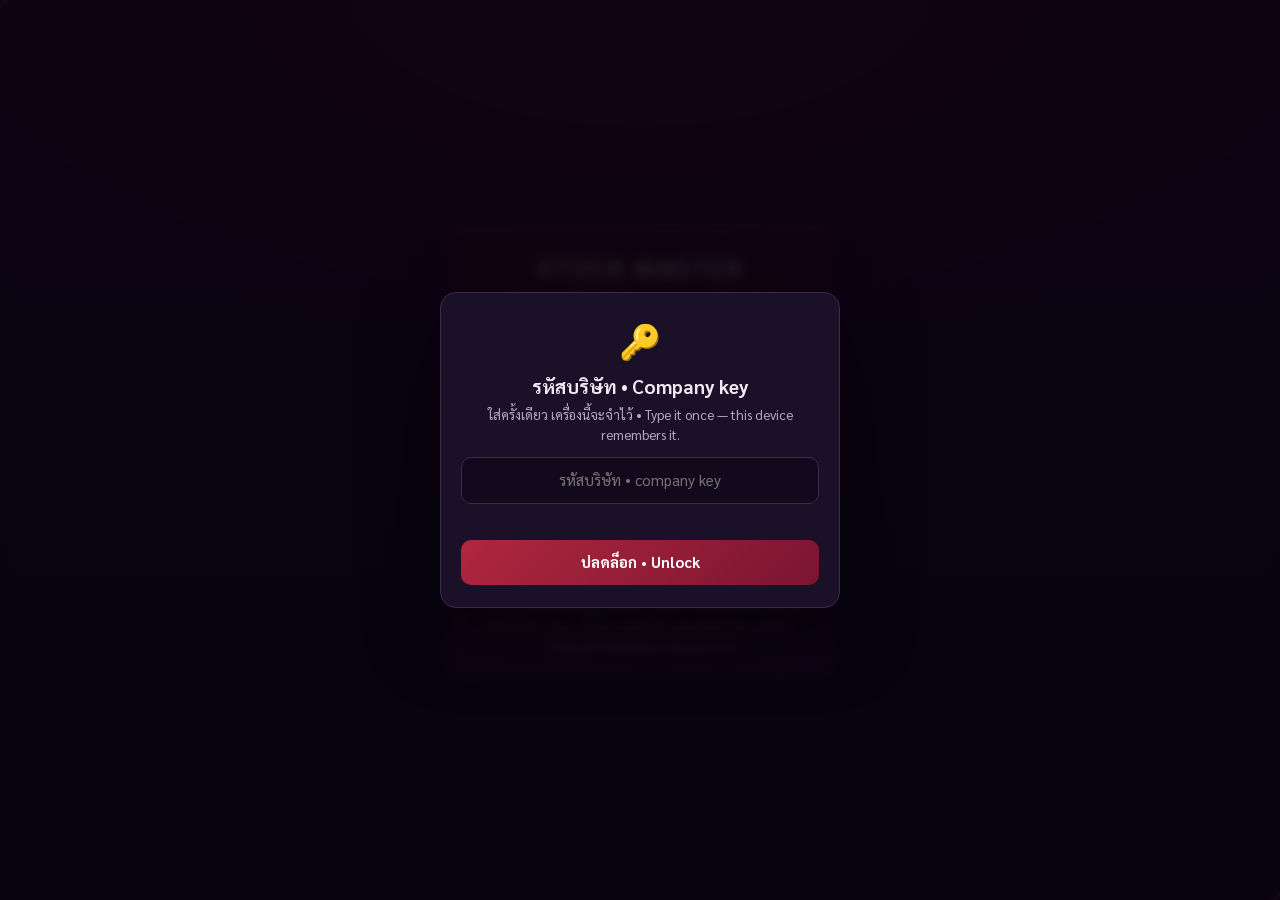
==== index.html @ 51f97d0a "BJ Stock v2026.11.13-1620 — 2026-11-13c — robot: real-browser door probe from the website origin" ====
<!DOCTYPE html>
<html lang="th">
<head>
<meta charset="utf-8">
<meta name="viewport" content="width=device-width, initial-scale=1">
<meta name="bjstock-version" content="v2026.11.13-1620">
<meta name="theme-color" content="#140a20">
<link rel="manifest" href="manifest.webmanifest">
<link rel="icon" href="icons/icon-192.png">
<link rel="apple-touch-icon" href="icons/icon-180.png">
<meta name="apple-mobile-web-app-capable" content="yes">
<meta name="apple-mobile-web-app-title" content="BJ Stock">
<title>Stock Master • เลือกระบบ</title>
<link rel="stylesheet" href="run.css?v2026.11.13-1620">
<script src="run.js?v2026.11.13-1620"></script>
  <meta name="smv2-file" content="SMV2_FILE:SMV2_Home patch 2026-10-28">
<!-- SMV2_Home.html
     Landing page (02/10/2026): <web app URL> with no page -> three module cards to choose from:
       1 STOCK MASTER (cards: viewer ?page=view, or the admin page ?page=admin&admin=<key>)
       2 สต๊อกบ้านใหม่ • New House Stocks   (?page=stock)
       3 สต๊อกโกดัง • Warehouse Stocks      (?page=stock&loc=wh)
     Opened with &admin=<key> every card carries the key (admin versions of each page).
     10/10/2026: + 🗺 Warehouse Map (Manager + admin) and 👥 Users (admin). Cards follow the role:
       Viewer = STOCK MASTER only · Manager = stock pages + map + photos · admin link = everything.
     Viewers log in here once (name + PIN); the token is kept for the other pages in this tab.
     Pulls in SMV2_Styles + SMV2_Common through smv2_include() (two template tags in this file);
     comments must never spell out template-tag syntax. -->
<meta charset="utf-8">
<base target="_top">
<meta name="viewport" content="width=device-width, initial-scale=1">
<link rel="preconnect" href="https://fonts.googleapis.com">
<link rel="preconnect" href="https://fonts.gstatic.com" crossorigin>
<link href="https://fonts.googleapis.com/css2?family=JetBrains+Mono:wght@500;700&family=Sarabun:wght@400;500;600;700&display=swap" rel="stylesheet">
<style>
.smv2-file-stamp::after { content: "SMV2_FILE:SMV2_Styles patch 2026-11-13"; }
/* SMV2_Styles.html — ALL styles for every page (admin, viewer, New House Stocks, login), merged 01/10/2026.
   Stock Master V2 — all CSS. Theme tokens, background system, HUD
   corner brackets and the spinning star checkbox are carried over from
   V1 (StockappStyles.html). Performance rule from V1's lag bug:
   backdrop-filter is NEVER applied to resting-state elements, only to
   the open lightbox overlay. */
:root {
  --fs: 1.15;  /* TEXT SIZE for the whole site: 1 = original, 1.15 = +15% (01/10/2026). Change this one number. */
  color-scheme: dark;
  --blue: #af0024; --blue-dark: #5d0012; --green: #6b8f5e; --red: #e04e35;
  --grey: #c7a09d; --bg: #33033c; --bg-deep: #0e0313; --card-bg: #3d0f3f;
  --border: #763b5b; --bg-panel-2: #290230; --ink: #f5e9ea; --ink-dim: #d9bdbb;
  --brass: #e04e35; --brass-light: #c7a09d; --bronze: #763b5b; --aurora-teal: #c7a09d;
  --radius-sm: 10px; --radius-md: 14px; --radius-lg: 20px; --radius-pill: 999px;
  --glow-brand: 0 0 22px rgba(175,0,36,.4); --glow-brand-soft: 0 0 12px rgba(175,0,36,.22);
  --glow-ok: 0 0 18px rgba(107,143,94,.35);
  --glass-border: 1px solid rgba(199,160,157,.18);
  --glass-highlight: inset 0 1px 0 rgba(255,255,255,.05);
  --shadow-float: 0 16px 36px -18px rgba(0,0,0,.75);
  --ease-smooth: cubic-bezier(.2,.7,.3,1); --t-fast: .15s; --t-med: .25s;
  --mono: 'JetBrains Mono', Consolas, monospace;
  --sans: 'Sarabun', -apple-system, "Segoe UI", Roboto, "Noto Sans Thai", Arial, sans-serif;
}
* { box-sizing: border-box; }
[hidden] { display: none !important; } /* buttons with display:inline-flex would otherwise ignore hidden */
html, body { overflow-x: clip; } /* HUD corner brackets sit 2px outside their box */
body {
  margin: 0; font-family: var(--sans); color: var(--ink); background-color: var(--bg-deep);
  position: relative; min-height: 100vh; line-height: 1.5; font-size: calc(15px * var(--fs));
  overflow-wrap: anywhere; word-break: break-word;
}
body::before {
  content: ''; position: fixed; inset: 0; z-index: 0; pointer-events: none;
  background-image:
    radial-gradient(rgba(224,78,53,.35) 1px, transparent 1.5px),
    repeating-linear-gradient(0deg, rgba(224,78,53,.05) 0, rgba(224,78,53,.05) 1px, transparent 1px, transparent 40px),
    repeating-linear-gradient(90deg, rgba(224,78,53,.05) 0, rgba(224,78,53,.05) 1px, transparent 1px, transparent 40px),
    linear-gradient(180deg, var(--bg-deep) 0%, var(--bg) 50%, var(--bg-deep) 100%);
  background-size: 40px 40px, 40px 40px, 40px 40px, 100% 100%;
}
/* 12/10/2026: the aurora drifts with transform only (GPU layer, painted once). It used to move background-position, which
   repainted the whole screen every frame — typing in the login / search boxes lagged (94 ms per key on a slow PC, now 17 ms). */
body::after {
  content: ''; position: fixed; inset: -6%; z-index: 0; pointer-events: none;
  background-image:
    radial-gradient(ellipse 60% 40% at 15% -10%, rgba(175,0,36,.24), transparent 60%),
    radial-gradient(ellipse 55% 45% at 85% 0%, rgba(224,78,53,.17), transparent 60%),
    radial-gradient(ellipse 50% 40% at 50% 100%, rgba(118,59,91,.20), transparent 60%),
    radial-gradient(ellipse 45% 35% at 4% 62%, rgba(93,0,18,.24), transparent 60%),
    radial-gradient(ellipse 42% 38% at 96% 58%, rgba(51,3,60,.30), transparent 60%);
  will-change: transform; transform: translate3d(0, 0, 0);
  animation: auroraDrift 34s ease-in-out infinite alternate;
}
@keyframes auroraDrift {
  0%   { transform: translate3d(-2%, -1.5%, 0) scale(1); }
  100% { transform: translate3d(2.5%, 2%, 0) scale(1.05); }
}
@media (prefers-reduced-motion: reduce) { body::after { animation: none; } }
body.lgOn::after { animation-play-state: paused; }        /* login card open: nothing moves behind it */
::selection { background: var(--red); color: #0a0e14; }
::-webkit-scrollbar { width: 10px; height: 10px; }
::-webkit-scrollbar-track { background: var(--bg-deep); }
::-webkit-scrollbar-thumb { background: linear-gradient(var(--blue-dark), var(--bronze)); border-radius: 6px; border: 2px solid var(--bg); }

/* HUD corner brackets (V1). Elements using it set their own position. */
.hud-frame::before, .hud-frame::after {
  content: ''; position: absolute; width: 22px; height: 22px; pointer-events: none; z-index: 2;
  border: 2px solid var(--red); opacity: .65; filter: drop-shadow(0 0 5px rgba(224,78,53,.5));
}
.hud-frame::before { top: -2px; left: -2px; border-right: none; border-bottom: none; border-radius: var(--radius-md) 0 0 0; }
.hud-frame::after { bottom: -2px; right: -2px; border-left: none; border-top: none; border-radius: 0 0 var(--radius-md) 0; }

/* ---------------- Header / search ---------------- */
header {
  background: linear-gradient(180deg, rgba(255,255,255,.04), rgba(0,0,0,.2)), var(--card-bg);
  border-bottom: var(--glass-border);
  box-shadow: 0 1px 0 rgba(224,78,53,.5), 0 6px 24px -12px rgba(175,0,36,.5);
  padding: 12px 16px; position: sticky; top: 0; z-index: 5;
}
.headerInner { max-width: 1600px; margin: 0 auto; display: flex; flex-direction: column; gap: 10px; }
.brandRow { text-align: center; }
.appTitle {
  margin: 0; font-family: var(--mono); font-size: calc(22px * var(--fs)); letter-spacing: .12em; color: var(--ink);
  text-shadow: 0 0 12px rgba(224,78,53,.55);
}
.appTitle .v2 { color: var(--red); }
.tagline { font-size: calc(14px * var(--fs)); color: var(--ink-dim); }
.statRow { display: flex; justify-content: center; gap: 10px; flex-wrap: wrap; }
.stat {
  font-family: var(--mono); font-size: calc(12.5px * var(--fs)); padding: 3px 12px; border-radius: var(--radius-pill);
  border: var(--glass-border); background: rgba(0,0,0,.25); color: var(--ink-dim);
}
.stat b { color: var(--ink); }
.searchWrap { display: flex; gap: 8px; max-width: 900px; width: 100%; margin: 0 auto; }
input[type=text], input[type=search] {
  flex: 1; min-width: 0; font-family: var(--sans); font-size: calc(15px * var(--fs)); color: var(--ink);
  background: rgba(0,0,0,.35); border: 1px solid var(--border); border-radius: var(--radius-sm);
  padding: 9px 12px; outline: none; transition: border-color var(--t-fast), box-shadow var(--t-fast);
}
input[type=text]:focus, input[type=search]:focus { border-color: var(--red); box-shadow: 0 0 0 3px rgba(224,78,53,.2); }
#searchInput { font-size: calc(16px * var(--fs)); padding: 11px 14px; }

.chipRow { display: flex; flex-wrap: wrap; gap: 6px; justify-content: center; max-width: 1100px; margin: 0 auto; }
.chipRow:empty { display: none; }
.chip {
  font-family: var(--sans); font-size: calc(13.5px * var(--fs)); color: var(--ink); cursor: pointer;
  padding: 4px 12px; border-radius: var(--radius-pill); border: 1px solid var(--border);
  background: rgba(0,0,0,.3); transition: all var(--t-fast);
}
.chip:hover { border-color: var(--red); box-shadow: var(--glow-brand-soft); }
.chip .n { font-family: var(--mono); font-size: calc(11.5px * var(--fs)); color: var(--ink-dim); margin-left: 6px; }
.chipRow.active .chip { background: linear-gradient(120deg, var(--blue), var(--blue-dark)); border-color: transparent; box-shadow: var(--glow-brand); }
.chipRow.active .chip::after { content: ' ✕'; opacity: .7; }
.chip.suggestion { border-style: dashed; color: var(--ink-dim); }
.chip.suggestion::before { content: '+ '; }

.filterRow { display: flex; flex-wrap: wrap; gap: 10px; justify-content: center; align-items: center; }
.seg { display: inline-flex; border: 1px solid var(--border); border-radius: var(--radius-pill); overflow: hidden; }
.seg button {
  font-family: var(--sans); font-size: calc(13px * var(--fs)); color: var(--ink-dim); background: transparent; border: none;
  padding: 6px 12px; cursor: pointer; transition: all var(--t-fast);
}
.seg button + button { border-left: 1px solid var(--border); }
.seg button.on { background: linear-gradient(120deg, var(--blue), var(--blue-dark)); color: var(--ink); box-shadow: var(--glow-brand-soft); }

/* ---------------- Buttons ---------------- */
.btn-ghost, .btn-primary {
  font-family: var(--sans); font-size: calc(13.5px * var(--fs)); color: var(--ink); cursor: pointer; text-decoration: none;
  padding: 7px 14px; border-radius: var(--radius-sm); border: 1px solid var(--border);
  background: rgba(0,0,0,.25); transition: all var(--t-fast) var(--ease-smooth); white-space: nowrap;
  display: inline-flex; align-items: center; gap: 6px;
}
.btn-ghost:hover:not([disabled]) { border-color: var(--red); box-shadow: var(--glow-brand-soft); transform: translateY(-1px); }
.btn-ghost:active:not([disabled]) { transform: scale(.97); }
.btn-primary { background: linear-gradient(120deg, var(--blue), var(--blue-dark)); border-color: transparent; box-shadow: var(--glow-brand-soft); }
.btn-primary:hover { box-shadow: var(--glow-brand); }
.btn-ghost[disabled] { opacity: .5; cursor: default; }
.small { padding: 4px 10px; font-size: calc(12.5px * var(--fs)); }
.count { font-family: var(--mono); font-size: calc(11.5px * var(--fs)); background: var(--blue); border-radius: var(--radius-pill); padding: 0 7px; }

/* ---------------- Feed / cards ---------------- */
main { position: relative; z-index: 1; max-width: 1600px; margin: 0 auto; padding: 18px 16px 60px; }
.feed { display: grid; grid-template-columns: repeat(auto-fill, minmax(330px, 1fr)); gap: 16px; align-items: start; }
.card {
  position: relative; border-radius: var(--radius-md); padding: 12px 14px;
  background: linear-gradient(180deg, rgba(255,255,255,.035), rgba(0,0,0,.18)), var(--card-bg);
  border: var(--glass-border); box-shadow: var(--glass-highlight), var(--shadow-float);
  display: flex; flex-direction: column; gap: 8px; transition: border-color var(--t-med), opacity var(--t-med);
}
.card.isChecked { border-color: rgba(107,143,94,.55); box-shadow: var(--glass-highlight), var(--glow-ok); }
.card.isNotStock { opacity: .55; }
.card.flash { animation: flashIn 1.2s var(--ease-smooth); }
@keyframes flashIn { 0% { box-shadow: 0 0 0 2px var(--red), var(--glow-brand); } 100% { box-shadow: var(--glass-highlight), var(--shadow-float); } }
.cardTop { display: flex; align-items: center; gap: 8px; flex-wrap: wrap; }
.cardDate { font-family: var(--mono); font-size: calc(13px * var(--fs)); color: var(--ink); }
.badge {
  font-family: var(--mono); font-size: calc(11px * var(--fs)); letter-spacing: .06em; padding: 1px 8px;
  border-radius: var(--radius-pill); border: 1px solid var(--border); color: var(--ink-dim);
}
.badge.text { border-color: #7c9bff; color: #b9c8ff; }
.badge.image { border-color: #5ce1c2; color: #a8f0df; }
.badge.dup { border-color: #ffb85c; color: #ffd9a3; cursor: pointer; }
.badge.ns { border-color: var(--red); color: var(--red); }
.cardSender { font-size: calc(12.5px * var(--fs)); color: var(--ink-dim); margin-left: auto; max-width: 45%; overflow: hidden; text-overflow: ellipsis; white-space: nowrap; }
.cardText {
  white-space: pre-wrap; font-size: calc(15px * var(--fs)); background: rgba(0,0,0,.25); border-radius: var(--radius-sm);
  padding: 8px 10px; max-height: 260px; overflow: auto; border: 1px solid rgba(118,59,91,.5);
}
.cardImgWrap { border-radius: var(--radius-sm); overflow: hidden; background: rgba(0,0,0,.35); cursor: zoom-in; min-height: 120px; display: flex; align-items: center; justify-content: center; }
.cardImg { display: block; width: 100%; max-height: 360px; object-fit: contain; }
.imgBroken { padding: 30px 10px; font-size: calc(13px * var(--fs)); color: var(--ink-dim); text-align: center; }
.headingHint { font-size: calc(12.5px * var(--fs)); color: var(--ink-dim); font-family: var(--mono); }
mark { background: rgba(224,78,53,.45); color: var(--ink); border-radius: 3px; padding: 0 2px; }

.cardBar { display: flex; align-items: center; gap: 8px; flex-wrap: wrap; }
.tagToggle { position: relative; }
.tagToggle .dot { position: absolute; top: -3px; right: -3px; width: 9px; height: 9px; border-radius: 50%; background: #ffb85c; box-shadow: 0 0 8px #ffb85c; }
/* Tag preview sits on its OWN full-width row under the buttons. As a flex:1 item
   squeezed between the buttons it shrank to ~0 width, and overflow-wrap:anywhere
   then broke long section names one letter per line (bug seen live 25/09/2026). */
.tagPreview { display: flex; flex-wrap: wrap; gap: 4px; flex: 1 1 100%; order: 10; min-width: 0; }
.tagPreview:empty { display: none; }
.tagPreview span {
  font-size: calc(12.5px * var(--fs)); padding: 1px 10px; border-radius: var(--radius-pill);
  background: rgba(175,0,36,.35); border: 1px solid rgba(224,78,53,.4);
  max-width: 100%; white-space: nowrap; overflow: hidden; text-overflow: ellipsis;
  overflow-wrap: normal; word-break: normal;
}
.cardStatus { font-size: calc(12px * var(--fs)); color: var(--ink-dim); font-family: var(--mono); min-height: 1em; }
.cardStatus.err { color: var(--red); }

/* Tag panel (collapsed by default, opened via the tag icon) */
.tagPanel { border-top: 1px dashed var(--border); padding-top: 10px; display: flex; flex-direction: column; gap: 10px; }
.tagPanel[hidden] { display: none; }
.suggestRow { display: flex; flex-wrap: wrap; gap: 6px; align-items: center; font-size: calc(12.5px * var(--fs)); color: var(--ink-dim); }
.secBlock { border: 1px solid rgba(118,59,91,.7); border-radius: var(--radius-sm); padding: 8px 10px; background: rgba(0,0,0,.2); }
.secHead { display: flex; align-items: center; gap: 8px; }
.secName { font-weight: 600; flex: 1; }
.xBtn { background: none; border: none; color: var(--ink-dim); cursor: pointer; font-size: calc(14px * var(--fs)); padding: 2px 6px; border-radius: 6px; }
.xBtn:hover { color: var(--red); background: rgba(224,78,53,.12); }
.itemList { display: flex; flex-wrap: wrap; gap: 5px; margin: 6px 0; }
.itemPill { font-size: calc(13px * var(--fs)); padding: 1px 4px 1px 10px; border-radius: var(--radius-pill); border: 1px solid var(--border); display: inline-flex; align-items: center; }
.pickWrap { position: relative; display: flex; gap: 6px; }
.pickList {
  position: absolute; left: 0; right: 0; top: 100%; z-index: 20; margin-top: 4px; max-height: 230px; overflow: auto;
  background: var(--bg-panel-2); border: 1px solid var(--border); border-radius: var(--radius-sm); box-shadow: var(--shadow-float);
}
.pickList[hidden] { display: none; }
.pickList div { padding: 7px 10px; cursor: pointer; font-size: calc(14px * var(--fs)); }
.pickList div:hover, .pickList div.hl { background: rgba(175,0,36,.4); }
.pickList div.new { color: #ffd9a3; font-style: italic; }

/* ---------------- Star checkbox (V1 "Checkbox #31", unchanged look) ---------------- */
.starLabel {
  position: relative; display: inline-flex; align-items: center; gap: 8px; font-size: calc(13px * var(--fs));
  color: var(--ink-dim); cursor: pointer; padding: 5px 12px 5px 8px; border-radius: var(--radius-md);
  border: 2px solid transparent; background: rgba(0,0,0,.18); transition: color .25s, box-shadow .25s; user-select: none;
}
.starLabel.checked {
  color: var(--ink);
  background: linear-gradient(rgba(0,0,0,.22), rgba(0,0,0,.22)) padding-box,
              conic-gradient(from 0deg, #5ce1c2, #7c9bff, #d75ce1, #ffb85c, #5ce1c2) border-box;
  box-shadow: 0 0 14px -2px rgba(124,155,255,.5);
}
.starCheckboxInput { position: absolute; opacity: 0; width: 0; height: 0; }
.starCheckboxBox { display: inline-block; width: 26px; height: 26px; flex: none; position: relative; transition: transform .6s cubic-bezier(.22,1,.36,1); }
.starLabel .glow, .starLabel .ring, .starLabel .star {
  position: absolute; clip-path: polygon(50% 0%, 61% 35%, 98% 35%, 68% 57%, 79% 91%, 50% 70%, 21% 91%, 32% 57%, 2% 35%, 39% 35%);
}
.starLabel .glow { inset: -5px; z-index: 0; background: #5ce1c2; filter: blur(6px); opacity: 0; pointer-events: none; transition: opacity .25s; }
.starLabel:hover .glow { opacity: .55; }
.starCheckboxInput:checked ~ .starCheckboxBox .glow { opacity: 1; background: conic-gradient(from 0deg, #5ce1c2, #7c9bff, #d75ce1, #ffb85c, #5ce1c2); animation: aurora-spin 2.2s linear infinite; }
.starLabel .ring { inset: 0; z-index: 1; background: #3a4863; transition: background .3s; }
.starCheckboxInput:checked ~ .starCheckboxBox .ring { background: conic-gradient(from 0deg, #5ce1c2, #7c9bff, #d75ce1, #ffb85c, #5ce1c2); animation: aurora-spin 2.2s linear infinite; }
.starLabel .star { inset: 2px; z-index: 2; background: repeating-radial-gradient(circle at 50% 52%, #232a35 0 2px, #171c24 2px 4px); transition: background .3s; }
.starCheckboxInput:checked ~ .starCheckboxBox .star {
  background: repeating-radial-gradient(circle at 50% 52%, rgba(255,255,255,.4) 0 2px, rgba(255,255,255,.1) 2px 4px), linear-gradient(160deg, #5ce1c2, #7c9bff);
}
@keyframes aurora-spin { to { transform: rotate(360deg); } }

/* ---------------- Loading / empty / toast ---------------- */
.loading { text-align: center; padding: 60px 0; color: var(--ink-dim); font-family: var(--mono); }
.loading[hidden] { display: none; }
.scanbar { width: 220px; height: 3px; margin: 0 auto 14px; background: linear-gradient(90deg, transparent, var(--red), transparent); background-size: 50% 100%; background-repeat: no-repeat; animation: scan 1.2s linear infinite; }
@keyframes scan { from { background-position: -110px 0; } to { background-position: 330px 0; } }
.emptyMsg { text-align: center; padding: 50px 0; color: var(--ink-dim); }
.sentinel { height: 40px; }
.toast {
  position: fixed; bottom: 18px; left: 50%; transform: translateX(-50%); z-index: 50;
  background: var(--bg-panel-2); border: 1px solid var(--red); border-radius: var(--radius-sm);
  padding: 9px 16px; box-shadow: var(--glow-brand); font-size: calc(14px * var(--fs));
}
.toast[hidden] { display: none; }
.spin-ico { display: inline-block; width: 11px; height: 11px; border: 2px solid var(--ink-dim); border-top-color: transparent; border-radius: 50%; animation: aurora-spin .8s linear infinite; vertical-align: -1px; margin-right: 5px; }

/* ---------------- Lightbox / skipped panel ---------------- */
.lightbox { position: fixed; inset: 0; z-index: 40; background: rgba(8,2,12,.82); backdrop-filter: blur(4px); display: flex; align-items: center; justify-content: center; padding: 20px; }
.lightbox[hidden] { display: none; }
.lightboxInner { max-width: 1100px; width: 100%; max-height: 100%; display: flex; flex-direction: column; gap: 10px; background: var(--card-bg); border: var(--glass-border); border-radius: var(--radius-md); padding: 12px; overflow: auto; }
.lightboxInner.wide { max-width: 1400px; }
.lightboxBar { display: flex; justify-content: space-between; align-items: center; gap: 10px; }
#lightboxImg { width: 100%; max-height: 80vh; object-fit: contain; }
.hint { margin: 0; font-size: calc(13px * var(--fs)); color: var(--ink-dim); }
.skippedGrid { display: grid; grid-template-columns: repeat(auto-fill, minmax(200px, 1fr)); gap: 10px; }
.skipCard { border: var(--glass-border); border-radius: var(--radius-sm); padding: 8px; background: rgba(0,0,0,.25); display: flex; flex-direction: column; gap: 6px; font-size: calc(12.5px * var(--fs)); }
.skipCard img { width: 100%; height: 150px; object-fit: cover; border-radius: 8px; background: rgba(0,0,0,.3); }
.skipMeta { font-family: var(--mono); color: var(--ink-dim); font-size: calc(11.5px * var(--fs)); }

/* =====================================================================
   LOADING SYSTEM (25/09/2026) — one aurora loader used everywhere:
   boot screen, full-screen block overlay, card cover, busy pill,
   image stages. Same aurora conic palette as the star checkbox.
   ===================================================================== */
.auroraLoader { position: relative; display: inline-block; width: 22px; height: 22px; flex: none; }
.auroraLoader::before, .auroraLoader > span {
  content: ''; position: absolute; inset: 0; border-radius: 50%;
  background: conic-gradient(from 0deg, #5ce1c2, #7c9bff, #d75ce1, #ffb85c, #5ce1c2);
  -webkit-mask: radial-gradient(farthest-side, transparent calc(100% - 3px), #000 calc(100% - 3px));
          mask: radial-gradient(farthest-side, transparent calc(100% - 3px), #000 calc(100% - 3px));
  animation: aurora-spin 1s linear infinite;
}
.auroraLoader > span { filter: blur(6px); opacity: .85; } /* glow halo */
.auroraLoader.big { width: 58px; height: 58px; }
.auroraLoader.big::before, .auroraLoader.big > span {
  -webkit-mask: radial-gradient(farthest-side, transparent calc(100% - 5px), #000 calc(100% - 5px));
          mask: radial-gradient(farthest-side, transparent calc(100% - 5px), #000 calc(100% - 5px));
}
.auroraLoader.tiny { width: 15px; height: 15px; }
.auroraText {
  background: linear-gradient(90deg, #5ce1c2, #7c9bff, #d75ce1, #ffb85c, #5ce1c2); background-size: 300% 100%;
  -webkit-background-clip: text; background-clip: text; color: transparent;
  animation: auroraShift 3s linear infinite;
}
@keyframes auroraShift { to { background-position: 300% 0; } }

/* Boot / welcome screen */
.bootScreen {
  position: fixed; inset: 0; z-index: 80; display: flex; align-items: center; justify-content: center; padding: 16px;
  background: radial-gradient(ellipse 70% 60% at 50% 40%, rgba(51,3,60,.96), rgba(14,3,19,.99));
  transition: opacity .45s var(--ease-smooth), visibility .45s;
}
.bootScreen.gone { opacity: 0; visibility: hidden; pointer-events: none; }
.bootCard {
  position: relative; width: min(580px, 100%); text-align: center; padding: 26px 20px 20px;
  background: linear-gradient(160deg, var(--card-bg), var(--bg-panel-2));
  border: var(--glass-border); border-radius: var(--radius-lg); box-shadow: var(--glass-highlight), var(--shadow-float), 0 0 60px -20px rgba(124,155,255,.45);
}
.bootTitle { margin-top: 14px; font-family: var(--mono); font-size: calc(24px * var(--fs)); letter-spacing: .14em; font-weight: 700; text-shadow: 0 0 14px rgba(224,78,53,.55); }
.bootTitle .v2 { color: var(--red); }
.bootSub { color: var(--ink-dim); font-size: calc(14px * var(--fs)); margin-bottom: 14px; }
.terminalScreen {
  position: relative; border-radius: var(--radius-sm); background: rgba(14,3,19,.55);
  box-shadow: inset 0 2px 10px rgba(0,0,0,.4); overflow: hidden; text-align: left;
}
.terminalScreen::after {
  content: ''; position: absolute; inset: 0; pointer-events: none;
  background: repeating-linear-gradient(0deg, rgba(0,0,0,0) 0px, rgba(0,0,0,0) 2px, rgba(0,0,0,.16) 3px);
}
.terminalBody {
  margin: 0; padding: 14px 16px; font-family: var(--mono); font-size: calc(12.5px * var(--fs)); line-height: 1.7; color: var(--ink);
  text-shadow: 0 0 3px rgba(245,233,234,.35); white-space: pre-wrap; word-break: break-word; height: 190px; overflow-y: auto;
}
.terminalPrompt { color: var(--brass-light); }
.terminalTag { display: inline-block; padding: 0 8px; border-radius: var(--radius-pill); font-size: calc(11.5px * var(--fs)); font-weight: 700; border: 1px solid currentColor; margin-left: 6px; }
.terminalOk { color: #5ce1c2; background: rgba(92,225,194,.1); }
.terminalErr { color: var(--red); background: rgba(224,78,53,.14); }
.terminalCursor { display: inline-block; width: 8px; height: 14px; background: #7c9bff; box-shadow: 0 0 6px #7c9bff; vertical-align: -2px; animation: terminalBlink 1s step-end infinite; }
@keyframes terminalBlink { 0%, 49% { opacity: 1; } 50%, 100% { opacity: 0; } }
.bootProgress { margin-top: 14px; height: 4px; border-radius: 4px; background: rgba(255,255,255,.08); overflow: hidden; }
#bootProgressFill { height: 100%; width: 5%; border-radius: 4px; background: linear-gradient(90deg, #5ce1c2, #7c9bff, #d75ce1, #ffb85c); box-shadow: 0 0 10px #7c9bff; transition: width .4s var(--ease-smooth); }

/* Global busy bar + pill */
.busyBar {
  position: fixed; top: 0; left: 0; right: 0; height: 3px; z-index: 70;
  background: linear-gradient(90deg, #5ce1c2, #7c9bff, #d75ce1, #ffb85c, #5ce1c2); background-size: 200% 100%;
  animation: auroraShift 1.2s linear infinite; box-shadow: 0 0 12px #7c9bff;
}
.busyBar[hidden], .busyPill[hidden], .blockOverlay[hidden] { display: none; }
.busyPill {
  position: fixed; right: 16px; bottom: 16px; z-index: 70; display: flex; align-items: center; gap: 8px;
  padding: 7px 14px 7px 10px; border-radius: var(--radius-pill); font-size: calc(13px * var(--fs));
  background: var(--bg-panel-2); border: 1px solid rgba(124,155,255,.5); box-shadow: 0 0 16px -4px rgba(124,155,255,.6);
}
.busyPill.slow { border-color: #ffb85c; box-shadow: 0 0 16px -4px rgba(255,184,92,.7); }

/* Full-screen block overlay (view-changing actions) */
.blockOverlay { position: fixed; inset: 0; z-index: 75; display: flex; align-items: center; justify-content: center; padding: 16px; background: rgba(8,2,12,.72); }
.blockCard { position: relative; text-align: center; padding: 26px 30px; min-width: 260px; max-width: 460px; border-radius: var(--radius-md); background: linear-gradient(160deg, var(--card-bg), var(--bg-panel-2)); border: var(--glass-border); box-shadow: var(--shadow-float); }
.blockText { margin-top: 14px; font-size: calc(16px * var(--fs)); font-weight: 600; }
.blockSub { margin-top: 6px; font-size: calc(13px * var(--fs)); color: var(--ink-dim); min-height: 1em; }

/* Card cover while a Done / Not stock save is running */
.cardCover {
  position: absolute; inset: 0; z-index: 6; border-radius: var(--radius-md);
  display: flex; flex-direction: column; align-items: center; justify-content: center; gap: 10px;
  background: rgba(20,4,26,.88); font-size: calc(14px * var(--fs)); font-weight: 600;
  padding: 16px; text-align: center; overflow: hidden;
  animation: fadeIn .18s ease-out;
}
.cardCover .coverSub { font-size: calc(12px * var(--fs)); font-weight: 400; color: var(--ink-dim); }
@keyframes fadeIn { from { opacity: 0; } to { opacity: 1; } }
.card.leaving { animation: cardLeave .42s var(--ease-smooth) forwards; }
@keyframes cardLeave { to { opacity: 0; transform: scale(.94) translateY(-8px); } }
/* thin aurora line on a card while its tags are saving (non-blocking, so typing can continue) */
.card.savingTags::after {
  content: ''; position: absolute; left: 12px; right: 12px; top: 0; height: 2px; border-radius: 2px; z-index: 3;
  background: linear-gradient(90deg, #5ce1c2, #7c9bff, #d75ce1, #ffb85c, #5ce1c2); background-size: 200% 100%;
  animation: auroraShift 1s linear infinite;
}

/* Image stages: aurora loader shows until the picture arrives */
.imgStage { position: relative; display: flex; align-items: center; justify-content: center; min-height: 160px; }
.imgStage .auroraLoader { position: absolute; top: 50%; left: 50%; margin: -29px 0 0 -29px; }
.imgStage.loaded .auroraLoader { display: none; }
.cardImgWrap { position: relative; }
.cardImgWrap .auroraLoader { position: absolute; top: 50%; left: 50%; margin: -11px 0 0 -11px; }
.cardImgWrap.loaded .auroraLoader { display: none; }

/* ---------------- Search highlight ---------------- */
.card.searchHit {
  border-color: rgba(124,155,255,.85);
  box-shadow: var(--glass-highlight), 0 0 0 1px rgba(124,155,255,.35), 0 0 24px -6px rgba(124,155,255,.65);
}
.matchRow { display: flex; flex-wrap: wrap; gap: 5px; align-items: center; font-size: calc(12px * var(--fs)); color: var(--ink-dim); }
.matchRow:empty { display: none; }
.matchRow .mt { padding: 0 8px; border-radius: var(--radius-pill); border: 1px solid rgba(124,155,255,.55); color: #c9d5ff; background: rgba(124,155,255,.12); }
.tagPreview span.hit { background: rgba(124,155,255,.3); border-color: #7c9bff; box-shadow: 0 0 8px -2px #7c9bff; }
.itemPill.hit, .secBlock.hit { border-color: #7c9bff; box-shadow: 0 0 8px -2px #7c9bff; }
mark { background: linear-gradient(90deg, rgba(92,225,194,.45), rgba(124,155,255,.45)); color: #fff; }

/* ---------------- Picker add button + draft ---------------- */
.pickWrap input.hasDraft { border-color: #ffb85c; box-shadow: 0 0 0 2px rgba(255,184,92,.18); }
.pickAdd { flex: none; }

/* ---------------- Duplicate compare ---------------- */
.compareGrid { display: grid; grid-template-columns: 1fr 1fr; gap: 12px; }
.compareCol { display: flex; flex-direction: column; gap: 6px; min-width: 0; }
.compareHead { font-family: var(--mono); font-size: calc(12.5px * var(--fs)); color: var(--ink-dim); letter-spacing: .05em; }
.compareCol img { width: 100%; max-height: 62vh; object-fit: contain; background: rgba(0,0,0,.3); border-radius: var(--radius-sm); }
.compareActions { display: flex; flex-wrap: wrap; gap: 10px; justify-content: flex-end; }
@media (max-width: 640px) { .compareGrid { grid-template-columns: 1fr; } }

/* ---------------- Free #tags (YouTube-style keywords) — 26/09/2026 ---------------- */
.kwRow { display: flex; flex-wrap: wrap; gap: 5px; align-items: center; }
.kw {
  display: inline-flex; align-items: center; font-size: calc(12.5px * var(--fs)); line-height: 1.6;
  padding: 0 2px 0 9px; border-radius: var(--radius-pill);
  background: rgba(92,225,194,.1); border: 1px solid rgba(92,225,194,.45); color: #bff3e6;
  max-width: 100%; overflow-wrap: normal; word-break: normal;
}
.kw .kwText { cursor: pointer; white-space: nowrap; overflow: hidden; text-overflow: ellipsis; max-width: 220px; }
.kw .kwText:hover { text-decoration: underline; }
.kw .xBtn { font-size: calc(11px * var(--fs)); padding: 0 5px; }
.kw.hit { background: rgba(124,155,255,.28); border-color: #7c9bff; color: #fff; box-shadow: 0 0 8px -2px #7c9bff; }
.kwPicker { flex: 1 1 150px; min-width: 150px; }
.kwPicker input[type=text] { padding: 4px 10px; font-size: calc(13px * var(--fs)); border-style: dashed; background: rgba(0,0,0,.2); }
.kwPicker .pickAdd { padding: 3px 9px; font-size: calc(12px * var(--fs)); }
.chip.kwChip { border-color: rgba(92,225,194,.55); color: #bff3e6; }
.chipRow.active .chip.kwChip { background: linear-gradient(120deg, #1f7f6c, #2b4a8f); color: #fff; }

/* ---------------- Image side panel (26/09/2026) ---------------- */
.sidePanel {
  position: fixed; top: 0; right: 0; bottom: 0; width: 50vw; z-index: 30;
  display: flex; flex-direction: column; gap: 10px; padding: 12px 14px;
  background: linear-gradient(160deg, var(--card-bg), var(--bg-panel-2));
  border-left: 1px solid rgba(124,155,255,.45);
  box-shadow: -18px 0 40px -18px rgba(0,0,0,.85), -1px 0 0 rgba(224,78,53,.35);
  transform: translateX(104%); transition: transform .32s var(--ease-smooth); visibility: hidden;
}
.sidePanel.open { transform: translateX(0); visibility: visible; }
.spBar { display: flex; align-items: center; gap: 6px; flex-wrap: wrap; }
.spArrow { font-size: calc(18px * var(--fs)); line-height: 1; padding: 4px 12px; }
.spCount { font-family: var(--mono); font-size: calc(12px * var(--fs)); color: var(--ink-dim); min-width: 48px; text-align: center; }
.spGrow { flex: 1; }
.spCloseBtn { border-color: rgba(224,78,53,.6); }
.spInfo { display: flex; flex-direction: column; gap: 2px; }
.spTags { font-size: calc(12.5px * var(--fs)); color: var(--ink); }
.spStage { flex: 1; min-height: 0; overflow: auto; border-radius: var(--radius-sm); background: rgba(0,0,0,.35); align-items: flex-start; }
#spImg { display: block; width: 100%; height: 100%; object-fit: contain; cursor: zoom-in; }
#spImg.zoom { width: auto; height: auto; max-width: none; cursor: zoom-out; }
/* feed reflows into the left half while the panel is open */
body.spOpen main { margin-right: 50vw; max-width: none; }
body.spOpen header { padding-right: calc(50vw + 16px); } /* search + filters stay usable in the left half */
body.spOpen .feed { grid-template-columns: repeat(auto-fill, minmax(300px, 1fr)); }
.card.spActive { border-color: #7c9bff; box-shadow: var(--glass-highlight), 0 0 0 2px rgba(124,155,255,.55), 0 0 26px -6px rgba(124,155,255,.7); }
@media (max-width: 900px) {
  /* phones/tablets: the panel becomes a bottom sheet over the lower part of the screen */
  .sidePanel { top: auto; left: 0; width: auto; height: 58vh; border-left: none; border-top: 1px solid rgba(124,155,255,.45);
    transform: translateY(104%); border-radius: var(--radius-lg) var(--radius-lg) 0 0; }
  .sidePanel.open { transform: translateY(0); }
  body.spOpen main { margin-right: 0; padding-bottom: 60vh; }
  body.spOpen header { padding-right: 16px; }
}

/* ---------------- Card kinds: Stock count (blue) / New arrival (green) — 26/09/2026 ---------------- */
:root { --kind-count: #5aa9ff; --kind-count-bg: rgba(90,169,255,.10); --kind-arrival: #4fe08a; --kind-arrival-bg: rgba(79,224,138,.10); }
.card.kindCount { border-left: 4px solid var(--kind-count);
  background: linear-gradient(180deg, var(--kind-count-bg), rgba(0,0,0,.18)), var(--card-bg); }
.card.kindArrival { border-left: 4px solid var(--kind-arrival);
  background: linear-gradient(180deg, var(--kind-arrival-bg), rgba(0,0,0,.18)), var(--card-bg); }
.badge.kind { font-weight: 700; }
.badge.kind.count { border-color: var(--kind-count); color: #cfe5ff; background: rgba(90,169,255,.16); }
.badge.kind.arrival { border-color: var(--kind-arrival); color: #d3ffe3; background: rgba(79,224,138,.16); }
.kindSeg { display: inline-flex; border: 1px solid var(--border); border-radius: var(--radius-pill); overflow: hidden; flex: none; }
.kindSeg button { font-family: var(--sans); font-size: calc(12px * var(--fs)); padding: 4px 10px; border: none; background: transparent; color: var(--ink-dim); cursor: pointer; white-space: nowrap; transition: all var(--t-fast); }
.kindSeg button + button { border-left: 1px solid var(--border); }
.kindSeg button[data-k="COUNT"].on { background: var(--kind-count); color: #06182c; font-weight: 700; }
.kindSeg button[data-k="ARRIVAL"].on { background: var(--kind-arrival); color: #05230f; font-weight: 700; }
.kindSeg button:not(.on):hover { color: var(--ink); background: rgba(255,255,255,.06); }
#segKind button.kCount.on { background: var(--kind-count); color: #06182c; box-shadow: 0 0 12px -2px var(--kind-count); }
#segKind button.kArrival.on { background: var(--kind-arrival); color: #05230f; box-shadow: 0 0 12px -2px var(--kind-arrival); }
.stat.kindStat.kcount { border-color: rgba(90,169,255,.55); }
.stat.kindStat.karrival { border-color: rgba(79,224,138,.55); }

/* ---------------- Tag panel: Add-section on top + star checklist (26/09/2026) ---------------- */
.panelTop { display: flex; flex-direction: column; gap: 8px; padding-bottom: 8px; border-bottom: 1px dashed rgba(124,155,255,.35); }
.secHead .secCount { font-family: var(--mono); font-size: calc(11.5px * var(--fs)); color: #7fe0a8; }
.itemFilter { margin: 6px 0; }
.itemFilter input[type=text] { padding: 5px 10px; font-size: calc(13px * var(--fs)); }
.checkList { display: grid; grid-template-columns: repeat(auto-fill, minmax(140px, 1fr)); gap: 5px; }
.checkEmpty { grid-column: 1 / -1; font-size: calc(12.5px * var(--fs)); color: var(--ink-dim); padding: 4px 2px; }
.newItemBtn, .moreItemsBtn {
  grid-column: 1 / -1; justify-self: start; font-family: var(--sans); font-size: calc(12.5px * var(--fs)); cursor: pointer;
  padding: 4px 12px; border-radius: var(--radius-pill); background: rgba(0,0,0,.25); color: var(--ink);
}
.newItemBtn { border: 1px dashed #ffb85c; color: #ffd9a3; }
.moreItemsBtn { border: 1px solid rgba(124,155,255,.5); color: #c9d5ff; }
.newItemBtn:hover, .moreItemsBtn:hover { box-shadow: var(--glow-brand-soft); }

/* mini star checkbox — simplified version of the Done star, used for all checklist ticks */
.miniStar {
  display: flex; align-items: center; gap: 7px; min-width: 0; cursor: pointer; user-select: none;
  padding: 4px 8px; border-radius: var(--radius-sm); border: 1px solid rgba(118,59,91,.7);
  background: rgba(0,0,0,.2); font-size: calc(13px * var(--fs)); color: var(--ink-dim); transition: all var(--t-fast);
}
.miniStar:hover { border-color: #7c9bff; color: var(--ink); }
.miniStar.on { color: var(--ink); border-color: rgba(124,155,255,.7); background: rgba(124,155,255,.12); }
.miniStar.hit { box-shadow: 0 0 8px -2px #7c9bff; }
.msInput { position: absolute; opacity: 0; width: 0; height: 0; }
/* star toggle switch: dark track + star knob that slides right and turns aurora when on */
.msSwitch {
  position: relative; flex: none; width: 38px; height: 20px; border-radius: 999px;
  background: #2a2236; border: 1px solid #4a3f5c; box-shadow: inset 0 1px 3px rgba(0,0,0,.5);
  transition: background .25s, border-color .25s, box-shadow .25s;
}
.msKnob {
  position: absolute; top: 1px; left: 1px; width: 16px; height: 16px; background: #7a6f8e;
  clip-path: polygon(50% 0%, 61% 35%, 98% 35%, 68% 57%, 79% 91%, 50% 70%, 21% 91%, 32% 57%, 2% 35%, 39% 35%);
  transition: transform .35s cubic-bezier(.22,1,.36,1), background .25s, filter .25s;
}
.miniStar:hover .msSwitch { border-color: #7c9bff; }
.miniStar:hover .msKnob { background: #9a8fb0; }
.miniStar.on .msSwitch {
  background: linear-gradient(90deg, rgba(92,225,194,.55), rgba(124,155,255,.55), rgba(215,92,225,.55));
  border-color: #7c9bff; box-shadow: 0 0 10px -2px rgba(124,155,255,.8), inset 0 1px 2px rgba(0,0,0,.3);
}
.miniStar.on .msKnob {
  transform: translateX(18px) rotate(144deg);
  background: conic-gradient(from 0deg, #ffffff, #ffe9b0, #ffb85c, #ffffff);
  filter: drop-shadow(0 0 3px rgba(255,255,255,.9));
}
.msInput:focus-visible + .msSwitch { outline: 2px solid #7c9bff; outline-offset: 2px; }
.msText { min-width: 0; overflow: hidden; text-overflow: ellipsis; white-space: nowrap; overflow-wrap: normal; word-break: normal; }

/* ---------------- Card action bar: one button size, same as Done (26/09/2026) ---------------- */
.cardBar { --barH: 40px; flex-direction: column; align-items: stretch; gap: 8px; }
.barRow { display: flex; gap: 6px; align-items: stretch; flex-wrap: nowrap; }  /* two controls per line, always */
.barRow > .btn-ghost, .barRow > .kindSeg, .barRow > .starLabel {
  height: var(--barH); box-sizing: border-box; font-size: calc(13px * var(--fs)); border-radius: var(--radius-md);
  flex: 1 1 0; min-width: 0; justify-content: center; white-space: nowrap; overflow: hidden;
}
.barRow > .kindSeg { flex-grow: 2.6; }
.barRow > .tagToggle { flex-grow: 1.15; }
.barRow > .starLabel { gap: 6px; }
.barRow > .starLabel .starCheckboxBox { width: 24px; height: 24px; }
.barRow .kindSeg button, .barRow .tagToggle .tbTxt, .barRow .starLabel span:last-child { overflow: hidden; text-overflow: ellipsis; }
.barRow > .btn-ghost { padding: 0 10px; border-width: 1px; }
.barRow > .starLabel { padding: 0 12px 0 8px; }
.barRow > .kindSeg { display: flex; }
.barRow > .kindSeg button { flex: 1 1 0; min-width: 0; height: 100%; padding: 0 4px; font-size: calc(12.5px * var(--fs)); }
.tagToggle { gap: 6px; border-color: rgba(92,225,194,.55); }
.tagToggle .tbIco { font-weight: 700; color: #7fe0c8; font-size: calc(15px * var(--fs)); }
.tagToggle .tbN { font-family: var(--mono); font-size: calc(11.5px * var(--fs)); min-width: 20px; text-align: center; padding: 0 6px; border-radius: var(--radius-pill); background: rgba(92,225,194,.18); color: #bff3e6; }
.tagToggle .tbArrow { font-size: calc(11px * var(--fs)); opacity: .8; }
.tagToggle.open { background: rgba(92,225,194,.14); border-color: #5ce1c2; }
@media (max-width: 640px) {
  .barRow > .btn-ghost, .barRow > .kindSeg button, .barRow > .starLabel { font-size: calc(12px * var(--fs)); }
  .barRow > .kindSeg button { padding: 0 8px; }
}

/* fast themed tooltip bubble (admin + viewer) */
.fastTip {
  position: fixed; z-index: 95; pointer-events: none; max-width: 320px;
  padding: 6px 11px; border-radius: 10px; font-family: var(--sans); font-size: calc(12.5px * var(--fs)); line-height: 1.45; color: #fff;
  background: linear-gradient(160deg, rgba(61,15,63,.97), rgba(41,2,48,.97)) padding-box,
              conic-gradient(from 0deg, #5ce1c2, #7c9bff, #d75ce1, #ffb85c, #5ce1c2) border-box;
  border: 1px solid transparent; box-shadow: 0 8px 22px -8px rgba(0,0,0,.8), 0 0 14px -4px rgba(124,155,255,.6);
  animation: tipIn .12s ease-out; overflow-wrap: anywhere;
}
@keyframes tipIn { from { opacity: 0; transform: translateY(-3px); } to { opacity: 1; transform: none; } }
.miniStar { position: relative; } /* keep the hidden switch input inside its own row */

.badge.auto { border-color: #d75ce1; color: #f3c9f8; background: rgba(215,92,225,.16); cursor: pointer; font-weight: 700; }
.autoNote { display: flex; flex-direction: column; gap: 6px; padding: 8px 10px; border-radius: var(--radius-sm);
  border: 1px solid rgba(215,92,225,.55); background: rgba(215,92,225,.1); font-size: calc(12.5px * var(--fs)); color: #f3dcf6; }
.autoBtns { display: flex; gap: 6px; flex-wrap: wrap; }

/* ---------------- Manual duplicate (26/09/2026) ---------------- */
.dupBtn {
  flex: none; font-family: var(--sans); font-size: calc(11.5px * var(--fs)); cursor: pointer; padding: 1px 8px;
  border-radius: var(--radius-pill); border: 1px dashed rgba(255,184,92,.6); background: transparent; color: #ffd9a3;
}
.dupBtn:hover { background: rgba(255,184,92,.14); border-style: solid; }
.dupThis { font-size: calc(13px * var(--fs)); padding: 8px 10px; border-radius: var(--radius-sm); border: 1px solid rgba(255,184,92,.5); background: rgba(255,184,92,.08); }
.dupGrid { display: grid; grid-template-columns: repeat(auto-fill, minmax(170px, 1fr)); gap: 10px; }
.dupTile {
  display: flex; flex-direction: column; gap: 5px; text-align: left; cursor: pointer; padding: 8px; font-family: var(--sans);
  border-radius: var(--radius-sm); border: var(--glass-border); background: rgba(0,0,0,.25); color: var(--ink); min-width: 0;
}
.dupTile:hover { border-color: #ffb85c; box-shadow: 0 0 14px -4px rgba(255,184,92,.7); }
.dupTile img { width: 100%; height: 150px; object-fit: cover; border-radius: 8px; background: rgba(0,0,0,.3); }
.dupTxt { font-size: calc(12.5px * var(--fs)); white-space: pre-wrap; max-height: 120px; overflow: hidden; background: rgba(0,0,0,.25); border-radius: 8px; padding: 6px; }
.dupHead { font-size: calc(11.5px * var(--fs)); color: var(--ink-dim); overflow: hidden; text-overflow: ellipsis; white-space: nowrap; }
.compareText { max-height: 55vh; }

/* ---------------- Overflow guard (fix 26/09/2026) ----------------
   A long section / item name (nowrap pill) made the card's content wider than the
   card, pushing Not stock / Done off the right edge and under the next card.
   Every flex/grid level must be allowed to shrink below its content width. */
.feed { grid-template-columns: repeat(auto-fill, minmax(min(330px, 100%), 1fr)); }
.feed > .card, .card { min-width: 0; }
.card > * { min-width: 0; max-width: 100%; }
.cardBar, .barRow, .tagPreview, .kwRow, .tagPanel, .panelTop, .secBlock, .checkList { min-width: 0; max-width: 100%; }
.tagPreview span { flex: 0 1 auto; min-width: 0; }
.secHead { min-width: 0; }
.secHead .secName { min-width: 0; overflow-wrap: anywhere; }
body.spOpen .feed { grid-template-columns: repeat(auto-fill, minmax(min(300px, 100%), 1fr)); }

.dupBtn.has { border-style: solid; border-color: #ffb85c; background: rgba(255,184,92,.16); font-weight: 700; }
.lightboxInner > * { flex-shrink: 0; } /* scrolling panel: children keep their height instead of being squashed */
.dupModeSeg { align-self: center; flex-wrap: wrap; justify-content: center; }
.dupTile { position: relative; }
.dupTile.sel { border-color: #ffb85c; box-shadow: 0 0 0 2px rgba(255,184,92,.7), 0 0 16px -4px rgba(255,184,92,.8); background: rgba(255,184,92,.1); }
.dupTick {
  position: absolute; top: 12px; left: 12px; z-index: 2; width: 26px; height: 26px; border-radius: 50%;
  display: flex; align-items: center; justify-content: center; font-weight: 700; font-size: calc(15px * var(--fs));
  background: rgba(20,4,26,.75); border: 2px solid rgba(255,255,255,.5); color: transparent;
}
.dupTile.sel .dupTick { background: #ffb85c; border-color: #fff; color: #3a1a00; }
.dupTileBtns { display: flex; gap: 6px; flex-wrap: wrap; }
.dupFoot {
  position: sticky; bottom: 0; display: flex; align-items: center; gap: 10px; justify-content: flex-end; flex-wrap: wrap;
  padding: 10px 4px 2px; background: linear-gradient(0deg, var(--card-bg) 70%, transparent);
}
.dupFoot #dupSelN { font-family: var(--mono); font-size: calc(12.5px * var(--fs)); color: #ffd9a3; margin-right: auto; }

@media (max-width: 640px) {
  header { position: relative; } /* tall on phones: scroll away instead of covering the feed */
  .feed { grid-template-columns: 1fr; }
  .seg { flex-wrap: wrap; border-radius: var(--radius-sm); justify-content: center; }
  .seg button { padding: 6px 8px; font-size: calc(12px * var(--fs)); white-space: nowrap; flex: 1 1 auto; }
  .seg button + button { border-left: none; }
}
/* ---------------- Stock locations (30/09/2026) ----------------
   Warehouse = amber, New House = teal, Old House = violet (same hues as the sheet). */
:root { --loc-wh: #f5b942; --loc-nh: #35d0c0; --loc-oh: #b48cff; }
.locSel {
  font-family: var(--sans); font-size: calc(12px * var(--fs)); font-weight: 600; color: var(--ink); cursor: pointer;
  padding: 1px 22px 1px 8px; border-radius: var(--radius-pill); border: 1px solid var(--border);
  background: rgba(0,0,0,.3) url("data:image/svg+xml,%3Csvg xmlns='http://www.w3.org/2000/svg' width='10' height='6'%3E%3Cpath d='M0 0l5 6 5-6z' fill='%23f7eaf4'/%3E%3C/svg%3E") no-repeat right 8px center;
  -webkit-appearance: none; appearance: none; max-width: 100%; min-width: 0; line-height: 1.5;
  transition: box-shadow var(--t-fast), border-color var(--t-fast);
}
.locSel:hover, .locSel:focus { outline: none; box-shadow: 0 0 10px -2px currentColor; }
.locSel option { background: #290230; color: var(--ink); }
.locSel.saving { opacity: .6; pointer-events: none; }
.locSel.loc-WAREHOUSE, .skipLoc.loc-WAREHOUSE { border-color: var(--loc-wh); color: #ffe2a6; background-color: rgba(245,185,66,.14); }
.locSel.loc-NEW_HOUSE, .skipLoc.loc-NEW_HOUSE { border-color: var(--loc-nh); color: #b8f5ee; background-color: rgba(53,208,192,.14); }
.locSel.loc-OLD_HOUSE, .skipLoc.loc-OLD_HOUSE { border-color: var(--loc-oh); color: #e3d4ff; background-color: rgba(180,140,255,.16); }
.skipLoc { display: inline-block; align-self: flex-start; font-size: calc(11.5px * var(--fs)); font-weight: 600; padding: 0 8px;
  border-radius: var(--radius-pill); border: 1px solid var(--border); }
#segLoc button .count { margin-left: 4px; background: rgba(0,0,0,.35); }
#segLoc button.loc-WAREHOUSE.on { background: var(--loc-wh); color: #2b1a00; box-shadow: 0 0 12px -2px var(--loc-wh); }
#segLoc button.loc-NEW_HOUSE.on { background: var(--loc-nh); color: #032a25; box-shadow: 0 0 12px -2px var(--loc-nh); }
#segLoc button.loc-OLD_HOUSE.on { background: var(--loc-oh); color: #1e0b3d; box-shadow: 0 0 12px -2px var(--loc-oh); }
@media (max-width: 640px) { .locSel { font-size: calc(11px * var(--fs)); } }
/* ---------------- 👥 viewer users panel (admin, 01/10/2026) ---------------- */
.userAdd { display: flex; gap: 8px; flex-wrap: wrap; margin: 6px 0 12px; }
.userAdd input { flex: 1 1 160px; min-width: 0; }
.userAdd input#uaPin { flex: 0 1 240px; font-family: var(--mono); letter-spacing: .15em; }
.userAdd input#uaPin::placeholder { letter-spacing: 0; font-family: var(--sans); }
.usersList { display: flex; flex-direction: column; gap: 6px; max-height: 60vh; overflow-y: auto; }
.userRow { display: grid; grid-template-columns: minmax(0, 1.2fr) 64px minmax(0, 1.4fr) 180px 170px 230px; gap: 8px; align-items: center;
  padding: 6px; border-radius: var(--radius-sm); border: 1px solid rgba(118,59,91,.5); background: rgba(0,0,0,.22); }
.userRow.head { background: transparent; border-color: transparent; font-size: calc(11px * var(--fs)); color: var(--ink-dim); font-family: var(--mono); padding: 0 6px; }
.userRow input[type=text] { min-width: 0; width: 100%; box-sizing: border-box; }
.userRow.off { opacity: .6; }
.userLast { font-size: calc(11.5px * var(--fs)); color: var(--ink-dim); font-family: var(--mono); }
.userBtns { display: flex; gap: 6px; justify-content: flex-end; }
.userDel.armed { border-color: var(--red); color: #ffb3b3; background: rgba(255,80,80,.15); }
.userToggle { position: relative; display: inline-block; width: 46px; height: 24px; cursor: pointer; }
.userToggle input { position: absolute; opacity: 0; width: 0; height: 0; }
.userToggle .ut { position: absolute; inset: 0; border-radius: 24px; background: rgba(255,255,255,.12); border: 1px solid var(--border); transition: all .2s; }
.userToggle .ut::after { content: ''; position: absolute; left: 3px; top: 3px; width: 16px; height: 16px; border-radius: 50%; background: #bbb; transition: all .2s; }
.userToggle input:checked + .ut { background: rgba(92,225,194,.35); border-color: #5ce1c2; }
.userToggle input:checked + .ut::after { left: 25px; background: #5ce1c2; }
/* one shared grid: header + every row line up exactly (01/10/2026 fix: header columns were offset) */
@media (min-width: 761px) {
  @supports (grid-template-columns: subgrid) {
    .usersList { display: grid; grid-template-columns: minmax(0, 1.2fr) 64px minmax(0, 1.4fr) minmax(150px, 180px) minmax(140px, 170px) auto; row-gap: 6px; column-gap: 8px; }
    .usersList > .userRow { grid-column: 1 / -1; grid-template-columns: subgrid; }
    .usersList > .emptyMsg { grid-column: 1 / -1; }
  }
}
.userRow input::placeholder { font-size: .92em; }
@media (max-width: 760px) {
  .userRow { grid-template-columns: minmax(0, 1fr) 64px; }
  .userRow.head { display: none; }
  .userRow > :nth-child(3), .userRow > :nth-child(4), .userRow > :nth-child(5), .userRow > :nth-child(6) { grid-column: 1 / -1; }
}

/* =====================================================================
 * VIEWER PAGE STYLES (was SMV2_ViewStyles.html — merged 01/10/2026)
 * ===================================================================== */

/* Viewer page styles (formerly SMV2_ViewStyles.html)
   Styles only for the read-only viewer page (SMV2_View). Builds on the
   shared theme tokens in SMV2_Styles. Layout (30/09/2026): ONE mixed feed,
   text and image cards together, grouped by day with sticky day headers,
   newest first. 4 cards across on desktop, 3 on tablet, 2 on phone. */
.viewPage { --hdrH: 0px; }
.roBadge {
  display: inline-block; margin-left: 6px; font-size: calc(11.5px * var(--fs)); font-family: var(--mono); padding: 0 8px;
  border-radius: var(--radius-pill); border: 1px solid rgba(92,225,194,.5); color: #bff3e6; vertical-align: 1px;
}
.vBootMsg { margin-top: 6px; font-size: calc(14px * var(--fs)); }

.vMain { position: relative; z-index: 1; max-width: 1600px; margin: 0 auto; padding: 14px 12px 60px; }
.vCols { display: grid; grid-template-columns: 1fr 1fr; gap: 14px; align-items: start; }
.vCol { min-width: 0; }
.vColHead {
  display: flex; align-items: center; gap: 8px; justify-content: center; font-family: var(--mono);
  font-size: calc(13px * var(--fs)); letter-spacing: .06em; color: var(--ink); padding: 8px 10px; margin-bottom: 10px;
  border-radius: var(--radius-sm); border: var(--glass-border); background: rgba(0,0,0,.28);
}
.vColHead .n { font-size: calc(11.5px * var(--fs)); background: var(--blue); border-radius: var(--radius-pill); padding: 0 8px; }
.vEmpty { text-align: center; color: var(--ink-dim); padding: 30px 8px; font-size: calc(14px * var(--fs)); }

/* section group with a sticky header that stays on top while its cards scroll by */
.vGroup { margin-bottom: 14px; }
.vGroupHead {
  position: sticky; top: var(--hdrH); z-index: 3;
  display: flex; align-items: center; gap: 8px; padding: 7px 12px; margin-bottom: 8px;
  border-radius: var(--radius-sm); border: 1px solid rgba(224,78,53,.55);
  background: linear-gradient(120deg, rgba(93,0,18,.96), rgba(51,3,60,.96));
  box-shadow: 0 6px 14px -8px rgba(0,0,0,.8), var(--glow-brand-soft);
}
.vGroupHead .gName { flex: 1; min-width: 0; font-weight: 600; font-size: calc(14px * var(--fs)); overflow: hidden; text-overflow: ellipsis; white-space: nowrap; }
.vGroupHead .gMeta { flex: none; font-family: var(--mono); font-size: calc(11.5px * var(--fs)); color: var(--ink-dim); }
.vGroupHead .gCount { flex: none; font-family: var(--mono); font-size: calc(11.5px * var(--fs)); background: rgba(0,0,0,.35); border-radius: var(--radius-pill); padding: 0 8px; }
.vGroupHead .gName { letter-spacing: .02em; }
.vGroup.noSection .vGroupHead { border-color: var(--border); background: rgba(41,2,48,.96); }

.vFeed { min-width: 0; }
/* one mixed grid (30/09/2026): 4 across on desktop, 3 on tablet, 2 on phone */
.vGrid { display: grid; grid-template-columns: repeat(4, minmax(0, 1fr)); gap: 10px; align-items: start; }

.vCard {
  position: relative; min-width: 0; display: flex; flex-direction: column; gap: 6px;
  border-radius: var(--radius-md); padding: 10px; overflow: hidden;
  background: linear-gradient(180deg, rgba(255,255,255,.035), rgba(0,0,0,.18)), var(--card-bg);
  border: var(--glass-border); box-shadow: var(--glass-highlight), var(--shadow-float);
}
.vCard.hit { border-color: rgba(124,155,255,.85); box-shadow: var(--glass-highlight), 0 0 20px -6px rgba(124,155,255,.65); }
.vDate { font-family: var(--mono); font-size: calc(12px * var(--fs)); color: var(--ink); display: flex; gap: 6px; align-items: baseline; flex-wrap: wrap; }
.vDate .t { color: var(--ink-dim); }
.vText {
  white-space: pre-wrap; font-size: calc(14px * var(--fs)); line-height: 1.5; background: rgba(0,0,0,.25); border-radius: var(--radius-sm);
  padding: 7px 9px; border: 1px solid rgba(118,59,91,.5);
  display: -webkit-box; -webkit-line-clamp: 8; -webkit-box-orient: vertical; overflow: hidden;
}
.vText.open { display: block; -webkit-line-clamp: unset; }
.vMore { align-self: stretch; justify-content: center; font-size: calc(12.5px * var(--fs)); padding: 5px 10px;
  border-color: rgba(124,155,255,.55); color: #d5ddff; background: rgba(124,155,255,.1); }
.vMore:hover:not([disabled]) { border-color: #7c9bff; box-shadow: 0 0 12px -3px rgba(124,155,255,.7); }
.vMore.on { background: rgba(124,155,255,.22); }
.vImg {
  position: relative; border-radius: var(--radius-sm); overflow: hidden; background: rgba(0,0,0,.35);
  aspect-ratio: 3 / 4; cursor: zoom-in;
}
.vImg img { width: 100%; height: 100%; object-fit: cover; display: block; }
.vImg .auroraLoader { position: absolute; top: 50%; left: 50%; margin: -11px 0 0 -11px; }
.vImg.loaded .auroraLoader { display: none; }
.vImg .imgBroken { position: absolute; inset: 0; display: flex; align-items: center; justify-content: center; padding: 8px; }
.vHeading { font-family: var(--mono); font-size: calc(11.5px * var(--fs)); color: var(--ink-dim); overflow: hidden; text-overflow: ellipsis; white-space: nowrap; }

.vMeta { display: flex; flex-direction: column; gap: 4px; font-size: calc(12.5px * var(--fs)); }
.vLine { display: flex; flex-wrap: wrap; gap: 4px; align-items: center; }
.vLabel { font-size: calc(11px * var(--fs)); color: var(--ink-dim); font-family: var(--mono); margin-right: 2px; }
.vSec, .vItem, .vKw {
  display: inline-block; max-width: 100%; white-space: nowrap; overflow: hidden; text-overflow: ellipsis;
  padding: 0 8px; border-radius: var(--radius-pill); font-size: calc(12px * var(--fs)); line-height: 1.6;
  overflow-wrap: normal; word-break: normal;
}
.vSec { background: rgba(175,0,36,.35); border: 1px solid rgba(224,78,53,.45); }
.vItem { border: 1px solid var(--border); background: rgba(0,0,0,.25); }
.vKw { background: rgba(92,225,194,.1); border: 1px solid rgba(92,225,194,.45); color: #bff3e6; cursor: pointer; }
.vSec.hit, .vItem.hit, .vKw.hit { background: rgba(124,155,255,.3); border-color: #7c9bff; color: #fff; }
.vSec.here { box-shadow: 0 0 0 1px rgba(255,255,255,.35) inset; }
.vFoot { text-align: center; font-size: calc(12px * var(--fs)); color: var(--ink-dim); margin-top: 16px; font-family: var(--mono); }

.vCard.kindCount { border-left: 4px solid var(--kind-count); background: linear-gradient(180deg, var(--kind-count-bg), rgba(0,0,0,.18)), var(--card-bg); }
.vCard.kindArrival { border-left: 4px solid var(--kind-arrival); background: linear-gradient(180deg, var(--kind-arrival-bg), rgba(0,0,0,.18)), var(--card-bg); }
.vKind { margin-left: auto; font-family: var(--sans); font-size: calc(11px * var(--fs)); font-weight: 700; padding: 0 7px; border-radius: var(--radius-pill); white-space: nowrap; }
.vKind.count { color: #cfe5ff; background: rgba(90,169,255,.18); border: 1px solid var(--kind-count); }
.vKind.arrival { color: #d3ffe3; background: rgba(79,224,138,.18); border: 1px solid var(--kind-arrival); }

.vLoc { align-self: flex-start; max-width: 100%; overflow: hidden; text-overflow: ellipsis; white-space: nowrap;
  font-size: calc(11.5px * var(--fs)); font-weight: 600; padding: 0 8px; border-radius: var(--radius-pill); border: 1px solid var(--border); }
.vLoc.loc-WAREHOUSE { border-color: var(--loc-wh); color: #ffe2a6; background: rgba(245,185,66,.14); }
.vLoc.loc-NEW_HOUSE { border-color: var(--loc-nh); color: #b8f5ee; background: rgba(53,208,192,.14); }
.vLoc.loc-OLD_HOUSE { border-color: var(--loc-oh); color: #e3d4ff; background: rgba(180,140,255,.16); }

@media (max-width: 1100px) { .vGrid { grid-template-columns: repeat(3, minmax(0, 1fr)); } }
@media (max-width: 700px)  { .vGrid { grid-template-columns: repeat(2, minmax(0, 1fr)); gap: 8px; } }
@media (max-width: 640px) {
  .vMain { padding: 10px 8px 50px; }
  .vCols { gap: 8px; }
  .vCard { padding: 8px; gap: 5px; }
  .vText { font-size: calc(12.5px * var(--fs)); -webkit-line-clamp: 7; padding: 6px 7px; }
  .vDate { font-size: calc(11px * var(--fs)); }
  .vGroupHead { padding: 6px 8px; gap: 5px; }
  .vGroupHead .gName { font-size: calc(12.5px * var(--fs)); }
  .vGroupHead .gMeta { display: none; }
  .vColHead { font-size: calc(11.5px * var(--fs)); padding: 6px; gap: 5px; }
  .vSec, .vItem, .vKw { font-size: calc(11px * var(--fs)); padding: 0 6px; }
}
/* ---------------- live clock (30/09/2026) ---------------- */
.vClock { margin-top: 6px; font-size: calc(13px * var(--fs)); color: var(--ink); display: flex; gap: 8px; justify-content: center; align-items: baseline; flex-wrap: wrap; }
.vClock .en { font-family: var(--mono); font-size: calc(11.5px * var(--fs)); color: var(--ink-dim); }
.vUser { margin-top: 6px; display: flex; justify-content: center; }
.vUser:empty { display: none; }
.vClock .t { font-family: var(--mono); font-weight: 700; font-size: calc(14px * var(--fs)); padding: 0 8px; border-radius: var(--radius-pill);
  background: rgba(0,0,0,.3); border: 1px solid rgba(124,155,255,.5); color: #d5ddff; }

/* ---------------- welcome box (30/09/2026) ---------------- */
.vWelcome { position: relative; margin: 0 0 14px; padding: 16px 18px; border-radius: var(--radius-md);
  border: 1px solid rgba(215,92,225,.5); background: linear-gradient(135deg, rgba(93,0,18,.55), rgba(51,3,60,.7)); box-shadow: var(--shadow-float); }
.vWelcome h2 { margin: 0 34px 6px 0; font-size: calc(18px * var(--fs)); }
.vWelcome h3 { margin: 0 0 6px; font-size: calc(14.5px * var(--fs)); color: #f3c9f8; }
.vWelcomeLead { margin: 0 0 12px; font-size: calc(14px * var(--fs)); line-height: 1.55; color: var(--ink); }
.vWelcomeGrid { display: grid; grid-template-columns: 1fr 1fr; gap: 14px; }
.vWelcomeCol { min-width: 0; background: rgba(0,0,0,.25); border: 1px solid rgba(118,59,91,.5); border-radius: var(--radius-sm); padding: 10px 12px; }
.vWelcomeCol ol, .vWelcomeCol ul { margin: 0; padding-left: 20px; font-size: calc(13.5px * var(--fs)); line-height: 1.55; }
.vWelcomeCol li + li { margin-top: 5px; }
.vWelcomeFoot { display: flex; justify-content: flex-end; align-items: center; gap: 14px; margin-top: 12px; flex-wrap: wrap; }
.vWelcomeHide { font-size: calc(13px * var(--fs)); color: var(--ink-dim); display: inline-flex; gap: 6px; align-items: center; cursor: pointer; }
.vWelcomeX { position: absolute; top: 10px; right: 10px; }
.vToolRow { display: flex; gap: 8px; max-width: 900px; width: 100%; margin: 0 auto; }   /* no extra margin: the header gap (10px) spaces every row evenly */
.vIndexBtn { flex: 1; min-width: 0; justify-content: center; text-align: center; padding: 9px 14px; font-size: calc(14px * var(--fs)); font-weight: 600;
  border-color: rgba(92,225,194,.55); color: #bff3e6; background: rgba(92,225,194,.08); overflow: hidden; text-overflow: ellipsis; }
.vGuideBtn { flex: none; padding: 9px 14px; font-size: calc(14px * var(--fs)); }
.vHistBtn { border-color: rgba(124,155,255,.6); color: #d5ddff; background: rgba(124,155,255,.08); }
@media (max-width: 700px) {
  .vToolRow { flex-wrap: wrap; }
  .vToolRow .vIndexBtn { flex: 1 1 calc(50% - 4px); font-size: calc(13px * var(--fs)); padding: 9px 8px; }
  .vToolRow .vGuideBtn { flex: 1 1 100%; }
}
.vIndexBtn:hover { box-shadow: 0 0 12px -3px rgba(92,225,194,.8); }

/* ---------------- Product Index drawer (30/09/2026) ---------------- */
.vIndexShade { position: fixed; inset: 0; z-index: 38; background: rgba(8,2,12,.55); }
.vIndex { position: fixed; top: 0; left: 0; bottom: 0; z-index: 39; width: min(440px, 92vw); display: flex; flex-direction: column; gap: 8px;
  padding: 12px; background: linear-gradient(180deg, #33033c, #1c0122); border-right: 1px solid rgba(92,225,194,.45);
  box-shadow: 12px 0 30px -10px rgba(0,0,0,.8); transform: translateX(-105%); visibility: hidden;
  transition: transform .28s var(--ease-smooth), visibility 0s linear .28s; }
.vIndex.open { transform: translateX(0); visibility: visible; transition: transform .28s var(--ease-smooth); }
.vIndexBar { display: flex; align-items: center; justify-content: space-between; gap: 8px; font-size: calc(15px * var(--fs)); }
.vIndexSearch { margin: 0; }
.vIndexHint { margin: 0; font-size: calc(12px * var(--fs)); color: var(--ink-dim); line-height: 1.45; }
.vIndexBody { flex: 1; min-height: 0; overflow-y: auto; padding-right: 4px; }
.vIdxHead { position: sticky; top: 0; z-index: 1; font-family: var(--mono); font-size: calc(12px * var(--fs)); letter-spacing: .05em; padding: 6px 4px;
  margin-top: 6px; background: #2a0231; color: #f3c9f8; border-bottom: 1px solid rgba(118,59,91,.6); }
.vIdxSec { border: 1px solid rgba(118,59,91,.55); border-radius: var(--radius-sm); margin: 6px 0; background: rgba(0,0,0,.22); }
.vIdxSec.on { border-color: #7c9bff; }
.vIdxSec summary { display: flex; align-items: center; gap: 8px; padding: 7px 8px; cursor: pointer; list-style: none; }
.vIdxSec summary::-webkit-details-marker { display: none; }
.vIdxSec summary::before { content: '▸'; color: var(--ink-dim); flex: none; transition: transform var(--t-fast); }
.vIdxSec[open] summary::before { transform: rotate(90deg); }
.vIdxSec .nm { flex: 1; min-width: 0; font-size: calc(13.5px * var(--fs)); font-weight: 600; line-height: 1.35; overflow-wrap: anywhere;
  display: -webkit-box; -webkit-line-clamp: 2; -webkit-box-orient: vertical; overflow: hidden; }
.vIdxSec .n, .vIdxItem .n { flex: none; font-family: var(--mono); font-size: calc(11px * var(--fs)); background: rgba(0,0,0,.4); border-radius: var(--radius-pill); padding: 0 7px; }
.vIdxGo { flex: none; padding: 2px 8px; font-size: calc(11.5px * var(--fs)); }
.vIdxItems { display: flex; flex-wrap: wrap; gap: 5px; padding: 2px 8px 9px 24px; }
.vIdxItem { display: inline-flex; align-items: center; gap: 5px; max-width: 100%; min-width: 0; font-family: var(--sans); font-size: calc(12.5px * var(--fs));
  color: var(--ink); background: rgba(0,0,0,.25); border: 1px solid var(--border); border-radius: var(--radius-pill); padding: 1px 4px 1px 9px; cursor: pointer; }
.vIdxItem:hover { border-color: #7c9bff; }
.vIdxTags { display: flex; flex-wrap: wrap; gap: 5px; padding: 8px 2px; }
.vIdxTag { font-family: var(--sans); }
.vIdxTag .n { font-family: var(--mono); font-size: calc(10.5px * var(--fs)); opacity: .8; }
.vIdxNone { font-size: calc(12.5px * var(--fs)); color: var(--ink-dim); padding: 6px 4px; }

@media (max-width: 700px) {
  .vWelcomeGrid { grid-template-columns: minmax(0, 1fr); }
  .vWelcome { padding: 12px; }
  .vWelcome h2 { font-size: calc(16px * var(--fs)); }
  .vClock { font-size: calc(12px * var(--fs)); } .vClock .en { display: none; }
  /* phone: tighter count pills so they take 2 rows instead of 4 */
  .viewPage #statRow { gap: 5px; }
  .viewPage #statRow .stat { font-size: calc(10.5px * var(--fs)); padding: 2px 8px; letter-spacing: 0; }
}

/* =====================================================================
 * LOGIN SCREEN (was the style part of SMV2_Login.html)
 * ===================================================================== */

/* Login screen (formerly SMV2_Login.html) — name + PIN login screen for the read-only pages (01/10/2026).
   Included by SMV2_View and SMV2_Stock. Uses the theme tokens from SMV2_Styles. */
.lgOverlay { position: fixed; inset: 0; z-index: 10000;   /* above the page boot screen */ display: flex; align-items: center; justify-content: center; padding: 16px;
  background: radial-gradient(1200px 600px at 50% 0%, rgba(175,0,36,.35), transparent 60%), linear-gradient(180deg, #2a0231, #12001a); }
.lgOverlay[hidden] { display: none !important; }
.lgOverlay.leaving { opacity: 0; transition: opacity .35s ease; }
.lgCard { width: 100%; max-width: 380px; padding: 24px 22px 20px; border-radius: var(--radius-md); text-align: center;
  border: 1px solid rgba(224,78,53,.5); background: linear-gradient(160deg, rgba(93,0,18,.75), rgba(51,3,60,.9)); box-shadow: var(--shadow-float); }
.lgTitle { margin: 0; font-size: calc(22px * var(--fs)); letter-spacing: .08em; }
.lgSub { margin: 4px 0 16px; font-size: calc(13px * var(--fs)); color: var(--ink-dim); }
.lgField { display: block; text-align: left; margin: 0 0 12px; }
.lgField span { display: block; font-size: calc(12.5px * var(--fs)); color: var(--ink-dim); margin-bottom: 4px; }
.lgField input { width: 100%; box-sizing: border-box; font-size: calc(17px * var(--fs)); padding: 11px 12px; font-family: var(--sans); color: var(--ink);
  background: rgba(0,0,0,.35); border: 1px solid var(--border); border-radius: var(--radius-sm); outline: none; }
.lgField input:focus { border-color: #e04e35; box-shadow: 0 0 0 2px rgba(224,78,53,.25); }
.lgPinWrap { position: relative; }
.lgPinWrap input { padding-right: 46px; letter-spacing: .25em; font-family: var(--mono); }
.lgEye { position: absolute; right: 6px; top: 50%; transform: translateY(-50%); background: transparent; border: none; color: var(--ink-dim);
  font-size: calc(18px * var(--fs)); cursor: pointer; padding: 6px; }
.lgBtn { width: 100%; padding: 12px; font-size: calc(16px * var(--fs)); margin-top: 4px; display: flex; align-items: center; justify-content: center; gap: 8px; text-align: center; }
.lgErr { min-height: 20px; margin: 10px 0 0; font-size: calc(13.5px * var(--fs)); color: #ff9a9a; }
.lgNote { margin: 12px 0 0; font-size: calc(11.5px * var(--fs)); color: var(--ink-dim); line-height: 1.5; }
/* success: welcome + loading box, stays until the page has its data */
.lgOk { display: none; }
.lgCard.ok .lgForm { display: none; }
.lgCard.ok .lgOk { display: block; }
.lgOkIcon { font-size: 40px; line-height: 1; margin: 4px 0 8px; animation: lgPop .4s ease; }
.lgOkName { font-size: calc(20px * var(--fs)); font-weight: 700; margin: 0 0 4px; }
.lgOkLoad { display: flex; gap: 10px; align-items: center; justify-content: center; margin-top: 14px; font-size: calc(14px * var(--fs)); }
.lgOkBar { height: 4px; border-radius: 4px; background: rgba(255,255,255,.08); overflow: hidden; margin-top: 14px; }
.lgOkBar i { display: block; height: 100%; width: 30%; background: linear-gradient(90deg, #5ce1c2, #7c9bff, #d75ce1); animation: lgSlide 1.1s ease-in-out infinite; }
@keyframes lgPop { 0% { transform: scale(.4); opacity: 0; } 80% { transform: scale(1.1); } 100% { transform: scale(1); opacity: 1; } }
@keyframes lgSlide { 0% { transform: translateX(-100%); } 100% { transform: translateX(340%); } }
/* signed-in chip in page headers */
.lgChip { display: inline-flex; align-items: center; gap: 6px; font-size: calc(12.5px * var(--fs)); color: var(--ink-dim); }
.lgChip b { color: var(--ink); font-weight: 600; }
.lgChip button { font-size: calc(12px * var(--fs)); padding: 3px 9px; }

/* =====================================================================
 * NEW HOUSE STOCKS LIST (was the style part of SMV2_History.html)
 * ===================================================================== */

/* New House Stocks (formerly SMV2_History.html) — "🏠 สต๊อกบ้านใหม่ • New House Stocks" (01/10/2026).
   Read-only view of the New House stock workbooks, mirrored daily by SMV2_StockSync.gs.
   Shown on its OWN page (SMV2_Stock, <web app URL>?page=stock) — the viewer / admin pages
   only link to it. Each row: item · last 4 counts (oldest -> current, current emphasised,
   blue fading from current to old) · trend · last out. Uses the theme tokens from SMV2_Styles. */
.shWrap { display: flex; flex-direction: column; gap: 10px; min-width: 0; }
.shTools { display: flex; gap: 8px; flex-wrap: wrap; align-items: center; }
.shTools input { flex: 1 1 280px; min-width: 0; }
.shTools select { min-width: 0; max-width: 100%; flex: 0 1 320px; font-family: var(--sans); font-size: calc(13px * var(--fs)); color: var(--ink);
  background: rgba(0,0,0,.35); border: 1px solid var(--border); border-radius: var(--radius-sm); padding: 8px; }
.shTools select option { background: #290230; }
.shSeg button .n { font-family: var(--mono); font-size: calc(11px * var(--fs)); opacity: .8; margin-left: 4px; }
.shHint { margin: 0; font-size: calc(12.5px * var(--fs)); color: var(--ink-dim); line-height: 1.5; }
.shLegend { display: inline-flex; gap: 4px; align-items: center; vertical-align: middle; margin: 0 4px; }
.shLegend i { display: inline-block; width: 16px; height: 10px; border-radius: 3px; background: var(--fade-c); }
.shEmpty { text-align: center; color: var(--ink-dim); padding: 30px 8px; font-size: calc(14px * var(--fs)); }
.shCat { border: 1px solid rgba(118,59,91,.55); border-radius: var(--radius-sm); margin: 0 0 8px; background: rgba(0,0,0,.2); }
.shCat > summary { list-style: none; cursor: pointer; display: flex; align-items: center; gap: 8px; padding: 10px 12px; position: sticky; top: 0; z-index: 2;
  background: linear-gradient(120deg, rgba(93,0,18,.97), rgba(51,3,60,.97)); border-radius: var(--radius-sm); }
.shCat > summary::-webkit-details-marker { display: none; }
.shCat > summary::before { content: '▸'; color: var(--ink-dim); transition: transform var(--t-fast); }
.shCat[open] > summary::before { transform: rotate(90deg); }
.shCat .nm { flex: 1; min-width: 0; font-weight: 600; font-size: calc(14.5px * var(--fs)); overflow-wrap: anywhere; }
.shPill { flex: none; font-family: var(--mono); font-size: calc(11px * var(--fs)); padding: 0 8px; border-radius: var(--radius-pill); background: rgba(0,0,0,.4); }
.shPill.out { background: rgba(255,107,107,.18); color: #ffb3b3; border: 1px solid rgba(255,107,107,.55); }
.shGroup { padding: 4px 10px 10px; }
.shGHead { display: flex; align-items: center; gap: 8px; flex-wrap: wrap; padding: 10px 2px 6px; border-bottom: 1px solid rgba(118,59,91,.45); }
.shGHead .g { font-weight: 600; font-size: calc(14px * var(--fs)); min-width: 0; overflow-wrap: anywhere; }
.shSec { font-size: calc(11.5px * var(--fs)); padding: 0 8px; border-radius: var(--radius-pill); background: rgba(175,0,36,.35); border: 1px solid rgba(224,78,53,.45);
  max-width: 100%; overflow: hidden; text-overflow: ellipsis; white-space: nowrap; }
.shSec.none { background: transparent; border-style: dashed; color: var(--ink-dim); }

/* row: item | 4 counts (old -> current) | trend | last out */
:root { --fade-c: #7c9bff; }
.shRow, .shHead { display: grid; grid-template-columns: minmax(0, 1.25fr) repeat(4, 86px) 110px minmax(0, .9fr); gap: 6px; align-items: center; }
.shRow { padding: 5px 4px; border-bottom: 1px solid rgba(255,255,255,.05); cursor: pointer; }
.shRow:hover { background: rgba(124,155,255,.06); }
.shRow.open { background: rgba(124,155,255,.1); }
.shHead { padding: 2px 4px 4px; font-size: calc(10.5px * var(--fs)); color: var(--ink-dim); font-family: var(--mono); letter-spacing: .02em; }
.shHead .hc { text-align: center; }
.shHead .hc.cur { color: #d5ddff; font-weight: 700; }
.shItem { min-width: 0; font-size: calc(14px * var(--fs)); overflow-wrap: anywhere; }
.shItem .loc { margin-left: 6px; font-size: calc(10.5px * var(--fs)); padding: 0 6px; border-radius: var(--radius-pill); border: 1px solid var(--loc-oh); color: #e3d4ff; white-space: nowrap; }
.shC { min-width: 0; text-align: center; border-radius: var(--radius-sm); padding: 3px 2px; line-height: 1.15; border: 1px solid transparent; }
.shC .v { display: block; font-family: var(--mono); font-weight: 600; font-size: calc(13px * var(--fs)); white-space: nowrap; overflow: hidden; text-overflow: ellipsis; }
.shC .d { display: block; font-family: var(--mono); font-size: max(12px, calc(10px * var(--fs))); color: var(--ink-dim); white-space: nowrap; }
.shC.f0 { background: rgba(124,155,255,.05); } .shC.f0 .v { opacity: .5; }  .shC.f0 .d { opacity: .6; }
.shC.f1 { background: rgba(124,155,255,.10); } .shC.f1 .v { opacity: .66; } .shC.f1 .d { opacity: .75; }
.shC.f2 { background: rgba(124,155,255,.18); } .shC.f2 .v { opacity: .82; } .shC.f2 .d { opacity: .9; }
.shC.f3 { background: rgba(124,155,255,.34); border-color: var(--fade-c); box-shadow: 0 0 12px -4px rgba(124,155,255,.9); }
.shC.f3 .v { font-size: calc(16px * var(--fs)); font-weight: 800; color: #ffffff; }
.shC.f3 .d { color: #d5ddff; }
.shC.none { background: transparent; }
.shC .v.sO { color: #ff8a8a !important; } .shC .v.sP { color: #5ce1c2; } .shC .v.sD { color: #ffb85c; }
.shC .v.sX { color: #9a9a9a; } .shC .v.sN { color: #d7a6ff; }
.shSpark { width: 110px; height: 28px; display: block; }
.shOut { font-size: calc(11.5px * var(--fs)); color: var(--ink-dim); min-width: 0; overflow: hidden; text-overflow: ellipsis; white-space: nowrap; }
.shOut b { color: #ffb3b3; font-weight: 600; }
.shOutL { display: none; }  /* header already says Last out; label only shows in the phone layout */
.shDetail { grid-column: 1 / -1; padding: 8px 4px 10px; display: flex; flex-wrap: wrap; gap: 5px; cursor: default; }
.shPt { font-family: var(--mono); font-size: calc(11.5px * var(--fs)); padding: 2px 8px; border-radius: var(--radius-sm); border: 1px solid var(--border); background: rgba(0,0,0,.3); white-space: nowrap; }
.shPt b { margin-left: 6px; }
.shPt.dup { border-style: dashed; }
.st-IN { color: #9ef0b8; } .st-OUT { color: #ff8a8a; } .st-PLENTY { color: #5ce1c2; }
.st-DAMAGED { color: #ffb85c; } .st-DISCONTINUED { color: #9a9a9a; } .st-NOTE { color: #d7a6ff; }
.shMore { display: block; margin: 10px auto; }
.shBtn { border-color: rgba(92,225,194,.55); color: #bff3e6; }
.shMini { display: inline-flex; align-items: center; justify-content: center; font-size: calc(11px * var(--fs)); line-height: 1; padding: 2px 6px; margin-left: 3px;
  border-radius: var(--radius-pill); border: 1px solid rgba(92,225,194,.55); background: rgba(92,225,194,.1); color: #bff3e6; cursor: pointer;
  vertical-align: middle; text-decoration: none; }
.shMini:hover { box-shadow: 0 0 10px -2px rgba(92,225,194,.8); }
@media (max-width: 760px) {
  .shHead { display: none; }
  .shRow { grid-template-columns: repeat(4, minmax(0, 1fr)); grid-template-areas: "item item item item" "c0 c1 c2 c3" "spark spark out out"; row-gap: 4px; padding: 8px 2px; }
  .shItem { grid-area: item; }
  .shC.p0 { grid-area: c0; } .shC.p1 { grid-area: c1; } .shC.p2 { grid-area: c2; } .shC.p3 { grid-area: c3; }
  .shSpark { grid-area: spark; width: 100%; max-width: 160px; } .shOut { grid-area: out; white-space: normal; text-align: right; }
  .shOutL { display: inline; }
  .shC .v { font-size: calc(12px * var(--fs)); } .shC.f3 .v { font-size: calc(15px * var(--fs)); }
}

/* =====================================================================
 * TEXT-FIT FIXES (01/10/2026 audit at 360 / 390 / 768 / 1024 px, real fonts)
 * ===================================================================== */
/* admin card "＋ ชนิดสินค้า n ▴" was 3px too wide: only the word shrinks, the icon, count and arrow stay whole */
.barRow > .tagToggle { display: flex; align-items: center; gap: 4px; padding: 0 8px; }
.barRow > .tagToggle .tbTxt { min-width: 0; flex: 0 1 auto; white-space: nowrap; overflow: hidden; text-overflow: ellipsis; }
.barRow > .tagToggle .tbIco, .barRow > .tagToggle .tbN, .barRow > .tagToggle .tbArrow { flex: none; }
.barRow > .tagToggle .dot { top: 4px; right: 4px; width: 8px; height: 8px; }  /* dot inside the button so overflow:hidden does not clip it */
/* long section names wrap (up to 3 lines) instead of being cut with "…" — viewer cards + New House Stocks */
.vSec { white-space: normal; overflow-wrap: anywhere; text-overflow: clip; line-height: 1.35; padding: 1px 8px; border-radius: 10px;
  display: -webkit-box; -webkit-box-orient: vertical; -webkit-line-clamp: 3; }
.shSec { white-space: normal; overflow-wrap: anywhere; text-overflow: clip; line-height: 1.35; padding: 1px 8px; border-radius: 10px;
  display: -webkit-box; -webkit-box-orient: vertical; -webkit-line-clamp: 3; }
/* viewer tool row on phones: button labels wrap to two lines instead of being cut */
@media (max-width: 700px) {
  .vToolRow .vIndexBtn, .vToolRow .vGuideBtn { white-space: normal; line-height: 1.3; text-overflow: clip; overflow: visible;
    display: flex; align-items: center; justify-content: center; text-align: center; min-height: 44px; }
}
@media (max-width: 380px) {  /* small phones: Stock count / New arrival buttons keep their full words */
  .barRow > .kindSeg button { padding: 0 2px; letter-spacing: -.01em; font-size: calc(12px * var(--fs)); }
}

/* ---------------- New House Stocks: sticky bar, section nodes, compact, longer trend (01/10/2026) ---------------- */
.shTools { position: sticky; top: 0; z-index: 6; margin: 0; padding: 10px; border-radius: var(--radius-md);
  background: rgba(36, 3, 42, .94); -webkit-backdrop-filter: blur(10px); backdrop-filter: blur(10px);
  border: 1px solid rgba(224,78,53,.38); box-shadow: 0 10px 24px -14px rgba(0,0,0,.95); }
input[type=search] { -webkit-appearance: none; appearance: none; }
.shTools input[type=search]::-webkit-search-cancel-button { filter: invert(1) opacity(.6); cursor: pointer; }
.shCat > summary { top: calc(var(--shToolsH, 0px) + 4px); }
.shCat { scroll-margin-top: calc(var(--shToolsH, 0px) + 6px); }
.shWrap { scroll-margin-top: 6px; }
.shCmpBtn { flex: none; min-height: 38px; border-color: rgba(124,155,255,.55); color: #d5ddff; }
.shCmpBtn.on { background: rgba(124,155,255,.22); border-color: #7c9bff; }

.shSecNav { display: flex; flex-wrap: wrap; gap: 6px; align-items: center; padding: 10px 12px 4px; }
.shSecNav .lbl { font-size: calc(12px * var(--fs)); color: var(--ink-dim); margin-right: 2px; }
.shNode { font-family: var(--sans); font-size: calc(12.5px * var(--fs)); line-height: 1.35; color: #ffe2dc; cursor: pointer; text-align: left;
  padding: 4px 10px; border-radius: var(--radius-pill); background: rgba(175,0,36,.22); border: 1px solid rgba(224,78,53,.55);
  white-space: normal; overflow-wrap: anywhere; max-width: 100%; transition: background var(--t-fast), box-shadow var(--t-fast), transform var(--t-fast); }
.shNode .n { font-family: var(--mono); font-size: max(12px, calc(10.5px * var(--fs))); opacity: .75; margin-left: 4px; }
.shNode:hover { background: rgba(224,78,53,.32); box-shadow: 0 0 12px -3px rgba(224,78,53,.9); transform: translateY(-1px); }
.shNode.on { background: linear-gradient(135deg, #af0024, #e04e35); color: #fff; border-color: #ff8d72; box-shadow: 0 0 14px -2px rgba(224,78,53,.95); }
.shNode.none { background: transparent; border-style: dashed; color: var(--ink-dim); }
.shNode.clear { background: rgba(0,0,0,.35); border-color: var(--border); color: var(--ink-dim); }

/* section first and bigger, sheet group under it */
.shGHead { flex-direction: column; align-items: flex-start; gap: 3px; }
.shGHead .shSec { font-family: var(--sans); font-size: calc(14.5px * var(--fs)); font-weight: 700; color: #fff; padding: 3px 12px; cursor: pointer;
  background: linear-gradient(135deg, rgba(175,0,36,.55), rgba(224,78,53,.38)); border: 1px solid rgba(255,141,114,.65);
  box-shadow: 0 0 12px -5px rgba(224,78,53,.9); -webkit-line-clamp: 3; }
.shGHead .shSec:hover { box-shadow: 0 0 16px -3px rgba(224,78,53,1); }
.shGHead .shSec.none { background: transparent; border: 1px dashed var(--border); color: var(--ink-dim); font-weight: 500; font-size: calc(12.5px * var(--fs)); cursor: default; box-shadow: none; }
.shGHead .g { font-weight: 500; font-size: calc(12.5px * var(--fs)); color: var(--ink-dim); }
.shGHead .gl { font-family: var(--mono); font-size: max(12px, calc(10px * var(--fs))); opacity: .7; margin-right: 4px; }

/* longer trend */
@media (min-width: 1001px) {
  .shRow, .shHead { grid-template-columns: minmax(0, 1.25fr) repeat(4, 86px) 180px minmax(0, .8fr); }
  .shSpark { width: 180px; }
}
.shTools .shCmpBtn { order: 2; } .shTools .shSeg { order: 3; }
/* 05/10/2026: only the search box is sticky; section / filters / compact scroll with the page */
.shTools.shToolsRest { position: relative; top: auto; z-index: 1; margin-top: 8px; background: rgba(36, 3, 42, .6); box-shadow: none; }
.shTools.shStick { padding: 8px 10px; }
.shStick .shSearchBox { flex: 1 1 100%; }
@media (max-width: 1000px) and (min-width: 761px) {
  .shRow, .shHead { grid-template-columns: minmax(0, 1.2fr) repeat(4, 78px) 132px minmax(0, .7fr); }
  .shSpark { width: 132px; }
  .shTools select { flex: 0 1 230px; }
}
@media (max-width: 760px) {
  .shRow { grid-template-areas: "item item item out" "c0 c1 c2 c3" "spark spark spark spark"; }
  .shSpark { max-width: none; width: 100%; height: 30px; }
  .shOut { align-self: start; }
  .shOutL { display: none; }
  .shOut b::before { content: '⛔ '; }
}

/* compact list: item + current count */
.shWrap.compact .shHint, .shWrap.compact .shHead, .shWrap.compact .shSpark, .shWrap.compact .shOut,
.shWrap.compact .shC:not(.f3) { display: none; }
.shWrap.compact .shRow { grid-template-columns: minmax(0, 1fr) auto; grid-template-areas: none; padding: 3px 4px; gap: 8px; row-gap: 0; }
.shWrap.compact .shC.f3 { grid-area: auto; display: inline-flex; align-items: baseline; gap: 8px; padding: 1px 10px; box-shadow: none; }
.shWrap.compact .shC.f3 .v { font-size: calc(14px * var(--fs)); }
.shWrap.compact .shItem { font-size: calc(13.5px * var(--fs)); }
.shWrap.compact .shGroup { padding: 2px 8px 6px; }
.shWrap.compact .shGHead { padding: 6px 2px 3px; flex-direction: row; flex-wrap: wrap; align-items: center; gap: 6px; }
.shWrap.compact .shGHead .shSec { font-size: calc(13px * var(--fs)); padding: 1px 10px; }
.shWrap.compact .shSecNav { padding: 6px 10px 2px; }
.shWrap.compact .shRow > .shItem { grid-area: 1 / 1; }
.shWrap.compact .shRow > .shC.f3 { grid-area: 1 / 2; }
@media (max-width: 760px) {
  /* phone: slimmer sticky bar — search full width, then section + compact on one line, then the 4 filters in one line */
  .shTools { gap: 6px; padding: 8px; }
  .shTools .shSearchBox { flex: 1 1 100%; }
  .shTools select { flex: 1 1 0; min-height: 36px; }
  .shTools .shCmpBtn { flex: none; min-height: 36px; padding: 0 10px; }
  .shTools .shSeg { order: 3; flex: 1 1 100%; display: grid; grid-template-columns: repeat(4, minmax(0, 1fr)); }
  .shTools .shSeg button { padding: 4px 2px; font-size: max(12px, calc(11px * var(--fs))); line-height: 1.2; white-space: normal; text-align: center; }
  .shTools .shSeg button .n { display: block; margin: 0; }
  /* section chips: one swipe-able line */
  .shSecNav { flex-wrap: nowrap; overflow-x: auto; -webkit-overflow-scrolling: touch; scrollbar-width: thin; padding-bottom: 8px; }
  .shSecNav .lbl { flex: none; }
  .shNode { flex: none; white-space: nowrap; max-width: none; }
  .shCat > summary { padding: 8px 10px; }
  .shCat > summary .nm { font-size: calc(13px * var(--fs)); line-height: 1.3; display: -webkit-box; -webkit-box-orient: vertical; -webkit-line-clamp: 2; overflow: hidden; }
  .shCat[open] > summary .nm { -webkit-line-clamp: 3; }
}

/* ---------------- New House Stocks v2: overview charts, suggestions, folded sections, centred compact (01/10/2026) ---------------- */
.shOv { position: relative; border: 1px solid rgba(118,59,91,.6); border-radius: var(--radius-md); padding: 10px 12px 12px;
  background: radial-gradient(120% 140% at 0% 0%, rgba(92,225,194,.07), transparent 55%), radial-gradient(120% 140% at 100% 0%, rgba(255,122,122,.08), transparent 55%), rgba(0,0,0,.22); }
.shOvHead { display: flex; align-items: center; justify-content: space-between; gap: 10px; flex-wrap: wrap; }
.shOvToggle { background: none; border: 0; color: var(--ink); font-family: var(--sans); font-weight: 700; font-size: calc(15px * var(--fs)); cursor: pointer; padding: 4px 2px;
  display: inline-flex; align-items: center; gap: 6px; text-align: left; }
.shOvToggle .ar { display: inline-block; transition: transform .25s; color: var(--ink-dim); }
.shOv.shut .shOvToggle .ar { transform: rotate(-90deg); }
.shOvScope { font-weight: 500; color: var(--ink-dim); font-size: calc(12.5px * var(--fs)); }
.shOv.shut .shOvBody { display: none; }
.shLead { display: inline-flex; align-items: center; gap: 4px; flex-wrap: wrap; }
.shLead .lbl { font-size: calc(12px * var(--fs)); color: var(--ink-dim); margin-right: 2px; }
.shLead button { min-width: 42px; font-family: var(--mono); font-size: max(12px, calc(11px * var(--fs))); color: var(--ink); cursor: pointer; padding: 4px 9px; border-radius: var(--radius-pill);
  background: rgba(0,0,0,.35); border: 1px solid var(--border); transition: background var(--t-fast), box-shadow var(--t-fast); }
.shLead button:hover { box-shadow: 0 0 10px -3px rgba(255,184,92,.8); }
.shLead button.on { background: linear-gradient(135deg, rgba(255,184,92,.35), rgba(255,184,92,.15)); border-color: #ffb85c; color: #fff; }
.shOvBody { margin-top: 10px; display: flex; flex-direction: column; gap: 12px; }
.shKpis { display: grid; grid-template-columns: repeat(4, minmax(0, 1fr)); gap: 8px; }
.shKpi { position: relative; text-align: left; font-family: var(--sans); color: var(--ink); padding: 10px 12px; border-radius: var(--radius-sm); border: 1px solid rgba(118,59,91,.55);
  background: rgba(0,0,0,.28); display: flex; flex-direction: column; gap: 2px; min-width: 0; }
button.shKpi { cursor: pointer; transition: transform var(--t-fast), box-shadow var(--t-fast), border-color var(--t-fast); }
button.shKpi:hover { transform: translateY(-2px); box-shadow: 0 8px 20px -12px rgba(0,0,0,.9); border-color: rgba(255,255,255,.3); }
.shKpi.on { border-color: #fff; box-shadow: 0 0 0 1px rgba(255,255,255,.4) inset; }
.shKpi .k { font-size: calc(12px * var(--fs)); color: var(--ink-dim); overflow-wrap: anywhere; }
.shKpi b { font-size: calc(26px * var(--fs)); font-weight: 700; line-height: 1.1; font-variant-numeric: tabular-nums; }
.shKpi .sub { font-size: max(12px, calc(10.5px * var(--fs))); color: var(--ink-dim); }
.shKpi.out { border-left: 3px solid #ff7a7a; } .shKpi.low { border-left: 3px solid #ffb85c; } .shKpi.order { border-left: 3px solid #7c9bff; }
.shCharts { display: grid; grid-template-columns: minmax(0, 1.15fr) minmax(0, 1fr); gap: 10px; }
.shCard { border: 1px solid rgba(118,59,91,.5); border-radius: var(--radius-sm); background: rgba(0,0,0,.25); padding: 10px 12px; min-width: 0; }
.shCardH { display: flex; align-items: baseline; justify-content: space-between; gap: 8px; flex-wrap: wrap; }
.shCardH h4 { margin: 0; font-size: calc(13.5px * var(--fs)); font-weight: 600; }
.shCardSub { margin: 2px 0 6px; font-size: max(12px, calc(11px * var(--fs))); color: var(--ink-dim); }
.shDelta { font-size: calc(12.5px * var(--fs)); color: var(--ink-dim); white-space: nowrap; }
.shDelta b { color: var(--ink); font-size: calc(16px * var(--fs)); }
.shDelta .bad { color: #ffb3b3; } .shDelta .good { color: #9ff0dc; } .shDelta .vs { opacity: .8; }
.shTrend, .shTop { min-height: 120px; }
.shNoChart { color: var(--ink-dim); font-size: calc(12.5px * var(--fs)); padding: 30px 0; text-align: center; }
.shTrendSvg, .shISvg { display: block; width: 100%; height: auto; overflow: visible; }
.shTrendSvg .grid, .shISvg .grid { stroke: rgba(255,255,255,.08); stroke-width: 1; }
.shTrendSvg .ax, .shISvg .ax { fill: var(--ink-dim); font-family: var(--mono); font-size: 11px; }
.shTrendSvg .col { fill: rgba(255,122,122,.32); }
.shTrendSvg .col.grow { transform-box: fill-box; transform-origin: bottom; animation: shGrow .7s cubic-bezier(.22,1,.36,1) both; }
@keyframes shGrow { from { transform: scaleY(0); } to { transform: scaleY(1); } }
.shTrendSvg .ln { fill: none; stroke: #ff7a7a; stroke-width: 2.5; stroke-linejoin: round; stroke-linecap: round; filter: drop-shadow(0 0 6px rgba(255,122,122,.55)); }
.shTrendSvg .dot { fill: #ff7a7a; stroke: #2a0430; stroke-width: 2; }
.shTrendSvg .pulse { fill: rgba(255,122,122,.35); transform-box: fill-box; transform-origin: center; animation: shPulse 2.2s ease-out infinite; }
.shTrendSvg .cross, .shISvg .cross { stroke: rgba(255,255,255,.35); stroke-width: 1; }
.fadeIn { animation: shFade .9s ease .25s both; }
.popIn { transform-box: fill-box; transform-origin: center; animation: shPop .45s cubic-bezier(.34,1.56,.64,1) .6s both; }
@keyframes shFade { from { opacity: 0; } to { opacity: 1; } }
@keyframes shPop { from { transform: scale(0); } to { transform: scale(1); } }
@keyframes shPulse { 0% { transform: scale(.6); opacity: .9; } 100% { transform: scale(2.2); opacity: 0; } }
.shTip { position: absolute; z-index: 20; pointer-events: none; background: rgba(20,2,24,.96); border: 1px solid rgba(255,255,255,.18); border-radius: 8px;
  padding: 6px 10px; font-size: calc(12.5px * var(--fs)); line-height: 1.4; color: var(--ink); box-shadow: 0 10px 24px -10px #000; max-width: 280px; }
.shTip b { font-size: calc(14px * var(--fs)); } .shTip span { color: var(--ink-dim); }
.shTabs { display: inline-flex; gap: 4px; flex-wrap: wrap; }
.shTabs button { font-family: var(--sans); font-size: calc(12.5px * var(--fs)); color: var(--ink-dim); background: transparent; border: 1px solid var(--border); border-radius: var(--radius-pill);
  padding: 3px 11px; cursor: pointer; }
.shTabs button.on { color: #fff; background: rgba(255,255,255,.1); border-color: rgba(255,255,255,.45); }
.shTop { display: flex; flex-direction: column; gap: 5px; }
.shBar { display: grid; grid-template-columns: minmax(0, 44%) minmax(0, 1fr); gap: 8px; align-items: center; background: none; border: 0; padding: 2px 0; cursor: pointer;
  font-family: var(--sans); color: var(--ink); text-align: right; border-radius: 6px; }
.shBar:hover { background: rgba(255,255,255,.05); }
.shBar .nm { font-size: calc(12px * var(--fs)); line-height: 1.25; overflow-wrap: anywhere; display: -webkit-box; -webkit-box-orient: vertical; -webkit-line-clamp: 2; overflow: hidden; }
.shBar .tr { position: relative; display: flex; align-items: center; gap: 6px; height: 18px; text-align: left; }
.shBar .trk { flex: 1 1 auto; min-width: 0; display: flex; align-items: center; }
.shBar .val { min-width: 62px; }
.shBar .fill { display: block; height: 14px; border-radius: 0 4px 4px 0; min-width: 2px; flex: none;
  background: linear-gradient(90deg, rgba(92,225,194,.55), #5ce1c2); box-shadow: 0 0 10px -2px rgba(92,225,194,.6); transition: width .9s cubic-bezier(.22,1,.36,1); }
.shBar.out .fill { background: linear-gradient(90deg, rgba(255,122,122,.5), #ff7a7a); box-shadow: 0 0 10px -2px rgba(255,122,122,.6); }
.shBar .val { flex: none; font-family: var(--mono); font-size: max(12px, calc(11px * var(--fs))); color: var(--ink); white-space: nowrap; }
.shBar:hover .fill { filter: brightness(1.2); }

/* suggestion + order flags on rows */
.shOut { display: flex; flex-direction: column; align-items: flex-start; gap: 2px; white-space: normal; overflow: visible; }
.shSug { font-family: var(--mono); font-size: max(12px, calc(11px * var(--fs))); color: #ffe0b0; white-space: nowrap; }
.shFlag { font-size: max(12px, calc(10.5px * var(--fs))); font-weight: 600; padding: 0 7px; border-radius: var(--radius-pill); white-space: nowrap; }
.shFlag.low { background: rgba(255,184,92,.18); border: 1px solid rgba(255,184,92,.7); color: #ffd7a0; }
.shFlag.out { background: rgba(255,122,122,.15); border: 1px solid rgba(255,122,122,.6); color: #ffb3b3; }
.shOut .lo { white-space: nowrap; }

.shPill.lead { background: rgba(255,184,92,.16); border: 1px solid rgba(255,184,92,.55); color: #ffd7a0; }

/* item detail chart */
.shDetail { flex-direction: column; align-items: stretch; }
.shIChart { position: relative; width: 100%; }
.shIInfo { display: flex; flex-wrap: wrap; gap: 6px 14px; font-size: calc(12.5px * var(--fs)); color: var(--ink-dim); margin-bottom: 4px; }
.shIInfo b { color: var(--ink); font-size: calc(14px * var(--fs)); }
.shIInfo .band i { display: inline-block; width: 14px; height: 10px; border-radius: 2px; background: rgba(255,184,92,.3); border-top: 2px solid #ffb85c; margin-right: 5px; vertical-align: -1px; }
.shIInfo .o b { color: #ffb3b3; } .shIInfo .muted { opacity: .8; }
.shISvg .ln { fill: none; stroke: #5ce1c2; stroke-width: 2; stroke-linejoin: round; stroke-linecap: round; filter: drop-shadow(0 0 5px rgba(92,225,194,.5)); }
.shISvg .band { fill: rgba(255,184,92,.12); }
.shISvg .minLn { stroke: #ffb85c; stroke-width: 1.5; stroke-dasharray: 5 4; }
.shISvg .bandTx { fill: #ffd7a0; font-family: var(--mono); font-size: 11px; }
.shISvg .outDot { fill: #ff7a7a; stroke: #2a0430; stroke-width: 2; }
.shISvg .endDot { fill: #5ce1c2; stroke: #2a0430; stroke-width: 2; }
.shAll { margin-top: 6px; }
.shAll > summary { cursor: pointer; font-size: calc(12.5px * var(--fs)); color: var(--ink-dim); padding: 4px 0; }
.shChips { display: flex; flex-wrap: wrap; gap: 5px; padding-top: 4px; }

/* sections inside a category: folded into one button, a tidy even grid when open */
.shSecNav { display: block; padding: 8px 12px 2px; overflow: visible; }
.shNavToggle { display: inline-flex; align-items: center; gap: 8px; font-family: var(--sans); font-size: calc(13px * var(--fs)); color: #ffe2dc; cursor: pointer;
  padding: 6px 14px; min-height: 36px; border-radius: var(--radius-pill); background: rgba(175,0,36,.2); border: 1px solid rgba(224,78,53,.5); max-width: 100%; text-align: left;
  transition: background var(--t-fast), box-shadow var(--t-fast); }
.shNavToggle:hover { background: rgba(224,78,53,.3); box-shadow: 0 0 12px -3px rgba(224,78,53,.85); }
.shNavToggle .ar { display: inline-flex; align-items: center; justify-content: center; flex: none; width: 22px; height: 22px; border-radius: 50%;
  font-size: calc(13px * var(--fs)); line-height: 1; color: #fff; background: linear-gradient(135deg, #af0024, #e04e35);
  border: 1px solid rgba(255,141,114,.8); box-shadow: 0 0 8px -2px rgba(224,78,53,.9); transition: transform .25s; }   /* 05/10/2026: a clear, themed arrow */
.shSecNav.open .shNavToggle .ar { transform: rotate(90deg); }
/* 05/10/2026: a closed "Sections here / Brands here" gives a small nudge so it reads as "tap me" */
.shSecNav:not(.open) .shNavToggle .ar { animation: shNudge 2.8s ease-in-out infinite; }
.shSecNav:not(.open) .shNavToggle { animation: shNavGlow 2.8s ease-in-out infinite; }
.shSecNav:not(.open) .shNavToggle:hover, .shSecNav:not(.open) .shNavToggle:hover .ar { animation: none; }
@keyframes shNudge { 0%, 58%, 100% { transform: translateX(0); opacity: .85; } 68% { transform: translateX(4px); opacity: 1; } 78% { transform: translateX(0); } 86% { transform: translateX(2px); } }
@keyframes shNavGlow { 0%, 100% { box-shadow: 0 0 0 0 rgba(224,78,53,0); } 68% { box-shadow: 0 0 12px -5px rgba(224,78,53,.75); } }
@media (prefers-reduced-motion: reduce) { .shSecNav:not(.open) .shNavToggle, .shSecNav:not(.open) .shNavToggle .ar { animation: none; } }
.shNavToggle .n { font-family: var(--mono); font-size: max(12px, calc(11px * var(--fs))); padding: 0 7px; border-radius: var(--radius-pill); background: rgba(0,0,0,.35); }
.shNavToggle .cur { font-weight: 700; color: #fff; overflow-wrap: anywhere; }
.shNodes { display: none; grid-template-columns: repeat(auto-fill, minmax(min(240px, 100%), 1fr)); gap: 8px; padding: 10px 0 6px; }
.shSecNav.open .shNodes { display: grid; animation: shFade .25s ease both; }
.shNodes .shNode { display: flex; align-items: center; justify-content: space-between; gap: 8px; min-height: 46px; width: 100%; max-width: none; box-sizing: border-box;
  padding: 6px 12px; border-radius: 10px; white-space: normal; text-align: left; line-height: 1.3; font-size: calc(13px * var(--fs)); }
.shNodes .shNode .t { min-width: 0; overflow-wrap: anywhere; display: -webkit-box; -webkit-box-orient: vertical; -webkit-line-clamp: 2; overflow: hidden; }
.shNodes .shNode .n { flex: none; margin: 0; min-width: 28px; text-align: center; padding: 1px 7px; border-radius: var(--radius-pill); background: rgba(0,0,0,.35); opacity: 1; }
.shNodes .shNode.clear { justify-content: center; }

/* compact: item and count meet in the middle */
.shWrap.compact .shRow { grid-template-columns: minmax(0, 1fr) minmax(0, 1fr); gap: 14px; }
.shWrap.compact .shRow > .shItem { grid-area: 1 / 1; text-align: right; justify-self: end; }
.shWrap.compact .shRow > .shC.f3 { grid-area: 1 / 2; justify-self: start; }
.shWrap.compact .shGHead { justify-content: center; text-align: center; }
.shWrap.compact .shRow.isLow > .shC.f3::after { content: '⚠'; color: #ffb85c; margin-left: 2px; }
.shWrap.compact .shRow.isOut > .shC.f3::after { content: '🛒'; margin-left: 2px; font-size: .9em; }
.shWrap.compact .shDetail { grid-column: 1 / -1; }

@media (max-width: 1000px) { .shCharts { grid-template-columns: minmax(0, 1fr); } }
@media (max-width: 760px) {
  .shKpis { grid-template-columns: repeat(2, minmax(0, 1fr)); }
  .shKpi b { font-size: calc(22px * var(--fs)); }
  .shTools .shSeg { grid-template-columns: repeat(5, minmax(0, 1fr)); }
  .shOut { flex-direction: row; flex-wrap: wrap; justify-content: flex-end; align-items: center; gap: 4px 8px; }
  .shRow { grid-template-areas: "item item out out" "c0 c1 c2 c3" "spark spark spark spark"; }
  .shSecNav { overflow: visible; }
  .shNodes { grid-template-columns: minmax(0, 1fr) minmax(0, 1fr); }
  .shNodes .shNode { white-space: normal; flex: initial; }
  .shBar { grid-template-columns: minmax(0, 40%) minmax(0, 1fr); }
}
@media (max-width: 560px) {
  .shNodes { grid-template-columns: minmax(0, 1fr); }
  .shNodes .shNode { min-height: 42px; }
  .shOvToggle { flex: 1 1 100%; flex-wrap: wrap; }
  .shOvScope { flex-basis: 100%; padding-left: 22px; }
}
@media (prefers-reduced-motion: reduce) { .shBar .fill, .shOvToggle .ar, .shNavToggle .ar { transition: none; } .shTrendSvg .pulse { animation: none; } }

/* search box: the main control — bigger, icon, glow (01/10/2026) */
.shTools .shSearchBox { position: relative; flex: 1 1 300px; min-width: 0; display: flex; }
.shSearchBox .ic { position: absolute; left: 13px; top: 50%; transform: translateY(-50%); font-size: calc(16px * var(--fs)); pointer-events: none; opacity: .9; }
.shTools .shSearchBox input { flex: 1 1 auto; width: 100%; min-height: 46px; padding: 9px 14px 9px 42px; font-size: calc(15.5px * var(--fs));
  background: rgba(0,0,0,.5); border: 1.5px solid rgba(92,225,194,.55); border-radius: var(--radius-md);
  box-shadow: 0 0 0 3px rgba(92,225,194,.08), 0 0 18px -8px rgba(92,225,194,.7); }
.shTools .shSearchBox input:focus { border-color: #5ce1c2; box-shadow: 0 0 0 3px rgba(92,225,194,.22), 0 0 22px -6px rgba(92,225,194,.9); }
.shTools .shSearchBox input::placeholder { color: rgba(247,234,244,.55); }
.shTools select { min-height: 46px; }
.shTools .shCmpBtn { min-height: 46px; }
.shScopeNote { display: flex; align-items: center; gap: 8px; flex-wrap: wrap; margin: 2px 2px -2px; font-size: calc(12.5px * var(--fs)); color: var(--ink-dim); }
.shScopeNote .now { color: #9ff0dc; font-weight: 600; overflow-wrap: anywhere; }
.shScopeNote .now { display: inline-block; max-width: 100%; }
.shScopeNote .now.filtered { color: #fff; background: rgba(92,225,194,.16); border: 1px solid rgba(92,225,194,.5); border-radius: var(--radius-pill); padding: 0 10px; }
@media (max-width: 760px) { .shTools .shSearchBox input, .shTools select, .shTools .shCmpBtn { min-height: 40px; } }

/* English group / item names (01/10/2026) */
.shGHead .gen { color: #c9d4ff; font-weight: 500; }
.shItem .ien { display: block; font-size: max(12px, calc(11px * var(--fs))); color: #b9c4f0; opacity: .85; line-height: 1.25; margin-top: 1px; }
.shWrap.compact .shItem .ien { display: inline; margin-left: 6px; }

/* 🛠 needs attention (01/10/2026) */
.shFixBtn { font-family: var(--sans); font-size: calc(13px * var(--fs)); cursor: pointer; padding: 5px 14px; min-height: 34px; border-radius: var(--radius-pill);
  display: inline-flex; align-items: center; gap: 7px; color: #ffe0b0; background: rgba(255,184,92,.14); border: 1px solid rgba(255,184,92,.7);
  transition: box-shadow var(--t-fast), background var(--t-fast); }
.shFixBtn b { font-family: var(--mono); color: #fff; background: rgba(255,184,92,.35); padding: 0 8px; border-radius: var(--radius-pill); }
.shFixBtn:hover { box-shadow: 0 0 14px -3px rgba(255,184,92,.9); background: rgba(255,184,92,.22); }
.shFixBtn .dot { width: 8px; height: 8px; border-radius: 50%; background: #ffb85c; box-shadow: 0 0 0 0 rgba(255,184,92,.7); animation: shDot 1.8s ease-out infinite; }
.shFixBtn.ok { color: #bff3e6; background: rgba(92,225,194,.12); border-color: rgba(92,225,194,.55); }
@keyframes shDot { 0% { box-shadow: 0 0 0 0 rgba(255,184,92,.7); } 100% { box-shadow: 0 0 0 9px rgba(255,184,92,0); } }
.shFix { margin-top: 10px; padding: 10px 12px; border-radius: var(--radius-sm); border: 1px solid rgba(255,184,92,.45); background: rgba(255,184,92,.06); display: flex; flex-direction: column; gap: 6px; }
.shFix[hidden] { display: none; }
.shFixLead { margin: 0 0 2px; font-size: calc(12.5px * var(--fs)); color: #ffe0b0; }
.shFixRow { display: flex; align-items: center; gap: 10px; padding: 6px 8px; border-radius: 8px; background: rgba(0,0,0,.25); }
.shFixRow .ic { flex: none; font-size: calc(16px * var(--fs)); }
.shFixRow .t { flex: 1 1 auto; min-width: 0; font-size: calc(13px * var(--fs)); overflow-wrap: anywhere; }
.shFixRow .t b { font-family: var(--mono); color: #fff; }
.shNeedList { display: flex; flex-direction: column; gap: 6px; margin-top: 6px; }
.shNeedList .nl { display: flex; flex-wrap: wrap; align-items: center; gap: 6px; padding: 6px 8px; border-radius: var(--radius-sm); background: rgba(245,185,66,.07); border: 1px solid rgba(245,185,66,.3); }
.shNeedList .nl b { color: #ffe2a6; }
.shNeedList .sp { font-size: max(12px, calc(11px * var(--fs))); color: var(--ink-dim); }
.shNeedList .go { display: flex; flex-wrap: wrap; gap: 4px; flex-basis: 100%; }
.shFixGo { font-size: max(12px, calc(11.5px * var(--fs))); padding: 2px 10px; border-radius: var(--radius-pill); border: 1px solid rgba(92,225,194,.6);
  color: #c9f7ec; background: rgba(92,225,194,.1); text-decoration: none; transition: box-shadow var(--t-fast), background var(--t-fast); }
.shFixGo:hover, .shFixGo:focus-visible { background: rgba(92,225,194,.22); box-shadow: 0 0 12px -3px rgba(92,225,194,.9); outline: none; }
.shFixRow .w.nm { color: #ffe2a6; margin-top: 4px; line-height: 1.45; }
/* 🔗 Needs attention links (12/10/2026) */
.shFixRow .t > .go { display: flex; flex-wrap: wrap; gap: 6px; margin-top: 6px; }
.shFixRow .go + .shNeedList, .shNeedList + .go { margin-top: 6px; }
.shFixApply { font-family: var(--sans); cursor: pointer; border-color: rgba(255,184,92,.75); color: #ffe2a6; background: rgba(255,184,92,.12); }
.shFixApply:hover, .shFixApply:focus-visible { background: rgba(255,184,92,.24); box-shadow: 0 0 12px -3px rgba(255,184,92,.9); outline: none; }
.shFixApply:disabled { cursor: wait; opacity: .85; }
.shFixWait { display: inline-flex; align-items: center; gap: 6px; font-size: max(12px, calc(11.5px * var(--fs))); color: var(--ink-dim); }
.shFixRow .w { display: block; font-size: max(12px, calc(11px * var(--fs))); color: var(--ink-dim); margin-top: 1px; }
.shFixRow code { font-family: var(--mono); color: #ffe0b0; background: rgba(0,0,0,.35); padding: 0 5px; border-radius: 4px; }
.shFixRow.bad { border-left: 3px solid #ff7a7a; } .shFixRow.ok { border-left: 3px solid #5ce1c2; }
.shFixShow { flex: none; font-family: var(--sans); font-size: calc(12px * var(--fs)); cursor: pointer; padding: 4px 12px; border-radius: var(--radius-pill);
  color: var(--ink); background: rgba(0,0,0,.35); border: 1px solid var(--border); white-space: nowrap; }
.shFixShow:hover { border-color: #ffb85c; } .shFixShow.on { background: rgba(255,184,92,.3); border-color: #ffb85c; color: #fff; }
.shNeed { display: inline-block; font-size: max(12px, calc(10.5px * var(--fs))); font-weight: 600; color: #ffd7a0; padding: 0 7px; border-radius: var(--radius-pill);
  border: 1px dashed rgba(255,184,92,.75); background: rgba(255,184,92,.1); white-space: nowrap; vertical-align: 1px; }
.shItem .shNeed.sm { margin-left: 6px; }
.shPill.fix { background: rgba(255,184,92,.16); border: 1px dashed rgba(255,184,92,.75); color: #ffd7a0; }
.shGHead .shSec.none { color: #ffd7a0; border-color: rgba(255,184,92,.6); }
/* badge on the "New House Stocks" link (admin + viewer pages) */
.shFixBadge { display: inline-block; margin-left: 8px; font-family: var(--mono); font-size: max(12px, calc(11px * var(--fs))); font-weight: 700; color: #2a0430;
  background: #ffb85c; padding: 0 8px; border-radius: var(--radius-pill); box-shadow: 0 0 10px -2px rgba(255,184,92,.9); vertical-align: 1px; animation: shBadge 2.4s ease-in-out infinite; }
@keyframes shBadge { 0%, 100% { transform: scale(1); } 50% { transform: scale(1.08); } }
@media (max-width: 560px) {
  .shFixRow { display: grid; grid-template-columns: auto minmax(0, 1fr); align-items: start; row-gap: 6px; }
  .shFixShow { grid-column: 2; justify-self: start; }
}
.shFixBadge { white-space: nowrap; flex: none; }
.vToolRow .vHistBtn { white-space: normal; text-overflow: clip; overflow: visible; display: inline-flex; flex-wrap: wrap; align-items: center; justify-content: center; text-align: center; gap: 2px 0; line-height: 1.3; }
@media (prefers-reduced-motion: reduce) { .shFixBtn .dot, .shFixBadge { animation: none; } }

/* opening count (no date in the sheet) */
.shC.start .d { font-family: var(--sans); color: #ffd7a0; }
.shC.start { border-style: dashed; border-color: rgba(255,184,92,.45); }
.shPt.start { border-style: dashed; border-color: rgba(255,184,92,.6); }

/* rows: room between the guide stripe and the text, styled item names (01/10/2026) */
.shRow { position: relative; padding-left: 16px; padding-right: 6px; border-radius: 8px; }
.shRow::before { content: ''; position: absolute; left: 4px; top: 8px; bottom: 8px; width: 4px; border-radius: 4px; background: rgba(255,255,255,.07); }
.shRow:hover::before { background: rgba(124,155,255,.5); }
.shRow.isLow { background: linear-gradient(90deg, rgba(255,184,92,.12), transparent 40%); }
.shRow.isLow::before { background: linear-gradient(180deg, #ffd27a, #ff9f3d); box-shadow: 0 0 10px rgba(255,184,92,.8); }
.shRow.isOut { background: linear-gradient(90deg, rgba(255,122,122,.12), transparent 40%); }
.shRow.isOut::before { background: linear-gradient(180deg, #ff9d9d, #ff5c5c); box-shadow: 0 0 10px rgba(255,122,122,.8); }
.shRow.isLow:hover, .shRow.isOut:hover { filter: brightness(1.08); }
.shItem { display: flex; flex-wrap: wrap; align-items: center; gap: 4px 8px; line-height: 1.35; }
.shItem .nmMain { font-weight: 600; letter-spacing: .01em; }
.shItem .ith { color: var(--ink-dim); opacity: 1; }
.shMdl { display: inline-block; margin-left: 6px; padding: 0 8px; border-radius: var(--radius-pill); font-family: var(--mono); font-weight: 600;
  font-size: max(11.5px, calc(11px * var(--fs))); color: #d6deff; background: rgba(124,155,255,.14); border: 1px solid rgba(124,155,255,.55); vertical-align: 1px; }
.shItem .ith .nmMain { font-weight: 500; letter-spacing: 0; color: #d9c6ea; }
.shItem .ith .subChip { transform: scale(.9); transform-origin: left center; }
.shItem .nmMain .x { font-style: normal; color: var(--ink-dim); opacity: .7; margin: 0 1px; font-weight: 400; }
.subChip { font-family: var(--mono); font-size: max(12px, calc(10.5px * var(--fs))); font-weight: 700; letter-spacing: .04em; padding: 1px 8px; border-radius: 6px;
  border: 1px solid transparent; line-height: 1.3; }
.subChip.bj { color: #b8f5cc; background: rgba(76,201,120,.16); border-color: rgba(76,201,120,.55); }
.subChip.eu { color: #d3d7ff; background: rgba(124,135,255,.18); border-color: rgba(124,135,255,.6); }
.subChip.shi { color: #ffd9b0; background: rgba(255,160,70,.16); border-color: rgba(255,160,70,.6); }
.subChip.other { color: var(--ink); background: rgba(255,255,255,.08); border-color: var(--border); }
.shItem .ien { flex-basis: 100%; }
.shItem .loc, .shItem .shNeed { margin-left: 0; }
.shWrap.compact .shRow { padding-left: 16px; }
.shWrap.compact .shItem { justify-content: flex-end; }
.shWrap.compact .shItem .ien { flex-basis: auto; }
.shSug small { font-size: .82em; opacity: .65; margin-left: 2px; }
.shHead .leadTag { font-weight: 600; color: #ffd7a0; }
/* refill days inside the pinned search bar */
.shLeadBar { order: 4; flex: 1 1 100%; display: flex; align-items: center; gap: 5px; flex-wrap: wrap; font-size: calc(12px * var(--fs)); }
.shLeadBar .lbl { color: #ffd7a0; margin-right: 2px; }
.shLeadBar button { font-family: var(--mono); font-size: max(12px, calc(11px * var(--fs))); color: var(--ink); cursor: pointer; padding: 2px 10px; border-radius: var(--radius-pill);
  background: rgba(0,0,0,.35); border: 1px solid var(--border); }
.shLeadBar button.on { background: linear-gradient(135deg, rgba(255,184,92,.4), rgba(255,184,92,.18)); border-color: #ffb85c; color: #fff; box-shadow: 0 0 10px -3px rgba(255,184,92,.9); }
@media (min-width: 1001px) { .shLeadBar { flex: 0 1 auto; margin-left: auto; } }
@media (max-width: 760px) { .shRow { padding-left: 14px; } .shRow::before { left: 3px; } }

/* colour swatches + property chips (01/10/2026) */
.pRow { display: inline-flex; flex-wrap: wrap; gap: 4px 6px; align-items: center; }
.shGHead .pRow { margin-top: 2px; }
.pChip { display: inline-flex; align-items: center; gap: 5px; font-size: max(12px, calc(10.5px * var(--fs))); line-height: 1.3; padding: 1px 9px 1px 4px;
  border-radius: var(--radius-pill); background: rgba(255,255,255,.06); border: 1px solid rgba(255,255,255,.14); color: var(--ink); white-space: nowrap;
  transition: transform var(--t-fast), box-shadow var(--t-fast); }
.pChip:hover { transform: translateY(-1px); box-shadow: 0 4px 12px -6px rgba(0,0,0,.9); }
.pChip.prop { padding-left: 7px; }
.pChip .ic { font-size: 1em; line-height: 1; }
.pChip .sw { width: 13px; height: 13px; border-radius: 50%; flex: none; border: 1px solid rgba(255,255,255,.35); box-shadow: inset 0 -2px 3px rgba(0,0,0,.35); }
.sw-white { background: #f4f1ee; }
.sw-clear { background: linear-gradient(135deg, rgba(255,255,255,.55) 0 30%, rgba(255,255,255,.08) 30% 60%, rgba(255,255,255,.4) 60% 100%); border-style: dashed !important; }
.shItem .ispec { color: #ffe2a6; font-family: var(--mono); font-weight: 600; opacity: 1; }
.shItem .iinfo { color: #cfd8ff; font-family: var(--mono); opacity: .9; }     /* 📂 stock-sheet info line (08/10/2026) */
.shItem .iinfo i.ic { display: inline-block; font-style: normal; margin: 2px 4px 0 0; padding: 0 6px; border-radius: 9px;
  background: rgba(207,216,255,.10); border: 1px solid rgba(207,216,255,.22); white-space: nowrap; }   /* 09/10/2026: one chip per detail */
.shItem .iinfo i.ic b { font-weight: 400; margin-right: 3px; }
.shItem .iinfo i.ph3 { color: #ffd59e; border-color: rgba(255,190,110,.45); background: rgba(255,170,60,.12); }   /* 3-phase 380V stands out */
.shWrap.compact .shItem .iinfo i.ic { margin-top: 0; }
/* ⚡ AC / 🔋 DC voltage badges (08/10/2026) */
.pChip.volt { font-family: var(--mono); font-weight: 700; letter-spacing: .02em; border-width: 1px; border-style: solid; }
.pChip.volt.ac { color: #ffd27a; background: rgba(255,184,92,.14); border-color: rgba(255,184,92,.55); }
.pChip.volt.ac.ph3 { color: #ffb0a0; background: rgba(255,122,122,.14); border-color: rgba(255,122,122,.55); }
.pChip.volt.dc { color: #8ff0c4; background: rgba(92,225,194,.12); border-color: rgba(92,225,194,.5); }
.pChip.volt .ic { margin-right: 3px; }
.sw-black { background: #151515; } .sw-grey { background: #8f959b; } .sw-red { background: #e5484d; } .sw-orange { background: #ff8a3d; }
.sw-yellow { background: #f5d33f; } .sw-green { background: #36b768; } .sw-navy { background: #3550e8; } .sw-sky { background: #5cb8ff; } .sw-pink { background: #ff7ab6; }
.sw-rainbow { background: conic-gradient(#ff5c5c, #ffb85c, #f5e34a, #5ce1a0, #5cb8ff, #a77bff, #ff5c5c); }
/* metallic finishes get a moving shine */
.sw-bronze { background: linear-gradient(135deg, #6e3f1c, #c8864a 45%, #f2c08a 55%, #8a5228); }
.sw-gold { background: linear-gradient(135deg, #8a6a12, #e8c24a 45%, #fff1b0 55%, #b8901e); }
.sw-brass { background: linear-gradient(135deg, #7a6514, #d1b03c 45%, #f6e39a 55%, #9c8020); }
.sw-steel { background: linear-gradient(135deg, #7c858d, #d9dee2 45%, #ffffff 55%, #8e979e); }
.sw-bronze, .sw-gold, .sw-brass, .sw-steel { background-size: 220% 220%; animation: swShine 3.2s ease-in-out infinite; }
@keyframes swShine { 0%, 100% { background-position: 0% 0%; } 50% { background-position: 100% 100%; } }
.shItem .pRow.sm .pChip { font-size: max(12px, calc(10px * var(--fs))); padding-top: 0; padding-bottom: 0; }
.subChip small { font-weight: 500; opacity: .75; margin-left: 5px; letter-spacing: 0; }
.shWrap.compact .shItem .pRow.sm .pChip { padding: 0 4px; gap: 0; font-size: 0; }    /* compact: just the swatch / icon */
.shWrap.compact .shItem .pRow.sm .pChip .ic, .shWrap.compact .shItem .pRow.sm .pChip .sw { font-size: 12px; }
.shWrap.compact .subChip small { display: none; }
@media (prefers-reduced-motion: reduce) { .pChip .sw { animation: none; } }

/* chart tooltips wear the same theme as the hover tips (01/10/2026) */
.shTip { background: linear-gradient(160deg, rgba(61,15,63,.97), rgba(41,2,48,.97)) padding-box,
    conic-gradient(from 0deg, #5ce1c2, #7c9bff, #d75ce1, #ffb85c, #5ce1c2) border-box;
  border: 1px solid transparent; border-radius: 10px; box-shadow: 0 8px 22px -8px rgba(0,0,0,.8), 0 0 14px -4px rgba(124,155,255,.6);
  animation: tipIn .12s ease-out; max-width: 300px; }
.shTip[hidden] { display: none; }
/* bar labels: item on top, group underneath */
.shBar .nm { display: flex; flex-direction: column; align-items: flex-end; gap: 0; -webkit-line-clamp: unset; overflow: visible; }
.shBar .nm .l1 { font-weight: 600; font-size: calc(12.5px * var(--fs)); overflow-wrap: anywhere; }
.shBar .nm .l2 { font-size: max(12px, calc(10.5px * var(--fs))); color: var(--ink-dim); overflow-wrap: anywhere; display: -webkit-box; -webkit-box-orient: vertical; -webkit-line-clamp: 2; overflow: hidden; }

/* ---------------- 🏭 Warehouse counts (01/10/2026) ----------------
   admin card strip "📦 Counts" + editor, header buttons, viewer link, Warehouse page bits */
.whBtn, .vWhBtn { border-color: rgba(245,185,66,.6) !important; color: #ffe2a6 !important; background: rgba(245,185,66,.08) !important; }
.whBtn:hover, .vWhBtn:hover { box-shadow: 0 0 12px -3px rgba(245,185,66,.85); }
.whTodoBtn { border-color: rgba(245,185,66,.4); color: #ffe2a6; }
.whTodoBtn .count { background: rgba(0,0,0,.35); margin-left: 4px; }
.whTodoBtn.has .count { background: var(--loc-wh); color: #2b1a00; animation: whPulse 2.2s ease-in-out infinite; }
.whTodoBtn.on { background: var(--loc-wh); color: #2b1a00; box-shadow: 0 0 14px -2px var(--loc-wh); }
.whTodoBtn.on .count { background: rgba(0,0,0,.25); color: #2b1a00; animation: none; }
@keyframes whPulse { 0%, 100% { box-shadow: 0 0 0 0 rgba(245,185,66,.6); } 50% { box-shadow: 0 0 0 5px rgba(245,185,66,0); } }

.whStrip { margin-top: 10px; border-radius: var(--radius-sm); border: 1px dashed rgba(245,185,66,.45); background: rgba(245,185,66,.05); }
.whStrip[hidden] { display: none; }
.whStrip.new { border-color: rgba(245,185,66,.75); }
.whStrip.auto { border-style: solid; border-color: rgba(245,185,66,.6); background: rgba(245,185,66,.09); }
.whStrip.done { border-style: solid; border-color: rgba(107,143,94,.6); background: rgba(107,143,94,.08); }
.whStrip.open { border-style: solid; border-color: var(--loc-wh); background: rgba(20,6,24,.55); padding: 10px; box-shadow: 0 0 18px -8px rgba(245,185,66,.7); }
.whOpen { width: 100%; display: flex; align-items: center; gap: 8px; padding: 8px 12px; background: none; border: 0; color: var(--ink); cursor: pointer;
  font: inherit; font-size: calc(13.5px * var(--fs)); text-align: left; border-radius: var(--radius-sm); }
.whOpen:hover { background: rgba(245,185,66,.1); }
.whOpen .ic { font-size: 1.15em; }
.whOpen .t { font-weight: 700; color: #ffe2a6; }
.whOpen .st { flex: 1; min-width: 0; color: var(--ink-dim); font-size: .92em; }
.whStrip.done .whOpen .st { color: #bfe3b0; }
.whStrip.new .whOpen .st { color: #ffd27a; }
.whOpen .ar { color: var(--ink-dim); }
.whLoading { padding: 10px 12px; color: var(--ink-dim); font-size: calc(13px * var(--fs)); }
.whHead { display: flex; align-items: center; gap: 8px 12px; flex-wrap: wrap; margin-bottom: 8px; }
.whHead b { color: #ffe2a6; font-size: calc(14.5px * var(--fs)); }
.whHead .btn-ghost { margin-left: auto; }
.whHint { color: var(--ink-dim); font-size: calc(12px * var(--fs)); }
.whLines { display: flex; flex-direction: column; gap: 6px; max-height: 60vh; overflow: auto; padding-right: 2px; }
.whEmpty { color: var(--ink-dim); padding: 8px; font-size: calc(13px * var(--fs)); }
.whLine { border: 1px solid rgba(199,160,157,.18); border-radius: var(--radius-sm); padding: 7px 8px; background: rgba(255,255,255,.025);
  transition: opacity var(--t-med), background var(--t-med); }
.whLine:hover { border-color: rgba(245,185,66,.45); }
.whLine.ign { opacity: .5; background: transparent; }
.whLine.ign .whFields input, .whLine.ign .whFields select { text-decoration: line-through; }
.whWritten { display: flex; align-items: baseline; gap: 6px 8px; flex-wrap: wrap; margin-bottom: 6px; font-size: calc(13px * var(--fs)); }
.whWritten .no { font-family: var(--mono); font-size: .85em; color: var(--ink-dim); }
.whWritten .w { font-family: var(--mono); color: var(--ink); white-space: pre-wrap; word-break: break-word; }
.whMatch { font-size: calc(11px * var(--fs)); padding: 0 7px; border-radius: var(--radius-pill); border: 1px solid rgba(199,160,157,.35); color: var(--ink-dim); white-space: nowrap; }
.whMatch.m-alias { border-color: rgba(180,140,255,.6); color: #e3d4ff; }
.whMatch.m-known, .whMatch.m-code { border-color: rgba(53,208,192,.55); color: #b8f5ee; }
.whMatch.m-items { border-color: rgba(124,155,255,.6); color: #d6deff; }
.whNeedNote { border-color: rgba(245,185,66,.7) !important; color: #ffe2a6 !important; background: rgba(245,185,66,.1) !important; }
.whNeedModel { padding: 1px 8px; border-radius: var(--radius-pill); border: 1px solid rgba(245,185,66,.75); color: #ffe2a6; background: rgba(245,185,66,.1); font-size: calc(12px * var(--fs)); font-weight: 600; cursor: help; }
.whMatch.m-new { border-color: rgba(245,185,66,.7); color: #ffe2a6; }
.whMatch.m-saved { border-color: rgba(107,143,94,.7); color: #bfe3b0; }
.whNote { font-size: calc(11.5px * var(--fs)); color: #ffd27a; }
/* cards are narrow: 2 columns (section on its own row); one row of 5 when the card is wide (container query) */
.whStrip { container-type: inline-size; }
.whFields { display: grid; grid-template-columns: minmax(0, 1fr) minmax(0, 1fr); gap: 6px; align-items: center; }
.whFields .whSec { grid-column: 1 / -1; }
.whFields .whIgn { justify-self: start; }
@container (min-width: 640px) {
  .whFields { grid-template-columns: minmax(0, 1.2fr) minmax(0, 1fr) minmax(0, 1.3fr) minmax(0, .6fr) auto; }
  .whFields .whSec { grid-column: auto; }
}
.whFields input, .whFields select { width: 100%; min-width: 0; box-sizing: border-box; font: inherit; font-size: calc(13px * var(--fs)); padding: 6px 8px;
  color: var(--ink); background: var(--bg-panel-2); border: 1px solid var(--border); border-radius: 8px; }
.whFields input:focus, .whFields select:focus { outline: none; border-color: var(--loc-wh); box-shadow: 0 0 0 2px rgba(245,185,66,.25); }
.whFields .whRaw { font-family: var(--mono); text-align: right; }
.whIgn { font: inherit; font-size: calc(12px * var(--fs)); padding: 5px 9px; border-radius: 8px; cursor: pointer; white-space: nowrap;
  background: transparent; color: var(--ink-dim); border: 1px solid rgba(199,160,157,.35); }
.whIgn:hover { color: #ffb4a6; border-color: var(--red); }
.whLine.ign .whIgn { color: #bfe3b0; border-color: rgba(107,143,94,.7); text-decoration: none; }
.whFoot { display: flex; align-items: center; gap: 10px; flex-wrap: wrap; margin-top: 10px; }
@media (max-width: 640px) { .whFoot .btn-primary { width: 100%; } }
/* Warehouse page: a group head can be empty (section is the category, no heading in the message) */
.shGHead:empty { display: none; }
@media (prefers-reduced-motion: reduce) { .whTodoBtn.has .count { animation: none; } }

/* 📦 Counts review panel (02/10/2026): message (left) ↔ read counts (right) */
body.whModalOpen { overflow: hidden; }
body.whModalOpen .toast, body.whModalOpen .busyBar, body.whModalOpen .busyPill { z-index: 96; }
.whModal { position: fixed; inset: 0; z-index: 90; background: rgba(8,2,12,.72); display: flex; align-items: stretch; justify-content: center; padding: 18px;
  animation: whFade .2s ease; }
.whModal[hidden] { display: none; }
@keyframes whFade { from { opacity: 0; } to { opacity: 1; } }
.whModalInner { width: min(1500px, 100%); display: flex; flex-direction: column; min-height: 0; padding: 12px 14px; border-radius: var(--radius-md);
  background: linear-gradient(160deg, var(--card-bg), var(--bg-panel-2)); border: 1px solid rgba(245,185,66,.55); box-shadow: 0 0 30px -10px rgba(245,185,66,.6), var(--shadow-float);
  animation: whRise .28s var(--ease-smooth); }
@keyframes whRise { from { transform: translateY(14px) scale(.985); opacity: .4; } to { transform: none; opacity: 1; } }
.whMBar { display: flex; align-items: center; gap: 8px 14px; flex-wrap: wrap; padding-bottom: 10px; border-bottom: 1px solid rgba(245,185,66,.25); margin-bottom: 10px; }
.whMTitle { color: #ffe2a6; font-size: calc(17px * var(--fs)); }
.whMMeta { color: var(--ink-dim); font-size: calc(13px * var(--fs)); font-family: var(--mono); }
.whMClose { margin-left: auto; }
.whMCols { flex: 1; min-height: 0; display: grid; grid-template-columns: minmax(260px, 2fr) minmax(0, 3fr); gap: 14px; }
.whMMsg, .whMEd { min-height: 0; display: flex; flex-direction: column; overflow: hidden; }
.whMEd { container-type: inline-size; }   /* fields go on one row when the pane is wide (same @container rule as the card strip) */
.whMHead { font-weight: 700; color: #ffe2a6; font-size: calc(13.5px * var(--fs)); margin-bottom: 6px; }
.whMHead .whHint { font-weight: 400; }
.whMsgLines { flex: 1; min-height: 0; overflow: auto; border-radius: var(--radius-sm); background: rgba(0,0,0,.28); border: 1px solid rgba(199,160,157,.2); padding: 6px 0; }
.whMsgLine { display: grid; grid-template-columns: 34px minmax(0, 1fr) auto; gap: 8px; align-items: baseline; padding: 3px 10px 3px 0; font-family: var(--mono);
  font-size: calc(14px * var(--fs)); line-height: 1.45; border-left: 3px solid transparent; transition: background var(--t-fast), border-color var(--t-fast); }
.whMsgLine .no { text-align: right; color: var(--ink-dim); opacity: .6; font-size: .8em; }
.whMsgLine .t { white-space: pre-wrap; word-break: break-word; }
.whMsgLine .tag { font-family: var(--sans); font-size: calc(11px * var(--fs)); padding: 0 7px; border-radius: var(--radius-pill); white-space: nowrap; color: var(--ink-dim); border: 1px solid rgba(199,160,157,.3); }
.whMsgLine .tag.v { color: #2b1a00; background: var(--loc-wh); border-color: var(--loc-wh); font-family: var(--mono); font-weight: 700; }
.whMsgLine.cnt { cursor: pointer; }
.whMsgLine.head .t { color: #b8f5ee; font-weight: 700; }
.whMsgLine.ign .t { color: var(--ink-dim); text-decoration: line-through; opacity: .7; }
.whMsgLine.blank { min-height: .9em; }
.whMsgLine.hi, .whMsgLine.cnt:hover { background: rgba(245,185,66,.16); border-left-color: var(--loc-wh); }
.whMEd .whLines { flex: 1; min-height: 0; max-height: none; overflow: auto; }
.whMEd .whLine { scroll-margin: 40px; }
.whMEd .whLine.hi { border-color: var(--loc-wh); background: rgba(245,185,66,.08); box-shadow: 0 0 0 1px rgba(245,185,66,.35); }
.whMEd .whLine.flash { animation: whFlash .9s ease; }
@keyframes whFlash { 0%, 60% { box-shadow: 0 0 0 3px rgba(245,185,66,.75); } 100% { box-shadow: none; } }
.whMEd .whLine.edited { border-left: 3px solid #ffb85c; }
.whMEd .whWritten .w { font-size: calc(14px * var(--fs)); color: #fff; }
.whMEd .whFields .whRaw { font-weight: 700; color: #ffe2a6; }
.whNext { border-color: rgba(245,185,66,.6); color: #ffe2a6; }
.whMEd .whFoot { padding-top: 10px; border-top: 1px solid rgba(245,185,66,.2); }
@media (max-width: 899px) {
  .whModal { padding: 0; }
  .whModalInner { border-radius: 0; padding: 10px; }
  .whMCols { grid-template-columns: 1fr; grid-template-rows: minmax(110px, 32%) minmax(0, 1fr); gap: 10px; }
  .whMsgLine { font-size: calc(13px * var(--fs)); }
  .whMCols { grid-template-rows: minmax(100px, 26%) minmax(0, 1fr); }
  .whMEd .whFoot { flex-wrap: nowrap; gap: 6px; padding-top: 8px; margin-top: 6px; }
  .whMEd .whFoot .btn-primary, .whMEd .whFoot .whNext { flex: 1 1 50%; width: auto; padding: 8px 6px; font-size: calc(12.5px * var(--fs)); }
  .whMEd .whFoot .whHint, .whMEd .whMHead .whHint { display: none; }
  .whMBar { padding-bottom: 6px; margin-bottom: 6px; }
  .whMMeta { font-size: calc(11.5px * var(--fs)); }
}
@media (prefers-reduced-motion: reduce) { .whModal, .whModalInner, .whMEd .whLine.flash { animation: none; } }

/* card strip (02/10/2026): "📦 Counts … ⤢ Review" on line 1, status on line 2 (was squeezed into a 1-letter column) */
.whOpen { flex-wrap: wrap; row-gap: 2px; }
.whOpen .t, .whOpen .ar { white-space: nowrap; }
.whOpen .ar { margin-left: auto; color: #ffe2a6; font-size: .9em; padding: 1px 8px; border-radius: var(--radius-pill); border: 1px solid rgba(245,185,66,.45); }
.whOpen .st { order: 3; flex: 1 1 100%; min-width: 0; padding-left: 1.7em; }

/* ---------------- 02/10/2026: wider search, folding top panel, Home link, landing page ---------------- */
.searchWrap, .vToolRow { max-width: min(1400px, 100%); }
.vToolRow .vIndexBtn { white-space: nowrap; }
header .homeLink, header .hdrFold { position: absolute; top: 10px; z-index: 2; }
header .homeLink { left: 12px; }
header .hdrFold { right: 12px; border-color: rgba(124,155,255,.5); color: #d5ddff; }
header .hdrFold:hover { box-shadow: 0 0 12px -3px rgba(124,155,255,.8); }
@media (max-width: 760px) { header .brandRow { padding-top: 34px; } }
header.hdrFolded { padding-top: 8px; padding-bottom: 8px; }
header.hdrFolded .headerInner { gap: 6px; }
header.hdrFolded .headerInner > :not(.brandRow):not(.searchWrap):not(#suggestChips):not(#activeChips) { display: none !important; }
header.hdrFolded .brandRow > :not(.appTitle):not(.homeLink) { display: none !important; }
header.hdrFolded .brandRow { padding-top: 0; min-height: 30px; display: flex; align-items: center; justify-content: center; }
header.hdrFolded .appTitle { font-size: calc(16px * var(--fs)); }
header.hdrFolded .homeLink, header.hdrFolded .hdrFold { top: 8px; }
@media (max-width: 760px) {
  header.hdrFolded .appTitle { display: none; }
  header.hdrFolded .brandRow { min-height: 30px; }
}

/* landing: three module cards */
.homeMain { position: relative; z-index: 1; max-width: 1200px; margin: 0 auto; padding: 40px 16px 60px; min-height: 100vh; box-sizing: border-box; display: flex; flex-direction: column; justify-content: center; }
.homeHead { text-align: center; margin-bottom: 28px; }
.homeHead .appTitle { font-size: calc(30px * var(--fs)); }
.homeHead .tagline { margin-top: 4px; font-size: calc(16px * var(--fs)); }
.homeUser { margin-top: 10px; }
.homeUser:empty { display: none; }
.homeGrid { display: grid; grid-template-columns: repeat(auto-fit, minmax(240px, 1fr)); gap: 18px; }   /* 4–5 cards since 07/10/2026 (📷 Count photos) */
.homeCard { position: relative; display: flex; flex-direction: column; gap: 8px; padding: 26px 22px 20px; border-radius: var(--radius-lg); text-decoration: none; color: var(--ink);
  background: linear-gradient(160deg, var(--card-bg), var(--bg-panel-2)); border: 1px solid var(--c, rgba(199,160,157,.3)); overflow: hidden;
  box-shadow: var(--shadow-float); opacity: 0; transform: translateY(16px); transition: transform .3s var(--ease-smooth), box-shadow .3s, border-color .3s; }
.homeCard::before { content: ''; position: absolute; inset: 0; background: radial-gradient(120% 80% at 0% 0%, var(--g, rgba(224,78,53,.18)), transparent 60%); pointer-events: none; }
body.ready .homeCard { animation: homeIn .55s var(--ease-smooth) forwards; }
body.ready .homeCard.m2 { animation-delay: .08s; }
body.ready .homeCard.m3 { animation-delay: .16s; }
@keyframes homeIn { to { opacity: 1; transform: none; } }
.homeCard:hover, .homeCard:focus-visible { transform: translateY(-4px); box-shadow: 0 0 0 1px var(--c), 0 18px 40px -16px var(--c); outline: none; }
.homeCard.m1 { --c: rgba(224,78,53,.75); --g: rgba(224,78,53,.22); }
.homeCard.m2 { --c: rgba(53,208,192,.7); --g: rgba(53,208,192,.18); }
.homeCard.m3 { --c: rgba(245,185,66,.75); --g: rgba(245,185,66,.18); }
.homeCard.m6 { --c: rgba(200,140,255,.72); --g: rgba(200,140,255,.18); }
body.ready .homeCard.m6 { animation-delay: .24s; }
.homeCard .num { position: absolute; top: 14px; right: 16px; font-family: var(--mono); font-size: calc(13px * var(--fs)); color: var(--ink-dim);
  width: 28px; height: 28px; border-radius: 50%; display: flex; align-items: center; justify-content: center; border: 1px solid var(--c); }
.homeCard .ic { font-size: calc(44px * var(--fs)); line-height: 1; }
.homeCard .nm { font-size: calc(20px * var(--fs)); font-weight: 700; line-height: 1.3; }
.homeCard.m1 .nm { font-family: var(--mono); letter-spacing: .1em; }
.homeCard .sub { color: var(--ink-dim); font-size: calc(14px * var(--fs)); line-height: 1.5; flex: 1; }
.homeCard .go { align-self: flex-start; margin-top: 6px; padding: 4px 14px; border-radius: var(--radius-pill); border: 1px solid var(--c); font-weight: 600; font-size: calc(13.5px * var(--fs)); }
.homeCard .shFixBadge { position: absolute; top: 14px; right: 52px; }
.homeFoot { text-align: center; color: var(--ink-dim); font-size: calc(13px * var(--fs)); margin-top: 22px; min-height: 1.4em; }
@media (max-width: 860px) { .homeGrid { grid-template-columns: 1fr; gap: 12px; } .homeMain { padding-top: 24px; justify-content: flex-start; }
  .homeCard { padding: 18px 16px 16px; display: grid; grid-template-columns: auto 1fr; column-gap: 14px; }
  .homeCard .ic { grid-row: span 3; font-size: calc(36px * var(--fs)); align-self: center; }
  .homeCard .go { grid-column: 2; justify-self: start; }
  .homeCard .nm { padding-right: 84px; font-size: calc(18px * var(--fs)); } }
.homeCard .nm { padding-right: 88px; }
@media (prefers-reduced-motion: reduce) { .homeCard { opacity: 1; transform: none; animation: none !important; } }

/* Check counts: preload + background save status (02/10/2026) */
.whMStat { display: inline-flex; gap: 6px; align-items: center; flex-wrap: wrap; margin-left: auto; }
.whMStat + .whMClose { margin-left: 0; }
.whPre, .whSaving { font-size: calc(12px * var(--fs)); padding: 1px 9px; border-radius: var(--radius-pill); border: 1px solid rgba(199,160,157,.35); color: var(--ink-dim); white-space: nowrap; display: inline-flex; align-items: center; gap: 5px; }
.whPre.ok { border-color: rgba(107,143,94,.7); color: #bfe3b0; }
.whSaving { border-color: rgba(245,185,66,.6); color: #ffe2a6; }
.whDraftNote { margin: 0 0 8px; padding: 6px 10px; border-radius: var(--radius-sm); border: 1px solid rgba(245,185,66,.6); background: rgba(245,185,66,.1); color: #ffe2a6; font-size: calc(12.5px * var(--fs)); }

/* sections on the text card (strip + review panel) */
.whOpen .whSecN { order: 4; flex: 1 1 100%; padding-left: 1.7em; font-size: .88em; color: #b8f5ee; }
.whOpen .whSecN.none { color: #ffd27a; }
.whMSecs { flex: 1 1 100%; display: flex; flex-wrap: wrap; gap: 6px; align-items: center; }
.whMSecs .lbl { font-size: calc(12.5px * var(--fs)); color: var(--ink-dim); margin-right: 2px; }
.whSecChip { font-size: calc(12px * var(--fs)); padding: 1px 10px; border-radius: var(--radius-pill); border: 1px solid rgba(53,208,192,.55); color: #b8f5ee;
  background: rgba(53,208,192,.08); max-width: 340px; overflow: hidden; text-overflow: ellipsis; white-space: nowrap; }
.whSecChip.other { border-color: rgba(180,140,255,.6); color: #e3d4ff; background: rgba(180,140,255,.08); }
.whSecChip.warn, .whSecChip.none { border-color: rgba(245,185,66,.7); color: #ffe2a6; background: rgba(245,185,66,.08); }

/* Check counts: ＋ add section at the top (02/10/2026) */
.whMSecWrap { flex: 1 1 100%; display: flex; flex-wrap: wrap; gap: 8px 12px; align-items: center; }
.whMSecWrap .whMSecs { flex: 1 1 420px; }
.whAddSec { flex: 0 1 380px; min-width: 240px; position: relative; display: flex; gap: 6px; }
.whAddSec input { flex: 1; min-width: 0; padding: 6px 10px; font-size: calc(13px * var(--fs)); border-color: rgba(53,208,192,.55); }
.whAddSec .pickList { z-index: 3; }
button.whSecChip { cursor: pointer; font-family: inherit; }
button.whSecChip:hover { background: rgba(53,208,192,.2); box-shadow: 0 0 10px -3px rgba(53,208,192,.8); }
@media (max-width: 899px) { .whAddSec { flex: 1 1 100%; } }
.whMBar { position: relative; z-index: 4; }

/* login: Enter -> "logging in" box straight away (02/10/2026) */
.lgCard.pending .lgOkIcon { animation: lgPulse 1s ease-in-out infinite; }
.lgCard.pending .lgOkLoad .auroraText { opacity: .7; }
@keyframes lgPulse { 0%, 100% { transform: scale(1); } 50% { transform: scale(1.12); } }
@media (prefers-reduced-motion: reduce) { .lgCard.pending .lgOkIcon { animation: none; } }

/* ⬢ brand (02/10/2026) */
.whFields .whBrand { text-transform: uppercase; font-family: var(--mono); font-weight: 700; color: #e3d4ff; border-color: rgba(180,140,255,.55); }
.whFields .whBrand::placeholder { text-transform: none; font-family: var(--sans); font-weight: 400; }
@container (min-width: 640px) {
  .whFields { grid-template-columns: minmax(0, 1.25fr) minmax(0, .7fr) minmax(0, .8fr) minmax(0, 1.2fr) minmax(0, .6fr) auto; }
}
.brandChip { display: inline-flex; align-items: center; gap: 4px; font-family: var(--mono); font-weight: 700; letter-spacing: .04em;
  font-size: calc(12px * var(--fs)); padding: 1px 9px; border-radius: var(--radius-pill); border: 1px solid rgba(180,140,255,.65); color: #e3d4ff; background: rgba(180,140,255,.14); white-space: nowrap; }
.shNode.brand .t { font-family: var(--mono); font-weight: 700; }

/* landing: a card waits (spinner inside) until its link is ready — no click that goes nowhere (02/10/2026) */
.homeCard .go .ld { display: none; align-items: center; gap: 6px; }
.homeCard.wait { cursor: progress; }
.homeCard.wait .go .ok { display: none; }
.homeCard.wait .go .ld { display: inline-flex; }
.homeCard.wait:hover { transform: none; box-shadow: var(--shadow-float); }
.homeCard.wait .ic { animation: homeWait 1.4s ease-in-out infinite; }
@keyframes homeWait { 0%, 100% { opacity: .55; } 50% { opacity: 1; } }
@media (prefers-reduced-motion: reduce) { .homeCard.wait .ic { animation: none; } }

/* ⚡ Confirm ready (02/10/2026) */
.whReadyBtn { border-color: rgba(107,143,94,.7); color: #bfe3b0; }
.whReadyBtn:hover { box-shadow: 0 0 12px -3px rgba(107,143,94,.9); }
.whReadyBtn.armed { background: var(--green); color: #0d1a08; border-color: var(--green); font-weight: 700; animation: whPulse 1.2s ease-in-out infinite; }
.whReadyBtn.idle:not(.armed) { opacity: .55; }
.whMatch.m-close { border-color: rgba(255,184,92,.8); color: #ffd27a; background: rgba(255,184,92,.12); }

/* Warehouse: one clear band per brand inside a category (02/10/2026) */
.shBrandHead { display: flex; align-items: center; gap: 12px; margin: 14px 0 4px; padding: 8px 14px; border-radius: var(--radius-sm); cursor: pointer;
  background: linear-gradient(90deg, rgba(180,140,255,.28), rgba(180,140,255,.06) 70%, transparent); border-left: 4px solid #b48cff;
  box-shadow: inset 0 1px 0 rgba(255,255,255,.06); }
.shBrandHead:first-of-type { margin-top: 6px; }
.shBrandHead .bn { font-family: var(--mono); font-weight: 800; letter-spacing: .08em; font-size: calc(16px * var(--fs)); color: #efe6ff; }
.shBrandHead .bc { font-size: calc(12px * var(--fs)); color: var(--ink-dim); }
.shBrandHead:hover { background: linear-gradient(90deg, rgba(180,140,255,.4), rgba(180,140,255,.1) 70%, transparent); }
.shBrandHead.none { cursor: default; background: linear-gradient(90deg, rgba(199,160,157,.18), transparent 70%); border-left-color: rgba(199,160,157,.6); }
.shBrandHead.none .bn { font-family: var(--sans); letter-spacing: 0; color: var(--ink-dim); font-weight: 700; }
.shGroup.inBrand { margin-left: 10px; border-left: 2px solid rgba(180,140,255,.25); padding-left: 8px; }
@media (max-width: 640px) { .shGroup.inBrand { margin-left: 4px; padding-left: 4px; } }

/* 📋 STOCK MASTER rows (02/10/2026): 🏭 · 🏠 · 🏚 cells + Σ total */
.shC.pl .d { font-family: var(--mono); }
.shC.pl-WH { border-color: rgba(245,185,66,.5); background: rgba(245,185,66,.08); }
.shC.pl-NH { border-color: rgba(53,208,192,.5); background: rgba(53,208,192,.08); }
.shC.pl-OH { border-color: rgba(180,140,255,.5); background: rgba(180,140,255,.08); }
.shC.pl .v { opacity: 1; }
.shC.none.pl { opacity: .45; }
.shC.tot .v { font-size: calc(17px * var(--fs)); }
.stkLoc.all { border-color: #e04e35; color: #ffd0c4; background: rgba(224,78,53,.14); }
.shPlaceBox { margin: 6px 0 10px; border-left: 3px solid var(--border); padding-left: 10px; }
.shPlaceBox.pl-WH { border-left-color: var(--loc-wh); } .shPlaceBox.pl-NH { border-left-color: var(--loc-nh); } .shPlaceBox.pl-OH { border-left-color: var(--loc-oh); }
.shPlaceHead { font-weight: 700; margin-bottom: 4px; } .shPlaceHead b { font-family: var(--mono); margin-left: 6px; } .shPlaceHead small { color: var(--ink-dim); margin-left: 6px; }
.shDetail.inner { padding: 0; border: 0; background: none; }
.msBtn { border-color: rgba(224,78,53,.6); color: #ffd0c4; }

.shPlaceSeg button .n { margin-left: 4px; font-family: var(--mono); opacity: .8; }
.homeCard.m4 { --c: rgba(124,155,255,.7); --g: rgba(124,155,255,.18); opacity: 1; transform: none; }
.homeGrid:has(.m4:not([hidden])) { grid-template-columns: repeat(2, minmax(0, 1fr)); }
@media (max-width: 860px) { .homeGrid:has(.m4:not([hidden])) { grid-template-columns: 1fr; } }

/* ▦ Modules switcher (02/10/2026): one button -> panel of module cards; closes by folding down */
.modBtn { border-color: rgba(124,155,255,.6) !important; color: #d6deff !important; background: rgba(124,155,255,.1) !important; font-weight: 600; position: relative; }
.modBtn[aria-expanded="true"] { box-shadow: 0 0 0 1px rgba(124,155,255,.8), 0 0 14px -3px rgba(124,155,255,.9); }
.modBtn .shFixBadge { margin-left: 6px; }
.modPop { position: fixed; inset: 0; z-index: 9000; display: flex; align-items: flex-start; justify-content: center; padding: 70px 16px 16px; }
.modPop[hidden] { display: none; }
.modBack { position: absolute; inset: 0; background: rgba(8,1,12,.62); backdrop-filter: blur(3px); opacity: 0; transition: opacity .3s var(--ease-smooth); }
.modSheet { position: relative; width: min(760px, 100%); max-height: calc(100vh - 90px); overflow: auto; padding: 16px 16px 18px;
  background: linear-gradient(160deg, var(--card-bg), var(--bg-panel-2)); border: 1px solid var(--border); border-radius: var(--radius-lg);
  box-shadow: 0 24px 60px -20px rgba(0,0,0,.8); transform-origin: top center;
  opacity: 0; transform: translateY(-14px) scaleY(.6); transition: opacity .3s var(--ease-smooth), transform .3s var(--ease-smooth); }
.modPop.on .modBack { opacity: 1; }
.modPop.on .modSheet { opacity: 1; transform: none; }
.modPop.off .modBack { opacity: 0; }
.modPop.off .modSheet { opacity: 0; transform: translateY(40px) scaleY(.4); transform-origin: bottom center; }
.modHead { display: flex; align-items: center; justify-content: space-between; gap: 10px; margin-bottom: 12px; }
.modHead b { font-size: calc(16px * var(--fs)); letter-spacing: .02em; }
.modGrid { display: grid; grid-template-columns: repeat(2, minmax(0, 1fr)); gap: 10px; }
.modCard { position: relative; display: grid; grid-template-columns: auto 1fr; column-gap: 12px; align-items: center; padding: 14px 14px 12px;
  border-radius: var(--radius-sm); border: 1px solid var(--c, var(--border)); background: rgba(255,255,255,.03); color: var(--ink); text-decoration: none;
  transition: transform var(--t-fast), box-shadow var(--t-fast); }
.modCard:hover, .modCard:focus-visible { transform: translateY(-2px); box-shadow: 0 0 0 1px var(--c), 0 10px 26px -12px var(--c); outline: none; }
.modCard .ic { grid-row: span 2; font-size: calc(30px * var(--fs)); line-height: 1; }
.modCard .nm { font-weight: 700; font-size: calc(15px * var(--fs)); line-height: 1.3; padding-right: 60px; }
.modCard .sub { color: var(--ink-dim); font-size: calc(12.5px * var(--fs)); line-height: 1.4; }
.modCard .shFixBadge { position: absolute; top: 10px; right: 10px; }
.modCard.m1 { --c: rgba(224,78,53,.7); } .modCard.m1 .nm { font-family: var(--mono); letter-spacing: .08em; }
.modCard.m2 { --c: rgba(53,208,192,.65); }
.modCard.m3 { --c: rgba(245,185,66,.7); }
.modCard.m4 { --c: rgba(124,155,255,.7); } .modCard.m6 { --c: rgba(200,140,255,.7); }
.modCard.m5 { --c: rgba(217,189,187,.45); }
.modCard.cur { background: rgba(255,255,255,.08); box-shadow: inset 4px 0 0 var(--c); cursor: default; }
.modCard.cur:hover { transform: none; }
.modCard .here { grid-column: 2; justify-self: start; margin-top: 6px; padding: 1px 10px; border-radius: var(--radius-pill); border: 1px solid var(--c); font-size: calc(12px * var(--fs)); font-weight: 600; }
.modCard.wait { opacity: .55; pointer-events: none; }
body.modOpen { overflow: hidden; }
@media (max-width: 640px) { .modPop { padding: 12px 10px; align-items: flex-end; } .modGrid { grid-template-columns: 1fr; } .modSheet { max-height: calc(100vh - 24px); } }
@media (prefers-reduced-motion: reduce) { .modSheet, .modBack { transition: none; } }
/* 06/10/2026: "over 200" shows as 200 with a big glowing + */
.plus { display: inline-block; margin-left: 1px; font-weight: 900; font-size: 1.3em; line-height: .8; vertical-align: -.04em;
  color: #ffb85c; text-shadow: 0 0 6px rgba(255, 184, 92, .65); }
.shC .v.sO .plus, .shC .v.sP .plus { color: inherit; }

/* ---------------- 09/10/2026: 3 list views · 📍 which sheet · 🔗 merge (admin) · 📂 Sheets in Modules ---------------- */
.shViewSeg { flex: none; order: 2; display: inline-flex; border: 1px solid rgba(124,155,255,.55); border-radius: var(--radius-pill); overflow: hidden; }
.shViewSeg button { min-height: 38px; padding: 0 12px; border: 0; background: transparent; color: #d5ddff; cursor: pointer;
  font: inherit; font-size: max(12px, calc(12.5px * var(--fs))); white-space: nowrap; transition: background var(--t-fast); }
.shViewSeg button + button { border-left: 1px solid rgba(124,155,255,.35); }
.shViewSeg button.on { background: rgba(124,155,255,.28); color: #fff; font-weight: 600; }
.shViewSeg button:hover, .shViewSeg button:focus-visible { background: rgba(124,155,255,.18); outline: none; }
@media (max-width: 760px) { .shViewSeg button { min-height: 40px; padding: 0 9px; } .shViewSeg button .t { font-size: max(12px, calc(11.5px * var(--fs))); } }

/* what each view shows: ☰ Compact = model + count · ◧ Key = model + 3 key facts + counts · ▦ Full = everything */
.shItem .ikey, .shItem .iwhere { display: none; }
.shWrap.vKey .shItem .ikey { display: block; }
.shWrap.vKey .shItem .ispec, .shWrap.vKey .shItem .iinfo, .shWrap.vKey .shItem .pRow, .shWrap.vKey .shItem .ith2 { display: none; }
.shWrap.vFull .shItem .iwhere { display: block; }
.shWrap.compact .shItem .ien, .shWrap.compact .shItem .pRow, .shWrap.compact .shItem .loc { display: none !important; }
.shItem .ikey { color: #cfd8ff; font-family: var(--mono); opacity: .95; }
.shItem .ikey i.ic { display: inline-block; font-style: normal; margin: 2px 4px 0 0; padding: 0 7px; border-radius: 9px;
  background: rgba(124,155,255,.13); border: 1px solid rgba(124,155,255,.32); white-space: nowrap; }
.shItem .ikey i.ic b { font-weight: 400; margin-right: 3px; }
.shItem .ikey .pChip { margin-right: 4px; }

/* 📍 which sheet / texts */
.shItem .iwhere { color: #b9c4f0; font-size: max(12px, calc(11.5px * var(--fs))); }
.shItem .iwhere .wh, .shWhereBox .wh { display: inline-block; margin: 2px 6px 0 0; padding: 0 8px; border-radius: 9px; white-space: nowrap;
  background: rgba(255,255,255,.05); border: 1px dashed rgba(185,196,240,.35); color: #d9def7; text-decoration: none; }
.shItem .iwhere .wl, .shWhereBox .wl { border-color: rgba(92,225,194,.45); color: #c9f7ec; }
a.whLink { cursor: pointer; } a.whLink:hover, a.whLink:focus-visible { border-style: solid; border-color: #7c9bff; background: rgba(124,155,255,.18); outline: none; }
.shWhereBox { display: flex; flex-wrap: wrap; align-items: center; gap: 4px 6px; margin: 0 0 10px; padding: 8px 10px; border-radius: 10px;
  background: rgba(124,155,255,.08); border: 1px solid rgba(124,155,255,.25); font-size: max(12px, calc(12.5px * var(--fs))); }
.shWhereBox > b { margin-right: 4px; color: #e6e9ff; }

/* 🔗 merge (admin) */
.shMergeBtn { margin-left: 6px; padding: 1px 9px; border-radius: var(--radius-pill); border: 1px solid rgba(255,184,92,.7); background: rgba(255,170,60,.14);
  color: #ffd59e; font: inherit; font-size: max(12px, calc(11.5px * var(--fs))); cursor: pointer; vertical-align: middle; white-space: nowrap; }
.shMergeBtn:hover, .shMergeBtn:focus-visible, .shMergeBtn.on { background: rgba(255,170,60,.3); box-shadow: 0 0 12px -3px rgba(255,184,92,.9); outline: none; }
.shMerge { grid-column: 1 / -1; margin: 4px 6px 10px; padding: 10px 12px; border-radius: 12px; background: rgba(255,170,60,.08);
  border: 1px solid rgba(255,184,92,.4); font-size: max(12px, calc(12.5px * var(--fs))); overflow-x: auto; }
.shMerge .lead { margin: 0 0 8px; line-height: 1.5; color: #f3e6d6; }
.shMerge table { width: 100%; border-collapse: collapse; min-width: 520px; }
.shMerge th, .shMerge td { text-align: left; padding: 5px 8px; border-bottom: 1px solid rgba(255,255,255,.08); vertical-align: top; }
.shMerge th { color: #ffd59e; font-weight: 600; }
.shMerge tr.me td { background: rgba(255,255,255,.04); }
.shMerge td.diff { color: #ff9b9b; font-weight: 600; }
.shMerge td small { opacity: .7; }
.shMerge .shFixGo { display: inline-block; margin: 0 4px 4px 0; cursor: pointer; font: inherit; font-size: max(12px, calc(11.5px * var(--fs))); }
.shWrap.compact .shMergeBtn { font-size: 0; padding: 1px 6px; } .shWrap.compact .shMergeBtn::before { content: '🔗'; font-size: 12px; }

/* 📂 Sheets in the ▦ Modules panel (admin only) */
.modSheets { margin-top: 14px; padding-top: 12px; border-top: 1px solid var(--border); }
.modSheets .msHead { display: flex; flex-wrap: wrap; align-items: baseline; gap: 4px 10px; margin-bottom: 8px; }
.modSheets .msHead b { font-size: calc(15px * var(--fs)); }
.modSheets .msNote { font-size: max(12px, calc(11.5px * var(--fs))); opacity: .7; }
.modSheets .msBody { display: grid; grid-template-columns: repeat(auto-fit, minmax(220px, 1fr)); gap: 10px; font-size: max(12px, calc(12.5px * var(--fs))); }
.modSheets .msGroup { display: flex; flex-direction: column; gap: 4px; }
.modSheets h4 { margin: 0 0 2px; font-size: max(12px, calc(12.5px * var(--fs))); color: #ffd59e; font-weight: 600; }
.modSheets .msLink { display: flex; align-items: baseline; gap: 6px; padding: 5px 8px; border-radius: 8px; text-decoration: none; color: #e6e9ff;
  border: 1px solid rgba(255,255,255,.08); background: rgba(255,255,255,.03); min-width: 0; }
.modSheets .msLink:hover, .modSheets .msLink:focus-visible { border-color: #7c9bff; background: rgba(124,155,255,.15); outline: none; }
.modSheets .msLink .t { flex: 1 1 auto; min-width: 0; overflow-wrap: anywhere; }
.modSheets .msLink .s { flex: none; opacity: .65; font-size: max(12px, calc(11px * var(--fs))); }

/* ---------------- 09/10/2026 (c): 💬 LINE cards list · 📂 All Stock Sheets module ---------------- */
button.wh.lineGo { font: inherit; cursor: pointer; }
button.wh.lineGo:hover, button.wh.lineGo:focus-visible, button.wh.lineGo.on { border-style: solid; background: rgba(92,225,194,.18); outline: none; }
.shLineList { display: flex; flex-wrap: wrap; align-items: center; gap: 4px; margin: 6px 0 2px; padding: 6px 8px; border-radius: 10px;
  background: rgba(92,225,194,.07); border: 1px solid rgba(92,225,194,.3); white-space: normal; flex-basis: 100%; }
.shLineList .lbl { margin-right: 4px; color: #c9f7ec; font-size: max(12px, calc(11.5px * var(--fs))); }
.shLineList .shFixGo { display: inline-block; }
.homeCard.m7 { --c: rgba(255,184,92,.75); --g: rgba(255,170,60,.18); opacity: 1; transform: none; }
.modCard.m7 { --c: rgba(255,184,92,.72); }

.sxWait, .sxNone { padding: 18px; color: var(--ink-dim); }
.sxTop { display: grid; grid-template-columns: repeat(auto-fit, minmax(300px, 1fr)); gap: 14px; margin-bottom: 14px; }
.sxBox { padding: 14px; border-radius: var(--radius-lg); border: 1px solid var(--border); background: linear-gradient(160deg, var(--card-bg), var(--bg-panel-2)); min-width: 0; }
.sxBox h3 { margin: 0 0 10px; font-size: calc(15px * var(--fs)); color: #ffd59e; font-weight: 600; }
.sxBox h3 b { margin-left: 4px; padding: 0 8px; border-radius: var(--radius-pill); background: rgba(255,184,92,.18); color: #ffe2a8; font-size: .9em; }
.sxFile { display: flex; align-items: baseline; gap: 8px; padding: 7px 10px; margin-bottom: 5px; border-radius: 10px; text-decoration: none; color: #e6e9ff;
  border: 1px solid rgba(255,255,255,.08); background: rgba(255,255,255,.03); min-width: 0; transition: background var(--t-fast), border-color var(--t-fast); }
.sxFile:hover, .sxFile:focus-visible { border-color: #7c9bff; background: rgba(124,155,255,.15); outline: none; }
.sxFile .ic { flex: none; } .sxFile .t { flex: 1 1 auto; min-width: 0; overflow-wrap: anywhere; font-size: calc(14px * var(--fs)); }
.sxFile .s { flex: none; color: var(--ink-dim); font-size: max(12px, calc(11.5px * var(--fs))); white-space: nowrap; }
.sxFile .go { flex: none; opacity: .5; } .sxFile:hover .go { opacity: 1; }
.sxFile.main { border-color: rgba(255,184,92,.45); background: rgba(255,170,60,.08); }
.sxTabs { display: grid; grid-template-columns: repeat(auto-fill, minmax(180px, 1fr)); gap: 0 6px; padding-left: 10px; }
.sxFile.tab { padding: 4px 8px; margin-bottom: 4px; } .sxFile.tab .t { font-family: var(--mono); font-size: max(12px, calc(12px * var(--fs))); }
.sxHead { display: flex; flex-wrap: wrap; align-items: center; gap: 8px 12px; margin-bottom: 10px; }
.sxHead h3 { margin: 0; } .sxHead .sxFile.folder { margin: 0; flex: 0 1 auto; }
.sxCtl { margin-left: auto; display: inline-flex; gap: 6px; }
.sxCtl button { font: inherit; font-size: max(12px, calc(12px * var(--fs))); padding: 4px 10px; border-radius: var(--radius-pill); cursor: pointer;
  border: 1px solid rgba(124,155,255,.45); background: transparent; color: #d5ddff; }
.sxCtl button:hover, .sxCtl button:focus-visible { background: rgba(124,155,255,.18); outline: none; }
.sxTree { display: flex; flex-direction: column; gap: 4px; }
.sxFHead { display: flex; align-items: center; gap: 8px; width: 100%; padding: 8px 10px; border-radius: 10px; cursor: pointer; text-align: left;
  font: inherit; color: #f3e6d6; background: rgba(255,170,60,.06); border: 1px solid rgba(255,184,92,.22); transition: background var(--t-fast); }
.sxFHead:hover, .sxFHead:focus-visible { background: rgba(255,170,60,.16); outline: none; }
.sxFHead .tw { display: inline-block; width: 14px; transition: transform var(--t-fast); color: #ffd59e; }
.sxFolder.open .sxFHead .tw { transform: rotate(90deg); }
.sxFHead .fn { font-weight: 700; font-family: var(--mono); letter-spacing: .04em; font-size: calc(14px * var(--fs)); }
.sxFHead .fc { margin-left: auto; color: var(--ink-dim); font-size: max(12px, calc(12px * var(--fs))); }
.sxFolder.empty .sxFHead { cursor: default; opacity: .45; background: transparent; border-style: dashed; }
.sxFiles { display: none; margin: 4px 0 6px 22px; padding-left: 12px; border-left: 1px dashed rgba(255,184,92,.35); }
.sxFolder.open .sxFiles { display: block; }
@media (max-width: 640px) { .sxFile .s { white-space: normal; text-align: right; } .sxCtl { margin-left: 0; } .sxTabs { padding-left: 0; } }
@media (prefers-reduced-motion: reduce) { .sxFHead .tw { transition: none; } }

/* ================= 👥 roles · 📍 places · 🗺 Warehouse Map · 👥 Users (10/10/2026) ================= */
.btn-primary[disabled] { opacity: .45; cursor: default; box-shadow: none; }
.linkBtn { background: none; border: 0; padding: 0; color: #9be7ff; text-decoration: underline; cursor: pointer; font: inherit; }
.roleTag { display: inline-flex; align-items: center; gap: 3px; margin-left: 6px; padding: 0 8px; border-radius: var(--radius-pill); font-size: max(12px, calc(11px * var(--fs))); font-weight: 600; border: 1px solid; white-space: nowrap; }
.roleTag.r-SUPER, .r-SUPER > b { color: #ffe2a8; border-color: rgba(245,185,66,.6); background: rgba(245,185,66,.12); }
.roleTag.r-MANAGER { color: #b9f0ff; border-color: rgba(79,195,247,.6); background: rgba(79,195,247,.12); }
.roleTag.r-VIEWER { color: #e3d4ff; border-color: rgba(180,140,255,.55); background: rgba(180,140,255,.12); }
.roleBlock { position: relative; max-width: 560px; margin: 40px auto; padding: 28px 22px; text-align: center; border: 1px solid var(--border); border-radius: var(--radius-lg); background: rgba(20,4,26,.7); }
.roleBlock .ic { font-size: calc(40px * var(--fs)); }
.roleBlock h2 { margin: 6px 0; font-size: calc(19px * var(--fs)); }
.roleBlock p { color: var(--ink-dim); margin: 0 0 16px; }
.modCard.m8 { --c: rgba(79,195,247,.75); } .modCard.m9 { --c: rgba(124,155,255,.7); }
.homeCard.m8 { --c: rgba(79,195,247,.75); --g: rgba(79,195,247,.18); }
.homeCard.m9 { --c: rgba(124,155,255,.7); --g: rgba(124,155,255,.18); opacity: 1; transform: none; }
body.ready .homeCard.m8 { animation-delay: .2s; }

/* 📍 floor chip on Warehouse / STOCK MASTER rows */
.spotChip { display: inline-flex; align-items: center; gap: 2px; padding: 0 8px; margin-left: 4px; border-radius: var(--radius-pill); text-decoration: none; white-space: nowrap; vertical-align: 1px;
  font-family: var(--mono); font-size: max(12px, calc(11px * var(--fs))); font-weight: 700; color: #b9f0ff; border: 1px solid rgba(79,195,247,.6); background: rgba(79,195,247,.12); }
.spotChip:hover { background: rgba(79,195,247,.25); box-shadow: 0 0 10px -2px rgba(79,195,247,.8); }
.spotChip.none { color: rgba(185,240,255,.55); border-style: dashed; background: transparent; font-weight: 500; }

/* 🗺 map page */
.mpWrap { display: flex; flex-direction: column; gap: 12px; margin-top: 12px; }
.mpSearch { position: sticky; top: 0; z-index: 4; display: flex; flex-wrap: wrap; align-items: center; gap: 8px 10px; padding: 12px 14px; border-radius: var(--radius-lg);
  border: 1px solid rgba(79,195,247,.45); background: linear-gradient(180deg, rgba(8,32,56,.96), rgba(6,22,40,.96)); box-shadow: 0 10px 30px -18px rgba(79,195,247,.6); }
.mpSearch.hud-frame::before, .mpSearch.hud-frame::after, .mpSide.hud-frame::before, .mpSide.hud-frame::after { border-color: #4fc3f7; filter: drop-shadow(0 0 5px rgba(79,195,247,.6)); }
/* 🗺 site switch: 🏭 Warehouse / 🏠 New House (16/10/2026) */
.mpSites { flex: 1 1 100%; display: flex; flex-wrap: wrap; gap: 6px; }
.mpSite { flex: 0 1 auto; display: inline-flex; align-items: center; gap: 6px; cursor: pointer; font-family: var(--sans); font-size: calc(14px * var(--fs)); font-weight: 600;
  padding: 6px 16px; border-radius: var(--radius-pill); color: rgba(207,239,255,.8); background: rgba(0,10,22,.55); border: 1px solid rgba(79,195,247,.35);
  transition: background var(--t-fast), box-shadow var(--t-fast), border-color var(--t-fast); }
.mpSite .ic { font-size: calc(16px * var(--fs)); }
.mpSite:hover, .mpSite:focus-visible { border-color: #9be7ff; outline: none; }
.mpSite.on { color: #04131f; background: linear-gradient(90deg, #4fc3f7, #7c9bff); border-color: transparent; box-shadow: 0 0 14px -4px rgba(79,195,247,.9); }
.mpSite.on[data-site="NH"] { background: linear-gradient(90deg, #ffb85c, #ff7eb6); box-shadow: 0 0 14px -4px rgba(255,184,92,.9); }
.stkLoc.nh { border-color: #ffb85c; color: #ffe2b8; background: rgba(255,184,92,.14); }
.spotChip.nh { border-color: rgba(255,184,92,.7); color: #ffe2b8; background: rgba(255,184,92,.14); }
.mpSBox { flex: 1 1 420px; display: flex; align-items: center; gap: 8px; padding: 2px 14px; border-radius: var(--radius-pill); border: 1px solid rgba(79,195,247,.55); background: rgba(0,10,22,.6); }
.mpSBox:focus-within { border-color: #9be7ff; box-shadow: 0 0 0 3px rgba(79,195,247,.25); }
.mpSBox .ic { font-size: calc(18px * var(--fs)); }
.mpSBox input { flex: 1; min-width: 0; border: 0; outline: 0; background: transparent; color: #e6f8ff; font-family: var(--sans); font-size: calc(17px * var(--fs)); padding: 10px 0; }
.mpSBox input::placeholder { color: rgba(185,240,255,.5); }
.mpSum { flex: 1 1 100%; display: flex; flex-wrap: wrap; align-items: center; gap: 6px; font-size: calc(13px * var(--fs)); color: #cfefff; }
.mpSum .mpHint, .mpSum .mpOn { color: rgba(207,239,255,.7); }
.mpN { font-family: var(--mono); font-size: calc(18px * var(--fs)); color: #ffd27a; }
.mpPill { cursor: pointer; font-family: var(--mono); font-size: max(12px, calc(12px * var(--fs))); padding: 2px 10px; border-radius: var(--radius-pill); color: #ffe2a8; border: 1px solid rgba(255,194,74,.6); background: rgba(255,194,74,.12); }
.mpPill b { color: #fff; }
.mpPill.on { background: #ffc24a; color: #2b1a00; } .mpPill.on b { color: #2b1a00; }
.mpPill.none { color: #cfefff; border-color: rgba(207,239,255,.4); background: transparent; }
.mpGrid { display: grid; grid-template-columns: minmax(0, 1.55fr) minmax(320px, 1fr); gap: 12px; align-items: start; }
.mpStage { position: relative; border-radius: var(--radius-lg); overflow: hidden; border: 1px solid rgba(79,195,247,.5);
  background-color: #061a2f;
  background-image: linear-gradient(rgba(79,195,247,.07) 1px, transparent 1px), linear-gradient(90deg, rgba(79,195,247,.07) 1px, transparent 1px),
    linear-gradient(rgba(79,195,247,.035) 1px, transparent 1px), linear-gradient(90deg, rgba(79,195,247,.035) 1px, transparent 1px),
    radial-gradient(ellipse 70% 60% at 50% 40%, rgba(40,120,190,.25), transparent 70%);
  background-size: 64px 64px, 64px 64px, 16px 16px, 16px 16px, 100% 100%;
  box-shadow: inset 0 0 60px rgba(0,0,0,.55), 0 14px 40px -24px rgba(79,195,247,.7); }
.mpTools { display: flex; flex-wrap: wrap; gap: 6px; padding: 10px 10px 0; position: relative; z-index: 2; }
.mpTool { cursor: pointer; min-width: 38px; height: 34px; padding: 0 10px; border-radius: var(--radius-sm); font-family: var(--sans); font-size: calc(13px * var(--fs));
  color: #cfefff; border: 1px solid rgba(79,195,247,.45); background: rgba(6,26,47,.85); }
.mpTool:hover, .mpTool.on { border-color: #9be7ff; box-shadow: 0 0 12px -3px rgba(79,195,247,.9); color: #fff; }
.mpTool.on { background: rgba(79,195,247,.25); }
.mpTool.warn b { font-family: var(--mono); color: #2b1a00; background: #ffc24a; border-radius: var(--radius-pill); padding: 0 7px; margin-left: 4px; }
.mpSvgBox { padding: 4px 8px 0; overflow: auto; }
.mpSvg.zoomed { max-height: none; }
.mpSvg { display: block; width: 100%; height: auto; max-height: 72vh; font-family: var(--mono); overflow: visible; }
.mpGround polyline { fill: none; stroke: rgba(79,195,247,.10); stroke-width: .6; }
.mpRoad polygon { fill: rgba(150,170,190,.10); stroke: rgba(180,200,220,.45); stroke-width: .8; }
.mpRoad .dash { fill: none; stroke: rgba(255,226,168,.55); stroke-width: 1; stroke-dasharray: 6 6; }
.mpRoadT { fill: rgba(207,239,255,.6); font-size: var(--mfs); letter-spacing: .2em; }
.mpFloor { cursor: pointer; outline: none; transition: transform .35s var(--ease-smooth), opacity .2s; }
.mpFloor polygon { stroke: var(--bc, #4fc3f7); stroke-width: .9; stroke-linejoin: round; transition: fill .2s; }
.mpFloor .fL { fill: var(--bf, rgba(79,195,247,.10)); } .mpFloor .fR { fill: var(--br, rgba(79,195,247,.05)); } .mpFloor .fT { fill: var(--bt, rgba(79,195,247,.18)); }
.mpFloor:hover polygon, .mpFloor:focus-visible polygon { stroke: #ffffff; }
.mpFloor:hover .fL, .mpFloor:focus-visible .fL { fill: var(--bh, rgba(79,195,247,.24)); }
.mpFloor:focus-visible .fT { fill: var(--bh, rgba(79,195,247,.4)); }
.mpSvg.turning .mpFloor { transition: none; }
.mpSvg.turning .mpFT, .mpSvg.turning .mpCnt, .mpSvg.turning .mpBT { opacity: .55; }
.mpFloor.hit polygon { stroke: #ffc24a; } .mpFloor.hit .fL { fill: rgba(255,194,74,.28); } .mpFloor.hit .fT { fill: rgba(255,194,74,.36); } .mpFloor.hit .fR { fill: rgba(255,194,74,.14); }
.mpFloor.dim { opacity: .42; }
.mpFloor.sel polygon { stroke: #ffffff; stroke-width: 1.4; } .mpFloor.sel .fL { fill: rgba(124,243,255,.42); } .mpFloor.sel .fT { fill: rgba(124,243,255,.55); }
.mpFloor.sel { filter: drop-shadow(0 0 6px rgba(124,243,255,.85)); }
.mpFloor.shop polygon { stroke: rgba(200,200,210,.6); stroke-dasharray: 4 3; } .mpFloor.shop .fL, .mpFloor.shop .fT, .mpFloor.shop .fR { fill: rgba(200,200,210,.08); }
.mpFloor.none { cursor: default; } .mpFloor.none polygon { stroke-dasharray: 3 3; }
/* ⏸ not in use yet (16/10/2026): grey, dashed, no count */
.mpFloor.unused polygon { stroke: rgba(170,170,180,.55); stroke-dasharray: 4 3; } .mpFloor.unused .fL, .mpFloor.unused .fT, .mpFloor.unused .fR { fill: rgba(150,150,160,.12); }
.mpFloor.unused .mpFT { fill: rgba(200,200,210,.6); }
.mpFloor.unused:hover .fL { fill: rgba(150,150,160,.22); }
.mpFT { fill: #e6f8ff; font-size: var(--mfs); font-weight: 700; pointer-events: none; }
.mpFloor.hit .mpFT { fill: #fff3d6; }
.mpCnt { pointer-events: none; } .mpCnt rect { fill: #0b2e4d; stroke: var(--bc, #4fc3f7); stroke-width: .7; }
.mpCnt text { fill: #cfefff; font-size: calc(var(--mfs) * .9); font-weight: 700; }
.mpFloor.hit .mpCnt rect { fill: #ffc24a; stroke: #ffe2a8; } .mpFloor.hit .mpCnt text { fill: #2b1a00; }
.mpBT { fill: rgba(207,239,255,.85); font-size: var(--mfs); font-weight: 700; letter-spacing: .04em; pointer-events: none; paint-order: stroke; stroke: #061a2f; stroke-width: 3px; }
.mpLegend { display: flex; flex-wrap: wrap; gap: 6px 14px; padding: 6px 12px 10px; font-size: max(12px, calc(11.5px * var(--fs))); color: rgba(207,239,255,.75); }
.mpLegend .lg::before { content: ''; display: inline-block; width: 12px; height: 9px; margin-right: 5px; border: 1px solid #4fc3f7; background: rgba(79,195,247,.18); vertical-align: 0; }
.mpLegend .lg.h::before { border-color: #ffc24a; background: rgba(255,194,74,.4); }
.mpLegend .lg.s::before { border-color: #fff; background: rgba(124,243,255,.55); }
.mpLegend .lg.shop::before { border-style: dashed; border-color: rgba(200,200,210,.7); background: transparent; }
.mpLegend .lg.un::before { border-style: dashed; border-color: rgba(170,170,180,.7); background: rgba(150,150,160,.18); }
.mpLegend .lgNote { margin-left: auto; }
.mpEdit { margin: 0 10px 10px; padding: 10px; border-radius: var(--radius-md); border: 1px dashed rgba(79,195,247,.55); background: rgba(4,18,34,.85); color: #cfefff; font-size: calc(13px * var(--fs)); }
.mpEH small { display: block; color: rgba(207,239,255,.7); margin: 2px 0 8px; }
.mpEB { display: flex; flex-direction: column; gap: 6px; }
.mpEBld { display: flex; flex-wrap: wrap; align-items: center; gap: 6px 8px; }
.mpEBld > b { font-family: var(--mono); color: #9be7ff; min-width: 44px; }
.mpEBld .nm { min-width: 140px; flex: 1 1 140px; color: rgba(207,239,255,.8); }
.mpEBld label, .mpEAdd { display: inline-flex; align-items: center; gap: 4px; font-family: var(--mono); }
.mpEdit input, .mpEdit select, .mpRuleNew input, .mpRuleNew select, .mpAct select, .mpRen input {
  font-family: var(--sans); font-size: calc(13px * var(--fs)); color: #e6f8ff; background: rgba(0,10,22,.7); border: 1px solid rgba(79,195,247,.45); border-radius: 8px; padding: 5px 8px; min-width: 0; }
.mpEBld input { width: 72px; }
.mpEAdd { flex-wrap: wrap; margin-top: 10px; gap: 6px; font-family: var(--sans); }
.mpEAdd input { width: 130px; }
.mpSide { position: relative; border-radius: var(--radius-lg); border: 1px solid rgba(79,195,247,.45); background: linear-gradient(180deg, rgba(8,30,52,.92), rgba(5,20,36,.94)); padding: 14px; color: #e6f8ff;
  max-height: calc(100vh - 140px); overflow: auto; transition: opacity .2s; }
.mpSide.busy { opacity: .55; pointer-events: none; }
.mpHead h3 { margin: 0; font-size: calc(17px * var(--fs)); }
.mpSub { margin: 2px 0 0; color: rgba(207,239,255,.72); font-size: calc(13px * var(--fs)); }
.mpFH { display: flex; align-items: center; gap: 12px; }
.mpFH > div { flex: 1; min-width: 0; }
.mpBig { font-family: var(--mono); font-weight: 700; font-size: calc(26px * var(--fs)); color: #7cf3ff; text-shadow: 0 0 12px rgba(79,195,247,.7); padding: 2px 10px; border: 1px solid rgba(79,195,247,.6); border-radius: 10px; background: rgba(79,195,247,.1); }
.mpRen { display: grid; gap: 6px; margin-top: 10px; }
.mpRen label { display: grid; gap: 2px; font-size: calc(12.5px * var(--fs)); color: rgba(207,239,255,.75); }
.mpRenB { display: flex; gap: 6px; flex-wrap: wrap; }
.mpTree { display: grid; gap: 10px; margin-top: 10px; }
.mpTB { border: 1px solid rgba(79,195,247,.3); border-radius: var(--radius-md); overflow: hidden; }
.mpTBH { display: flex; justify-content: space-between; gap: 8px; padding: 6px 10px; background: rgba(79,195,247,.12); font-size: calc(13.5px * var(--fs)); }
.mpTBH span { font-family: var(--mono); color: #9be7ff; }
.mpTF { display: grid; grid-template-columns: 56px 1fr auto; align-items: center; gap: 8px; width: 100%; padding: 6px 10px; border: 0; border-top: 1px solid rgba(79,195,247,.15); background: transparent; color: #e6f8ff; text-align: left; cursor: pointer; font-family: var(--sans); font-size: calc(13.5px * var(--fs)); }
.mpTF:hover { background: rgba(79,195,247,.12); }
.mpTF .id { font-family: var(--mono); font-weight: 700; color: #7cf3ff; }
.mpTF .nm small { display: block; color: rgba(207,239,255,.6); font-size: .86em; }
.mpTF .n { font-family: var(--mono); color: #ffd27a; }
.mpTF.shop { opacity: .6; }
.mpTF.unused { opacity: .5; filter: grayscale(1); }
.mpNone.unused { color: rgba(220,220,228,.8); border: 1px dashed rgba(170,170,180,.5); border-radius: var(--radius-sm); padding: 10px 12px; }
.mpFoot { margin: 10px 0 0; font-size: calc(13px * var(--fs)); color: rgba(207,239,255,.8); }
.mpRules { margin: 12px 0 4px; border: 1px solid rgba(79,195,247,.28); border-radius: var(--radius-md); padding: 6px 10px; }
.mpRules summary { cursor: pointer; font-size: calc(13.5px * var(--fs)); }
.mpRules summary b { font-family: var(--mono); color: #ffd27a; }
.mpRule { display: flex; align-items: center; gap: 8px; padding: 4px 0; border-top: 1px dashed rgba(79,195,247,.2); font-size: calc(13px * var(--fs)); }
.mpRule span { flex: 1; min-width: 0; }
.mpRule small { font-family: var(--mono); color: #9be7ff; }
.mpRuleNew { display: flex; flex-wrap: wrap; gap: 6px; margin: 8px 0 4px; }
.mpRuleNew input { flex: 1 1 160px; }
.mpAct { position: sticky; top: -14px; z-index: 2; margin: 12px -14px 8px; padding: 8px 14px; background: rgba(5,20,36,.97); border-top: 1px solid rgba(79,195,247,.25); border-bottom: 1px solid rgba(79,195,247,.25); display: grid; gap: 6px; }
.mpAct.on { border-color: #ffc24a; box-shadow: 0 6px 18px -10px rgba(255,194,74,.8); }
.mpActN { font-size: calc(13px * var(--fs)); color: rgba(207,239,255,.75); font-weight: 600; }
.mpAct.on .mpActN { color: #ffd27a; }
.mpActRow { display: flex; flex-wrap: wrap; gap: 6px; align-items: center; }
.mpActRow select { flex: 1 1 180px; }
.mpListHead { display: flex; justify-content: space-between; margin: 4px 0; font-size: calc(13px * var(--fs)); color: rgba(207,239,255,.8); }
.mpAll { display: inline-flex; gap: 6px; align-items: center; cursor: pointer; }
.mpSec { margin: 10px 0 2px; padding: 2px 0; font-size: calc(12.5px * var(--fs)); color: #9be7ff; border-bottom: 1px solid rgba(79,195,247,.2); }
.mpSec b { font-family: var(--mono); color: rgba(207,239,255,.6); font-weight: 500; }
.mpRow { display: grid; grid-template-columns: 22px minmax(0, 1fr) auto; grid-template-areas: "ck m c" "ck w w"; gap: 0 8px; align-items: start; padding: 6px 4px; border-radius: 8px; cursor: pointer; }
.mpRow:hover { background: rgba(79,195,247,.08); }
.mpRow.on { background: rgba(255,194,74,.12); box-shadow: inset 3px 0 0 #ffc24a; }
.mpRow input { grid-area: ck; margin-top: 4px; width: 16px; height: 16px; accent-color: #ffc24a; }
.mpRow .m { grid-area: m; min-width: 0; }
.mpRow .m b { display: block; font-family: var(--mono); font-size: calc(13.5px * var(--fs)); color: #fff; }
.mpRow .m small { display: block; font-size: max(12px, calc(11.5px * var(--fs))); color: rgba(207,239,255,.7); }
.mpRow .m small.x { color: rgba(207,239,255,.55); }
.mpRow .c { grid-area: c; font-family: var(--mono); font-weight: 700; color: #e6f8ff; text-align: right; }
.mpRow .c.sO { color: #ff8a80; } .mpRow .c.sP { color: #8ef0b0; }
.mpRow .w { grid-area: w; display: flex; flex-wrap: wrap; gap: 4px; margin-top: 3px; }
.mpSp { font-family: var(--mono); font-size: max(12px, calc(11px * var(--fs))); padding: 0 7px; border-radius: var(--radius-pill); border: 1px solid rgba(79,195,247,.5); color: #b9f0ff; }
.mpSp.cur { background: rgba(124,243,255,.25); border-color: #fff; color: #fff; }
.mpSp.none { border-style: dashed; color: rgba(207,239,255,.55); }
.mpVia { font-size: max(12px, calc(11px * var(--fs))); color: rgba(207,239,255,.6); }
.mpNone { color: rgba(207,239,255,.7); font-size: calc(13.5px * var(--fs)); padding: 10px 0; }
.mpMore { margin: 10px auto 0; display: flex; }
@media (max-width: 980px) {
  .mpGrid { grid-template-columns: 1fr; }
  .mpSide { max-height: none; overflow: visible; }
  .mpAct { top: 0; margin: 12px 0 8px; border-radius: var(--radius-md); border: 1px solid rgba(79,195,247,.25); }
  .mpLegend .lgNote { margin-left: 0; flex-basis: 100%; }
}
@media (max-width: 640px) {
  .mpSearch { padding: 10px; top: 0; }
  .mpSBox { flex-basis: 100%; }
  .mpSBox input { font-size: calc(16px * var(--fs)); }
  .mpTool.wide { flex: 1 1 auto; }
  .mpEBld input { width: 62px; }
}
@media (prefers-reduced-motion: reduce) { .mpFloor { transition: none; } }

/* 👥 Users page */
.umWrap { display: grid; gap: 14px; margin-top: 12px; }
.umRoles { display: grid; grid-template-columns: repeat(auto-fit, minmax(240px, 1fr)); gap: 10px; }
.umRole { padding: 10px 12px; border-radius: var(--radius-md); border: 1px solid var(--border); background: rgba(20,4,26,.6); font-size: calc(13px * var(--fs)); }
.umRole b { display: block; font-size: calc(14.5px * var(--fs)); margin-bottom: 2px; }
.umRole span { color: var(--ink-dim); }
.umRole.r-SUPER { border-color: rgba(245,185,66,.55); } .umRole.r-SUPER b { background: none; border: 0; }
.umRole.r-MANAGER { border-color: rgba(79,195,247,.55); } .umRole.r-MANAGER b { color: #b9f0ff; }
.umRole.r-VIEWER { border-color: rgba(180,140,255,.55); } .umRole.r-VIEWER b { color: #e3d4ff; }
.umStats { display: flex; flex-wrap: wrap; gap: 8px 16px; font-size: calc(14px * var(--fs)); color: var(--ink-dim); }
.umStats b { font-family: var(--mono); color: var(--ink); }
.umStats .r-MANAGER b { color: #b9f0ff; } .umStats .r-VIEWER b { color: #e3d4ff; }
.umAdd { position: relative; display: grid; grid-template-columns: repeat(auto-fit, minmax(180px, 1fr)); gap: 10px; align-items: end; padding: 14px; border-radius: var(--radius-lg); border: 1px solid var(--border); background: rgba(20,4,26,.7); }
.umAdd h3 { grid-column: 1 / -1; margin: 0; font-size: calc(16px * var(--fs)); }
.umAdd label, .umRow label { display: grid; gap: 3px; font-size: calc(12.5px * var(--fs)); color: var(--ink-dim); min-width: 0; }
.umAdd input, .umCard input[type=text] { font-family: var(--sans); font-size: calc(14px * var(--fs)); color: var(--ink); background: rgba(0,0,0,.3); border: 1px solid var(--border); border-radius: 8px; padding: 7px 9px; min-width: 0; width: 100%; }
.umAdd input:focus, .umCard input[type=text]:focus { outline: none; border-color: var(--red); box-shadow: 0 0 0 2px rgba(224,78,53,.25); }
.umErr { grid-column: 1 / -1; margin: 0; color: #ff8a80; font-size: calc(13px * var(--fs)); min-height: 1em; }
.umSeg { display: inline-flex; border: 1px solid var(--border); border-radius: var(--radius-pill); overflow: hidden; width: max-content; }
.umSeg button { cursor: pointer; border: 0; padding: 6px 12px; font-family: var(--sans); font-size: calc(13px * var(--fs)); color: var(--ink-dim); background: rgba(0,0,0,.25); white-space: nowrap; }
.umSeg button + button { border-left: 1px solid var(--border); }
.umSeg button.on.r-MANAGER { background: rgba(79,195,247,.28); color: #e6f8ff; box-shadow: inset 0 0 0 1px #4fc3f7; }
.umSeg button.on.r-VIEWER { background: rgba(180,140,255,.28); color: #f1e9ff; box-shadow: inset 0 0 0 1px #b48cff; }
.umList { display: grid; grid-template-columns: repeat(auto-fill, minmax(min(100%, 420px), 1fr)); gap: 12px; }
.umCard { display: grid; gap: 10px; padding: 12px; border-radius: var(--radius-md); border: 1px solid var(--border); background: rgba(20,4,26,.6); }
.umCard.off { opacity: .6; border-style: dashed; }
.umTop { display: flex; flex-wrap: wrap; align-items: center; gap: 8px; }
.umTop .umName { flex: 1 1 140px; font-weight: 600; }
.umAv { width: 34px; height: 34px; flex: 0 0 34px; display: grid; place-items: center; border-radius: 50%; font-weight: 700; font-family: var(--mono); border: 1px solid; }
.umAv.r-MANAGER { color: #b9f0ff; border-color: #4fc3f7; background: rgba(79,195,247,.15); }
/* 🛡 Admin level + 🎚 per-user switches (16/10/2026 c) */
.roleTag.r-ADMIN { color: #ffe2b8; border-color: rgba(255,184,92,.7); background: rgba(255,184,92,.14); }
.umRole.r-ADMIN { border-color: rgba(255,184,92,.6); } .umRole.r-ADMIN b { color: #ffe2b8; }
.umStats .r-ADMIN b { color: #ffe2b8; }
.umSeg button.on.r-ADMIN { background: rgba(255,184,92,.28); color: #fff3e0; box-shadow: inset 0 0 0 1px #ffb85c; }
.umAv.r-ADMIN { color: #ffe2b8; border-color: #ffb85c; background: rgba(255,184,92,.15); }
.umSw2 { display: flex; flex-direction: column; gap: 8px; margin: 10px 0 4px; padding: 10px 12px; border-radius: var(--radius-sm); background: rgba(0,0,0,.22); border: 1px solid var(--border); }
.umSw2.all b { color: #ffe2b8; font-size: calc(13px * var(--fs)); font-weight: 600; }
.umSwRow { display: grid; grid-template-columns: minmax(120px, 170px) repeat(2, minmax(0, 1fr)); align-items: center; gap: 6px 12px; }
.umSwRow .lb { font-size: calc(12.5px * var(--fs)); color: var(--ink-dim); line-height: 1.3; }
.umTg { position: relative; display: inline-flex; align-items: center; gap: 8px; cursor: pointer; font-size: calc(13px * var(--fs)); color: var(--ink); user-select: none; }
.umTg input { position: absolute; opacity: 0; width: 1px; height: 1px; }
.umTg .trk { position: relative; flex: 0 0 40px; width: 40px; height: 22px; border-radius: 11px; background: rgba(255,255,255,.14); border: 1px solid rgba(255,255,255,.18);
  transition: background var(--t-fast), box-shadow var(--t-fast); }
.umTg .trk i { position: absolute; top: 2px; left: 2px; width: 16px; height: 16px; border-radius: 50%; background: #fff; box-shadow: 0 1px 3px rgba(0,0,0,.4); transition: transform .22s cubic-bezier(.3,1.4,.6,1); }
.umTg.on .trk { background: linear-gradient(90deg, #3fbf7f, #5ce1c2); border-color: transparent; box-shadow: 0 0 10px -3px rgba(92,225,194,.9); }
.umTg.on .trk i { transform: translateX(18px); }
.umTg input:focus-visible + .trk { outline: 2px solid #9be7ff; outline-offset: 2px; }
.umTg.dis { cursor: not-allowed; opacity: .45; }
.umSwRow .umTg.w2 { grid-column: span 2; }
.umSwNote { color: var(--ink-dim); font-size: max(12px, calc(11px * var(--fs))); }
@media (max-width: 560px) { .umSwRow { grid-template-columns: repeat(2, minmax(0, 1fr)); } .umSwRow .lb { grid-column: 1 / -1; } }
/* 📦 Maps badge on the 🗺 Maps card (16/10/2026 c) */
.mapBadge { display: inline-block; margin-left: 8px; font-family: var(--mono); font-size: max(12px, calc(11px * var(--fs))); font-weight: 700; color: #04131f;
  background: #4fc3f7; padding: 0 8px; border-radius: var(--radius-pill); box-shadow: 0 0 10px -2px rgba(79,195,247,.9); vertical-align: 1px; white-space: nowrap; }
.homeCard .mapBadge, .modCard .mapBadge { position: absolute; top: 10px; right: 10px; margin: 0; }
.umAv.r-VIEWER { color: #e3d4ff; border-color: #b48cff; background: rgba(180,140,255,.15); }
.umSw { position: relative; width: 42px; height: 24px; flex: 0 0 42px; cursor: pointer; }
.umSw input { position: absolute; opacity: 0; inset: 0; margin: 0; cursor: pointer; }
.umSw span { position: absolute; inset: 0; border-radius: 12px; background: rgba(255,255,255,.15); transition: background .2s; pointer-events: none; }
.umSw span::after { content: ''; position: absolute; top: 3px; left: 3px; width: 18px; height: 18px; border-radius: 50%; background: #fff; transition: transform .2s; }
.umSw input:checked + span { background: #3fbf7f; } .umSw input:checked + span::after { transform: translateX(18px); }
.umSw input:focus-visible + span { box-shadow: 0 0 0 2px #fff; }
.umRow { display: grid; grid-template-columns: 1fr 1.4fr; gap: 8px; }
.umFoot { display: flex; flex-wrap: wrap; align-items: center; gap: 8px; font-size: max(12px, calc(12px * var(--fs))); color: var(--ink-dim); }
.umFoot span { flex: 1 1 200px; }
.umFoot b { font-family: var(--mono); color: var(--ink); font-weight: 500; }
@media (max-width: 640px) { .umRow { grid-template-columns: 1fr; } .umTop .umSeg { order: 3; } }
/* 16/10/2026 d: New user form = wrapping row; the 3-button Role switch keeps its own width (it ran over the Note box) */
.umAdd { display: flex; flex-wrap: wrap; }
.umAdd > h3, .umAdd > .umErr { flex: 1 1 100%; }
.umAdd > label { flex: 1 1 170px; }
.umAdd > label.umRoleL { flex: 0 0 auto; max-width: 100%; }
.umAdd > button[type=submit] { flex: 1 1 150px; }
@media (max-width: 480px) { .umAdd > label.umRoleL { flex: 1 1 100%; } .umAdd .umRoleL .umSeg { width: 100%; } .umAdd .umRoleL .umSeg button { flex: 1 1 0; padding: 6px 6px; } }

/* ⏳ SMV2Busy (10/10/2026): loader + words inside the part that is loading / saving; "Opening…" bar; "still saving" guard */
.bzRel { position: relative; }
.bzOver { position: absolute; inset: 0; z-index: 6; display: flex; align-items: flex-start; justify-content: center; padding: 18px 12px;
  background: rgba(14,3,19,.62); border-radius: inherit; animation: bzIn .18s ease-out; }
.bzBox { position: sticky; top: 30%; display: flex; flex-direction: column; align-items: center; gap: 8px; max-width: 360px; text-align: center;
  padding: 14px 18px; border-radius: var(--radius-md); background: var(--bg-panel-2); border: 1px solid rgba(124,155,255,.5); box-shadow: 0 0 22px -6px rgba(124,155,255,.7); }
.bzBox .bzT { font-size: calc(14px * var(--fs)); font-weight: 600; }
.bzLag { font-size: max(12px, calc(12px * var(--fs))); color: #ffd7a0; }
.bzLag:empty { display: none; }
.bzOver.slow .bzBox { border-color: #ffb85c; box-shadow: 0 0 22px -6px rgba(255,184,92,.8); }
.bzOver.err .bzBox { border-color: var(--red); box-shadow: var(--glow-brand); }
.bzOver.err .bzT { color: #ffb4a8; font-weight: 600; }
.bzX { font-size: calc(22px * var(--fs)); color: var(--red); }
.mpSide .bzOver, .mpSvgBox .bzOver, .mpEdit .bzOver { background: rgba(5,20,36,.72); }
.mpSide .bzBox, .mpSvgBox .bzBox, .mpEdit .bzBox { background: #0b2440; border-color: rgba(79,195,247,.7); box-shadow: 0 0 22px -6px rgba(79,195,247,.9); }
.mpSvgBox { position: relative; min-height: 120px; }
.bzBtn { cursor: progress !important; opacity: .9 !important; }
.bzNav { position: fixed; top: 0; left: 50%; transform: translateX(-50%); z-index: 9000; display: flex; align-items: center; gap: 8px; max-width: calc(100vw - 24px);
  margin-top: 8px; padding: 7px 16px 7px 10px; border-radius: var(--radius-pill); font-size: calc(13.5px * var(--fs)); color: var(--ink);
  background: var(--bg-panel-2); border: 1px solid rgba(124,155,255,.6); box-shadow: 0 0 18px -4px rgba(124,155,255,.8); animation: bzIn .18s ease-out; }
.bzNav::before { content: ''; position: fixed; top: 0; left: 0; right: 0; height: 3px; background: linear-gradient(90deg, #5ce1c2, #7c9bff, #d75ce1, #ffb85c, #5ce1c2); background-size: 200% 100%; animation: auroraShift 1.2s linear infinite; }
.bzNav.slow { border-color: #ffb85c; }
.bzGuard { position: fixed; inset: 0; z-index: 9500; display: flex; align-items: center; justify-content: center; padding: 16px; background: rgba(8,2,12,.7); }
.bzGBox { position: relative; display: grid; grid-template-columns: auto 1fr; gap: 10px 14px; align-items: center; max-width: 460px; padding: 18px 20px;
  border-radius: var(--radius-lg); background: linear-gradient(160deg, var(--card-bg), var(--bg-panel-2)); border: 1px solid #ffb85c; box-shadow: 0 0 28px -8px rgba(255,184,92,.8); }
.bzGBox b { font-size: calc(16px * var(--fs)); }
.bzGT { white-space: pre-line; margin: 4px 0 0; color: var(--ink-dim); font-size: calc(13.5px * var(--fs)); }
.bzGB { grid-column: 1 / -1; display: flex; flex-wrap: wrap; gap: 8px; justify-content: flex-end; }
.bzMini { display: inline-flex; align-items: center; gap: 6px; margin: 6px 0; padding: 3px 12px; border-radius: var(--radius-pill); border: 1px solid rgba(79,195,247,.5);
  background: rgba(79,195,247,.1); font-size: max(12px, calc(12.5px * var(--fs))); }
.modCard.going, .homeCard.going { pointer-events: none; }
.modCard.going::after, .homeCard.going::after { content: 'กำลังเปิด… • Opening…'; position: absolute; right: 12px; bottom: 10px; padding: 2px 10px; border-radius: var(--radius-pill);
  font-size: max(12px, calc(12px * var(--fs))); color: var(--ink); background: var(--bg-panel-2); border: 1px solid rgba(124,155,255,.6); animation: bzPulse 1s ease-in-out infinite alternate; }
.mpLag { margin-top: 8px; color: #ffd7a0; font-size: calc(13px * var(--fs)); min-height: 1.2em; }
@keyframes bzIn { from { opacity: 0; } to { opacity: 1; } }
@keyframes bzPulse { from { opacity: .55; } to { opacity: 1; } }
@media (prefers-reduced-motion: reduce) { .bzOver, .bzNav { animation: none; } .modCard.going::after, .homeCard.going::after { animation: none; } }

/* 🗺 10/10/2026 b: building colours in the legend / overview, moving rows */
.mpBLeg { display: inline-flex; flex-wrap: wrap; gap: 4px 10px; }
.lgB { display: inline-flex; align-items: center; gap: 5px; color: var(--bc); font-weight: 600; }
.lgB i { width: 12px; height: 9px; border: 1px solid var(--bc); background: color-mix(in srgb, var(--bc) 25%, transparent); }
.mpTB { border-color: color-mix(in srgb, var(--bc, #4fc3f7) 45%, transparent); }
.mpTBH { box-shadow: inset 3px 0 0 var(--bc, #4fc3f7); background: color-mix(in srgb, var(--bc, #4fc3f7) 14%, transparent); }
.mpTBH b { color: var(--bc, #e6f8ff); } .mpTF .id { color: var(--bc, #7cf3ff); }
.mpRow.moving { cursor: progress; opacity: .7; background: rgba(79,195,247,.08); box-shadow: inset 3px 0 0 #7cf3ff; }
.mpRow.moving input { opacity: .4; }
.mpMv { display: inline-flex; align-items: center; gap: 5px; font-size: max(12px, calc(11.5px * var(--fs))); color: #9be7ff; padding: 0 8px; border-radius: var(--radius-pill); border: 1px dashed rgba(124,243,255,.6); }
.mpRow.failed { box-shadow: inset 3px 0 0 var(--red); background: rgba(224,78,53,.1); }
.mpFail { font-size: max(12px, calc(11.5px * var(--fs))); color: #ffb4a8; }
.mpPend { display: inline-flex; align-items: center; gap: 6px; font-size: max(12px, calc(12px * var(--fs))); color: #9be7ff; }

/* 🔒 map view only (10/10/2026) + Users map-edit switch */
.mpRO { display: inline-flex; align-items: center; padding: 0 12px; height: 34px; border-radius: var(--radius-sm); font-size: calc(13px * var(--fs)); color: rgba(207,239,255,.75); border: 1px dashed rgba(79,195,247,.4); }
.mpRow.ro { grid-template-columns: minmax(0, 1fr) auto; grid-template-areas: "m c" "w w"; cursor: default; }
.mpRules.ro { padding: 8px 10px; } .mpRules.ro > b { font-size: calc(13px * var(--fs)); color: #9be7ff; }
.umMap { display: flex; flex-wrap: wrap; align-items: center; gap: 4px 10px; }
.umMap small { color: var(--ink-dim); font-size: max(12px, calc(12px * var(--fs))); }
.umLock { cursor: pointer; font-family: var(--sans); font-size: calc(13px * var(--fs)); padding: 5px 12px; border-radius: var(--radius-pill); color: var(--ink-dim); background: rgba(0,0,0,.25); border: 1px dashed var(--border); }
.umLock.open { color: #d6ffe6; border: 1px solid #3fbf7f; background: rgba(63,191,127,.18); }
.umLock.view.open { color: #e0f4ff; border-color: #4fc3f7; background: rgba(79,195,247,.16); }
.umLock:hover { border-color: var(--red); }
/* 📥📤 Stock in / out (17/10/2026): green = in (+), red = out (−); the "now" cell = last count + in − out */
:root { --kind-out: #ff6b6b; --kind-out-bg: rgba(255,107,107,.10); --mv-in: #5fe39a; --mv-out: #ff7d7d; }
.card.kindOut { border-left: 4px solid var(--kind-out); }
.vCard.kindOut { border-left: 4px solid var(--kind-out); background: linear-gradient(180deg, var(--kind-out-bg), rgba(0,0,0,.18)), var(--card-bg); }
.badge.kind.out { border-color: var(--kind-out); color: #ffe0e0; background: rgba(255,107,107,.16); }
.kindSeg button[data-k="OUT"].on { background: var(--kind-out); color: #2a0505; font-weight: 700; }
#segKind button.kOut.on { background: var(--kind-out); color: #2a0505; box-shadow: 0 0 12px -2px var(--kind-out); }
.stat.kindStat.kout { border-color: rgba(255,107,107,.55); }
.vKind.out { color: #ffe0e0; background: rgba(255,107,107,.18); border: 1px solid var(--kind-out); }
.whMTitle.mv-in { color: var(--mv-in); } .whMTitle.mv-out { color: var(--mv-out); }
.whMMv { flex-basis: 100%; font-size: max(12px, calc(12.5px * var(--fs))); padding: 4px 10px; border-radius: var(--radius-sm); }
.whMMv.mv-in { color: #d3ffe3; background: rgba(79,224,138,.12); border: 1px solid rgba(79,224,138,.45); }
.whMMv.mv-out { color: #ffe0e0; background: rgba(255,107,107,.12); border: 1px solid rgba(255,107,107,.45); }
.shC.mvNow { background: rgba(79,224,138,.16); border-color: rgba(95,227,154,.7); box-shadow: 0 0 12px -4px rgba(95,227,154,.9); }
.shC.mvNow .d { color: #c8f7da; }
.shC.mvNow.mvOnly { background: rgba(255,107,107,.16); border-color: rgba(255,125,125,.75); box-shadow: 0 0 12px -4px rgba(255,107,107,.9); }
.shC.mvNow.mvOnly .v { color: var(--mv-out) !important; }
.shC.mvNow.mvOnly .d { color: #ffd0d0; }
.shItem .imv { display: block; margin-top: 2px; }
.shItem .imv i { display: inline-block; font-style: normal; font-family: var(--mono); font-size: max(12px, calc(12px * var(--fs))); margin: 2px 6px 0 0; padding: 0 8px; border-radius: 9px; white-space: nowrap; border: 1px solid transparent; }
.shItem .imv .mvIn { color: var(--mv-in); border-color: rgba(95,227,154,.5); background: rgba(79,224,138,.12); font-weight: 700; }
.shItem .imv .mvOut { color: var(--mv-out); border-color: rgba(255,125,125,.5); background: rgba(255,107,107,.12); font-weight: 700; }
.shItem .imv .mvBase, .shItem .imv .mvNoC { color: var(--ink-dim); border-color: var(--border); }
.shPt.mvI b { color: var(--mv-in); } .shPt.mvI { border-color: rgba(95,227,154,.45); }
.shPt.mvO b { color: var(--mv-out); } .shPt.mvO { border-color: rgba(255,125,125,.45); }
.shMoves summary { color: #e8f6ee; }
/* 📤 Fast stock out page (?page=out) */
.modCard.m10 { --c: rgba(255,107,107,.75); }
.homeCard.m10 { --c: rgba(255,107,107,.75); --g: rgba(255,107,107,.18); }
.modCard.m11 { --c: rgba(180,140,255,.75); } .homeCard.m11 { --c: rgba(180,140,255,.75); --g: rgba(180,140,255,.18); }   /* 🏚 Old House (28/10/2026) */
.otWrap { display: grid; gap: 14px; max-width: 980px; margin: 0 auto; }
.otForm, .otToday { position: relative; padding: 14px 16px; border-radius: var(--radius-lg); border: 1px solid var(--border); background: rgba(20,4,26,.72); min-width: 0; }
.otHead { display: flex; flex-wrap: wrap; align-items: center; justify-content: space-between; gap: 8px; }
.otHead h2 { margin: 0; font-size: calc(18px * var(--fs)); color: #ffe0e0; }
.otDay { font-family: var(--mono); font-weight: 700; font-size: calc(15px * var(--fs)); padding: 3px 12px; border-radius: var(--radius-pill); border: 1px solid rgba(255,125,125,.6); background: rgba(255,107,107,.12); color: #fff; white-space: nowrap; }
.otDay small { font-family: var(--sans); font-weight: 400; font-size: calc(12px * var(--fs)); color: #ffd0d0; margin-left: 4px; }
.otLead { margin: 8px 0 12px; font-size: max(12px, calc(13px * var(--fs))); color: var(--ink-dim); line-height: 1.5; }
.red { color: var(--mv-out); }
.otEntry { display: flex; flex-wrap: wrap; gap: 10px; align-items: flex-end; }
.otEntry label { display: grid; gap: 4px; font-size: max(12px, calc(12.5px * var(--fs))); color: var(--ink-dim); min-width: 0; }
.otFind { position: relative; flex: 3 1 260px; }
.otQty { flex: 1 1 110px; max-width: 180px; }
.otEntry input, .otRq, .otEq { font-family: var(--mono); font-size: calc(17px * var(--fs)); color: var(--ink); background: rgba(0,0,0,.35); border: 1px solid var(--border); border-radius: 10px; padding: 9px 12px; width: 100%; min-width: 0; }
.otEntry input:focus, .otRq:focus, .otEq:focus { outline: none; border-color: var(--mv-out); box-shadow: 0 0 0 2px rgba(255,107,107,.25); }
.otAdd { flex: 1 1 140px; height: 46px; font-size: calc(14px * var(--fs)); }
.otAdd small { opacity: .7; margin-left: 4px; font-size: calc(11px * var(--fs)); }
.otHits { position: absolute; left: 0; right: 0; top: 100%; z-index: 30; margin-top: 4px; max-height: 340px; overflow-y: auto; border-radius: 10px; border: 1px solid var(--border); background: #1c0322; box-shadow: 0 12px 30px rgba(0,0,0,.55); }
.otHit { display: grid; grid-template-columns: 1fr auto; gap: 0 10px; width: 100%; text-align: left; padding: 8px 12px; border: 0; border-bottom: 1px solid rgba(255,255,255,.06); background: transparent; color: var(--ink); cursor: pointer; font-family: var(--sans); }
.otHit b { font-family: var(--mono); font-size: calc(15px * var(--fs)); }
.otHit small { grid-column: 1; color: var(--ink-dim); font-size: max(12px, calc(12px * var(--fs))); }
.otHit .otNow { grid-column: 2; grid-row: 1 / span 2; align-self: center; }
.otHit.on, .otHit:hover { background: rgba(255,107,107,.14); }
.otHit.free { display: block; color: #ffd59e; font-size: max(12px, calc(12.5px * var(--fs))); }
.otPick { min-height: 1.4em; margin: 8px 0 0; font-size: max(12px, calc(13px * var(--fs))); color: #d3ffe3; }
.otPick small { color: var(--ink-dim); }
.otNow { font-family: var(--mono); font-weight: 700; font-size: calc(13px * var(--fs)); padding: 0 8px; border-radius: 9px; border: 1px solid rgba(124,155,255,.5); color: #e6ecff; background: rgba(124,155,255,.14); white-space: nowrap; }
.otNow.neg { border-color: rgba(255,125,125,.6); color: var(--mv-out); background: rgba(255,107,107,.12); }
.otNow.none { color: var(--ink-dim); border-color: var(--border); background: transparent; }
.otDraft, .otList { display: grid; gap: 6px; margin-top: 12px; }
.otRow { display: grid; grid-template-columns: minmax(0, 1fr) auto 110px auto; gap: 8px; align-items: center; padding: 8px 10px; border-radius: 10px; border: 1px solid var(--border); background: rgba(0,0,0,.25); }
.otRow.typed { border-color: rgba(255,190,110,.55); }
.otRow .otNm { display: grid; min-width: 0; }
.otRow .otNm b { font-family: var(--mono); font-size: calc(15px * var(--fs)); overflow: hidden; text-overflow: ellipsis; white-space: nowrap; }
.otRow .otNm small { color: var(--ink-dim); font-size: max(12px, calc(12px * var(--fs))); overflow: hidden; text-overflow: ellipsis; white-space: nowrap; }
.otRow .otNm small.warn { color: #ffd59e; white-space: normal; }
.otRq, .otEq { font-size: calc(15px * var(--fs)); padding: 6px 10px; text-align: right; color: var(--mv-out); }
.otRow.saved { grid-template-columns: minmax(0, 1fr) auto auto auto auto; }
.otBy { font-size: max(12px, calc(12px * var(--fs))); color: var(--ink-dim); white-space: nowrap; }
.otQ { font-family: var(--mono); font-weight: 800; font-size: calc(16px * var(--fs)); }
.otNone { margin: 10px 0 0; color: var(--ink-dim); font-size: max(12px, calc(13px * var(--fs))); }
.otSaveRow { display: flex; flex-wrap: wrap; align-items: center; justify-content: flex-end; gap: 10px; margin-top: 12px; }
.otSum { flex: 1 1 200px; font-size: max(12px, calc(13px * var(--fs))); color: var(--ink-dim); }
.otSum b { font-family: var(--mono); color: var(--ink); }
.otSum b.red { color: var(--mv-out); }
.otToday h3 { margin: 0; font-size: calc(16px * var(--fs)); }
.otToday h3 small { font-weight: 400; font-size: max(12px, calc(12px * var(--fs))); color: var(--ink-dim); margin-left: 6px; }
@media (max-width: 640px) {
  .otRow { grid-template-columns: auto minmax(0, 1fr) auto; }
  .otRow > .otNm { grid-column: 1 / -1; }
  .otRow > .otNow { justify-self: start; }
  .otRow.saved { grid-template-columns: minmax(0, 1fr) auto auto auto; }
  .otRow.saved > .otEq { grid-column: 2; }
  .otQty { max-width: none; }
}
/* 📤 17/10/2026 b: admin matching + 🖨 A4 pick list */
.otTHead { display: flex; flex-wrap: wrap; align-items: center; justify-content: space-between; gap: 8px; }
.otPrintBtn { white-space: nowrap; }
.otMatch { position: relative; padding: 14px 16px; border-radius: var(--radius-lg); border: 1px solid rgba(255,190,110,.5); background: rgba(40,20,6,.55); min-width: 0; }
.otMatch h3 { margin: 0; font-size: calc(16px * var(--fs)); color: #ffd59e; }
.otMatch h3 small { font-weight: 400; font-size: max(12px, calc(12px * var(--fs))); color: var(--ink-dim); margin-left: 6px; }
.otMRow { border: 1px solid var(--border); border-radius: 10px; background: rgba(0,0,0,.25); padding: 8px 10px; }
.otMRow.open { border-color: rgba(255,190,110,.6); }
.otMTop { display: grid; grid-template-columns: minmax(0, 1fr) auto auto auto; gap: 8px; align-items: center; }
.otMTop .otNm { display: grid; min-width: 0; }
.otMTop .otNm b { font-family: var(--mono); font-size: calc(15px * var(--fs)); overflow-wrap: anywhere; }
.otMTop .otNm small { color: var(--ink-dim); font-size: max(12px, calc(12px * var(--fs))); }
.otMTop button.on { border-color: #ffd59e; color: #ffd59e; }
.otMForm { display: flex; flex-wrap: wrap; gap: 10px; align-items: flex-end; margin-top: 10px; }
.otMForm label { display: grid; gap: 4px; flex: 1 1 160px; min-width: 0; font-size: max(12px, calc(12.5px * var(--fs))); color: var(--ink-dim); }
.otMForm .otFind { flex: 1 1 100%; }
.otMForm .otSecF { flex: 1 1 100%; }   /* 🔎 Section: search / ＋ new (17/10/2026 e) */
.otSecHits { display: flex; flex-wrap: wrap; gap: 6px; max-height: 150px; overflow-y: auto; }
.otSecHits:empty { display: none; }
.otSecHit, .otSecNew { font-family: var(--sans); font-size: max(12px, calc(12.5px * var(--fs))); color: var(--ink); background: rgba(255,255,255,.06); border: 1px solid var(--border); border-radius: 999px; padding: 5px 11px; cursor: pointer; }
.otSecHit:hover { background: rgba(77,163,255,.18); border-color: rgba(77,163,255,.5); }
.otSecNew { background: rgba(61,220,151,.12); border-color: rgba(61,220,151,.55); color: #9ff0c8; }
.otSecOk { font-size: max(12px, calc(12.5px * var(--fs))); color: #9ff0c8; padding: 4px 2px; }
.otSecOk.new { color: #ffd59e; }
.otMForm input, .otMForm select { font-family: var(--sans); font-size: calc(14px * var(--fs)); color: var(--ink); background: rgba(0,0,0,.35); border: 1px solid var(--border); border-radius: 8px; padding: 7px 9px; width: 100%; min-width: 0; }
.otMForm select option { background: #1c0322; }
.otMHits { flex: 1 1 100%; display: grid; gap: 4px; }
.otMHits .otHit { border: 1px solid var(--border); border-radius: 8px; }
@media (max-width: 640px) { .otMTop { grid-template-columns: minmax(0, 1fr) auto; } .otMTop button { grid-column: span 1; } }
#otPrint { display: none; }
@media print {
  @page { size: A4 portrait; margin: 12mm; }
  :root { background: #fff !important; color-scheme: light !important; }   /* dark color-scheme would paint the page margins dark */
  body.otPrinting { background: #fff !important; color: #000 !important; }
  body.otPrinting::before, body.otPrinting::after { display: none !important; }
  body.otPrinting > *:not(#otPrint) { display: none !important; }
  body.otPrinting #otPrint { display: block; color: #000; font-family: 'Sarabun', var(--sans), sans-serif; font-size: calc(11px * var(--fs)); }
  #otPrint .pHead { display: flex; justify-content: space-between; align-items: flex-start; gap: 16px; border-bottom: 2px solid #000; padding-bottom: 8px; margin-bottom: 10px; }
  #otPrint h1 { margin: 0; font-size: calc(20px * var(--fs)); }
  #otPrint h2 { margin: 2px 0 0; font-size: calc(12px * var(--fs)); font-weight: 400; }
  #otPrint .pMeta { border-collapse: collapse; font-size: calc(10px * var(--fs)); }
  #otPrint .pMeta th { text-align: left; font-weight: 600; padding: 1px 8px 1px 0; white-space: nowrap; }
  #otPrint .pMeta td { padding: 1px 0; font-family: 'JetBrains Mono', monospace; }
  #otPrint .pList { width: 100%; border-collapse: collapse; }
  #otPrint .pList th, #otPrint .pList td { border: 1px solid #555; padding: 5px 6px; vertical-align: middle; }
  #otPrint .pList thead th { background: #e6e6e6 !important; -webkit-print-color-adjust: exact; print-color-adjust: exact; font-size: calc(10px * var(--fs)); text-align: left; }
  #otPrint .pList td b { display: block; font-family: 'JetBrains Mono', monospace; font-size: calc(12.5px * var(--fs)); }
  #otPrint .pList td small { display: block; font-size: calc(9.5px * var(--fs)); color: #333; }
  #otPrint .pList tr { break-inside: avoid; page-break-inside: avoid; }
  #otPrint .pList tr.typed td { background: #fff4dc !important; -webkit-print-color-adjust: exact; print-color-adjust: exact; }
  #otPrint .c { text-align: center; width: 1%; white-space: nowrap; }
  #otPrint .pList th:last-child { width: 16%; }
  #otPrint .r { text-align: right; white-space: nowrap; }
  #otPrint .q { font-family: 'JetBrains Mono', monospace; font-weight: 800; font-size: calc(15px * var(--fs)); }
  #otPrint .box { display: inline-block; width: 14px; height: 14px; border: 1.5px solid #000; border-radius: 2px; }
  #otPrint .line { display: inline-block; width: 52px; border-bottom: 1px solid #000; height: 14px; }
  #otPrint tfoot td { font-weight: 700; background: #f3f3f3 !important; -webkit-print-color-adjust: exact; print-color-adjust: exact; }
  #otPrint thead { display: table-header-group; }
  #otPrint .pSign { display: flex; gap: 18px; margin-top: 34px; break-inside: avoid; }
  #otPrint .pSign div { flex: 1; text-align: center; font-size: calc(10px * var(--fs)); }
  #otPrint .pSign span { display: block; border-bottom: 1px solid #000; height: 30px; margin-bottom: 4px; }
  #otPrint .pFoot { margin-top: 14px; font-size: calc(9px * var(--fs)); color: #444; }
  #otPrint .pc b { font-size: calc(14px * var(--fs)); font-weight: 800; white-space: nowrap; }   /* 📦 3 ลัง × 6 (29/10/2026 d) */
  #otPrint .m { text-align: center; white-space: nowrap; }   /* 📦 ctn × per + qty + given in the centre of the box (29/10/2026 h) */
  #otPrint .pList thead th.m { text-align: center; }
  #otPrint .pc small, #otPrint .q small { color: #333; }
  #otPrint .gv { margin-top: 3px; white-space: nowrap; }
  #otPrint .pList td small.sp { color: #000; font-weight: 600; }   /* 📂 model spec (29/10/2026 d) */
}
/* 📦 cartons (17/10/2026 b) */
.shItem .imv .mvPk { color: #ffe2a6; border-color: rgba(255,190,110,.5); background: rgba(255,170,60,.1); }
.otPack { display: inline-block; font-family: var(--mono); font-size: max(12px, calc(11.5px * var(--fs))); font-weight: 600; padding: 0 7px; border-radius: 9px; border: 1px solid rgba(255,190,110,.5); color: #ffe2a6; background: rgba(255,170,60,.1); white-space: nowrap; vertical-align: middle; }
.otEntry .otQty.otC, .otEntry .otQty.otP { flex: 1 1 90px; max-width: 130px; }
.otQx { display: inline-flex; flex-wrap: wrap; align-items: center; gap: 4px; justify-content: flex-end; }
.otQx input { width: 64px; font-family: var(--mono); font-size: calc(15px * var(--fs)); color: var(--ink); background: rgba(0,0,0,.35); border: 1px solid var(--border); border-radius: 8px; padding: 5px 7px; text-align: right; }
.otQx input:focus { outline: none; border-color: var(--mv-out); }
.otQx i { font-style: normal; color: var(--ink-dim); font-size: max(12px, calc(12px * var(--fs))); }
.otQx .otTot { font-family: var(--mono); font-size: calc(16px * var(--fs)); min-width: 48px; text-align: right; }
.otRow { grid-template-columns: minmax(0, 1fr) auto auto auto; }
.otSaveP { grid-column: 1 / -1; font-size: max(12px, calc(12.5px * var(--fs))); color: #ffe2a6; display: flex; gap: 6px; align-items: center; }
.otQ small { display: block; font-family: var(--sans); font-weight: 400; font-size: max(12px, calc(11.5px * var(--fs))); color: var(--ink-dim); text-align: right; }
@media (max-width: 640px) {
  .otRow:not(.saved) { grid-template-columns: auto minmax(0, 1fr) auto; }
  .otRow:not(.saved) > .otQx { grid-column: 1 / -1; justify-content: flex-start; }
  .otRow:not(.saved) > .otX { grid-column: 3; grid-row: 2; }
  .otQx input { width: 56px; }
  .otEntry .otQty.otC, .otEntry .otQty.otP { max-width: none; }
}
@media print {
  #otPrint .ct { display: block; font-size: calc(9.5px * var(--fs)); font-weight: 600; white-space: nowrap; }
  #otPrint .q small { font-weight: 400; font-size: calc(9px * var(--fs)); }
  #otPrint .pList th { white-space: nowrap; }
  #otPrint .pList td:nth-child(3) { width: 40%; }
}
/* 📦 Stock Allocations (17/10/2026 d): mode tabs (count blue · in green · out red) + Warehouse / New House */
:root { --mv-cnt: #7fb6ff; }
.otTop { display: flex; flex-wrap: wrap; gap: 10px; justify-content: space-between; align-items: center; }
.otModes, .otPlaces { display: flex; flex-wrap: wrap; gap: 6px; }
.otMode, .otPlace { cursor: pointer; border: 1px solid var(--border); border-radius: var(--radius-pill); background: rgba(0,0,0,.3); color: var(--ink-dim);
  font-family: var(--sans); font-size: calc(14px * var(--fs)); padding: 8px 14px; white-space: nowrap; display: inline-flex; align-items: center; gap: 6px; }
.otMode .n { display: inline-grid; place-items: center; width: 20px; height: 20px; border-radius: 50%; font-size: max(12px, calc(11px * var(--fs))); font-weight: 700; background: rgba(255,255,255,.1); }
.otMode:disabled, .otPlace:disabled { opacity: .45; cursor: not-allowed; }
.otMode.mC.on { background: rgba(90,169,255,.25); border-color: var(--mv-cnt); color: #e6f1ff; box-shadow: 0 0 12px -3px var(--mv-cnt); }
.otMode.mI.on { background: rgba(79,224,138,.22); border-color: var(--mv-in); color: #e2ffec; box-shadow: 0 0 12px -3px var(--mv-in); }
.otMode.mO.on { background: rgba(255,107,107,.22); border-color: var(--mv-out); color: #ffe6e6; box-shadow: 0 0 12px -3px var(--mv-out); }
.otPlace.on.pWH { background: rgba(240,180,76,.2); border-color: #f0b44c; color: #ffe2a8; }
.otPlace.on.pNH { background: rgba(53,208,192,.2); border-color: #35d0c0; color: #b8f5ee; }
.otPlace.on.pOH { background: rgba(180,140,255,.2); border-color: var(--loc-oh); color: #e3d4ff; }
.otHead h2 small { font-size: max(12px, calc(13px * var(--fs))); font-weight: 400; color: var(--ink-dim); margin-left: 6px; }
.otWrap.mC .otHead h2 { color: #d9e9ff; } .otWrap.mI .otHead h2 { color: #d3ffe3; }
.otWrap.mC .otForm { border-color: rgba(127,182,255,.5); } .otWrap.mI .otForm { border-color: rgba(95,227,154,.5); }
.otWrap.mC .otSign { color: var(--mv-cnt); } .otWrap.mI .otSign { color: var(--mv-in); } .otWrap.mO .otSign { color: var(--mv-out); }
.otSign.mC, .otQ.mC { color: var(--mv-cnt) !important; } .otSign.mI, .otQ.mI { color: var(--mv-in) !important; } .otSign.mO, .otQ.mO { color: var(--mv-out) !important; }
.otMd { display: inline-block; font-family: var(--sans); font-size: max(12px, calc(11px * var(--fs))); font-weight: 600; padding: 0 7px; border-radius: 9px; border: 1px solid; vertical-align: middle; }
.otMd.mC { color: var(--mv-cnt); border-color: rgba(127,182,255,.5); } .otMd.mI { color: var(--mv-in); border-color: rgba(95,227,154,.5); } .otMd.mO { color: var(--mv-out); border-color: rgba(255,125,125,.5); }
.shPt.mvC b { color: var(--mv-cnt); }
@media (max-width: 640px) { .otTop { flex-direction: column; align-items: stretch; } .otModes, .otPlaces { display: grid; grid-template-columns: repeat(3, 1fr); } .otPlaces { grid-template-columns: 1fr 1fr 1fr; }
  .otMode, .otPlace { justify-content: center; padding: 8px 6px; white-space: normal; text-align: center; font-size: max(12px, calc(12.5px * var(--fs))); border-radius: 12px; line-height: 1.25; }
  .otMode { flex-direction: column; gap: 3px; } }
.homeWarn { margin: 12px auto; max-width: 860px; padding: 12px 14px; border-radius: 12px; border: 1px solid rgba(255,107,107,.6); background: rgba(255,107,107,.12); color: var(--ink); font-size: max(12px, calc(13px * var(--fs))); }   /* 🔎 17/10/2026 e */
.homeWarn p { margin: 6px 0 0; color: var(--ink-dim); }
.homeWarn code { font-family: var(--mono); color: #ffd59e; }
.shC.est { border-style: dashed; border-color: rgba(160,180,210,.5); background: rgba(160,180,210,.06); }   /* ≈ estimate before the first count (18/10/2026) */
.shC.est .v { font-style: italic; color: var(--ink-dim); }
.shC.est .d { color: var(--ink-dim); }
.shPt .mvEst { display: block; font-size: max(12px, calc(11px * var(--fs))); font-style: italic; color: var(--ink-dim); }
.otHBar { display: flex; flex-wrap: wrap; align-items: center; gap: 8px; margin: 8px 0; }   /* 🗂 Stock Allocations history (18/10/2026) */
.otHBar .otHDay { font-family: var(--mono); font-size: calc(15px * var(--fs)); }
.otHDays { display: flex; flex-wrap: wrap; gap: 6px; margin: 4px 0 10px; max-height: 132px; overflow-y: auto; }
.otHChip { display: inline-flex; align-items: center; gap: 6px; font-family: var(--sans); font-size: max(12px, calc(12.5px * var(--fs))); color: var(--ink); background: rgba(255,255,255,.05); border: 1px solid var(--border); border-radius: 999px; padding: 4px 10px; cursor: pointer; }
.otHChip b { font-family: var(--mono); font-weight: 600; }
.otHChip i { font-style: normal; }
.otHChip .mC { color: #9cc8ff; } .otHChip .mI { color: #9ff0c8; } .otHChip .mO { color: #ffadad; }
.otHChip.on { background: rgba(77,163,255,.2); border-color: rgba(77,163,255,.65); }
.otMPend:empty { display: none; }   /* ⏳ background matches (18/10/2026) */
.otMPend { display: grid; gap: 6px; margin: 6px 0 10px; }
.otMP { display: flex; align-items: center; gap: 8px; padding: 6px 10px; border-radius: 10px; border: 1px solid var(--border); background: rgba(255,255,255,.04); font-size: max(12px, calc(13px * var(--fs))); }
.otMP .otMPT { flex: 1 1 auto; min-width: 0; overflow-wrap: anywhere; }
.otMP small { color: var(--ink-dim); }
.otMP.ok { border-color: rgba(61,220,151,.55); background: rgba(61,220,151,.1); }
.otMP.err { border-color: rgba(255,107,107,.6); background: rgba(255,107,107,.1); }
.umSwRow.al { grid-template-columns: minmax(120px, 170px) repeat(3, minmax(0, 1fr)); }   /* 🎚 Stock Allocations count / in / out (18/10/2026) */
@media (max-width: 560px) { .umSwRow.al { grid-template-columns: repeat(3, minmax(0, 1fr)); } .umSwRow.al .umTg { flex-direction: column; gap: 4px; text-align: center; } }
.shC.skip { border-style: dashed; border-color: rgba(170,170,190,.45); background: rgba(170,170,190,.06); }   /* ⤼ "-" = not counted this round (18/10/2026) */
.shC.skip .v, .shC.skip .d { color: var(--ink-dim); }
.mvSkip { font-style: normal; color: var(--ink-dim); border: 1px dashed rgba(170,170,190,.5); border-radius: 999px; padding: 0 8px; }
.otNew { display: flex; flex-wrap: wrap; gap: 10px; align-items: flex-start; margin: 4px 0 10px; padding: 10px 12px; border: 1px dashed rgba(61,220,151,.5); border-radius: 12px; background: rgba(61,220,151,.06); }   /* ＋ new model (18/10/2026 b) */
.otNew[hidden] { display: none; }
.otNew label { display: grid; gap: 4px; flex: 1 1 180px; min-width: 0; font-size: max(12px, calc(12.5px * var(--fs))); color: var(--ink-dim); }
.otNew label.otNS { flex: 2 1 260px; }
.otNew input { font-family: var(--sans); font-size: calc(14px * var(--fs)); color: var(--ink); background: rgba(0,0,0,.35); border: 1px solid var(--border); border-radius: 8px; padding: 7px 9px; width: 100%; min-width: 0; }
.otNew > small { flex: 1 1 100%; }
.otRow small.newm { color: #9ff0c8; }
/* 🎚 Users switches (18/10/2026 c): a group per box with its own bracket, label above / glass switch below, star knob */
.umSw2 .umGrid { display: grid; grid-template-columns: repeat(auto-fill, minmax(220px, 1fr)); gap: 14px; }
.umG { --gc: #5ce1c2; position: relative; padding: 16px 14px 12px 18px; border-radius: 10px; background: linear-gradient(160deg, rgba(255,255,255,.05), rgba(255,255,255,.015)); border: 1px solid rgba(255,255,255,.06); }
.umG::before, .umG::after { content: ''; position: absolute; width: 16px; height: 16px; pointer-events: none; }
.umG::before { top: -1px; left: -1px; border-top: 2px solid var(--gc); border-left: 2px solid var(--gc); border-top-left-radius: 10px; }
.umG::after { bottom: -1px; right: -1px; border-bottom: 2px solid var(--gc); border-right: 2px solid var(--gc); border-bottom-right-radius: 10px; }
.umG h4 { margin: 0 0 10px; font-size: calc(13px * var(--fs)); font-weight: 600; color: var(--gc); display: flex; flex-wrap: wrap; align-items: baseline; gap: 2px 6px; }
.umG h4 small { font-weight: 400; color: var(--ink-dim); font-size: max(12px, calc(11.5px * var(--fs))); flex: 1 1 100%; }
/* each group its own bracket */
.umG.b-stk { --gc: #5ce1c2; }
.umG.b-mwh { --gc: #ffb85c; } .umG.b-mwh::before, .umG.b-mwh::after { width: 22px; height: 22px; border-radius: 0; border-width: 3px; border-style: double; }
.umG.b-mnh { --gc: #ff8fc8; } .umG.b-mnh::before { border-top-left-radius: 18px; width: 24px; height: 24px; } .umG.b-mnh::after { border-bottom-right-radius: 18px; width: 24px; height: 24px; }
.umG.b-pho { --gc: #c39bff; } .umG.b-pho::before, .umG.b-pho::after { border-style: dotted; border-width: 3px; border-radius: 0; width: 20px; height: 20px; }
.umG.b-awh { --gc: #6fe39a; } .umG.b-awh::before, .umG.b-awh::after { width: 12px; height: 12px; border-width: 4px; border-radius: 2px; }
.umG.b-awh { box-shadow: inset 3px 0 0 -1px rgba(111,227,154,.35); }
.umG.b-anh { --gc: #6cc6ff; } .umG.b-anh::before, .umG.b-anh::after { border-style: dashed; width: 30px; height: 18px; border-radius: 0; }
.umG.b-anh { box-shadow: inset -3px 0 0 -1px rgba(108,198,255,.35); }
.umG::before { border-right: 0 !important; border-bottom: 0 !important; }   /* a bracket = two sides only */
.umG::after { border-top: 0 !important; border-left: 0 !important; }
.umTiles { display: flex; flex-wrap: wrap; gap: 12px 10px; }
/* tile: icon + Thai + English above, the switch under it */
.umSw2 .umTg { flex: 1 1 64px; min-width: 64px; display: flex; flex-direction: column; align-items: center; gap: 6px; text-align: center; padding: 6px 4px 8px; border-radius: 10px; transition: background var(--t-fast); }
.umSw2 .umTg:hover:not(.dis) { background: rgba(255,255,255,.04); }
.umSw2 .umTg .tx { display: flex; flex-direction: column; align-items: center; line-height: 1.2; min-height: calc(46px * var(--fs)); }
.umSw2 .umTg .tx .ic { font-size: calc(15px * var(--fs)); }
.umSw2 .umTg .tx b { font-size: calc(13px * var(--fs)); font-weight: 600; color: var(--ink); }
.umSw2 .umTg .tx small { font-size: max(12px, calc(11px * var(--fs))); color: var(--ink-dim); }
.umSw2 .umTg.pend { background: rgba(255,214,102,.08); box-shadow: inset 0 0 0 1px rgba(255,214,102,.45); }
.umSw2 .umTg.pend .tx b::after { content: ' ●'; color: #ffd666; }
/* glass track + star knob */
.umSw2 .umTg .trk { position: relative; flex: none; width: 50px; height: 26px; border-radius: 13px;
  background: linear-gradient(180deg, rgba(255,255,255,.16), rgba(255,255,255,.04)); border: 1px solid rgba(255,255,255,.24);
  box-shadow: inset 0 1px 0 rgba(255,255,255,.25), inset 0 -6px 10px rgba(0,0,0,.25), 0 2px 8px rgba(0,0,0,.35);
  -webkit-backdrop-filter: blur(6px); backdrop-filter: blur(6px); transition: background .3s, border-color .3s, box-shadow .3s; }
.umSw2 .umTg .trk i { position: absolute; top: 2px; left: 3px; width: 20px; height: 20px; background: none; border-radius: 0; box-shadow: none;
  filter: drop-shadow(0 1px 2px rgba(0,0,0,.55)); transition: transform .45s cubic-bezier(.22,1,.36,1), filter .3s; }
.umSw2 .umTg .trk i::before { content: ''; position: absolute; inset: 0; clip-path: polygon(50% 0%, 61% 35%, 98% 35%, 68% 57%, 79% 91%, 50% 70%, 21% 91%, 32% 57%, 2% 35%, 39% 35%);
  background: linear-gradient(160deg, #f3f0ff, #a99cc4); transition: background .3s; }
.umSw2 .umTg.on .trk { background: linear-gradient(90deg, rgba(92,225,194,.45), rgba(124,155,255,.45), rgba(215,92,225,.45)); border-color: rgba(156,180,255,.75);
  box-shadow: inset 0 1px 0 rgba(255,255,255,.35), 0 0 14px -3px rgba(124,155,255,.9); }
.umSw2 .umTg.on .trk i { transform: translateX(23px) rotate(144deg); filter: drop-shadow(0 0 5px rgba(255,255,255,.75)); }
.umSw2 .umTg.on .trk i::before { background: conic-gradient(from 0deg, #5ce1c2, #7c9bff, #d75ce1, #ffb85c, #5ce1c2); }
.umSw2 .umTg.dis { opacity: .4; }
.umSw2 .umTg input:focus-visible + .trk { outline: 2px solid #9be7ff; outline-offset: 2px; }
.umPendBar { display: flex; flex-wrap: wrap; align-items: center; gap: 8px; margin-top: 12px; padding: 8px 10px; border-radius: 10px; background: rgba(255,214,102,.08); border: 1px solid rgba(255,214,102,.4); }
.umPendBar span { flex: 1 1 auto; color: #ffd666; font-size: max(12px, calc(12.5px * var(--fs))); }
.umSw2 .umSwNote { display: block; margin-top: 10px; }
@media (max-width: 560px) { .umSw2 .umGrid { grid-template-columns: 1fr; gap: 12px; } }
@media (prefers-reduced-motion: reduce) { .umSw2 .umTg .trk i { transition: none; } }
.otCargo { display: flex; flex-wrap: wrap; align-items: center; gap: 6px 8px; margin: 10px 0 2px; }   /* 🚚 cargo (19/10/2026) */
.otCargo .lb { font-size: max(12px, calc(12.5px * var(--fs))); color: var(--ink-dim); margin-right: 2px; }
.otCargo .otNone { flex: 1 1 100%; margin: 0; }
.otCg { font-family: var(--mono); font-size: calc(13px * var(--fs)); color: var(--ink); background: rgba(255,255,255,.05); border: 1px solid var(--border); border-radius: 999px; padding: 5px 12px; cursor: pointer; display: inline-flex; align-items: center; gap: 6px; }
.otCg small { font-size: max(12px, calc(11px * var(--fs))); color: var(--ink-dim); background: rgba(0,0,0,.3); border-radius: 999px; padding: 0 6px; }
.otCg.on { background: rgba(255,107,107,.18); border-color: rgba(255,140,140,.75); box-shadow: 0 0 10px -3px rgba(255,107,107,.8); }
.otCg.new { font-family: var(--sans); color: var(--ink-dim); border-style: dashed; }
.otCgGrp { margin-top: 12px; border: 1px solid rgba(255,140,140,.35); border-radius: 12px; padding: 8px 10px 4px; background: rgba(255,107,107,.04); }
.otCgHead { display: flex; flex-wrap: wrap; align-items: center; gap: 6px 10px; margin-bottom: 6px; }
.otCgHead b { font-size: calc(14px * var(--fs)); }
.otCgHead small { flex: 1 1 auto; color: var(--ink-dim); font-size: max(12px, calc(12px * var(--fs))); }
.otHistBox { margin-top: 16px; }
/* 🚚 19/10/2026 c: truck names, batch move, themed cargo / date pickers (no browser select or date box) */
.otCargo { display: grid; gap: 8px; }
.otCgRow, .otCgSaved, .otCgName { display: flex; flex-wrap: wrap; align-items: center; gap: 6px 8px; min-width: 0; }
.otCg em { font-style: normal; font-family: var(--sans); font-size: max(12px, calc(12px * var(--fs))); color: #ffd0d0; max-width: 140px; overflow: hidden; text-overflow: ellipsis; white-space: nowrap; }
.otCgName label { font-size: max(12px, calc(12.5px * var(--fs))); color: var(--ink-dim); }
.otCgName .otBox { flex: 1 1 200px; max-width: 340px; display: flex; }
.otCgName input { flex: 1; min-width: 0; font-family: var(--sans); font-size: calc(14px * var(--fs)); color: var(--ink); background: rgba(0,0,0,.35); border: 1px solid var(--border); border-radius: 10px; padding: 6px 10px; }
.otCgName input:focus { outline: none; border-color: var(--mv-out); box-shadow: 0 0 0 3px rgba(255,107,107,.18); }
.otCgSaved .lb { font-size: max(12px, calc(12px * var(--fs))); color: var(--ink-dim); }
.otCgS { display: inline-flex; align-items: stretch; border: 1px solid var(--border); border-radius: 999px; overflow: hidden; background: rgba(255,255,255,.04); }
.otCgS.on { border-color: rgba(255,140,140,.75); background: rgba(255,107,107,.14); }
.otCgS button { font-family: var(--sans); font-size: max(12px, calc(12.5px * var(--fs))); color: var(--ink); background: transparent; border: 0; padding: 4px 10px; cursor: pointer; }
.otCgS button:hover { background: rgba(255,107,107,.16); }
.otCgS button.x { color: var(--ink-dim); border-left: 1px solid var(--border); padding: 4px 8px; }
.otCgS button.x:hover { color: #fff; background: rgba(255,80,80,.3); }
.otCgHead b em { font-style: normal; color: #ffd0d0; font-weight: 600; }
/* ▾ themed dropdown button (gradient chevron square, turns when open) */
.otCgBtn, .otDateBtn { display: inline-flex; align-items: center; gap: 8px; max-width: 220px; min-width: 0; font-family: var(--mono); font-size: calc(13px * var(--fs)); color: var(--ink);
  background: rgba(0,0,0,.35); border: 1px solid var(--border); border-radius: 10px; padding: 4px 5px 4px 10px; cursor: pointer; }
.otDateBtn { font-family: var(--sans); font-size: calc(14px * var(--fs)); }
.otCgBtn span, .otDateBtn span { overflow: hidden; text-overflow: ellipsis; white-space: nowrap; min-width: 0; }
.otCgBtn:hover, .otDateBtn:hover, .otCgBtn.open, .otDateBtn.open { border-color: rgba(255,140,140,.75); background: rgba(255,107,107,.1); }
.otDD { flex: none; width: 20px; height: 20px; border-radius: 6px; background: linear-gradient(135deg, #ff7d7d, #d75ce1); position: relative; transition: transform .2s ease; }
.otDD::after { content: ""; position: absolute; left: 6px; top: 5px; width: 6px; height: 6px; border-right: 2px solid #fff; border-bottom: 2px solid #fff; transform: rotate(45deg); }
.open > .otDD, .open .otDD { transform: rotate(180deg); }
.otPop { position: fixed; z-index: 93; max-width: calc(100vw - 16px); max-height: min(340px, calc(100vh - 16px)); overflow: auto; padding: 6px; border-radius: 12px;
  background: linear-gradient(160deg, rgba(61,15,63,.98), rgba(41,2,48,.98)) padding-box, linear-gradient(135deg, #ff7d7d, #d75ce1, #7c9bff) border-box;
  border: 1px solid transparent; box-shadow: 0 14px 30px -10px rgba(0,0,0,.85); display: grid; gap: 2px; animation: tipIn .12s ease-out;
  scrollbar-color: #d75ce1 transparent; scrollbar-width: thin; }
.otPop::-webkit-scrollbar { width: 8px; } .otPop::-webkit-scrollbar-thumb { background: linear-gradient(#ff7d7d, #d75ce1); border-radius: 8px; }
.otPopI { text-align: left; font-family: var(--mono); font-size: calc(13.5px * var(--fs)); color: var(--ink); background: transparent; border: 0; border-radius: 8px; padding: 7px 10px; cursor: pointer; white-space: nowrap; }
.otPopI small { font-family: var(--sans); color: var(--ink-dim); font-size: max(12px, calc(11.5px * var(--fs))); }
.otPopI:hover, .otPopI.hi { background: rgba(255,107,107,.18); }
.otPopI.on { background: linear-gradient(135deg, rgba(255,107,107,.35), rgba(215,92,225,.3)); }
.otPopI.dim { color: var(--ink-dim); border-top: 1px solid var(--border); border-radius: 0 0 8px 8px; }
/* 📅 date picker */
.otPop.otDP { width: 292px; gap: 6px; padding: 10px; }
.dpHead { display: grid; grid-template-columns: 34px 1fr 34px; gap: 6px; align-items: center; }
.dpNav, .dpTitle, .dpEra, .dpToday { font-family: var(--sans); color: var(--ink); background: rgba(255,255,255,.05); border: 1px solid var(--border); border-radius: 8px; cursor: pointer; padding: 5px 6px; font-size: calc(13px * var(--fs)); }
.dpTitle { display: inline-flex; align-items: center; justify-content: center; gap: 6px; font-weight: 700; }
.dpTitle .otDD { width: 16px; height: 16px; } .dpTitle .otDD::after { left: 4px; top: 3px; width: 5px; height: 5px; }
.dpNav:disabled { opacity: .35; cursor: default; }
.dpNav:not(:disabled):hover, .dpTitle:hover, .dpEra:hover, .dpToday:hover { border-color: rgba(255,140,140,.75); background: rgba(255,107,107,.14); }
.dpGrid { display: grid; grid-template-columns: repeat(7, 1fr); gap: 3px; }
.dpGrid.dpW span { text-align: center; font-size: max(12px, calc(11.5px * var(--fs))); color: var(--ink-dim); padding: 2px 0; }
.dpGrid.dpM { grid-template-columns: repeat(3, 1fr); } .dpGrid.dpY { grid-template-columns: repeat(4, 1fr); }
.dpD { position: relative; font-family: var(--mono); font-size: calc(13px * var(--fs)); color: var(--ink); background: transparent; border: 1px solid transparent; border-radius: 8px; padding: 6px 0; cursor: pointer; display: grid; justify-items: center; }
.dpD small { font-family: var(--sans); font-size: max(12px, calc(10.5px * var(--fs))); color: var(--ink-dim); }
.dpD:hover:not(:disabled) { background: rgba(255,107,107,.16); }
.dpD:disabled { color: rgba(255,255,255,.22); cursor: default; }
.dpD.tdy { border-color: rgba(255,140,140,.6); }
.dpD.has::after { content: ""; position: absolute; left: 50%; bottom: 2px; width: 5px; height: 5px; margin-left: -2.5px; border-radius: 50%; background: linear-gradient(135deg, #ff7d7d, #d75ce1); }
.dpD.on { background: linear-gradient(135deg, #ff7d7d, #d75ce1); color: #fff; font-weight: 800; }
.dpD.on.has::after { background: #fff; }
.dpFoot { display: flex; flex-wrap: wrap; align-items: center; gap: 6px; justify-content: space-between; }
.dpLeg { font-size: max(12px, calc(11.5px * var(--fs))); color: var(--ink-dim); display: inline-flex; align-items: center; gap: 5px; }
.dpLeg i { width: 6px; height: 6px; border-radius: 50%; background: linear-gradient(135deg, #ff7d7d, #d75ce1); }
/* ☑ saved rows: tick + one action group (✎ 🗑 never fall onto their own row) */
.otRow.saved { grid-template-columns: minmax(0, 1fr) auto auto auto; }
.otRow.saved.pk { grid-template-columns: auto minmax(0, 1fr) auto auto auto; }
.otRow.saved.sel { border-color: rgba(255,140,140,.75); background: rgba(255,107,107,.08); }
.otAct { display: inline-flex; align-items: center; gap: 6px; justify-self: end; }
.otIco { width: 34px; height: 34px; display: inline-grid; place-items: center; border-radius: 10px; border: 1px solid var(--border); background: rgba(255,255,255,.04); color: var(--ink); cursor: pointer; font-size: calc(14px * var(--fs)); padding: 0; }
.otIco:hover { border-color: rgba(255,140,140,.75); background: rgba(255,107,107,.14); }
.otIco.otDel[data-sure] { width: auto; padding: 0 10px; font-size: max(12px, calc(12px * var(--fs))); border-color: rgba(255,100,100,.8); background: rgba(255,80,80,.2); white-space: nowrap; }
.otTick { position: relative; display: inline-grid; place-items: center; width: 26px; height: 26px; cursor: pointer; }
.otTick input { position: absolute; opacity: 0; inset: 0; margin: 0; cursor: pointer; }
.otTick span { width: 20px; height: 20px; border-radius: 6px; border: 1.5px solid var(--border); background: rgba(0,0,0,.35); display: grid; place-items: center; transition: background .15s, border-color .15s; }
.otTick input:checked + span { background: linear-gradient(135deg, #ff7d7d, #d75ce1); border-color: transparent; }
.otTick input:checked + span::after { content: ""; width: 6px; height: 11px; border-right: 2.5px solid #fff; border-bottom: 2.5px solid #fff; transform: translateY(-1px) rotate(45deg); }
.otTick input:focus-visible + span { box-shadow: 0 0 0 3px rgba(255,107,107,.35); }
.otBatch { display: flex; flex-wrap: wrap; align-items: center; gap: 6px 8px; margin-top: 10px; padding: 8px 10px; border: 1px dashed rgba(255,140,140,.45); border-radius: 12px; background: rgba(255,107,107,.05); }
.otBatch .lb { font-size: max(12px, calc(12.5px * var(--fs))); color: var(--ink-dim); }
.otBatch .otNone { margin: 0; }
.otChip { font-family: var(--sans); font-size: max(12px, calc(12.5px * var(--fs))); color: var(--ink); background: rgba(255,255,255,.05); border: 1px solid var(--border); border-radius: 999px; padding: 4px 10px; cursor: pointer; }
.otChip:hover { border-color: rgba(255,140,140,.75); background: rgba(255,107,107,.14); }
.otBGo { display: inline-flex; flex-wrap: wrap; align-items: center; gap: 6px 8px; }
.otBGo b { font-size: max(12px, calc(13px * var(--fs))); }
@media (max-width: 640px) {
  .otRow.saved, .otRow.saved.pk { grid-template-columns: auto minmax(0, 1fr) auto; }
  .otRow.saved > .otNm { grid-column: 1 / -1; }
  .otRow.saved.pk > .otTick { grid-row: 1; grid-column: 1; }
  .otRow.saved.pk > .otNm { grid-column: 2 / -1; grid-row: 1; }
  .otRow.saved > .otBy { grid-column: 1 / 3; }
  .otRow.saved > .otQ { grid-column: 3; }
  .otRow.saved > .otAct { grid-column: 1 / -1; justify-self: end; flex-wrap: wrap; }
  .otCgBtn { max-width: 190px; }
}
/* 📦 Stock Out Room (19/10/2026 d) */
.otRoom { position: relative; padding: 14px 16px; border-radius: var(--radius-lg); border: 1px solid rgba(215,92,225,.5); background: rgba(40,6,48,.55); min-width: 0; }
.otRoom h3 { margin: 0; font-size: calc(16px * var(--fs)); color: #f3c9f8; }
.otRoom h3 small { font-weight: 400; font-size: max(12px, calc(12px * var(--fs))); color: var(--ink-dim); margin-left: 6px; }
.otRoom > .otNone { margin-top: 6px; }
.otRow.room { grid-template-columns: minmax(0, 1fr) auto auto auto; }
.otRow.room.pk { grid-template-columns: auto minmax(0, 1fr) auto auto auto; }
.otRow.room.sel { border-color: rgba(215,92,225,.8); background: rgba(215,92,225,.1); }
.otBk { font-family: var(--mono); font-weight: 800; font-size: calc(16px * var(--fs)); color: #f3c9f8; white-space: nowrap; }
.otBk small { display: block; font-family: var(--sans); font-weight: 400; font-size: max(12px, calc(11.5px * var(--fs))); color: var(--ink-dim); text-align: right; }
.otLoadQ { display: inline-flex; align-items: center; gap: 6px; }
.otLoadQ i { font-style: normal; font-size: max(12px, calc(12px * var(--fs))); color: var(--ink-dim); white-space: nowrap; }
.otLoadQ input { width: 72px; font-family: var(--mono); font-size: calc(15px * var(--fs)); color: var(--ink); background: rgba(0,0,0,.35); border: 1px solid rgba(215,92,225,.6); border-radius: 8px; padding: 5px 7px; text-align: right; }
.otLoadQ input:focus, .otREq:focus { outline: none; border-color: #d75ce1; box-shadow: 0 0 0 3px rgba(215,92,225,.25); }
.otREq { width: 80px; font-family: var(--mono); font-size: calc(15px * var(--fs)); color: var(--ink); background: rgba(0,0,0,.35); border: 1px solid var(--border); border-radius: 8px; padding: 5px 7px; text-align: right; }
.otLeft { font-size: max(12px, calc(11.5px * var(--fs))); color: #ffd59e; white-space: nowrap; }
.otRBar { border-color: rgba(215,92,225,.5); background: rgba(215,92,225,.06); }
.otToRoomBtn { border-color: rgba(215,92,225,.6); }
.otToRoomBtn:not(:disabled):hover { background: rgba(215,92,225,.16); }
.imv .mvBk { color: #f3c9f8; border-color: rgba(215,92,225,.55); background: rgba(215,92,225,.12); }
.mvBk { display: inline-block; font-style: normal; font-size: max(12px, calc(11.5px * var(--fs))); font-weight: 600; padding: 0 7px; border-radius: 9px; border: 1px solid rgba(215,92,225,.55); color: #f3c9f8; background: rgba(215,92,225,.12); white-space: nowrap; margin-right: 4px; }
@media (max-width: 640px) {
  .otRow.room, .otRow.room.pk { grid-template-columns: auto minmax(0, 1fr) auto; }
  .otRow.room > .otNm { grid-column: 1 / -1; }
  .otRow.room.pk > .otTick { grid-row: 1; grid-column: 1; }
  .otRow.room.pk > .otNm { grid-column: 2 / -1; grid-row: 1; }
  .otRow.room > .otBy { grid-column: 1 / 3; white-space: normal; min-width: 0; }
  .otRow.room .otLeft { flex-basis: 100%; text-align: right; }
  .otRow.room > .otBk { grid-column: 3; }
  .otRow.room > .otAct { grid-column: 1 / -1; justify-self: end; flex-wrap: wrap; justify-content: flex-end; }
}
/* ✕ draft rows: picker + ✕ in one action group (19/10/2026 d) */
.otRow:not(.saved):not(.room) { grid-template-columns: minmax(0, 1fr) auto auto auto; }
@media (max-width: 640px) {
  .otRow:not(.saved):not(.room) { grid-template-columns: auto minmax(0, 1fr) auto; }
  .otRow:not(.saved):not(.room) > .otNm { grid-column: 1 / -1; }
  .otRow:not(.saved):not(.room) > .otNow { grid-column: 1; grid-row: 2; justify-self: start; }
  .otRow:not(.saved):not(.room) > .otAct { grid-column: 2 / -1; grid-row: 2; }
  .otRow:not(.saved):not(.room) > .otQx { grid-column: 1 / -1; grid-row: 3; justify-content: flex-start; }
  .otRow:not(.saved):not(.room) > .otSaveP { grid-row: 4; }
}
/* ⓪ out-of-stock switch (26/10/2026): one geometry (UI standard), glass track + ★ knob */
.otSw { --sw-w: 40px; --sw-h: 22px; --sw-pad: 3px; display: inline-flex; align-items: center; gap: 6px; cursor: pointer; position: relative; white-space: nowrap; }
.otSw input { position: absolute; opacity: 0; width: 1px; height: 1px; }
.otSwT { position: relative; flex: none; width: var(--sw-w); height: var(--sw-h); border-radius: 999px; border: 1px solid var(--border);
  background: linear-gradient(180deg, rgba(255,255,255,.08), rgba(0,0,0,.35)); transition: background .2s, border-color .2s; }
.otSwT i { position: absolute; top: var(--sw-pad); left: var(--sw-pad); width: calc(var(--sw-h) - 2 * var(--sw-pad) - 2px); height: calc(var(--sw-h) - 2 * var(--sw-pad) - 2px);
  border-radius: 50%; display: grid; place-items: center; font-style: normal; font-size: 10px; line-height: 1; color: #fff;
  background: radial-gradient(circle at 35% 30%, #fff8, #8a6a96 70%); transition: transform .22s cubic-bezier(.45,.05,.3,1), background .2s; }
.otSw input:checked + .otSwT { background: linear-gradient(135deg, #ff7d7d, #b8325a); border-color: transparent; }
.otSw input:checked + .otSwT i { transform: translateX(calc(var(--sw-w) - var(--sw-h))); background: radial-gradient(circle at 35% 30%, #fff, #ffd0d0 70%); color: #b8325a; }
.otSw input:focus-visible + .otSwT { box-shadow: 0 0 0 3px rgba(255,107,107,.35); }
.otSw b { font-weight: 600; font-size: max(12px, calc(12px * var(--fs))); color: var(--ink-dim); }
.otSw input:checked ~ b { color: #ffb3b3; }
.otEmB { font-style: normal; font-size: max(12px, calc(12px * var(--fs))); font-weight: 700; color: #ffb3b3; border: 1px solid rgba(255,125,125,.55); border-radius: 9px; padding: 1px 8px; white-space: nowrap; }
.otPopI.toRoom { font-family: var(--sans); color: #f3c9f8; border-top: 1px solid var(--border); border-radius: 0 0 8px 8px; }
.otPopI.toRoom:hover, .otPopI.toRoom.hi { background: rgba(215,92,225,.2); }
.shItem .iwhere .wa, .shWhereBox .wa { border-color: rgba(215,92,225,.5); color: #f3c9f8; }
/* 🚚 truck toggles (26/10/2026) */
.otCgS button small { font-family: var(--mono); font-size: max(12px, calc(11px * var(--fs))); color: var(--ink); background: rgba(0,0,0,.35); border-radius: 999px; padding: 0 7px; margin-left: 6px; }
.otCgS.on button:first-child { font-weight: 700; }
.otCgS.none button { color: var(--ink-dim); }
.otCgS.none.on button { color: var(--ink); }
.otCgAdd { display: inline-flex; flex-wrap: nowrap; align-items: center; gap: 6px; flex: 1 1 260px; min-width: 0; }
.otCgAdd .otBox { flex: 1 1 180px; max-width: 320px; display: flex; min-width: 0; }
.otCgAdd input { flex: 1; min-width: 0; font-family: var(--sans); font-size: calc(14px * var(--fs)); color: var(--ink); background: rgba(0,0,0,.35); border: 1px solid var(--border); border-radius: 10px; padding: 6px 10px; }
.otCgAdd input:focus { outline: none; border-color: var(--mv-out); box-shadow: 0 0 0 3px rgba(255,107,107,.18); }
.otCgHead b em { font-style: normal; color: #ffd0d0; }
.whStrip .whReread, .whMBar .whMReread { white-space: nowrap; }
.whStrip .whReread[data-sure], .whMBar .whMReread[data-sure] { border-color: rgba(255,190,110,.8); color: #ffd59e; background: rgba(255,170,60,.14); }
.otRoom .otCargo { margin-top: 10px; padding: 8px 10px; border-radius: 12px; border: 1px solid rgba(255,140,140,.3); background: rgba(255,107,107,.04); }
.otRTo { color: #ffd0d0; }
.under { display: inline-block; margin-right: 1px; font-weight: 900; font-size: 1.15em; line-height: .8; color: #ffd59e; }   /* ➖ <200 = under 200 (26/10/2026) */
.shC .v.sO .under, .shC .v.sP .under { color: inherit; }

/* 🛒 ⇄ 🔁 Sales / Transfer (28/10/2026) */
.otDest { margin-top: 6px; }
.otDst { font-family: var(--sans); font-size: max(12px, calc(12.5px * var(--fs))); color: var(--ink-dim); background: rgba(255,255,255,.04); border: 1px solid var(--border); border-radius: 999px; padding: 4px 11px; cursor: pointer; }
.otDst:hover { color: var(--ink); background: rgba(255,255,255,.08); }
.otDst.on.sale { color: #ffe9b0; border-color: rgba(255,200,90,.75); background: rgba(255,200,90,.16); }
.otDst.on.x { color: #d8ecff; border-color: rgba(110,180,255,.8); background: rgba(110,180,255,.18); box-shadow: 0 0 10px -3px rgba(110,180,255,.8); }
.otDst.on.pWH { border-color: var(--loc-wh); } .otDst.on.pNH { border-color: var(--loc-nh); } .otDst.on.pOH { border-color: var(--loc-oh); }
.otRDst { font-weight: 600; color: #ffe9b0; } .otRDst.x { color: #9fd0ff; }
.otXf { display: inline-block; margin-top: 2px; font-style: normal; font-size: max(11px, calc(11.5px * var(--fs))); padding: 0 7px; border-radius: 999px; border: 1px solid rgba(110,180,255,.55); color: #bfe0ff; background: rgba(110,180,255,.1); }
.otXf.in { border-color: rgba(92,225,194,.6); color: #bdf5e8; background: rgba(92,225,194,.1); }
.otXf.sale { border-color: rgba(255,200,90,.45); color: #ffe2a0; background: rgba(255,200,90,.08); margin: 0; align-self: center; }
.otXfBtn { display: inline-flex; align-items: center; gap: 4px; font-family: var(--sans); font-size: max(12px, calc(12px * var(--fs))); color: #ffe2a0; background: rgba(255,200,90,.08); border: 1px solid rgba(255,200,90,.45); border-radius: 999px; padding: 3px 9px; cursor: pointer; white-space: nowrap; }
.otXfBtn.x { color: #bfe0ff; background: rgba(110,180,255,.12); border-color: rgba(110,180,255,.6); }
.otXfBtn:hover { filter: brightness(1.15); }

/* 👥 Users page, compact (28/10/2026, Aowu: "more compact … arrangement polished") */
.umCompact { gap: 10px; }
.umHelp { border: 1px solid var(--border); border-radius: var(--radius-md); background: rgba(20,4,26,.45); padding: 6px 10px; }
.umHelp > summary { cursor: pointer; font-size: max(12px, calc(12.5px * var(--fs))); color: var(--ink-dim); list-style: none; }
.umHelp > summary::-webkit-details-marker { display: none; }
.umHelp > summary::before { content: '▸ '; } .umHelp[open] > summary::before { content: '▾ '; }
.umHelp .umRoles { margin-top: 8px; }
.umCompact .umAdd { display: grid; grid-template-columns: minmax(120px, 1fr) 120px auto minmax(120px, 1.2fr) auto; align-items: end; gap: 8px; padding: 10px 12px; }
.umCompact .umAdd h3 { grid-column: 1 / -1; margin: 0; font-size: calc(13.5px * var(--fs)); }
.umCompact .umAdd .umErr { grid-column: 1 / -1; margin: 0; }
.umLegend { display: flex; flex-wrap: wrap; gap: 4px 12px; font-size: max(12px, calc(11.5px * var(--fs))); color: var(--ink-dim); padding: 0 2px; }
.umLegend span:first-child { color: var(--ink); font-weight: 600; }
.umCompact .umList { display: grid; grid-template-columns: repeat(auto-fill, minmax(min(100%, 430px), 1fr)); gap: 10px; align-items: start; }
.umCompact .umCard { gap: 8px; padding: 10px 12px; }
.umCompact .umTop { gap: 6px; }
.umCompact .umAv { width: 28px; height: 28px; flex: 0 0 28px; font-size: 14px; }
.umCompact .umSw2.umMxW { margin: 0; padding: 8px 10px; gap: 6px; }
.umMx { display: grid; grid-template-columns: minmax(78px, 1.3fr) repeat(6, minmax(36px, 1fr)); align-items: center; gap: 4px 4px; }
.umMx .umH { text-align: center; font-size: calc(14px * var(--fs)); line-height: 1.1; color: var(--ink); }
.umMx .umH small { display: block; font-size: max(10.5px, calc(10px * var(--fs))); color: var(--ink-dim); white-space: nowrap; overflow: hidden; text-overflow: ellipsis; }
.umMx .umPl { font-size: max(12px, calc(12.5px * var(--fs))); font-weight: 600; line-height: 1.15; padding-left: 7px; border-left: 3px solid var(--border); }
.umMx .umPl small { display: block; font-weight: 400; color: var(--ink-dim); font-size: max(10.5px, calc(10.5px * var(--fs))); }
.umMx .umPl.pWH { border-left-color: var(--loc-wh); } .umMx .umPl.pNH { border-left-color: var(--loc-nh); } .umMx .umPl.pOH { border-left-color: var(--loc-oh); } .umMx .umPl.pPH { border-left-color: #c39bff; }
.umMx .umC { justify-self: center; }
.umMx .umC.na { color: rgba(255,255,255,.18); font-size: 12px; }
.umMx .umC.sp { grid-column: span 5; }
.umSw2 .umMx .umTg { flex: none; min-width: 0; padding: 3px; border-radius: 8px; gap: 0; display: inline-flex; }
.umSw2 .umMx .umTg .trk { width: 34px; height: 19px; border-radius: 10px; display: inline-flex; align-items: center; justify-content: center; font-size: 10px; }
.umSw2 .umMx .umTg .trk i { top: 2px; left: 2px; width: 14px; height: 14px; }
.umSw2 .umMx .umTg.on .trk i { transform: translateX(15px) rotate(144deg); }
.umSw2 .umMx .umTg.pend { box-shadow: inset 0 0 0 1px rgba(255,214,102,.65); background: rgba(255,214,102,.1); }
.umSw2 .umMx .umTg.pend::after { content: '●'; position: absolute; top: -5px; right: -3px; font-size: 9px; color: #ffd666; }
.umCompact .umSw2 .umSwNote { margin-top: 2px; font-size: max(11px, calc(11px * var(--fs))); }
.umCompact .umRow2 { grid-template-columns: 110px 1fr auto; align-items: end; }
.umCompact .umAct2 { display: inline-flex; gap: 6px; }
.umCompact .umFoot { font-size: max(11px, calc(11px * var(--fs))); }
@media (max-width: 640px) {
  .umCompact .umAdd { grid-template-columns: 1fr 110px; }
  .umCompact .umAdd .umRoleL, .umCompact .umAdd label:nth-of-type(4) { grid-column: 1 / -1; }
  .umCompact .umRow2 { grid-template-columns: 96px 1fr; } .umCompact .umAct2 { grid-column: 1 / -1; justify-content: flex-end; }
  .umMx { grid-template-columns: 84px repeat(6, minmax(30px, 1fr)); gap: 4px 2px; }
  .umMx .umPl { font-size: 12px; overflow: hidden; }
  .umMx .umH small, .umMx .umPl small { display: none; }
  .umMx .umPl { white-space: nowrap; padding-left: 5px; }
  .umSw2 .umMx .umTg .trk { width: 30px; } .umSw2 .umMx .umTg.on .trk i { transform: translateX(11px) rotate(144deg); }
  .umCompact .umAdd button[type=submit] { grid-column: 1 / -1; }
}

/* 🗂 Section tag (28/10/2026, Aowu: "clearer and understandable"): 🗂 = section (🏷 = brand). A teal folder-tab chip with the short
   section name and the number of items ticked under it; the Sections button is amber "🗂＋ Add section" until the card has one. */
.secTag { display: inline-flex; align-items: center; gap: 5px; max-width: 100%; min-width: 0; position: relative; padding: 1px 9px 1px 7px; margin-top: 3px;
  border-radius: 3px 9px 9px 9px; border: 1px solid rgba(92,225,194,.6); background: linear-gradient(180deg, rgba(92,225,194,.2), rgba(92,225,194,.08));
  color: #d4fff4; font-size: max(12px, calc(12.5px * var(--fs))); line-height: 1.5; white-space: nowrap; }
.secTag::before { content: ''; position: absolute; left: -1px; top: -5px; width: 40%; max-width: 46px; height: 5px; border: 1px solid rgba(92,225,194,.6); border-bottom: 0; border-radius: 4px 6px 0 0; background: rgba(92,225,194,.25); }
.secTag .secIc { font-style: normal; font-size: .95em; }
.secTag b { font-weight: 600; min-width: 0; overflow: hidden; text-overflow: ellipsis; }
.secTag small { flex: none; font-family: var(--mono); font-size: .82em; color: #0b2a24; background: #5ce1c2; border-radius: 999px; padding: 0 6px; }
.secTag.hit { border-color: #7c9bff; box-shadow: 0 0 8px -2px #7c9bff; }
.secMore { align-self: center; font-family: var(--mono); font-size: max(11.5px, calc(11.5px * var(--fs))); color: #bff3e6; padding: 0 6px; border-radius: 999px; border: 1px dashed rgba(92,225,194,.5); }
.tagPreview { gap: 8px 6px; padding-top: 4px; }
.tagPreview .secTag, .tagPreview .secMore { background-color: transparent; }
.tagPreview span.secTag { padding: 1px 9px 1px 7px; border-radius: 3px 9px 9px 9px; background: linear-gradient(180deg, rgba(92,225,194,.2), rgba(92,225,194,.08)); border: 1px solid rgba(92,225,194,.6); }
.tagPreview span.secMore { background: none; border: 1px dashed rgba(92,225,194,.5); padding: 0 6px; }
.tagToggle.none { border-style: dashed; border-color: rgba(255,200,90,.75); background: rgba(255,200,90,.08); }
.tagToggle.none .tbIco, .tagToggle.none .tbTxt { color: #ffe2a0; }
.tagToggle .tbIco { font-weight: 400; }
.tagToggle .tbTxt em { font-style: normal; }
@media (max-width: 520px) { .tagToggle .tbTxt em { display: none; } }
.whOpen .whSecN { display: flex; flex-wrap: wrap; align-items: center; gap: 6px 6px; padding-top: 2px; }
.whOpen .whSecN .lb { color: var(--ink-dim); font-size: .92em; margin-right: 2px; }
.whOpen .whSecN.none { color: #ffd27a; font-weight: 600; }
.secName { display: inline-flex; align-items: baseline; gap: 6px; } .secName .secIc { font-style: normal; }

/* 🔁 LINE transfer texts (28/10/2026 b): where a 📤 text's goods went */
.xfRow { align-items: center; gap: 6px; flex-wrap: wrap; }
.xfRow .xfLb { font-size: max(12px, calc(12px * var(--fs))); color: var(--ink-dim); }
.xfSeg { display: inline-flex; flex-wrap: wrap; border: 1px solid var(--border); border-radius: var(--radius-pill); overflow: hidden; }
.xfSeg button { font-family: var(--sans); font-size: max(12px, calc(12px * var(--fs))); padding: 4px 10px; border: 0; background: transparent; color: var(--ink-dim); cursor: pointer; white-space: nowrap; }
.xfSeg button + button { border-left: 1px solid var(--border); }
.xfSeg button.on.sale { background: rgba(255,200,90,.85); color: #2b1a00; font-weight: 700; }
.xfSeg button.on.x { background: rgba(110,180,255,.85); color: #04172b; font-weight: 700; }
.xfSeg button em { font-style: normal; }
@media (max-width: 520px) { .xfSeg { display: grid; grid-template-columns: repeat(3, 1fr); flex: 1 1 100%; } .xfSeg button { padding: 6px 4px; } .xfSeg button em { display: none; } .xfRow .xfLb { flex: 1 1 100%; } }
.xfRow .xfAuto { color: #9fd0ff; font-size: max(11px, calc(11px * var(--fs))); }
.xfHint { font-family: var(--sans); font-size: max(12px, calc(12px * var(--fs))); text-align: left; color: #cfe6ff; background: rgba(110,180,255,.12); border: 1px dashed rgba(110,180,255,.7); border-radius: 10px; padding: 5px 10px; cursor: pointer; }
.badge.kind.out.xf { border-color: rgba(110,180,255,.85); color: #d8ecff; background: rgba(110,180,255,.16); }

/* ⬢ Brand mark (28/10/2026 c): hexagon monogram, colour per brand (--bh hue); ⬢ in plain text. 🗂 = section, ⬢ = brand. */
.brMk { --bh: 270; display: inline-grid; place-items: center; flex: none; width: 1.45em; height: 1.6em; margin-right: .4em; vertical-align: -.35em; font-style: normal;
  clip-path: polygon(50% 0, 100% 25%, 100% 75%, 50% 100%, 0 75%, 0 25%);
  background: linear-gradient(160deg, hsl(var(--bh) 85% 72%), hsl(var(--bh) 70% 42%)); box-shadow: inset 0 0 0 1px rgba(255,255,255,.3); }
.brMk b { font-family: var(--mono); font-weight: 800; font-size: .78em; line-height: 1; color: hsl(var(--bh) 80% 10%); letter-spacing: 0; }
.brMk.big { width: 1.75em; height: 1.95em; margin-right: .1em; filter: drop-shadow(0 0 6px hsl(var(--bh) 90% 60% / .55)); }
.brandChip { gap: 0; padding: 1px 10px 1px 5px; border-color: rgba(220,200,255,.45); background: linear-gradient(90deg, rgba(255,255,255,.1), rgba(255,255,255,.03)); }
.brandChip .brMk { width: 1.3em; height: 1.45em; margin-right: .35em; }
.shBrandHead { gap: 10px; }
.shBrandHead .bn { letter-spacing: .1em; }
.shNode.brand .t { display: inline-flex; align-items: center; }
.shNode.brand .t .brMk { width: 1.25em; height: 1.4em; }

/* 🧾 Saved today rows (28/10/2026 c, Aowu: "let me see the item model name too"): with ⓪ + 🛒/🔁 + truck + ✎ 🗑 the actions no longer fit
   on the name's line, so the model name gets the whole first line and the actions go on their own line under it (desktop too). */
.otRow.saved.pk { grid-template-columns: auto minmax(0, 1fr) auto auto; }
.otRow.saved.pk > .otTick { grid-row: 1 / span 2; align-self: start; margin-top: 2px; }
.otRow.saved.pk > .otNm { grid-column: 2; grid-row: 1; }
.otRow.saved.pk > .otBy { grid-column: 3; grid-row: 1; }
.otRow.saved.pk > .otQ { grid-column: 4; grid-row: 1; }
.otRow.saved.pk > .otAct { grid-column: 2 / -1; grid-row: 2; justify-self: end; flex-wrap: wrap; }
.otRow.saved .otNm b { white-space: normal; overflow-wrap: anywhere; }
.otRow.saved .otNm b .otMd { white-space: nowrap; }
@media (max-width: 640px) {
  .otRow.saved.pk { grid-template-columns: auto minmax(0, 1fr) auto; }
  .otRow.saved.pk > .otTick { grid-row: 1; }
  .otRow.saved.pk > .otNm { grid-column: 2 / -1; grid-row: 1; }
  .otRow.saved.pk > .otBy { grid-column: 1 / 3; grid-row: 2; }
  .otRow.saved.pk > .otQ { grid-column: 3; grid-row: 2; }
  .otRow.saved.pk > .otAct { grid-column: 1 / -1; grid-row: 3; }
}

/* 👁 hover tips keep line breaks (28/10/2026 c) */
.fastTip { white-space: pre-line; max-width: min(420px, calc(100vw - 16px)); }

/* ↕ model order note (28/10/2026 c) */
.shHead .azNote { margin-left: 6px; font-family: var(--mono); font-size: max(11px, calc(10.5px * var(--fs))); color: #9fd0ff; border: 1px solid rgba(110,180,255,.45); border-radius: 999px; padding: 0 6px; white-space: nowrap; }

/* ⏪ Back-dating bar (28/10/2026 d) */
.otWork { display: flex; flex-wrap: wrap; align-items: center; gap: 6px 10px; margin: 8px 0 2px; padding: 6px 10px; border-radius: 10px; border: 1px solid var(--border); background: rgba(0,0,0,.2); }
.otWork .lb { font-size: max(12px, calc(12.5px * var(--fs))); color: var(--ink-dim); }
.otWork.back { border: 1px dashed rgba(255,200,90,.85); background: rgba(255,200,90,.1); box-shadow: 0 0 14px -6px rgba(255,200,90,.9); }
.otWork.back .otDateBtn { border-color: rgba(255,200,90,.85); color: #ffe7b0; }
.otWork .otBackMsg { flex: 1 1 240px; font-size: max(12px, calc(12.5px * var(--fs))); color: #ffe2a0; }
.otBackTag { font-style: normal; font-size: .78em; color: #2b1a00; background: #ffc85a; border-radius: 999px; padding: 1px 8px; margin: 0 4px; white-space: nowrap; }

/* 🔁 Goes to — 3 tabs (29/10/2026 b, Aowu: "make it 3 tab or better design"): equal columns that never wrap, icon + Thai + small
   English; colour per place (🛒 amber, 🏠 teal, 🏚 blue); the picked tab is filled with a ✓ corner. */
.barRow.xfRow { display: flex; flex-direction: column; align-items: stretch; gap: 5px; }
.xfRow .xfHead { display: flex; align-items: baseline; gap: 8px; flex-wrap: wrap; }
.xfRow .xfLb { font-size: max(12px, calc(12.5px * var(--fs))); color: var(--ink-dim); font-weight: 600; }
.xfRow .xfAuto { color: #9fd0ff; font-size: max(11.5px, calc(11.5px * var(--fs))); }
.xfRow .xfSeg { display: grid; grid-template-columns: repeat(3, minmax(0, 1fr)); gap: 6px; border: 0; border-radius: 0; overflow: visible; }
.xfSeg .xfTab { --c: 255,200,90; position: relative; display: flex; flex-direction: column; align-items: center; justify-content: center; gap: 1px; min-width: 0;
  padding: 7px 4px 6px; border-radius: 12px; border: 1px solid rgba(var(--c), .45); background: rgba(var(--c), .07); color: var(--ink);
  font-family: var(--sans); cursor: pointer; transition: background .15s, border-color .15s, transform .1s; }
.xfSeg .xfTab + .xfTab { border-left: 1px solid rgba(var(--c), .45); }
.xfSeg .xfTab.nh { --c: 92,225,194; } .xfSeg .xfTab.oh { --c: 124,170,255; }
.xfSeg .xfTab:hover { background: rgba(var(--c), .16); border-color: rgba(var(--c), .8); }
.xfSeg .xfTab:active { transform: scale(.97); }
.xfSeg .xfTab:focus-visible { outline: 2px solid rgba(var(--c), 1); outline-offset: 2px; }
.xfSeg .xfTab .xfIc { font-style: normal; font-size: max(18px, calc(19px * var(--fs))); line-height: 1.1; }
.xfSeg .xfTab b { font-weight: 700; font-size: max(13px, calc(13.5px * var(--fs))); max-width: 100%; overflow: hidden; text-overflow: ellipsis; white-space: nowrap; }
.xfSeg .xfTab small { font-size: max(11px, calc(11px * var(--fs))); color: var(--ink-dim); max-width: 100%; overflow: hidden; text-overflow: ellipsis; white-space: nowrap; }
.xfSeg .xfTab.on { background: rgba(var(--c), .88); border-color: rgba(var(--c), 1); color: #10131c; box-shadow: 0 0 14px -4px rgba(var(--c), .9); }
.xfSeg .xfTab.on small { color: rgba(16,19,28,.75); }
.xfSeg .xfTab.on::after { content: '✓'; position: absolute; top: 4px; right: 7px; font-size: max(11px, calc(11px * var(--fs))); font-weight: 800; color: #10131c; }
@media (max-width: 520px) { .xfSeg .xfTab { padding: 6px 2px 5px; } .xfSeg .xfTab small { font-size: max(10.5px, calc(10.5px * var(--fs))); } }

/* 💬 LINE text lines in Stock Allocations (29/10/2026 c): read-only, green LINE chip, dashed left edge */
.otRow.saved.line { border-left-style: dashed; }
.otLine { font-style: normal; font-size: max(11px, calc(11px * var(--fs))); font-weight: 700; color: #052b14; background: #4cd27a; border-radius: 999px; padding: 0 7px; margin-right: 2px; white-space: nowrap; }
/* 📂 the model's own spec in the 📦 Stock Allocations search + picked line (29/10/2026 d) */
.otHit .otSpec { grid-column: 1; color: #bfe9ff; font-size: max(12px, calc(12.5px * var(--fs))); font-weight: 600; }
.otHit .otNow { grid-row: 1 / span 3; }
#otPick .otSpec { color: #bfe9ff; font-weight: 600; }
/* 🖨 A4 print window (29/10/2026 h) */
.otPop.otPrO { width: min(360px, calc(100vw - 16px)); max-height: calc(100vh - 16px); gap: 4px; padding: 10px; }
.prHead { display: flex; align-items: center; justify-content: space-between; gap: 8px; padding: 0 0 6px; border-bottom: 1px solid var(--border); margin-bottom: 2px; }
.prHead b { font-size: calc(14px * var(--fs)); color: var(--ink); }
.prX { width: 30px; height: 30px; border-radius: 8px; border: 1px solid var(--border); background: rgba(255,255,255,.05); color: var(--ink); cursor: pointer; }
.prX:hover { border-color: rgba(255,140,140,.75); background: rgba(255,107,107,.14); }
.prRow { display: flex; align-items: center; gap: 8px; padding: 3px 4px; border-radius: 8px; cursor: pointer; color: var(--ink); font-size: max(12px, calc(13px * var(--fs))); }
.prRow:hover { background: rgba(255,107,107,.1); }
.prRow.fixed { cursor: default; opacity: .75; } .prRow.fixed:hover { background: transparent; }
.prRow small { color: var(--ink-dim); font-size: max(12px, calc(11.5px * var(--fs))); }
.prRec { font-style: normal; }
.prNote { font-size: max(12px, calc(11.5px * var(--fs))); color: var(--ink-dim); padding: 4px 4px 2px; border-top: 1px solid var(--border); margin-top: 2px; }
.prAct { display: flex; flex-wrap: wrap; gap: 6px; justify-content: flex-end; padding: 6px 0 2px; position: sticky; bottom: -10px; background: linear-gradient(180deg, rgba(51,8,55,.9), rgba(41,2,48,.99) 30%); }   /* 🖨 Print always in view on a phone */
/* 📚 Catalogue chapters (29/10/2026 i): Chapter → Section → items */
.shChapBar { display: flex; flex-wrap: wrap; gap: 6px; align-items: center; }
.shChip { display: inline-flex; align-items: center; gap: 6px; font-family: var(--sans); font-size: max(12px, calc(12.5px * var(--fs))); color: var(--ink); cursor: pointer;
  padding: 4px 10px; border-radius: var(--radius-pill); background: rgba(0,0,0,.3); border: 1px solid rgba(124,155,255,.45); transition: background var(--t-fast), box-shadow var(--t-fast); }
.shChip b { font-family: var(--mono); font-weight: 800; letter-spacing: .02em; }
.shChip .n { font-family: var(--mono); font-size: max(12px, calc(10.5px * var(--fs))); opacity: .8; }
.shChip:hover { background: rgba(124,155,255,.18); box-shadow: 0 0 12px -3px rgba(124,155,255,.9); }
.shChip.on { background: linear-gradient(135deg, #3d5bd9, #7c9bff); border-color: #a9bcff; color: #fff; }
.shChip.zero { opacity: .5; }
.shChap { position: relative; z-index: 1; border: 1px solid rgba(124,155,255,.42); border-radius: var(--radius-sm); margin: 0 0 10px; background: rgba(20,24,70,.18); scroll-margin-top: calc(var(--shToolsH, 0px) + 6px); }
.shChap > summary, .shChapHead { list-style: none; display: flex; align-items: center; gap: 10px; padding: 10px 12px; border-radius: var(--radius-sm);
  background: linear-gradient(120deg, rgba(36,44,128,.95), rgba(51,3,60,.95)); }
.shChap > summary { cursor: pointer; }
.shChap > summary::-webkit-details-marker { display: none; }
.shChap > summary::before { content: '▸'; color: var(--ink-dim); transition: transform var(--t-fast); }
.shChap[open] > summary::before { transform: rotate(90deg); }
.shChap[open] > summary { margin-bottom: 8px; }
.shChap > .shCat { margin: 0 8px 8px; }
.shChap .chL { flex: none; min-width: 34px; text-align: center; font-family: var(--mono); font-weight: 800; font-size: calc(15px * var(--fs)); color: #fff;
  padding: 2px 8px; border-radius: 8px; background: linear-gradient(135deg, #3d5bd9, #d75ce1); }
.shChap .nm { flex: 1; min-width: 0; font-weight: 700; font-size: calc(15px * var(--fs)); overflow-wrap: anywhere; }
.shChap.empty { opacity: .55; } .shChap.empty .chL { background: rgba(255,255,255,.12); }
.shGHead .gtab { font-size: max(12px, calc(11px * var(--fs))); color: var(--ink-dim); }
@media (max-width: 520px) { .shChap > .shCat { margin: 0 4px 6px; } .shChap .nm { font-size: calc(13.5px * var(--fs)); } .shChip { padding: 3px 8px; } }
/* 📚 chapter tag in the 📦 Stock Allocations search */
.otChap { display: inline-block; font-family: var(--mono); font-size: max(12px, calc(11px * var(--fs))); font-weight: 800; color: #fff; padding: 0 6px; border-radius: 6px;
  background: linear-gradient(135deg, #3d5bd9, #d75ce1); vertical-align: middle; margin-right: 6px; }

/* 🔎 Stock Allocations search hits (04/11/2026, Aowu: "model need to be in single line"): the model never wraps — one line,
   cut with … (full name on hover); the hit list scrolls with the arrow keys (hitIntoView). */
.otHit { grid-template-columns: minmax(0, 1fr) auto; }
.otHit > b { grid-column: 1 / -1; display: flex; align-items: center; gap: 6px; min-width: 0; white-space: nowrap; }   /* the model gets the full width; stock sits beside the spec */
.otHit .otNow { grid-row: 2 / span 2; align-self: center; }
.otHit > b .otChap { flex: none; }
.otHit > b .otHM { min-width: 0; overflow: hidden; text-overflow: ellipsis; white-space: nowrap; }
.otHit > b > :not(.otHM):not(.otChap) { flex: none; }
@media (max-width: 520px) { .otHit > b { font-size: max(13.5px, calc(14px * var(--fs))); } .otHit .otNow { font-size: max(11px, calc(11.5px * var(--fs))); } }
</style>
<style>
/* 🔗👀 Phase B (09/11/2026 b): catalogue-linked names · "Also at" strip (other places' stock, never this page's) · 🔗 Model Links page */
.nmLk { font-family: var(--mono); font-weight: 700; letter-spacing: .01em; white-space: nowrap; }
.lkB { display: inline-block; margin-left: 4px; padding: 0 7px; border-radius: var(--radius-pill); font-style: normal; font-weight: 700;
  font-size: max(10.5px, calc(10.5px * var(--fs))); color: #ffe7a8; background: rgba(255,196,64,.12); border: 1px solid rgba(255,196,64,.35); vertical-align: 1px; }
.lkOwn { color: var(--ink-dim); }
.alsoAt { display: flex; flex-wrap: wrap; align-items: center; gap: 5px; margin: 4px 0 2px; padding: 4px 6px; border-radius: var(--radius-sm);
  background: repeating-linear-gradient(135deg, rgba(255,255,255,.025) 0 6px, transparent 6px 12px); border: 1px dashed rgba(199,160,157,.35); }
.alsoAt .aaL { font-size: max(10.5px, calc(10.5px * var(--fs))); color: var(--ink-dim); font-weight: 700; margin-right: 2px; white-space: nowrap; }
.alsoAt .aa { display: inline-flex; align-items: baseline; gap: 4px; padding: 1px 8px; border-radius: var(--radius-pill); white-space: nowrap;
  font-size: max(11px, calc(11px * var(--fs))); border: 1px solid; }
.alsoAt .aa small { opacity: .75; font-size: .85em; }
.alsoAt .aa b { font-family: var(--mono); font-size: 1.08em; }
.alsoAt .aa-WH { color: #ffd27a; background: rgba(255,170,40,.12); border-color: rgba(255,170,40,.5); }
.alsoAt .aa-NH { color: #8ff0d8; background: rgba(60,210,170,.11); border-color: rgba(60,210,170,.5); }
.alsoAt .aa-OH { color: #c9b4ff; background: rgba(150,120,255,.12); border-color: rgba(150,120,255,.5); }
.alsoAt .aa.sO b { color: #ff8a8a; }
.shWrap.vKey .shItem .alsoAt .aaL small, .shWrap.vKey .shItem .alsoAt .aa small { display: none; }
.modCard.m12 { --c: rgba(255,196,64,.75); } .homeCard.m12 { --c: rgba(255,196,64,.75); --g: rgba(255,196,64,.18); }
/* 🔗 Model Links page */
.lkWrap { display: flex; flex-direction: column; gap: 10px; padding-bottom: 70px; }
.lkTop { display: flex; flex-wrap: wrap; gap: 8px; align-items: center; padding: 10px 12px; position: sticky; top: 0; z-index: 5; }
.lkSeg { display: inline-flex; flex-wrap: wrap; gap: 4px; padding: 3px; border-radius: var(--radius-pill); background: rgba(0,0,0,.25); border: var(--glass-border); }
.lkSeg button { border: 0; background: transparent; color: var(--ink-dim); padding: 5px 12px; border-radius: var(--radius-pill); cursor: pointer; font: inherit; font-size: max(12px, calc(12px * var(--fs))); }
.lkSeg button small { opacity: .7; }
.lkSeg button b { margin-left: 6px; font-family: var(--mono); padding: 0 6px; border-radius: var(--radius-pill); background: rgba(255,255,255,.08); }
.lkSeg button.on { background: var(--blue); color: #fff; box-shadow: var(--glow-brand-soft); }
.lkSrc select, .lkQ { background: var(--bg-panel-2); color: var(--ink); border: 1px solid var(--border); border-radius: var(--radius-sm); padding: 6px 10px; font: inherit; }
.lkQ { flex: 1 1 200px; min-width: 0; }
.lkLead { margin: 0; color: var(--ink-dim); font-size: max(11.5px, calc(11.5px * var(--fs))); }
.lkGrp h4 { margin: 8px 0 4px; font-size: max(12.5px, calc(12.5px * var(--fs))); color: var(--brass-light); white-space: nowrap; overflow: hidden; text-overflow: ellipsis; }
.lkGrp h4 small { color: var(--ink-dim); font-weight: 400; }
.lkRow { display: grid; grid-template-columns: minmax(0, 1.1fr) auto minmax(0, 1.3fr) auto; gap: 8px; align-items: center; padding: 6px 10px;
  border-radius: var(--radius-sm); background: var(--card-bg); border: 1px solid transparent; margin-bottom: 4px; }
.lkRow.pend { border-color: rgba(255,214,102,.55); background: rgba(255,214,102,.06); }
.lkRow.st-AUTO, .lkRow.st-CONFIRMED { border-left: 3px solid rgba(107,200,140,.7); }
.lkRow.st-NONE { opacity: .85; }
.lkNh { display: flex; align-items: baseline; gap: 6px; min-width: 0; white-space: nowrap; overflow: hidden; }
.lkNh b { font-family: var(--mono); }
.lkNh small { color: var(--ink-dim); overflow: hidden; text-overflow: ellipsis; }
.lkNow { font-style: normal; font-family: var(--mono); color: #8ff0d8; padding: 0 6px; border-radius: var(--radius-pill); border: 1px solid rgba(60,210,170,.4); }
.lkArrow { color: var(--ink-dim); }
.lkTo { display: flex; flex-wrap: wrap; gap: 4px; align-items: center; min-width: 0; }
.lkCat { display: inline-flex; align-items: baseline; gap: 4px; min-width: 0; max-width: 100%; overflow: hidden; }
.lkM { font-family: var(--mono); white-space: nowrap; }
.lkF { color: var(--ink-dim); white-space: nowrap; overflow: hidden; text-overflow: ellipsis; min-width: 0; }
.lkNo { color: var(--ink-dim); font-size: .92em; }
.lkCh { display: flex; flex-wrap: wrap; gap: 4px; }
.lkChip, .lkHit { cursor: pointer; font: inherit; color: var(--ink); background: rgba(255,255,255,.05); border: 1px solid var(--border); border-radius: var(--radius-pill); padding: 2px 9px; font-family: var(--mono); font-size: .92em; }
.lkChip i { font-style: normal; color: #ffe7a8; font-size: .85em; }
.lkChip:hover, .lkHit:hover { border-color: var(--brass); box-shadow: var(--glow-brand-soft); }
.lkActs { display: flex; gap: 4px; flex-wrap: wrap; justify-content: flex-end; }
.lkPick { grid-column: 1 / -1; display: flex; flex-direction: column; gap: 6px; padding: 8px; border-radius: var(--radius-sm); background: var(--bg-panel-2); border: 1px solid var(--border); }
.lkPickQ { background: var(--bg-deep); color: var(--ink); border: 1px solid var(--border); border-radius: var(--radius-sm); padding: 6px 10px; font: inherit; }
.lkPickL { display: flex; flex-direction: column; gap: 3px; max-height: 320px; overflow: auto; }
.lkHit { text-align: left; border-radius: var(--radius-sm); font-family: inherit; }
.lkHint { color: var(--ink-dim); font-size: .92em; padding: 4px; }
.lkBar { position: fixed; left: 50%; bottom: 12px; transform: translateX(-50%); z-index: 20; width: min(640px, calc(100% - 32px)); background: var(--bg-deep); box-shadow: var(--shadow-float); }
.lkMore { align-self: center; }
@media (max-width: 720px) {
  .lkRow { grid-template-columns: minmax(0, 1fr) auto; }
  .lkArrow { display: none; }
  .lkTo { grid-column: 1 / -1; }
  .lkActs { grid-column: 1 / -1; justify-content: flex-start; }
}
</style>
<style>
/* ✎ Count fixes (13/11/2026): Admin / Super Admin change or add a count — confirm first */
.shC.fxEd, .shPt.fxEd { cursor: pointer; }
.shC.fxEd:hover, .shPt.fxEd:hover, .shC.fxEd:focus-visible, .shPt.fxEd:focus-visible { outline: 1px dashed var(--brass); outline-offset: 1px; }
button.shPt { font: inherit; color: inherit; font-family: var(--mono); font-size: calc(11.5px * var(--fs)); }
.shC.fxAdd { cursor: pointer; }
.shC.fxAdd::after { content: '＋'; display: flex; height: 100%; align-items: center; justify-content: center; color: var(--ink-dim); opacity: .35; font-size: 1.1em; }
.shC.fxAdd:hover::after { opacity: 1; color: var(--brass-light); }
.shC.fxd, .shPt.fxd { border-color: rgba(255,170,64,.75) !important; box-shadow: inset 0 0 0 1px rgba(255,170,64,.25); }
.fxM { font-style: normal; font-size: .72em; color: #ffc46b; margin-left: 3px; vertical-align: super; }
.fxBar { display: flex; flex-wrap: wrap; align-items: center; gap: 8px; margin: 2px 0 8px; }
.fxNote { color: #ffc46b; font-size: max(11.5px, calc(11.5px * var(--fs))); display: inline-flex; flex-wrap: wrap; gap: 4px; align-items: center; }
.fxOv { position: fixed; inset: 0; z-index: 9000; background: rgba(5,3,12,.62); backdrop-filter: blur(3px); display: flex; align-items: center; justify-content: center; padding: 16px; }
.fxSheet { width: min(460px, 100%); max-height: calc(100vh - 32px); overflow: auto; background: var(--bg-deep); border-radius: var(--radius-md, 12px); padding: 14px 16px; box-shadow: var(--shadow-float); }
.fxHead { display: flex; justify-content: space-between; align-items: center; gap: 8px; margin-bottom: 8px; }
.fxX { background: transparent; border: 0; color: var(--ink-dim); font-size: 1.1em; cursor: pointer; padding: 4px 8px; border-radius: var(--radius-sm); }
.fxX:hover { color: var(--ink); background: rgba(255,255,255,.06); }
.fxItem { display: flex; flex-direction: column; gap: 2px; margin-bottom: 10px; }
.fxItem .nmMain { font-family: var(--mono); font-weight: 700; }
.fxItem small { color: var(--ink-dim); }
.fxForm { display: flex; flex-direction: column; gap: 8px; }
.fxForm label { display: flex; flex-direction: column; gap: 4px; font-size: max(12px, calc(12px * var(--fs))); color: var(--ink-dim); }
.fxForm input { background: var(--bg-panel-2); color: var(--ink); border: 1px solid var(--border); border-radius: var(--radius-sm); padding: 8px 10px; font: inherit; color-scheme: dark; }
.fxForm input:focus { outline: none; border-color: var(--brass); box-shadow: var(--glow-brand-soft); }
.fxForm input:disabled { opacity: .75; }
.fxCur { font-family: var(--mono); color: var(--ink); font-size: 1.05em; }
.fxWas { margin: 0; color: #ffc46b; font-size: .92em; }
.fxErr { margin: 0; color: #ff8a8a; font-size: .92em; }
.fxBtns { display: flex; flex-wrap: wrap; gap: 6px; justify-content: flex-end; margin-top: 4px; }
.fxBtns .fxUndo { margin-right: auto; }
.fxQ { margin: 0 0 8px; font-weight: 700; }
.fxQ.ok { color: #7be0a6; }
.fxSum { display: flex; flex-direction: column; gap: 6px; padding: 10px; border-radius: var(--radius-sm); background: rgba(255,255,255,.04); border: 1px solid var(--border); margin-bottom: 8px; }
.fxSum small { display: block; color: var(--ink-dim); }
.fxDiff { display: flex; align-items: center; gap: 10px; font-family: var(--mono); font-size: 1.25em; }
.fxOld { color: var(--ink-dim); text-decoration: line-through; }
.fxTo { color: #ffc46b; font-weight: 700; }
.fxTo small { font-size: .6em; font-weight: 400; color: var(--ink-dim); }
</style>

</head>
<body class="viewPage homePage">
<main class="homeMain">
  <div class="homeHead">
    <h1 class="appTitle">STOCK MASTER <span class="v2">V2</span></h1>
    <div class="tagline">เลือกระบบที่ต้องการ • Choose a module</div>
    <div class="vClock" id="vClock"></div>
    <div class="homeUser" id="homeUser"></div>
  </div>
  <nav class="homeGrid" id="homeGrid" aria-label="Modules">
    <a class="homeCard m1 wait" id="mod1" target="_top" aria-disabled="true">
      <span class="num">1</span>
      <span class="ic" aria-hidden="true">📋</span>
      <span class="nm">STOCK MASTER</span>
      <span class="sub" id="mod1Sub">สต๊อกรวมทุกที่ในรายการเดียว: 🏭 โกดัง · 🏠 บ้านใหม่ · 🏚 บ้านเก่า · Σ รวม • Every place on one list, with the total</span>
      <span class="go"><span class="ok">เปิด • Open ›</span><span class="ld"><span class="auroraLoader tiny"><span></span></span> กำลังเตรียม… • Getting ready…</span></span>
    </a>
    <a class="homeCard m2 wait mgr" id="mod2" target="_top" aria-disabled="true">
      <span class="num">2</span>
      <span class="ic" aria-hidden="true">🏠</span>
      <span class="nm">สต๊อกบ้านใหม่ • New House Stocks</span>
      <span class="sub">ยอดนับทุกครั้ง แนวโน้ม และ 🎯 แนะนำ จากชีตบ้านใหม่ • Every count, trends and 🎯 suggestions from the New House sheets</span>
      <span class="go"><span class="ok">เปิด • Open ›</span><span class="ld"><span class="auroraLoader tiny"><span></span></span> กำลังเตรียม… • Getting ready…</span></span>
    </a>
    <a class="homeCard m3 wait mgr" id="mod3" target="_top" aria-disabled="true">
      <span class="num">3</span>
      <span class="ic" aria-hidden="true">🏭</span>
      <span class="nm">สต๊อกโกดัง • Warehouse Stocks</span>
      <span class="sub">ยอดจากข้อความ LINE ของโกดังที่ตรวจแล้ว • Counts from the warehouse LINE texts, checked by the admin</span>
      <span class="go"><span class="ok">เปิด • Open ›</span><span class="ld"><span class="auroraLoader tiny"><span></span></span> กำลังเตรียม… • Getting ready…</span></span>
    </a>
    <a class="homeCard m11 wait mgr" id="mod11" target="_top" aria-disabled="true">
      <span class="num">4</span>
      <span class="ic" aria-hidden="true">🏚</span>
      <span class="nm">สต๊อกบ้านเก่า • Old House Stocks</span>
      <span class="sub">ทุกรุ่นเหมือนโกดังและบ้านใหม่ นับ · ของเข้า-ออก · รับโอน • Every model of the Warehouse and New House — counts, in / out, transfers</span>
      <span class="go"><span class="ok">เปิด • Open ›</span><span class="ld"><span class="auroraLoader tiny"><span></span></span> กำลังเตรียม… • Getting ready…</span></span>
    </a>
    <a class="homeCard m10 wait mgr" id="mod10" target="_top" aria-disabled="true" hidden>
      <span class="num">5</span>
      <span class="ic" aria-hidden="true">📦</span>
      <span class="nm">จัดการสต๊อก • Stock Allocations</span>
      <span class="sub">นับสต๊อก · ของเข้าใหม่ · ของออก ของโกดัง บ้านใหม่ และบ้านเก่า · 🛒 ขาย / 🔁 โอน ยอดอัปเดตทันที (ผู้จัดการ) • Count, stock in and stock out (🛒 sales / 🔁 transfer) for the Warehouse, New House and Old House — updates at once (managers)</span>
      <span class="go"><span class="ok">เปิด • Open ›</span><span class="ld"><span class="auroraLoader tiny"><span></span></span> กำลังเตรียม… • Getting ready…</span></span>
    </a>
    <a class="homeCard m8 wait mgr mapc" id="mod8" target="_top" aria-disabled="true">
      <span class="num">6</span>
      <span class="ic" aria-hidden="true">🗺</span>
      <span class="nm">แผนผัง • Maps</span>
      <span class="sub">🏭 โกดัง A · B · C · โซนกลาง และ 🏠 บ้านใหม่ 7 ชั้น แบบ 3 มิติ ค้นหาว่าของอยู่ชั้นไหน • 3D maps of the 🏭 Warehouse and the 🏠 New House — find which floor</span>
      <span class="go"><span class="ok">เปิด • Open ›</span><span class="ld"><span class="auroraLoader tiny"><span></span></span> กำลังเตรียม… • Getting ready…</span></span>
    </a>
    <a class="homeCard m6 wait mgr" id="mod6" target="_top" aria-disabled="true">
      <span class="num">7</span>
      <span class="ic" aria-hidden="true">📷</span>
      <span class="nm">รูปนับสต๊อก • Count photos</span>
      <span class="sub">รูปถ่ายนับสต๊อกที่ตรวจแล้ว บ้านใหม่ / บ้านเก่า • Count photos checked by the admin, New House / Old House</span>
      <span class="go"><span class="ok">เปิด • Open ›</span><span class="ld"><span class="auroraLoader tiny"><span></span></span> กำลังเตรียม… • Getting ready…</span></span>
    </a>
    <a class="homeCard m4" id="mod4" target="_top" hidden>
      <span class="num">⚙</span>
      <span class="ic" aria-hidden="true">🛠</span>
      <span class="nm">หน้าผู้ดูแล • Admin</span>
      <span class="sub">การ์ดข้อความ + รูป แท็ก ตรวจยอดโกดัง ผู้ใช้ • Text / photo cards, tags, warehouse checks, users</span>
      <span class="go">เปิด • Open ›</span>
    </a>
    <a class="homeCard m9" id="mod9" target="_top" hidden>
      <span class="num">⚙</span>
      <span class="ic" aria-hidden="true">👥</span>
      <span class="nm">ผู้ใช้ • Users</span>
      <span class="sub">ชื่อ + PIN + สิทธิ์: 🧭 ผู้จัดการ / 👁 ผู้ดู (ผู้ดูแลเท่านั้น) • Name + PIN + role: Manager / Viewer (admin only)</span>
      <span class="go">เปิด • Open ›</span>
    </a>
    <a class="homeCard m7" id="mod7" target="_top" hidden>
      <span class="num">⚙</span>
      <span class="ic" aria-hidden="true">📂</span>
      <span class="nm">ชีตทั้งหมด • All Stock Sheets</span>
      <span class="sub">ชีตหลัก V2 · ชีตนับบ้านใหม่ · ชีตสต๊อกแยกตามแคตตาล็อก (ผู้ดูแลเท่านั้น) • V2 main sheet · New House workbooks · stock sheets by catalogue (admin only)</span>
      <span class="go">เปิด • Open ›</span>
    </a>
  </nav>
  <p class="homeFoot" id="homeFoot"></p>
</main>
<div id="toast" class="toast" hidden></div>

<script>
window.SMV2_FILE_COMMON = 'SMV2_FILE:SMV2_Common patch 2026-11-13';   // 🔎 file stamp for smv2_checkFiles (code, not a comment: Apps Script strips comments)
/* SMV2_Common.html — shared page scripts (merged 01/10/2026):
     1. window.SMV2Auth    — name + PIN login screen + welcome/loading box (was SMV2_Login.html)
     2. window.SMV2History — New House Stocks list + links           (was SMV2_History.html)
   Included by SMV2_Index, SMV2_View and SMV2_Stock. Styles live in SMV2_Styles.
   No template-tag syntax may appear in this file's comments. */
</script>
<script>
/* ⏳ SMV2Busy (10/10/2026) — every load / save / page change shows it is happening, in the app's own look:
     SMV2Busy.part(el, text)   cover ONE part (panel, card, map) with the aurora loader + words; the rest stays usable.
                               -> h.text(t) · h.done() · h.fail(msg). After 6 s / 20 s the words add "still working" / "slower than usual".
     SMV2Busy.btn(button, text) the pressed button shows a small loader + words and is disabled -> h.done()
     SMV2Busy.saving(text)     counts a save in flight -> returns end(). While any save is in flight, leaving the page
                               (a link, a module card, closing the tab) asks first: wait or leave anyway.
     Leaving the page by a link always shows "Opening …" at the top (Apps Script pages take a few seconds to open). */
(function () {
  var B = { n: 0, labels: [], bar: null, guard: null };
  var SLOW = 6000, VSLOW = 20000;
  function esc(s) { return String(s == null ? '' : s).replace(/[&<>"']/g, function (c) { return { '&': '&amp;', '<': '&lt;', '>': '&gt;', '"': '&quot;', "'": '&#39;' }[c]; }); }
  function lagText(ms) {
    return ms > VSLOW ? 'ช้ากว่าปกติ รอสักครู่ ไม่ต้องกดซ้ำ • Slower than usual — please wait, no need to press again'
      : ms > SLOW ? 'ยังทำงานอยู่ (Google อาจช้าเล็กน้อย) • Still working (Google can be a little slow)' : '';
  }
  function part(el, text) {
    if (!el) return { text: function () {}, done: function () {}, fail: function () {} };
    var cs = window.getComputedStyle ? getComputedStyle(el).position : '';
    if (cs === 'static' || cs === '') el.classList.add('bzRel');
    var ov = document.createElement('div'); ov.className = 'bzOver'; ov.setAttribute('role', 'status'); ov.setAttribute('aria-live', 'polite');
    ov.innerHTML = '<div class="bzBox"><span class="auroraLoader"><span></span></span><span class="bzT auroraText"></span><span class="bzLag"></span></div>';
    ov.querySelector('.bzT').textContent = text || 'กำลังโหลด… • Loading…';
    el.appendChild(ov); el.classList.add('bzOn'); el.setAttribute('aria-busy', 'true');
    var t0 = Date.now(), tm = setInterval(function () { ov.querySelector('.bzLag').textContent = lagText(Date.now() - t0); ov.classList.toggle('slow', Date.now() - t0 > SLOW); }, 1000);
    var end = function () { clearInterval(tm); if (ov.parentNode) ov.parentNode.removeChild(ov); if (!el.querySelector('.bzOver')) { el.classList.remove('bzOn'); el.removeAttribute('aria-busy'); } };
    return {
      text: function (t) { ov.querySelector('.bzT').textContent = t; },
      done: end,
      fail: function (msg) {
        clearInterval(tm); ov.classList.add('err');
        ov.querySelector('.bzBox').innerHTML = '<span class="bzX">✕</span><span class="bzT">' + esc(String(msg || 'ไม่สำเร็จ • Failed').replace(/^Error:\s*/, '')) + '</span><button type="button" class="btn-ghost small">ปิด • Close</button>';
        ov.querySelector('button').addEventListener('click', end);
        setTimeout(end, 9000);
      }
    };
  }
  function btn(b, text) {
    if (!b) return { done: function () {} };
    if (b._bz) return b._bz;
    var html = b.innerHTML, dis = b.disabled;
    b.disabled = true; b.classList.add('bzBtn');
    b.innerHTML = '<span class="auroraLoader tiny"><span></span></span> ' + esc(text || 'กำลังบันทึก… • Saving…');
    var h = b._bz = { done: function () { b.innerHTML = html; b.disabled = dis; b.classList.remove('bzBtn'); b._bz = null; } };
    return h;
  }
  function saving(text) {
    B.n++; B.labels.push(text || ''); var done = false;
    return function () { if (done) return; done = true; B.n = Math.max(0, B.n - 1); B.labels.shift(); if (!B.n && B.guard) B.guard.hidden = true; };
  }
  function navBar(label) {
    if (!B.bar) {
      B.bar = document.createElement('div'); B.bar.className = 'bzNav'; B.bar.setAttribute('role', 'status');
      B.bar.innerHTML = '<span class="auroraLoader tiny"><span></span></span><span class="bzT"></span>';
      document.body.appendChild(B.bar);
    }
    B.bar.querySelector('.bzT').textContent = 'กำลังเปิด' + (label ? ' ' + label : 'หน้าถัดไป') + '… • Opening' + (label ? ' ' + label : ' the next page') + '…';
    B.bar.hidden = false; B.bar.classList.remove('slow');
    clearTimeout(B.barT); B.barT = setTimeout(function () { if (B.bar && !B.bar.hidden) { B.bar.classList.add('slow'); B.bar.querySelector('.bzT').textContent += ' ' + lagText(SLOW + 1); } }, SLOW);
  }
  function guard(href, target, label) {
    if (!B.guard) {
      B.guard = document.createElement('div'); B.guard.className = 'bzGuard'; B.guard.setAttribute('role', 'alertdialog');
      B.guard.innerHTML = '<div class="bzGBox hud-frame"><span class="auroraLoader"><span></span></span><div><b>⏳ กำลังบันทึกอยู่ • Still saving</b>' +
        '<p class="bzGT"></p></div><div class="bzGB"><button type="button" class="btn-primary small" data-g="wait">รอให้เสร็จ • Wait</button>' +
        '<button type="button" class="btn-ghost small" data-g="go">ออกเลย • Leave anyway</button></div></div>';
      document.body.appendChild(B.guard);
      B.guard.addEventListener('click', function (e) {
        var g = e.target.closest('[data-g]'); if (!g) return;
        B.guard.hidden = true;
        if (g.dataset.g === 'go' && B.go) { var o = B.go; B.go = null; navBar(o.label); window.open(o.href, o.target || '_top'); }
        else B.go = null;
      });
    }
    B.go = { href: href, target: target, label: label };
    var now = B.labels.filter(String)[0];
    B.guard.querySelector('.bzGT').textContent = (now ? '⏳ ' + now + '\n' : '') + 'ถ้าออกตอนนี้อาจไม่ถูกบันทึก กด "รอ" แล้วระบบจะพาไป' + (label ? ' ' + label : '') + ' ให้เองเมื่อบันทึกเสร็จ • Leaving now may lose it. Press Wait and you will be taken there as soon as it is saved.';
    B.guard.hidden = false;
    clearInterval(B.gt); B.gt = setInterval(function () {               // the save finished while the box was open -> go on by itself
      if (B.n || !B.go) { if (!B.go) clearInterval(B.gt); return; }
      clearInterval(B.gt); var o = B.go; B.go = null; B.guard.hidden = true; navBar(o.label); window.open(o.href, o.target || '_top');
    }, 300);
  }
  function labelOf(a) {
    var n = a.querySelector && a.querySelector('.nm');
    var t = a.getAttribute('data-go-label') || (n ? n.textContent : a.textContent) || '';
    t = t.replace(/\s+/g, ' ').trim(); return t.length > 48 ? t.slice(0, 46) + '…' : t;
  }
  document.addEventListener('click', function (e) {
    if (e.defaultPrevented || e.button !== 0 || e.metaKey || e.ctrlKey || e.shiftKey || e.altKey) return;
    var a = e.target.closest && e.target.closest('a[href]'); if (!a) return;
    var href = a.getAttribute('href') || '', tg = (a.getAttribute('target') || '').toLowerCase();
    if (!href || href.charAt(0) === '#' || /^javascript:/i.test(href) || tg === '_blank' || a.hasAttribute('download')) return;
    var card = a.closest('.modCard, .homeCard'); if (card) card.classList.add('going');
    if (B.n) { e.preventDefault(); if (card) card.classList.remove('going'); guard(a.href, tg || '_top', labelOf(a)); return; }
    try { localStorage.setItem('smv2_lastGo', JSON.stringify({ href: a.href, label: labelOf(a), t: Date.now() })); } catch (e2) {}   // 🔎 Home spots a link that lost its ?page= (17/10/2026 f)
    navBar(labelOf(a));
  }, true);
  window.addEventListener('beforeunload', function (e) { if (B.n) { e.preventDefault(); e.returnValue = ''; return ''; } });
  window.addEventListener('pageshow', function () {                  // back button: hide the "Opening…" bar again
    if (B.bar) B.bar.hidden = true;
    document.querySelectorAll('.going').forEach(function (c) { c.classList.remove('going'); });
  });
  window.SMV2Busy = { part: part, btn: btn, saving: saving, nav: navBar, pending: function () { return B.n; } };
})();
/* 🔎 SMV2Find (10/10/2026): search ignores spaces, dashes, dots, slashes — wq180 = wq-180 = wq 180 = WQ.180.
     SMV2Find.sq(s)                 -> "wq180" (lower case, no spaces / - _ . / · • ,)
     SMV2Find.hit(hay, toks, sqHay) -> every word is found as typed OR squashed; or the whole query squashed is found
                                       (hay = lower-case text; sqHay = SMV2Find.sq(hay), pass it when kept per item) */
(function () {
  var SQ = /[\s\-_.\/·•,]+/g;
  function sq(s) { return String(s || '').toLowerCase().replace(SQ, ''); }
  window.SMV2Find = {
    sq: sq,
    hit: function (hay, toks, sqHay) {
      if (!toks || !toks.length) return true;
      hay = String(hay || ''); if (sqHay === undefined) sqHay = sq(hay);
      var all = true;
      for (var i = 0; i < toks.length; i++) {
        var t = toks[i], s = sq(t);
        if (hay.indexOf(t) < 0 && (!s || sqHay.indexOf(s) < 0) && s) { all = false; break; }
      }
      if (all) return true;
      var whole = sq(toks.join(''));                                         // "wq 180" typed, "WQ180" stored
      return !!whole && sqHay.indexOf(whole) >= 0;
    }
  };
})();
</script>
<script>
/* Login screen (formerly SMV2_Login.html) — window.SMV2Auth — used by SMV2_View and SMV2_Stock.
   SMV2Auth.ensure(adminKey, onReady)  -> onReady(token, {name, admin}); shows the login screen when needed
   SMV2Auth.done()                     -> hides the "welcome + loading" box once the page has data
   SMV2Auth.handleError(err)           -> true when the error was "please log in" (login screen shown again)
   SMV2Auth.chip(el)                   -> "👤 name · Log out" in a page header
   The token lives in sessionStorage (gone when the browser closes); no PIN is ever stored. */
(function () {
  var KEY = 'smv2_viewer_token';
  var A = { token: '', name: '', admin: false, role: '', mapView: false, access: [], ready: null, el: null, shownAt: 0 };
  var ROLE_TXT = { SUPER: ['🔑', 'ผู้ดูแลสูงสุด', 'Super Admin'], ADMIN: ['🛡', 'ผู้ดูแล', 'Admin'], MANAGER: ['🧭', 'ผู้จัดการ', 'Manager'], VIEWER: ['👁', 'ผู้ดู', 'Viewer'] };
  function $(id) { return document.getElementById(id); }
  function esc(s) { return String(s).replace(/[&<>"']/g, function (c) { return { '&': '&amp;', '<': '&lt;', '>': '&gt;', '"': '&quot;', "'": '&#39;' }[c]; }); }
  function load() { try { return sessionStorage.getItem(KEY) || ''; } catch (e) { return A.token || ''; } }
  function save(t) { A.token = t; try { if (t) sessionStorage.setItem(KEY, t); else sessionStorage.removeItem(KEY); } catch (e) {} }
  function run(fn, args, ok, fail) {
    var r = google.script.run.withSuccessHandler(ok).withFailureHandler(fail);
    r[fn].apply(r, args || []);
  }

  function build() {
    if (A.el) return;
    var ov = document.createElement('div');
    ov.className = 'lgOverlay'; ov.hidden = true;
    ov.innerHTML =
      '<div class="lgCard hud-frame" id="lgCard">' +
        '<div class="lgForm">' +
          '<h2 class="lgTitle">STOCK MASTER</h2>' +
          '<p class="lgSub">เข้าสู่ระบบเพื่อดูสต๊อก • Log in to view stock</p>' +
          '<form id="lgForm" autocomplete="off">' +
            '<label class="lgField"><span>ชื่อผู้ใช้ • Name</span><input id="lgName" type="text" autocomplete="username" required></label>' +
            '<label class="lgField"><span>PIN (ตัวเลข 4–8 หลัก • 4–8 digits)</span><div class="lgPinWrap">' +
              '<input id="lgPin" type="password" inputmode="numeric" pattern="[0-9]*" maxlength="8" autocomplete="current-password" required>' +
              '<button type="button" class="lgEye" id="lgEye" title="แสดง/ซ่อน PIN • Show / hide PIN">👁</button></div></label>' +
            '<button type="submit" class="btn-primary lgBtn" id="lgBtn">เข้าสู่ระบบ • Log in</button>' +
            '<p class="lgErr" id="lgErr"></p>' +
          '</form>' +
          '<p class="lgNote">ชื่อและ PIN ได้จากผู้ดูแลระบบ · ปิดเบราว์เซอร์แล้วต้องเข้าสู่ระบบใหม่ • ' +
            'Your name and PIN come from the admin. Closing the browser logs you out.</p>' +
        '</div>' +
        '<div class="lgOk">' +
          '<div class="lgOkIcon" id="lgOkIcon">✅</div>' +
          '<p class="lgOkName" id="lgOkName"></p>' +
          '<p class="lgSub" id="lgOkSub">เข้าสู่ระบบสำเร็จ • Logged in</p>' +
          '<div class="lgOkLoad"><span class="auroraLoader"><span></span></span><span class="auroraText">กำลังโหลดข้อมูล… • Loading…</span></div>' +
          '<div class="lgOkBar"><i></i></div>' +
        '</div>' +
      '</div>';
    document.body.appendChild(ov);
    A.el = ov;
    $('lgEye').addEventListener('click', function () { var p = $('lgPin'); p.type = p.type === 'password' ? 'text' : 'password'; p.focus(); });
    $('lgPin').addEventListener('input', function () { this.value = this.value.replace(/\D/g, '').slice(0, 8); });
    $('lgForm').addEventListener('submit', function (e) {
      e.preventDefault();
      var name = $('lgName').value.trim(), pin = $('lgPin').value.trim(), btn = $('lgBtn');
      if (!name || !/^\d{4,8}$/.test(pin)) { $('lgErr').textContent = 'กรอกชื่อ และ PIN 4–8 หลัก • Enter your name and a 4–8 digit PIN'; return; }
      btn.disabled = true; btn.innerHTML = '<span class="auroraLoader tiny"><span></span></span> กำลังตรวจสอบ… • Checking…';
      $('lgErr').textContent = '';
      // Enter pressed (02/10/2026): switch to the "logging in" box at once; it becomes "Welcome" on success,
      // or flips back to the form with the error if the name / PIN is wrong
      $('lgPin').blur(); $('lgName').blur();
      setOk('🔐', 'กำลังเข้าสู่ระบบ… • Logging in…', 'ตรวจสอบชื่อและ PIN • Checking your name and PIN');
      $('lgCard').classList.add('ok', 'pending');
      run('smv2_login', [name, pin], function (r) {
        btn.disabled = false; btn.textContent = 'เข้าสู่ระบบ • Log in';
        $('lgPin').value = '';
        save(r.token); A.name = r.name; A.role = r.role || 'VIEWER'; A.mapView = !!r.mapView; A.access = r.access || [];
        showWelcome(r.name);
        if (A.ready) A.ready(r.token, { name: r.name, admin: false, role: A.role });
      }, function (err) {
        btn.disabled = false; btn.textContent = 'เข้าสู่ระบบ • Log in';
        $('lgCard').classList.remove('ok', 'pending');
        $('lgPin').value = ''; $('lgPin').focus();
        $('lgErr').textContent = String((err && err.message) || err).replace(/^Error:\s*/, '');
      });
    });
  }
  function showLogin(msg) {
    build();
    $('lgCard').classList.remove('ok');
    A.el.classList.remove('leaving'); A.el.hidden = false;
    document.body.classList.add('lgOn');             // 12/10/2026: background aurora paused under the login card (typing stays smooth)
    $('lgErr').textContent = msg || '';
    setTimeout(function () { ($('lgName').value ? $('lgPin') : $('lgName')).focus(); }, 60);
  }
  function setOk(icon, title, sub) {
    $('lgOkIcon').textContent = icon; $('lgOkName').textContent = title; $('lgOkSub').textContent = sub;
  }
  function showWelcome(name) {
    build();
    setOk('✅', 'ยินดีต้อนรับ, ' + name + ' • Welcome', 'เข้าสู่ระบบสำเร็จ • Logged in');
    $('lgCard').classList.remove('pending');
    $('lgCard').classList.add('ok');
    A.el.classList.remove('leaving'); A.el.hidden = false;
    A.shownAt = Date.now();
  }

  var API = {
    ensure: function (adminKey, onReady) {
      A.ready = onReady;
      var tok = adminKey || load();
      if (!tok) { showLogin(); return; }
      run('smv2_checkSession', [tok], function (r) {
        if (r && r.ok) {
          if (!adminKey) save(tok);
          A.name = r.name; A.admin = !!r.admin; A.role = r.role || (r.admin ? 'SUPER' : 'VIEWER'); A.mapView = !!r.mapView; A.access = r.access || [];
          onReady(tok, { name: r.name, admin: !!r.admin, role: A.role });
        } else {
          save('');
          showLogin(adminKey ? 'ลิงก์ผู้ดูแลไม่ถูกต้อง • The admin link is not valid' : 'หมดเวลา กรุณาเข้าสู่ระบบอีกครั้ง • Session ended — please log in again');
        }
      }, function () { showLogin(); });
    },
    /** call once the page has its first data: the welcome box fades away (shown at least 0.9 s) */
    done: function () {
      if (!A.el || A.el.hidden) return;
      var wait = Math.max(0, 900 - (Date.now() - A.shownAt));
      setTimeout(function () {
        A.el.classList.add('leaving');
        setTimeout(function () { A.el.hidden = true; A.el.classList.remove('leaving'); document.body.classList.remove('lgOn'); }, 360);
      }, wait);
    },
    handleError: function (err) {
      var m = String((err && err.message) || err || '');
      if (m.indexOf('LOGIN_REQUIRED') < 0) return false;
      save('');
      showLogin('หมดเวลา กรุณาเข้าสู่ระบบอีกครั้ง • Session ended — please log in again');
      return true;
    },
    chip: function (host) {
      if (!host) return;
      host.innerHTML = '';
      if (A.admin) { host.innerHTML = '<span class="lgChip">🔑 <b>ผู้ดูแล • Admin</b><span class="roleTag r-SUPER">Super Admin</span></span>'; return; }
      var c = document.createElement('span'); c.className = 'lgChip';
      var rt = ROLE_TXT[A.role] || ROLE_TXT.VIEWER;
      c.innerHTML = '👤 <b>' + esc(A.name) + '</b><span class="roleTag r-' + esc(A.role || 'VIEWER') + '" title="' + rt[1] + ' • ' + rt[2] + '">' + rt[0] + ' ' + rt[2] + '</span>';
      var b = document.createElement('button'); b.type = 'button'; b.className = 'btn-ghost small'; b.textContent = 'ออกจากระบบ • Log out';
      b.addEventListener('click', function () {
        var t = A.token || load();
        save('');
        if (t) run('smv2_logout', [t], function () {}, function () {});
        showLogin('ออกจากระบบแล้ว • Logged out');
      });
      c.appendChild(b); host.appendChild(c);
    },
    token: function () { return A.token || load(); },
    name: function () { return A.name; },
    /** 👥 'SUPER' (admin key) | 'MANAGER' | 'VIEWER' (10/10/2026) */
    role: function () { return A.admin ? 'SUPER' : (A.role || 'VIEWER'); },
    /** true when the current user has at least this role */
    can: function (min) { var R = { VIEWER: 1, MANAGER: 2, ADMIN: 3, SUPER: 4 }; return (R[API.role()] || 1) >= (R[min] || 1); },
    /** 🎚 one switch (16/10/2026 c): WH · NH · MAP-WH · MAP-NH · EDIT-WH · EDIT-NH · PHOTOS — Admin / Super Admin always */
    has: function (code) { return API.can('ADMIN') || (A.access || []).indexOf(code) >= 0; },
    /** 🗺 may open a map (any, or this site WH / NH) */
    mapView: function (site) { return site ? API.has('MAP-' + site) : (API.has('MAP-WH') || API.has('MAP-NH')); },
    /** 🛡 the key for admin server calls: the admin link's key, or an ADMIN login's session (16/10/2026 c) */
    adminKey: function (urlKey) { return urlKey || (API.role() === 'ADMIN' ? (A.token || load()) : ''); },
    /** a key that may go into a link: the admin link's key only — never a login session */
    urlKey: function (k) { return k && k !== (A.token || load()) ? k : ''; },
    /** true when the error is "your role cannot open this" (the page shows a note, not the login) */
    isRoleError: function (err) { return String((err && err.message) || err || '').indexOf('ROLE_REQUIRED') >= 0; },
    /** a "this page is for managers" box with a link to STOCK MASTER */
    roleBlock: function (host, url, err) {
      if (!host) return;
      var why = String((err && err.message) || err || '').replace(/^Error:\s*/, '').replace(/^ROLE_REQUIRED\s*•\s*/, '');
      host.innerHTML = '<div class="roleBlock hud-frame"><div class="ic">🔒</div><h2>' + (why ? esc(why) : 'หน้านี้ยังไม่ได้เปิดให้บัญชีนี้ • This page is not open for your account') + '</h2>' +
        '<p>บัญชีของคุณเปิด 📋 STOCK MASTER ได้เสมอ หากต้องการหน้าอื่น ติดต่อผู้ดูแล • Your account can always open 📋 STOCK MASTER. Ask the admin for more.</p>' +
        (url ? '<a class="btn-primary" target="_top" href="' + esc(url) + '">📋 ไปที่ STOCK MASTER • Open STOCK MASTER</a>' : '') + '</div>';
      API.done();
    }
  };
  window.SMV2Auth = API;
})();
</script>
<script>
/* New House Stocks list (formerly SMV2_History.html) — window.SMV2History
   On the viewer / admin pages:
     SMV2History.preload(onReady)   small call: web app URL + which of OUR sections have counts
     SMV2History.hasSection(name)   -> item count (0 = none)
     SMV2History.href({section, loc}) -> link to the New House Stocks page (loc:'wh' = Warehouse Stocks; target _top)
     SMV2History.config({adminKey}) admin page: links carry the key so the page shows "Sync now"
   On the New House Stocks page (SMV2_Stock):
     SMV2History.mount(el, {section, q, adminKey})
   Read-only: the only server calls are smv2_getStockSectionIndex, smv2_getStockHistory,
   smv2_getStockSeries (all read) and, with an admin key, smv2_syncStockNow.
   No Date objects cross google.script.run; no trailing-underscore names are called. */
(function () {
  var H = { url: '', index: null, data: null, q: '', sec: '', state: 'ALL', shown: 300, cfg: {}, el: null, compact: false,
    lead: 60, brand: '', openCats: {}, navOpen: {}, ovOpen: true, topTab: 'FAST', fix: '', fixOpen: false, chap: null, openChaps: {} };
  /* 📚 Catalogue chapters (29/10/2026 i, Aowu: "follow the Catalogue A–J as chapters, then sections"): Chapter → Section → items.
     The letter comes with each payload group ([8]); names = the catalogue covers. */
  var CHAPTERS = [['A', 'เครื่องมือไฟฟ้า และอะไหล่', 'Power Tools'], ['B', 'ปั๊มน้ำ และอะไหล่', 'Water Pumps'], ['C', 'เครื่องมือลม และอะไหล่', 'Air Tools'],
    ['CA', 'ปั๊มลม และอะไหล่', 'Air Compressor & Parts'], ['D', 'เครื่องมือก่อสร้าง และอุตสาหกรรม', 'Construction Tools'], ['E', 'รอก แม่แรง เครื่องมือไฮดรอลิก', 'Hoist, Puller & Hydraulic Tools'],
    ['EA', 'แม่แรง อุปกรณ์ซ่อมรถยนต์', 'Jack & Automotive Tools'], ['F', 'เครื่องมือเชื่อม-ตัด และอุปกรณ์', 'Welding & Cutting Tools'], ['G', 'เครื่องมือช่าง เครื่องมือวัด', 'Hand Tools'],
    ['GH', 'เครื่องมือช่าง HANS ลูกบ๊อกซ์', 'HANS Hand Tools'], ['H', 'กระดาษทราย ใบตัด ใบเจียร', 'Abrasive & Cut'], ['I', 'อุปกรณ์เจาะ-ต๊าปเกลียว', 'Drill & Tap'],
    ['J', 'ทำความสะอาด การเกษตร งานไม้', 'Cleaning & Wood Machine']];
  var CH_IDX = {}; CHAPTERS.forEach(function (c, i) { CH_IDX[c[0]] = i; });
  function chapName(l) { var c = CHAPTERS[CH_IDX[l]]; return c ? c[1] + ' • ' + c[2] : 'ยังไม่ระบุหมวด • Chapter not set'; }
  window.SMV2Chapters = { list: CHAPTERS, name: chapName };
  var TH = /[\u0E00-\u0E7F]/;
  // 📋 STOCK MASTER (place ALL, 02/10/2026) behaves like the Warehouse page (category = OUR section, brands),
  // plus one cell per place + Σ total on every row
  function isWH() { return H.cfg.place === 'WH' || H.cfg.place === 'OH' || H.cfg.place === 'ALL'; }   // 🏚 Old House = Warehouse-style (28/10/2026)
  /* ⬢ Brand mark (28/10/2026 c, Aowu: "brand icon … polish it"): a hexagon monogram (first letter) in the brand's own colour —
     the same brand always gets the same colour, so ZUZUMI / OKURA / KOMAKI are told apart at a glance. Plain text uses ⬢. */
  function brHue(b) { var h = 0; String(b || '').toUpperCase().split('').forEach(function (ch) { h = (h * 31 + ch.charCodeAt(0)) % 360; }); return h; }
  function brMark(b, big) {
    var t = String(b || '').trim(); if (!t) return '';
    var ch = (t.match(/[A-Za-z0-9\u0E01-\u0E2E]/) || [t.charAt(0)])[0].toUpperCase();
    return '<i class="brMk' + (big ? ' big' : '') + '" style="--bh:' + brHue(t) + '" aria-hidden="true"><b>' + esc(ch) + '</b></i>';
  }
  window.SMV2BrandMark = brMark;
  /* ↕ model order (28/10/2026 c, Aowu: "always sort by A-Z in English then numbers"): character by character, letters A→Z before digits
     0→9, case / spaces / dashes ignored — I-OK-TR0810 < TR08125 < TR09125 < TR1010. Same rule as smv2_modelOrder_ on the server. */
  function azKey(v) { return String(v || '').toUpperCase().replace(/[\s\-_]+/g, ''); }
  function az(a, b) {
    a = azKey(a); b = azKey(b);
    var rk = function (c) { return /[0-9]/.test(c) ? 2 : /[A-Z\u0E00-\u0E7F]/.test(c) ? 1 : 0; };
    for (var i = 0; i < Math.min(a.length, b.length); i++) { var x = a.charAt(i), y = b.charAt(i); if (x !== y) return (rk(x) - rk(y)) || (x < y ? -1 : 1); }
    return a.length - b.length;
  }
  function modelCmp(gA, iA, gB, iB) {
    var dA = /\d/.test(String(iA)), dB = /\d/.test(String(iB));
    if (dA !== dB) return dA ? -1 : 1;
    return dA ? (az(iA, iB) || az(gA, gB)) : (az(gA, gB) || az(iA, iB));
  }
  window.SMV2ModelCmp = modelCmp;
  function isOH() { return H.cfg.place === 'OH'; }
  function isMaster() { return H.cfg.place === 'ALL'; }
  var PLACE_INFO = { WH: ['🏭', 'โกดัง', 'Warehouse'], NH: ['🏠', 'บ้านใหม่', 'New House'], OH: ['🏚', 'บ้านเก่า', 'Old House'] };
  // English names come from the New House tabs only — the Warehouse page keeps the words staff typed in LINE
  function hasEn(s) { return /•[^•]*[A-Za-z]{3}/.test(String(s || '')); }     // "CDL · ปั๊ม… • Multistage Pump" (09/10/2026)
  function needGroupEn(g) { return !isWH() && TH.test(g.grp) && !/^\d+\s*·/.test(g.grp) && !hasEn(g.grp) && !g.en; }
  function needItemEn(it) { return !isWH() && TH.test(it.item) && !hasEn(it.item) && !it.en; }
  function needCatEn(cat) { return !isWH() && TH.test(String(cat || '')) && !hasEn(cat) && !(H.catEn || {})[String(cat || '').trim()]; }
  var FIX = {
    unlinked: { ic: '🔗', th: 'กลุ่มยังไม่ผูกชนิดสินค้า', en: 'Groups with no section', where: 'SMV2_StockMap → Section', then: 'แล้วรัน • then run smv2_applyStockSections',
      test: function (it) { return !it.g.sec; } },
    groupEn: { ic: '🔤', th: 'กลุ่มยังไม่มีชื่ออังกฤษ', en: 'Groups with no English name', where: 'SMV2_StockMap → GroupEnglish', then: '',
      test: function (it) { return needGroupEn(it.g); } },
    itemEn: { ic: '🔤', th: 'สินค้า (ชื่อไทย) ยังไม่มีชื่ออังกฤษ', en: 'Thai-named items with no English', where: 'SMV2_StockItems → ItemEnglish', then: '',
      test: function (it) { return needItemEn(it); } },
    catEn: { ic: '🔤', th: 'หมวดยังไม่มีชื่ออังกฤษ', en: 'Categories with no English name', where: 'SMV2_StockCategories → English', then: '',
      test: function (it) { return needCatEn(it.g.cat); } }
  };
  // Warehouse-only rows of the 🛠 panel (counts come from the server: cards nobody has checked yet)
  var WH_FIX = {
    newCards: { ic: '🆕', th: 'ข้อความโกดังที่ยังไม่ได้อ่าน', en: 'Warehouse texts not read yet',
      w: 'ผู้ดูแล: รัน smv2_whAutoAll หรือเปิดการ์ด → 📦 ยอดนับ • Admin: run smv2_whAutoAll, or open the card → 📦 Counts' },
    autoCards: { ic: '🤖', th: 'อ่านอัตโนมัติแล้ว ยังไม่ได้ตรวจ', en: 'Read automatically, not checked yet',
      w: 'หน้าผู้ดูแล → 📦 ตรวจยอด • Admin page → 📦 Check counts (numbers already show here)' },
    needModel: { ic: '⚠', unit: 'ชื่อ • names', th: 'ชื่อเดียวกันแต่หลายสเปก ต้องเลือกรุ่นจริง', en: 'same name under several specs — pick the real model',
      w: 'แก้ในแอปได้: แตะ ✎ ด้านล่าง → การ์ดเปิดในหน้าผู้ดูแล (📦 ตรวจยอด) → บรรทัดที่มี ⚠ ให้เปลี่ยนช่อง "สินค้า / รุ่น" เป็นรุ่นจริง (เช่น 4 x 6 สีส้ม = C-OK-PU0406-OR) → ✓ ยืนยัน ระบบจะจำไว้ใช้กับข้อความครั้งหน้า • Fix it in the app: tap ✎ below → the card opens on the admin page (📦 Check counts) → on each ⚠ line change "Item / model" to the real model (e.g. 4 x 6 Orange = C-OK-PU0406-OR) → ✓ Confirm. It is remembered for the next texts.',
      wv: 'แจ้งผู้ดูแลให้เลือกรุ่นจริงในหน้าผู้ดูแล → 📦 ตรวจยอด • Ask the admin to pick the real model (admin page → 📦 Check counts)' },
    badDate: { ic: '📅', th: 'วันที่ในข้อความใช้ไม่ได้ (หลังวันที่ส่ง / ก่อน 2020) ใช้วันที่ LINE รับแทน', en: 'a date written in the text could not be used (after the day it was sent / before 2020) — the LINE day is used',
      w: 'แตะ ✎ เปิดการ์ด → แก้ช่องวันที่ของบรรทัด → ✓ ยืนยัน (หรือแก้ข้อความใน LINE แล้วส่งใหม่) • Tap ✎ to open the card → fix the line dates → ✓ Confirm (or send the text again with the right date)',
      wv: 'แจ้งผู้ดูแลให้แก้วันที่ • Ask the admin to fix the date' },
    outTyped: { ic: '📦', unit: 'บรรทัด • lines', th: 'รุ่นที่พิมพ์เองในหน้าจัดการสต๊อก รอจับคู่', en: 'models typed by hand on Stock Allocations — match them (or make a new item)',
      w: 'แตะลิงก์ → หน้า 📦 จัดการสต๊อก → 🔗 จับคู่กับรุ่นจริง หรือ ＋ สินค้าใหม่ • Tap the link → 📦 Stock Allocations → 🔗 match to the real model, or ＋ New item',
      wv: 'แจ้งผู้ดูแลให้จับคู่ • Ask the admin to match them' },
    sheetNoSection: { ic: '📂', unit: 'กลุ่ม • families', th: 'กลุ่มในชีตสต๊อกยังไม่ผูกชนิดสินค้า', en: 'stock-sheet families with no section',
      w: 'แก้ที่ • Fix in: SMV2_StockMap → Section (▦ เลือกระบบ → 📂 ชีต) แล้วรัน • then run smv2_applyStockSections',
      wv: 'แจ้งผู้ดูแลให้ผูกชนิดสินค้า • Ask the admin to set the section' }
  };
  var LEADS = [45, 60, 90, 120];
  var REDUCED = !!(window.matchMedia && matchMedia('(prefers-reduced-motion: reduce)').matches);
  try {
    H.view = localStorage.getItem('smv2_sh_view') || (localStorage.getItem('smv2_sh_compact') === '1' ? 'compact' : 'key');
    var ld = Number(localStorage.getItem('smv2_sh_lead')); if (LEADS.indexOf(ld) >= 0) H.lead = ld;
    H.ovOpen = localStorage.getItem('smv2_sh_ov') !== '0';
  } catch (e) {}
  var TZ = 'Asia/Bangkok';
  var STATE_TXT = { IN: 'มีของ', OUT: 'หมด', PLENTY: 'เยอะ', DAMAGED: 'เสียหาย', DISCONTINUED: 'ไม่มาแล้ว', NOTE: 'หมายเหตุ' };
  var CODE_STATE = { I: 'IN', O: 'OUT', P: 'PLENTY', D: 'DAMAGED', X: 'DISCONTINUED', N: 'NOTE' };
  function low(s) { return String(s || '').toLowerCase(); }
  function esc(s) { return String(s).replace(/[&<>"']/g, function (c) { return { '&': '&amp;', '<': '&lt;', '>': '&gt;', '"': '&quot;', "'": '&#39;' }[c]; }); }
  // 06/10/2026: "over 200" / "200+" / "200 กว่า" / "มากกว่า 200" → 200 with a big + (cell, chart tip, every-count list)
  var OVER_A = /^(?:over|more\s*than|above|>|มากกว่า|เกิน|กว่า)\s*(\d[\d,.]*)\s*\+?$/i, OVER_B = /^(\d[\d,.]*)\s*(?:\+|กว่า|ขึ้นไป|up|plus)$/i;
  // ➖ (26/10/2026) "<200" / "less than 200" / "ไม่ถึง 200" = under 200, an estimate
  var UNDER_A = /^(?:<|less\s*th[ae]n|fewer\s*th[ae]n|under|below|ไม่ถึง|น้อยกว่า|ต่ำกว่า|ไม่เกิน)\s*(\d[\d,.]*)$/i, UNDER_B = /^(\d[\d,.]*)\s*(?:-|ลงมา)$/;
  function rawHtml(raw) {
    var s = String(raw == null ? '' : raw).trim(), m = s.match(OVER_A) || s.match(OVER_B);
    if (m) return esc(m[1]) + '<b class="plus" title="' + esc(m[1] + ' ชิ้นขึ้นไป • ' + m[1] + ' pcs or more (estimate)') + '">+</b>';
    var u = s.match(UNDER_A) || s.match(UNDER_B);
    return u ? '<b class="under" title="' + esc('ไม่ถึง ' + u[1] + ' ชิ้น • under ' + u[1] + ' pcs (estimate)') + '">&lt;</b>' + esc(u[1]) : esc(s);
  }
  function mk(tag, cls, html) { var n = document.createElement(tag); if (cls) n.className = cls; if (html !== undefined) n.innerHTML = html; return n; }
  // read calls carry the login token (or the admin key) as their LAST argument (login: SMV2_App.gs part 2)
  var NEEDS_TOKEN = { smv2_getStockSectionIndex: 1, smv2_getStockHistory: 1, smv2_getStockSeries: 1 };
  function run(fn, args, ok, fail) {
    if (!window.google || !google.script || !google.script.run) { if (fail) fail(new Error('offline')); return; }
    args = (args || []).slice();
    if (NEEDS_TOKEN[fn]) args.push(H.cfg.token || H.cfg.adminKey || '');
    var r = google.script.run.withSuccessHandler(ok).withFailureHandler(function (e) {
      if (window.SMV2Auth && SMV2Auth.handleError(e)) return;          // session ended -> login screen
      (fail || function (er) { console.warn(fn, er); })(e);
    });
    if (typeof r[fn] !== 'function') {               // a .gs file older than this page: say so instead of crashing
      (fail || function (er) { console.warn(fn, er); })(new Error(fn + ' is missing on the server — paste the latest .gs files'));
      return;
    }
    r[fn].apply(r, args);
  }
  /** ISO yyyy-mm-dd -> Thai-style dd/mm/yy (BE), like the original sheets. */
  function be(iso) {
    if (!iso) return '—';
    var p = String(iso).split('-'); if (p.length < 3) return iso;
    return p[2] + '/' + p[1] + '/' + String(Number(p[0]) + 543).slice(2);
  }
  function stamp(iso) {
    if (!iso) return '—';
    var d = new Date(iso); if (isNaN(d)) return iso;
    return new Intl.DateTimeFormat('en-GB', { timeZone: TZ, day: '2-digit', month: '2-digit', year: 'numeric', hour: '2-digit', minute: '2-digit', hour12: false }).format(d).replace(',', '');
  }

  /** 🛠 badge on the "New House Stocks" link: how many things the admin should check / fill in */
  function fixBadge(link, iss) {
    if (!link || !iss || !iss.total) return;
    var old = link.querySelector('.shFixBadge'); if (old) old.remove();
    var b = mk('span', 'shFixBadge', '🛠 ' + iss.total);
    var parts = [];
    if (iss.unlinked) parts.push(iss.unlinked + ' กลุ่มยังไม่ผูกชนิดสินค้า • groups with no section');
    if (iss.groupEn) parts.push(iss.groupEn + ' กลุ่มยังไม่มีชื่ออังกฤษ • groups with no English');
    if (iss.itemEn) parts.push(iss.itemEn + ' สินค้ายังไม่มีชื่ออังกฤษ • items with no English');
    if (iss.catEn) parts.push(iss.catEn + ' หมวดยังไม่มีชื่ออังกฤษ • categories with no English');
    if (iss.syncErrors && iss.syncErrors.length) parts.push('ซิงค์มีปัญหา • sync error');
    if (iss.syncLate) parts.push('ซิงค์ไม่ได้ทำงาน >36 ชม. • sync has not run for 36 h+');
    if (iss.newCards) parts.push(iss.newCards + ' ข้อความโกดังยังไม่ได้อ่าน • warehouse texts not read yet');
    if (iss.noSection) parts.push(iss.noSection + ' สินค้าโกดังยังไม่มีชนิดสินค้า • warehouse items with no section');
    if (iss.needModel) parts.push(iss.needModel + ' ชื่อที่มีหลายสเปก ต้องเลือกรุ่นจริง • names under several specs that need a real model');
    if (iss.autoCards) parts.push(iss.autoCards + ' การ์ดอ่านอัตโนมัติ รอตรวจ • cards read automatically, waiting for a check');
    if (iss.outTyped) parts.push(iss.outTyped + ' บรรทัดรอจับคู่ (จัดการสต๊อก) • Stock Allocations lines waiting to be matched');
    if (iss.badDate) parts.push(iss.badDate + ' การ์ดวันที่ในข้อความใช้ไม่ได้ • cards whose written date could not be used');
    b.title = 'ต้องให้ผู้ดูแลตรวจ • Needs the admin to check:\n' + parts.join('\n');
    link.appendChild(b);
  }

  /* ---------------- public ---------------- */
  var API = {
    preload: function (onReady, _try) {
      // links first (02/10/2026): the web app address is known from this tab's earlier pages, or comes from a
      // tiny call with no Sheet reads; the heavier section / badge call follows and only adds the 🛠 badges.
      var told = false, tell = function () { if (!told && H.url) { told = true; if (onReady) onReady(); } };
      if (!_try) {
        if (!H.url && window.SMV2_APP_URL) H.url = String(window.SMV2_APP_URL);        // put in by the server with the page
        try { H.url = H.url || sessionStorage.getItem('smv2_app_url') || ''; } catch (e) {}
        tell();
        if (!H.url) run('smv2_getAppUrl', [], function (u) {
          if (u && !H.url) { H.url = u; try { sessionStorage.setItem('smv2_app_url', u); } catch (e) {} }
          tell();
        }, function () {});
      }
      run('smv2_getStockSectionIndex', [], function (r) {
        r = r || {};
        if (r.url) { H.url = r.url; try { sessionStorage.setItem('smv2_app_url', r.url); } catch (e) {} }
        H.index = r.sections || {};
        API.issues = r.issues || null; API.whIssues = r.whIssues || null;
        if (onReady) { told = true; onReady(); }          // again: now the 📈 section links know their counts
        fixBadge(document.getElementById('histBtn'), r.issues);
        fixBadge(document.getElementById('whBtn'), r.whIssues);
        if (window.SMV2Modules) SMV2Modules.refresh();          // 🛠 total on the ▦ Modules button
      }, function () {
        H.index = {};
        // the link targets come from this call: try again (twice) instead of leaving the links on "#"
        if ((_try || 0) < 2) setTimeout(function () { API.preload(onReady, (_try || 0) + 1); }, 2500 * ((_try || 0) + 1));
      });
    },
    hasSection: function (name) { return (H.url && H.index && H.index[name]) || 0; },
    config: function (c) { Object.keys(c || {}).forEach(function (k) { H.cfg[k] = c[k]; }); },
    href: function (opts) {
      opts = opts || {};
      if (!H.url) return '';
      var uk = window.SMV2Auth ? SMV2Auth.urlKey(H.cfg.adminKey) : H.cfg.adminKey;
      var q = '?page=stock' + (uk ? '&admin=' + encodeURIComponent(uk) : '');
      var loc = opts.loc === undefined ? (H.cfg.place === 'WH' ? 'wh' : H.cfg.place === 'OH' ? 'oh' : '') : opts.loc;
      if (loc) q += '&loc=' + encodeURIComponent(String(loc).toLowerCase());
      if (opts.section) q += '&section=' + encodeURIComponent(opts.section);
      if (opts.q) q += '&q=' + encodeURIComponent(opts.q);
      return H.url + q;
    },
    /** 🛠 badge on any link: SMV2History.badge(link, SMV2History.issues | SMV2History.whIssues) */
    badge: function (link, iss) { fixBadge(link, iss); },
    issues: null, whIssues: null,
    /** small 📈 link for a section chip (null when that section has no counts) */
    miniLink: function (section) {
      var n = API.hasSection(section); if (!n) return null;
      var a = mk('a', 'shMini', '📈');
      a.href = API.href({ section: section }); a.target = '_top';
      a.title = 'สต๊อกบ้านใหม่ของ "' + section + '" (' + n + ' รายการ) • New House Stocks for this section';
      a.addEventListener('click', function (e) { e.stopPropagation(); });
      return a;
    },
    mount: function (el, opts) {
      opts = opts || {};
      H.cfg.adminKey = opts.adminKey || H.cfg.adminKey || '';
      if (opts.token) H.cfg.token = opts.token;
      var lc = String(opts.loc || '').toUpperCase(); H.cfg.place = lc === 'WH' || lc === 'OH' ? lc : (lc === 'ALL' ? 'ALL' : '');
      H.sec = opts.section || ''; H.q = opts.q || '';
      build(el);
      H.el.search.value = H.q;
      load();
    },
    /** the page header shows "Synced …" through this hook */
    onMeta: null
  };
  window.SMV2History = API;

  function load() {
    H.el.body.innerHTML = '<div class="shEmpty"><div class="auroraLoader big"><span></span></div><div class="auroraText">' +
      (isMaster() ? 'กำลังรวมสต๊อกทุกที่… Loading Stock Master…' : isOH() ? 'กำลังโหลดสต๊อกบ้านเก่า… Loading Old House Stocks…' : isWH() ? 'กำลังโหลดสต๊อกโกดัง… Loading Warehouse Stocks…' : 'กำลังโหลดสต๊อกบ้านใหม่… Loading New House Stocks…') + '</div></div>';
    run('smv2_getStockHistory', isMaster() ? ['ALL'] : isOH() ? ['OH'] : isWH() ? ['WH'] : [], function (d) {
      d = d || {};
      if (!(Number(d.format) >= 7) && d.items && d.items.length) {   // 7 = opening-count flag; 8 (18/10/2026 c) = + [18] ⤼ skipped days — both read here
        H.el.body.innerHTML = '<div class="shEmpty">ข้อมูลเป็นรูปแบบเก่า กรุณาให้ผู้ดูแลกด "ซิงค์ตอนนี้" หรือรอซิงค์รอบถัดไป • ' +
          'The server sent an older data layout — run Sync now once (or wait for the next daily sync).</div>';
        return;
      }
      H.data = prep(d);
      fillSections(); render();
      if (window.SMV2Auth) SMV2Auth.done();          // fades the "welcome + loading" box after a login
      // 📍 floor / zone places (10/10/2026): Manager + Super Admin (+ Viewers with the map, 16/10/2026) — Warehouse, New House + STOCK MASTER rows
      if (window.SMV2Spots && SMV2Spots.allowed(H.cfg.adminKey) && !SMV2Spots.ready()) {
        var mini = mk('div', 'bzMini', '<span class="auroraLoader tiny"><span></span></span> <span class="auroraText">📍 กำลังโหลดชั้นที่วางสินค้า… • Loading floor places…</span>');
        H.el.body.parentNode.insertBefore(mini, H.el.body);
        var dropMini = function () { if (mini.parentNode) mini.parentNode.removeChild(mini); };
        setTimeout(dropMini, 30000);
        SMV2Spots.load(H.cfg.token || H.cfg.adminKey, function () { dropMini(); render(); });
      }
    }, function (e) {
      if (window.SMV2Auth && SMV2Auth.isRoleError(e)) { SMV2Auth.roleBlock(H.el.body, (H.url || window.SMV2_APP_URL || '').split('?')[0] + '?page=view', e); return; }
      H.el.body.innerHTML = '<div class="shEmpty">โหลดไม่สำเร็จ • Could not load: ' + esc((e && e.message) || e) + '</div>';
    });
  }

  /** "1 · แปรงลวด/… (BRUSH)" -> "1 · แปรงลวด/… (BRUSH / SPONGE / …)" from SMV2_StockCategories. */
  function catLabel(cat) {
    var en = (H.catEn || {})[String(cat || '').trim()];
    if (!en) return cat;
    return /\([^()]*\)\s*$/.test(cat) ? String(cat).replace(/\([^()]*\)\s*$/, '(' + en + ')') : cat + ' (' + en + ')';
  }

  /** Unpack the compact payload into objects once. */
  /** English A–Z (05/10/2026): "สายลม PU - PU HOSE" sorts under P (same rule as the server's smv2_enSortKey_) */
  function enKey(s) {
    s = String(s || ''); var parts = s.split(/\s+-\s+/), TH = /[\u0E00-\u0E7F]/;
    var en = parts.filter(function (p) { return /[A-Za-z]/.test(p) && !TH.test(p); })[0] || parts.filter(function (p) { return /[A-Za-z]/.test(p); })[0] || s;
    return en.toLowerCase().trim();
  }
  function enSort(a, b) { return enKey(a).localeCompare(enKey(b)) || String(a).localeCompare(String(b), 'th'); }
  function prep(d) {
    H.catEn = d.catEn || {}; H.catLead = d.catLead || {};
    var dates = d.dates || [];
    var groups = (d.groups || []).map(function (g) { return { src: g[0], tab: g[1], cat: g[2], grp: g[3], sec: g[4], srcKey: g[5], en: g[6] || '', brand: g[7] || '', chap: g[8] || '' }; });
    var items = (d.items || []).filter(function (a) {
      // an item in an older layout (e.g. from a stale cache) is skipped instead of breaking the page
      return Array.isArray(a) && groups[a[0]] && (a[5] === undefined || Array.isArray(a[5]));
    }).map(function (a) {
      var g = groups[a[0]];
      var last4 = (a[5] || []).map(function (p) { return { d: dates[p[0]] || '', raw: p[1], st: CODE_STATE[p[2]] || 'NOTE', start: p[3] === 1, mv: p[3] === 3, est: p[3] === 4 }; });   // est: ≈ worked back from the first count (18/10/2026)   // mv: the 📥📤 "now" cell (17/10/2026)
      var cur = last4[last4.length - 1] || { d: '', raw: '', st: '' };
      var it = { g: g, item: a[1], loc: a[2] || 'NEW_HOUSE', out: a[3], spark: a[4], last4: last4, cur: cur,
        use: Array.isArray(a[6]) ? { r: a[6][0], sd: a[6][1], n: a[6][2], outs: a[6][3] } : null, curQty: qtyOf(cur), en: a[7] || '',
        series: Array.isArray(a[8]) ? a[8] : null,         // Warehouse: every count comes with the page (no extra call)
        places: Array.isArray(a[9]) ? a[9].map(function (c) {   // 📋 master: [place, raw, stateCode, dateIdx, whSeries | nhKey]
          return { p: c[0], raw: c[1], st: CODE_STATE[c[2]] || (c[1] === '' ? '' : 'NOTE'), d: dates[c[3]] || '', src: c[4] };
        }) : null };
      // [10] 🔖 (05/10/2026): New House = the Model typed in SMV2_StockItems; master = the New House name of a row matched by that Model
      if (isMaster()) it.thName = a[10] || ''; else it.model = a[10] || '';
      it.spec = a[11] || '';                                // [11] ⌁ warehouse Spec, shown under the item (05/10/2026)
      it.info = a[12] || '';                                // [12] 📂 stock-sheet info: "0.37 kW · 0.5 HP · 220V · 25 mm" (08/10/2026)
      // [13] 📍 where the counts come from (09/10/2026): 'L|n' LINE texts · 'S|file|tab' 📂 sheet · 'N|workbook|tab' 🏠; New House pages build it from the group
      it.where = Array.isArray(a[13]) ? a[13] : (!isWH() && g.src ? ['N|' + g.src + '|' + g.tab] : []);
      it.hint = Array.isArray(a[14]) ? a[14] : null;          // [14] 🔗 same model on another row (LINE vs 📂 sheet)
      // [15] 📥📤 Warehouse stock in / out since the last count (17/10/2026): [now|null, in, out, lastInDate, lastOutDate, countDate] · [16] every move
      it.mv = Array.isArray(a[15]) && (a[15][1] || a[15][2]) ? { now: a[15][0], inQ: a[15][1], outQ: a[15][2], inD: a[15][3], outD: a[15][4], base: a[15][5] } : null;
      it.moves = Array.isArray(a[16]) ? a[16] : null;
      it.pack = Number(a[17]) || 0;                          // [17] 📦 pieces per carton (17/10/2026 b)
      it.booked = Number(a[19]) || 0; it.bookedBy = Array.isArray(a[20]) ? a[20] : null;   // [19] 🔒 booked in the 📦 Stock Out Room · [20] master: [WH, NH] (19/10/2026 d)
      // [21] 🔗 catalogue link [model, brand, family, file, own name (🏚)] · [22] 👀 also at the other places [[place, raw, stateCode, date]] (09/11/2026 b)
      it.link = Array.isArray(a[21]) && !it.places ? { model: a[21][0] || '', brand: a[21][1] || '', fam: a[21][2] || '', file: a[21][3] || '', own: a[21][4] || '' } : null;
      it.other = Array.isArray(a[22]) && !it.places ? a[22].map(function (c) { return { p: c[0], raw: c[1], st: CODE_STATE[c[2]] || (c[1] === '' ? '' : 'NOTE'), d: c[3] || '' }; }) : null;
      it.fixed = a[24] && typeof a[24] === 'object' && !it.places ? a[24] : null;   // [24] ✎ days changed by an admin {date: [old, by, at, note, removed]} (13/11/2026)
      it.skips = Array.isArray(a[18]) ? a[18].map(function (i) { return dates[i] || ''; }).filter(String).sort() : [];   // [18] ⤼ "-" days = not counted that round (18/10/2026)
      it.key = a[23] ? String(a[23]) : g.srcKey + '|' + g.tab + '|' + g.grp + '|' + it.item + (a[2] ? '|' + a[2] : '') + (g.brand ? '|' + g.brand : '') + (it.spec ? '|' + it.spec : '');   // [23] an app model's own key (09/11/2026 d)
      it.hay = low([catLabel(g.cat), g.brand, g.grp, g.en, g.sec, it.item, it.en, it.model || '', it.thName || '', it.link ? it.link.model + ' ' + it.link.brand + ' ' + it.link.own + ' ' + it.link.fam : '', it.spec, it.info, voltWords(it.item + ' ' + it.en + ' ' + it.spec + ' ' + it.info + ' ' + (it.thName || '')), cur.raw].join(' '));
      return it;
    });
    var catSecs = {};                                     // category -> {section: items} (for the quick-filter chips)
    items.forEach(function (it) {
      var ck = catKey(it), m = catSecs[ck] = catSecs[ck] || {};
      // Warehouse: the category already IS the section, so its quick chips are the BRANDS (02/10/2026) · 🏠 New House: the band IS the section now (29/10/2026 i)
      var k = isWH() ? (it.g.brand || '__NONE__') : '__ONE__'; m[k] = (m[k] || 0) + 1;
    });
    var months = d.months || [], gT = d.gTrend || [];
    groups.forEach(function (g, i) {                      // out-of-stock trend per group: {monthIdx: [counted, out]}
      g.trend = {};
      String(gT[i] || '').split(',').forEach(function (x) { var p = x.split('.'); if (p.length === 3) g.trend[p[0]] = [Number(p[1]), Number(p[2])]; });
    });
    var res = { syncedAt: d.syncedAt || '', items: items, catSecs: catSecs, months: months, byKey: {}, syncErrors: d.syncErrors || [],
      whIssues: d.whIssues || null };
    items.forEach(function (it) { res.byKey[it.key] = it; });
    H.data = res; applyLead();
    return res;
  }

  /* ---------------- suggested min / max (01/10/2026) ---------------- */
  function qtyOf(p) {
    if (!p || !p.st) return null;
    if (p.st === 'OUT') return 0;
    if (p.st === 'PLENTY') return Infinity;
    var r = String(p.raw || '').replace(/,/g, '').trim(), u = r.match(UNDER_A) || r.match(UNDER_B), o = r.match(OVER_A);
    if (u) return Number(u[1]);                          // <200 counts as 200 (an upper estimate)
    if (o) return Number(o[1]);
    var m = r.match(/^(\d+(?:\.\d+)?)/);
    return m ? Number(m[1]) : null;
  }
  function nice(x) {
    x = Math.ceil(x);
    if (x > 200) return Math.ceil(x / 10) * 10;
    if (x > 50) return Math.ceil(x / 5) * 5;
    return Math.max(1, x);
  }
  function leadOf(it) { return H.catLead[String(it.g.cat || '').trim()] || H.lead; }
  /** min = use during the refill wait + a buffer (20–100 %, bigger when sales jump around); max = min + one more wait of use */
  function suggest(it) {
    it.min = it.max = null; it.low = it.order = false;
    var u = it.use; if (!u || !(u.r > 0)) return;
    var L = leadOf(it), dl = u.r * L, cv = u.sd / u.r;
    var buf = Math.min(1, Math.max(0.2, cv * 0.5));
    it.min = nice(dl * (1 + buf)); it.max = nice(it.min + dl); it.lead = L;
    var q = it.curQty;
    it.low = q !== null && q > 0 && q !== Infinity && q <= it.min;
    it.order = it.low || it.cur.st === 'OUT';
  }
  function applyLead() { if (H.data) H.data.items.forEach(suggest); }
  function fmtN(x) { return x >= 1000 ? (Math.round(x / 100) / 10) + 'K' : String(Math.round(x * 10) / 10); }
  function perWeek(it) { return it.use && it.use.r ? it.use.r * 7 : 0; }
  var MON = ['ม.ค.', 'ก.พ.', 'มี.ค.', 'เม.ย.', 'พ.ค.', 'มิ.ย.', 'ก.ค.', 'ส.ค.', 'ก.ย.', 'ต.ค.', 'พ.ย.', 'ธ.ค.'];
  function monLabel(ym) { var p = String(ym).split('-'); return (MON[Number(p[1]) - 1] || p[1]) + ' ' + String(Number(p[0]) + 543).slice(2); }
  function svgEl(tag, attrs) { var n = document.createElementNS('http://www.w3.org/2000/svg', tag); for (var k in attrs) n.setAttribute(k, attrs[k]); return n; }
  function countUp(node, to) {
    if (REDUCED || !window.requestAnimationFrame) { node.textContent = to.toLocaleString('en-US'); return; }
    var t0 = performance.now(), dur = 700;
    (function step(t) { var k = Math.min(1, (t - t0) / dur), e = 1 - Math.pow(1 - k, 3);
      node.textContent = Math.round(to * e).toLocaleString('en-US'); if (k < 1) requestAnimationFrame(step); })(t0);
  }
  /** draw-in animation for a path */
  function drawIn(path, ms) {
    if (REDUCED || !path.getTotalLength) return;
    var L = path.getTotalLength(); path.style.strokeDasharray = L; path.style.strokeDashoffset = L;
    path.getBoundingClientRect(); path.style.transition = 'stroke-dashoffset ' + (ms || 1100) + 'ms cubic-bezier(.65,0,.35,1)'; path.style.strokeDashoffset = 0;
  }

  /* ---------------- overview panel (top): KPIs + out-of-stock trend + top 10 ---------------- */
  function buildOverview() {
    var ov = mk('section', 'shOv' + (H.ovOpen ? '' : ' shut'));
    ov.innerHTML =
      '<div class="shOvHead">' +
        '<button type="button" class="shOvToggle" aria-expanded="' + H.ovOpen + '"><span class="ar">▾</span> 📊 ภาพรวมสต๊อก • Stock overview <span class="shOvScope"></span></button>' +
        '<button type="button" class="shFixBtn" hidden aria-expanded="false"></button>' +
        '<div class="shLead" role="group" aria-label="วันรอของ • Refill days"><span class="lbl">⏱ รอของกี่วัน • Refill days</span>' +
          LEADS.map(function (d) { return '<button type="button" data-d="' + d + '"' + (d === H.lead ? ' class="on"' : '') + '>' + d + '</button>'; }).join('') +
        '</div>' +
      '</div>' +
      '<div class="shFix" hidden></div>' +
      '<div class="shOvBody">' +
        '<div class="shKpis">' +
          '<button type="button" class="shKpi" data-s="ALL"><span class="k">รายการ • Items</span><b data-k="ALL">0</b></button>' +
          '<button type="button" class="shKpi out" data-s="OUT"><span class="k">⛔ หมดตอนนี้ • Out now</span><b data-k="OUT">0</b></button>' +
          '<button type="button" class="shKpi low" data-s="LOW"><span class="k">⚠ ใกล้หมด • Low (≤ min)</span><b data-k="LOW">0</b></button>' +
          '<div class="shKpi order"><span class="k">🛒 ควรสั่ง • Order now</span><b data-k="ORDER">0</b><span class="sub">หมด + ใกล้หมด • out + low</span></div>' +
        '</div>' +
        '<div class="shCharts">' +
          '<div class="shCard"><div class="shCardH"><h4>⛔ สินค้าหมด รายเดือน • Out of stock over time</h4><span class="shDelta"></span></div>' +
            '<p class="shCardSub">% ของรายการที่นับในเดือนนั้นแล้วหมด · แท่ง = รายเดือน · เส้น = เฉลี่ย 3 เดือน • share of counted items that were out · bars = month · line = 3-month average</p><div class="shTrend"></div></div>' +
          '<div class="shCard"><div class="shCardH"><div class="shTabs" role="tablist">' +
            '<button type="button" data-t="FAST" role="tab">🚀 ขายเร็ว • Fast movers</button>' +
            '<button type="button" data-t="OFTEN" role="tab">⛔ หมดบ่อย • Often out</button></div></div>' +
            '<p class="shCardSub shTopSub"></p><div class="shTop"></div></div>' +
        '</div>' +
      '</div>';
    var tip = mk('div', 'shTip'); tip.hidden = true; ov.appendChild(tip);
    ov.querySelector('.shFixBtn').addEventListener('click', function () {
      H.fixOpen = !H.fixOpen; ov.querySelector('.shFix').hidden = !H.fixOpen; this.setAttribute('aria-expanded', H.fixOpen);
    });
    ov.querySelector('.shFix').addEventListener('click', function (e) {
      if (e.target.closest('button[data-apply]')) { applySections(e.target.closest('button[data-apply]')); return; }
      var b = e.target.closest('button[data-fix]'); if (!b) return;
      setFix(H.fix === b.dataset.fix ? '' : b.dataset.fix);
    });
    ov.querySelector('.shOvToggle').addEventListener('click', function () {
      H.ovOpen = !H.ovOpen; ov.classList.toggle('shut', !H.ovOpen); this.setAttribute('aria-expanded', H.ovOpen);
      try { localStorage.setItem('smv2_sh_ov', H.ovOpen ? '1' : '0'); } catch (e) {}
      if (H.ovOpen) drawOverview(true);
    });
    ov.querySelector('.shLead').addEventListener('click', function (e) {
      var b = e.target.closest('button'); if (b) setLead(Number(b.dataset.d));
    });
    ov.querySelector('.shKpis').addEventListener('click', function (e) {
      var b = e.target.closest('button[data-s]'); if (!b) return;
      setState(b.dataset.s);
      H.el.stick.scrollIntoView({ behavior: REDUCED ? 'auto' : 'smooth', block: 'start' });
    });
    ov.querySelector('.shTabs').addEventListener('click', function (e) {
      var b = e.target.closest('button[data-t]'); if (!b) return;
      H.topTab = b.dataset.t; drawTop(true);
    });
    var rt; window.addEventListener('resize', function () { clearTimeout(rt); rt = setTimeout(function () { drawOverview(false); }, 200); });
    // the chart tooltip never gets stuck: leaving the panel, scrolling or tapping elsewhere hides it
    ov.addEventListener('pointerleave', hideTip);
    window.addEventListener('scroll', hideTip, true);
    document.addEventListener('pointerdown', function (e) { if (!e.target.closest || !e.target.closest('.shBar, .shTrendSvg')) hideTip(); });
    return ov;
  }
  function showTip(html, x, y, ptype) {
    var t = H.el.ov.querySelector('.shTip'), box = H.el.ov.getBoundingClientRect();
    clearTimeout(H.tipT);
    if (ptype === 'touch' || ptype === 'pen') H.tipT = setTimeout(hideTip, 2500);    // no "leave" event on touch
    t.innerHTML = html; t.hidden = false;
    var w = t.offsetWidth, left = Math.max(4, Math.min(box.width - w - 4, x - box.left - w / 2));
    t.style.left = left + 'px'; t.style.top = Math.max(4, y - box.top - t.offsetHeight - 12) + 'px';
  }
  function hideTip() { clearTimeout(H.tipT); var t = H.el && H.el.ov && H.el.ov.querySelector('.shTip'); if (t) t.hidden = true; }

  function drawOverview(animate) {
    if (!H.el.ov || !H.data || !H.ovOpen) return;
    hideTip();                                            // bars are rebuilt below; never leave a tooltip behind
    var base = H.base || [];
    var k = { ALL: base.length, OUT: 0, LOW: 0, ORDER: 0 };
    base.forEach(function (it) { if (it.cur.st === 'OUT') k.OUT++; if (it.low) k.LOW++; if (it.order) k.ORDER++; });
    Array.prototype.forEach.call(H.el.ov.querySelectorAll('[data-k]'), function (n) {
      var v = k[n.getAttribute('data-k')]; if (animate) countUp(n, v); else n.textContent = v.toLocaleString('en-US');
    });
    Array.prototype.forEach.call(H.el.ov.querySelectorAll('.shKpi[data-s]'), function (n) { n.classList.toggle('on', n.dataset.s === H.state); });
    var scope = [H.q ? '"' + H.q + '"' : '', H.sec ? (H.sec === '__NONE__' ? 'ยังไม่ผูก • not linked' : H.sec) : '',
      H.brand ? '⬢ ' + (H.brand === '__NONE__' ? 'ไม่มียี่ห้อ • no brand' : H.brand) : '',
      H.placeF ? ({ WH: '🏭 Warehouse', NH: '🏠 New House', OH: '🏚 Old House', MULTI: '🔗 2+ places' })[H.placeF] : '',
      H.fix ? '🛠 ' + FIX[H.fix].en : ''].filter(String).join(' + ');
    H.el.ov.querySelector('.shOvScope').textContent = '· ' + (scope || 'ทั้งหมด • all');
    var nw = H.el.note.querySelector('.now');
    nw.textContent = scope ? scope + ' (' + base.length.toLocaleString('en-US') + ' รายการ • items)' : 'ทุกสินค้า • every item (' + base.length.toLocaleString('en-US') + ')';
    nw.classList.toggle('filtered', !!scope);
    drawTrend(animate); drawTop(animate);
  }

  /** Area chart: % out per month across the groups in view. Crosshair + tooltip. */
  function drawTrend(animate) {
    var host = H.el.ov.querySelector('.shTrend'); host.innerHTML = '';
    var groups = [], seen = {};
    (H.base || []).forEach(function (it) { if (!seen[it.g.grp + '|' + it.g.tab + '|' + it.g.srcKey]) { seen[it.g.grp + '|' + it.g.tab + '|' + it.g.srcKey] = 1; groups.push(it.g); } });
    var months = H.data.months, rows = [];
    months.forEach(function (m, i) {
      var c = 0, o = 0;
      groups.forEach(function (g) { var t = g.trend[i]; if (t) { c += t[0]; o += t[1]; } });
      if (c >= 3) rows.push({ m: m, c: c, o: o, p: o / c * 100 });
    });
    rows.sort(function (a, b) { return a.m < b.m ? -1 : 1; });
    var delta = H.el.ov.querySelector('.shDelta');
    if (rows.length < 2) { host.innerHTML = '<div class="shNoChart">ข้อมูลยังไม่พอ • Not enough counts yet</div>'; delta.textContent = ''; return; }
    var lastR = rows[rows.length - 1], prevR = rows[rows.length - 2], dp = lastR.p - prevR.p;
    delta.innerHTML = '<b>' + lastR.p.toFixed(1) + '%</b> <span class="' + (dp > 0.05 ? 'bad' : dp < -0.05 ? 'good' : '') + '">' +
      (dp > 0.05 ? '▲ ' : dp < -0.05 ? '▼ ' : '● ') + Math.abs(dp).toFixed(1) + ' pts</span> <span class="vs">vs ' + monLabel(prevR.m) + '</span>';
    rows.forEach(function (r, i) {                        // 3-month rolling average (by counts, so busy months weigh more)
      var c = 0, o = 0; for (var j = Math.max(0, i - 2); j <= i; j++) { c += rows[j].c; o += rows[j].o; } r.a = o / c * 100;
    });
    var W = Math.max(260, host.clientWidth || 300), Hh = 230, pl = 34, pr = 16, pt = 14, pb = 24;
    var maxP = Math.max(5, Math.ceil(Math.max.apply(null, rows.map(function (r) { return r.p; })) / 5) * 5);
    var x = function (i) { return pl + i * (W - pl - pr) / (rows.length - 1); };
    var y = function (p) { return pt + (1 - p / maxP) * (Hh - pt - pb); };
    var svg = svgEl('svg', { viewBox: '0 0 ' + W + ' ' + Hh, width: W, height: Hh, class: 'shTrendSvg', role: 'img',
      'aria-label': 'Out of stock share by month, latest ' + lastR.p.toFixed(1) + '%' });
    var defs = svgEl('defs', {}), gr = svgEl('linearGradient', { id: 'shTrG', x1: 0, y1: 0, x2: 0, y2: 1 });
    gr.appendChild(svgEl('stop', { offset: '0%', 'stop-color': '#ff7a7a', 'stop-opacity': '.32' }));
    gr.appendChild(svgEl('stop', { offset: '100%', 'stop-color': '#ff7a7a', 'stop-opacity': '0' }));
    defs.appendChild(gr); svg.appendChild(defs);
    [0, maxP / 2, maxP].forEach(function (v) {
      svg.appendChild(svgEl('line', { x1: pl, x2: W - pr, y1: y(v), y2: y(v), class: 'grid' }));
      var t = svgEl('text', { x: pl - 6, y: y(v) + 4, class: 'ax', 'text-anchor': 'end' }); t.textContent = v + '%'; svg.appendChild(t);
    });
    var lastYear = '';
    rows.forEach(function (r, i) {
      var yr = r.m.slice(0, 4);
      if (yr !== lastYear && r.m.slice(5) <= '03') {
        lastYear = yr;
        var t = svgEl('text', { x: x(i), y: Hh - 6, class: 'ax', 'text-anchor': 'middle' }); t.textContent = String(Number(yr) + 543); svg.appendChild(t);
      }
    });
    var bw = Math.max(1.5, Math.min(10, (W - pl - pr) / rows.length - 2));
    var cols = svgEl('g', { class: 'cols' });
    rows.forEach(function (r, i) {
      var h = Math.max(0, y(0) - y(r.p));
      var c = svgEl('rect', { x: (x(i) - bw / 2).toFixed(1), y: y(r.p).toFixed(1), width: bw.toFixed(1), height: h.toFixed(1), rx: Math.min(2, bw / 2), class: 'col' });
      if (animate && !REDUCED) { c.style.animationDelay = (i * 12) + 'ms'; c.classList.add('grow'); }
      cols.appendChild(c);
    });
    svg.appendChild(cols);
    var line = rows.map(function (r, i) { return (i ? 'L' : 'M') + x(i).toFixed(1) + ',' + y(r.a).toFixed(1); }).join(' ');
    var area = svgEl('path', { d: line + ' L' + x(rows.length - 1).toFixed(1) + ',' + y(0) + ' L' + x(0).toFixed(1) + ',' + y(0) + ' Z', fill: 'url(#shTrG)', class: 'area' + (animate && !REDUCED ? ' fadeIn' : '') });
    svg.appendChild(area);
    var path = svgEl('path', { d: line, class: 'ln' }); svg.appendChild(path);
    var ex = x(rows.length - 1), ey = y(lastR.a);
    svg.appendChild(svgEl('circle', { cx: ex, cy: ey, r: 9, class: 'pulse' }));
    svg.appendChild(svgEl('circle', { cx: ex, cy: ey, r: 4.5, class: 'dot' }));
    var cross = svgEl('line', { y1: pt, y2: Hh - pb, class: 'cross', visibility: 'hidden' }); svg.appendChild(cross);
    var hov = svgEl('circle', { r: 5, class: 'dot', visibility: 'hidden' }); svg.appendChild(hov);
    var hit = svgEl('rect', { x: pl, y: 0, width: W - pl - pr, height: Hh, fill: 'transparent', tabindex: 0 }); svg.appendChild(hit);
    var at = function (cx) {
      var i = Math.round((cx - pl) / ((W - pl - pr) / (rows.length - 1))); i = Math.max(0, Math.min(rows.length - 1, i));
      var r = rows[i];
      cross.setAttribute('x1', x(i)); cross.setAttribute('x2', x(i)); cross.setAttribute('visibility', 'visible');
      hov.setAttribute('cx', x(i)); hov.setAttribute('cy', y(r.a)); hov.setAttribute('visibility', 'visible');
      var b = svg.getBoundingClientRect();
      showTip('<b>' + r.p.toFixed(1) + '%</b> หมด • out — ' + monLabel(r.m) + '<br><span>เฉลี่ย 3 เดือน • 3-mo avg ' + r.a.toFixed(1) + '% · ' + r.o + ' / ' + r.c + ' ครั้งที่นับ • counts</span>',
        b.left + x(i) * b.width / W, b.top + Math.min(y(r.p), y(r.a)) * b.height / Hh, at.ptype);
    };
    hit.addEventListener('pointermove', function (e) { var b = svg.getBoundingClientRect(); at.ptype = e.pointerType; at((e.clientX - b.left) * W / b.width); });
    hit.addEventListener('pointerleave', function () { cross.setAttribute('visibility', 'hidden'); hov.setAttribute('visibility', 'hidden'); hideTip(); });
    hit.addEventListener('focus', function () { at(W - pr); });
    hit.addEventListener('blur', hideTip);
    host.appendChild(svg);
    if (animate) drawIn(path, 1300);
  }

  /** Top 10 bars: fastest sellers (units / week) or most often out (times out in the last 20 counts). */
  function drawTop(animate) {
    var host = H.el.ov.querySelector('.shTop'), sub = H.el.ov.querySelector('.shTopSub');
    Array.prototype.forEach.call(H.el.ov.querySelectorAll('.shTabs button'), function (b) {
      var on = b.dataset.t === H.topTab; b.classList.toggle('on', on); b.setAttribute('aria-selected', on);
    });
    var fast = H.topTab === 'FAST';
    var list = (H.base || []).filter(function (it) { return fast ? perWeek(it) > 0 : it.use && it.use.outs > 0; })
      .sort(function (a, b) { return fast ? perWeek(b) - perWeek(a) : (b.use.outs - a.use.outs) || (perWeek(b) - perWeek(a)); }).slice(0, 10);
    sub.textContent = fast ? 'ขายเฉลี่ยต่อสัปดาห์ (จากยอดที่ลดลงระหว่างการนับ) • average sold per week, from the drops between counts'
      : 'จำนวนครั้งที่หมด ใน 20 ครั้งล่าสุด • times out of stock in the last 20 counts';
    host.innerHTML = '';
    if (!list.length) { host.innerHTML = '<div class="shNoChart">ไม่มีข้อมูล • Nothing to show</div>'; return; }
    var max = fast ? perWeek(list[0]) : list[0].use.outs;
    list.forEach(function (it, i) {
      var v = fast ? perWeek(it) : it.use.outs;
      var row = mk('button', 'shBar' + (fast ? '' : ' out')); row.type = 'button';
      var nm = mk('span', 'nm');
      var l1 = mk('span', 'l1'); l1.textContent = it.en ? it.en + ' · ' + it.item : it.item;      // English first
      var l2 = mk('span', 'l2'); l2.textContent = it.g.grp + (it.g.en ? ' · ' + it.g.en : '');
      nm.appendChild(l1); nm.appendChild(l2);
      var tr = mk('span', 'tr'), trk = mk('span', 'trk'), fill = mk('span', 'fill'), val = mk('span', 'val');
      val.textContent = fast ? fmtN(v) + ' /wk' : v + '×';
      fill.style.width = (animate && !REDUCED ? 0 : Math.max(2, v / max * 100)) + '%';
      trk.appendChild(fill); tr.appendChild(trk); tr.appendChild(val); row.appendChild(nm); row.appendChild(tr);
      row.setAttribute('aria-label', it.g.grp + (it.g.en ? ' (' + it.g.en + ')' : '') + ' · ' + it.item + (it.en ? ' (' + it.en + ')' : ''));
      row.addEventListener('pointermove', function (e) {
        showTip('<b>' + (fast ? fmtN(v) + ' / สัปดาห์ • week' : v + ' ครั้งที่หมด • times out') + '</b><br>' +
          '<span>' + esc(it.g.grp + ' · ' + it.item) + '</span>' + (it.g.en || it.en ? '<br><span>' + esc([it.g.en, it.en].filter(String).join(' · ')) + '</span>' : '') + '<br><span>ล่าสุด • now: ' + esc(it.cur.raw || '—') +
          (it.min ? ' · แนะนำ • suggest ' + it.min + '–' + it.max : '') + '</span>', e.clientX, e.clientY, e.pointerType);
      });
      row.addEventListener('pointerleave', hideTip);
      row.addEventListener('click', function () {        // jump to that item in the list
        hideTip(); H.q = ((it.g.grp && it.g.grp !== '—' ? it.g.grp : it.g.brand) + ' ' + it.item).trim(); H.el.search.value = H.q; H.sec = ''; H.brand = ''; H.el.sel.value = ''; setState('ALL');
        H.el.stick.scrollIntoView({ behavior: REDUCED ? 'auto' : 'smooth', block: 'start' });
      });
      host.appendChild(row);
      if (animate && !REDUCED) setTimeout(function () { fill.style.width = Math.max(2, v / max * 100) + '%'; }, 60 + i * 70);
    });
  }

  /* 🔗 Needs attention links (12/10/2026): with the admin key every row gets ready links — the exact tab + cell in the
     V2 sheet, the stock sheet file, the card on the admin page, the Apps Script editor. Asked once (smv2_getFixLinks),
     only for the admin, after the panel is drawn; asked again after ▶ Apply sections. */
  function fixLinks() {
    var key = H.cfg.adminKey;
    if (!key || H.fixLinks || H.fixLinksAsk) return;
    H.fixLinksAsk = true;
    run('smv2_getFixLinks', [key], function (r) { H.fixLinks = r || {}; H.fixLinksAsk = false; drawFix(); },
      function (e) { H.fixLinks = { err: String((e && e.message) || e) }; H.fixLinksAsk = false; drawFix(); });
  }
  function goA(url, text, title, top) {
    if (!url) return '';
    return '<a class="shFixGo" href="' + esc(url) + '" target="' + (top ? '_top' : '_blank') + '" rel="noopener"' + (title ? ' title="' + esc(title) + '"' : '') + '>' + text + '</a>';
  }
  function adminUrl(extra) {
    var base = String(H.url || window.SMV2_APP_URL || '').split('?')[0];
    var uk = window.SMV2Auth ? SMV2Auth.urlKey(H.cfg.adminKey) : H.cfg.adminKey;
    return base && H.cfg.adminKey ? base + '?page=admin' + (uk ? '&admin=' + encodeURIComponent(uk) : '') + (extra || '') : '';
  }
  function goRow(items) { items = (items || []).filter(String); return items.length ? '<span class="go">' + items.join('') + '</span>' : ''; }
  function applyBtn() {
    return '<button type="button" class="shFixGo shFixApply" data-apply="1" title="ผูกชนิดสินค้าที่ใส่ในชีตเข้ากับสต๊อกเดี๋ยวนี้ (เหมือนรัน smv2_applyStockSections) • Apply the Sections typed in the sheet now (same as running smv2_applyStockSections)">▶ ผูกชนิดสินค้าเดี๋ยวนี้ • Apply sections now</button>';
  }
  function applySections(b) {
    var key = H.cfg.adminKey; if (!key) return;
    var hb = window.SMV2Busy ? SMV2Busy.btn(b, 'กำลังผูกชนิดสินค้า… • Applying sections…') : { done: function () {} };
    var end = window.SMV2Busy ? SMV2Busy.saving('การผูกชนิดสินค้า • applying sections') : function () {};
    run('smv2_applyStockSectionsNow', [key], function (msg) {
      end(); hb.done(); H.fixLinks = null; H.fixMsg = '✅ ' + (typeof msg === 'string' ? msg : 'Sections applied');
      load();                                         // fresh data: the cache key changed on the server
    }, function (e) { end(); hb.done(); H.fixMsg = '✕ ' + String((e && e.message) || e); drawFix(); });
  }

  /** 🛠 Needs attention: badge + panel (counts over ALL items, not just the current filter) */
  function drawFix() {
    if (!H.el.ov || !H.data) return;
    var c = { unlinked: 0, groupEn: 0, itemEn: 0, catEn: 0 }, seenG = {}, seenC = {};
    H.data.items.forEach(function (it) {
      var gk = it.g.srcKey + '|' + it.g.tab + '|' + it.g.grp, ck = it.g.srcKey + '|' + it.g.tab;
      if (!seenG[gk]) { seenG[gk] = 1; if (!it.g.sec) c.unlinked++; if (needGroupEn(it.g)) c.groupEn++; }
      if (!seenC[ck]) { seenC[ck] = 1; if (needCatEn(it.g.cat)) c.catEn++; }
      if (needItemEn(it)) c.itemEn++;
    });
    var wh = isWH(), wi = (wh && H.data.whIssues) || {};
    if (wh && !isMaster() && typeof wi.noSection === 'number') c.unlinked = wi.noSection;   // same count as the 🛠 badge (05/10/2026)
    var syncErr = H.data.syncErrors || [], t = Date.parse(H.data.syncedAt), late = !wh && (!t || (Date.now() - t) > 36 * 3600 * 1000);
    var total = c.unlinked + c.groupEn + c.itemEn + c.catEn + syncErr.length + (late ? 1 : 0) + (wi.newCards || 0) + (wi.autoCards || 0) + (wi.needModel || 0) + (wi.sheetNoSection || 0) + (wi.badDate || 0) + (wi.outTyped || 0);
    var btn = H.el.ov.querySelector('.shFixBtn'), panel = H.el.ov.querySelector('.shFix');
    btn.hidden = false;
    btn.className = 'shFixBtn' + (total ? ' has' : ' ok');
    btn.innerHTML = total ? '<span class="dot"></span>🛠 ต้องตรวจ • Needs attention <b>' + total.toLocaleString('en-US') + '</b>' : '✅ ครบแล้ว • All good';
    var admin = !!H.cfg.adminKey, L = admin ? (H.fixLinks || null) : null, T = (L && L.tabs) || {};
    if (admin && total) fixLinks();
    var wait = admin && !L && total ? '<span class="go"><span class="shFixWait"><span class="auroraLoader tiny"><span></span></span> กำลังเตรียมลิงก์… • Getting the links…</span></span>' : '';
    var F1 = function (k) { return (L && L.first && L.first[k]) || ''; };
    var fixGo = function (k) {                        // 🔗 links for the 4 sheet rows
      if (!admin) return '';
      if (!L) return wait;
      if (L.err) return '<span class="w">✕ ' + esc(L.err) + '</span>';
      var nh = !wh || isMaster(), whp = wh;
      if (k === 'unlinked') return goRow([
        nh ? goA(F1('unlinked') || T.SMV2_StockMap, '✎ SMV2_StockMap → Section', 'เปิดแถวแรกที่ยังไม่มี Section • Opens the first row with no Section') : '',
        whp ? goA(F1('noSection') || T.SMV2_WarehouseLog, '✎ SMV2_WarehouseLog → Section', 'เปิดแถวแรกที่ยังไม่มี Section • Opens the first row with no Section') : '',
        nh ? applyBtn() : '']);
      if (k === 'groupEn') return goRow([goA(F1('groupEn') || T.SMV2_StockMap, '✎ SMV2_StockMap → GroupEnglish', 'เปิดแถวแรกที่ยังไม่มีชื่ออังกฤษ • Opens the first row with no English')]);
      if (k === 'itemEn') return goRow([goA(F1('itemEn') || T.SMV2_StockItems, '✎ SMV2_StockItems → ItemEnglish', 'เปิดแถวแรกที่ยังไม่มีชื่ออังกฤษ • Opens the first row with no English')]);
      if (k === 'catEn') return goRow([goA(F1('catEn') || T.SMV2_StockCategories, '✎ SMV2_StockCategories → English', 'เปิดแถวแรกที่ยังไม่มีชื่ออังกฤษ • Opens the first row with no English')]);
      return '';
    };
    var html = '<p class="shFixLead">' + (admin
      ? '🛠 สิ่งที่ควรเติม/แก้ในชีต (ช่องสีเหลือง) — แตะ "แสดง" เพื่อดูรายการ • Things to fill in / fix in the Sheet (yellow columns). Tap "Show" to list them.'
      : '🛠 เห็นรายการเหล่านี้ไหม? แจ้งผู้ดูแลให้ตรวจ/เติมในชีต • See these? Tell the admin to check / fill them in the Sheet.') + '</p>';
    Object.keys(FIX).forEach(function (k) {
      if (!c[k]) return;
      var f = FIX[k], where = wh && k === 'unlinked' ? 'SMV2_WarehouseLog → Section' : f.where,
        then = wh && k === 'unlinked' ? 'หรือหน้าผู้ดูแล → 📦 ยอดนับ • or the admin card → 📦 Counts' : f.then;
      html += '<div class="shFixRow"><span class="ic">' + f.ic + '</span><span class="t"><b>' + c[k].toLocaleString('en-US') + '</b> ' +
        f.th + ' • ' + f.en +
        '<span class="w">แก้ที่ • Fix in: <code>' + where + '</code>' + (then ? ' · ' + then : '') + '</span>' + fixGo(k) + '</span>' +
        '<button type="button" class="shFixShow' + (H.fix === k ? ' on' : '') + '" data-fix="' + k + '">' + (H.fix === k ? '✕ ซ่อน • Hide' : '👁 แสดง • Show') + '</button></div>';
    });
    Object.keys(WH_FIX).forEach(function (k) {
      if (!wi[k]) return;
      var f = WH_FIX[k];
      var names = '', adm = H.cfg.adminKey, base = String(H.url || window.SMV2_APP_URL || '').split('?')[0];
      if (k === 'needModel' && wi.needList && wi.needList.length) {
        // each name + the cards it was counted on: ✎ opens that card's 📦 Check counts on the admin page (05/10/2026)
        names = '<span class="shNeedList">' + wi.needList.map(function (n) {
          return '<span class="nl"><b>' + esc(n.name) + '</b> <span class="sp">' + esc(n.specs) + '</span>' +
            (adm && base ? '<span class="go">' + (n.cards || []).map(function (c) {
              return '<a class="shFixGo" target="_top" href="' + esc(base + '?page=admin' + (SMV2Auth.urlKey(adm) ? '&admin=' + encodeURIComponent(SMV2Auth.urlKey(adm)) : '') + '&wh=' + encodeURIComponent(c.id)) +
                '" title="เปิดการ์ดนี้ใน 📦 ตรวจยอด • Open this card in 📦 Check counts">✎ ' + be(c.date) + (c.lines > 1 ? ' · ' + c.lines + ' บรรทัด • lines' : '') + '</a>';
            }).join('') + '</span>' : '') + '</span>';
        }).join('') + '</span>';
      } else if (k === 'needModel' && wi.needNames && wi.needNames.length) names = '<span class="w nm">' + wi.needNames.map(esc).join('<br>') + '</span>';
      else if (k === 'sheetNoSection' && L && L.rows && L.rows.sheetNoSection && L.rows.sheetNoSection.length) {
        // 📂 each family: ✎ its Section cell in SMV2_StockMap + 📄 the stock sheet file (12/10/2026)
        names = '<span class="shNeedList">' + L.rows.sheetNoSection.map(function (x) {
          return '<span class="nl"><b>' + esc(x.label) + '</b><span class="go">' +
            goA(x.url, '✎ ใส่ Section • Set Section', 'เปิดช่อง Section ของกลุ่มนี้ใน SMV2_StockMap • Opens this family\'s Section cell in SMV2_StockMap') +
            goA(x.file, '📄 เปิดชีตสต๊อก • Stock sheet', 'เปิดไฟล์ชีตสต๊อกของกลุ่มนี้ • Opens the stock sheet file') + '</span></span>';
        }).join('') + '</span>' + goRow([applyBtn()]);
      }
      else if (k === 'sheetNoSection' && wi.sheetNoList && wi.sheetNoList.length) names = '<span class="w nm">' + wi.sheetNoList.map(esc).join('<br>') + '</span>' + (admin && !L ? wait : '');
      else if (k === 'badDate' && wi.badDateList && wi.badDateList.length) {
        // 📅 each card: the date as written + why, ✎ opens it in 📦 Check counts (17/10/2026)
        names = '<span class="shNeedList">' + wi.badDateList.map(function (b) {
          return '<span class="nl"><b>"' + esc(b.written) + '"</b> <span class="sp">' + esc(b.why) + '</span>' +
            (admin ? '<span class="go">' + goA(adminUrl('&wh=' + encodeURIComponent(b.id)), '✎ ' + be(b.date), 'เปิดการ์ดนี้ใน 📦 ตรวจยอด • Open this card in 📦 Check counts', true) + '</span>' : '') + '</span>';
        }).join('') + '</span>';
      }
      else if (k === 'outTyped' && admin) names = goRow([goA(adminUrl('&match=1').replace('?page=admin', '?page=out'), '🔗 🏭 จับคู่ • Match', 'หน้า 📦 จัดการสต๊อก → 🔗 รอจับคู่ (โกดัง) • 📦 Stock Allocations → 🔗 To match (Warehouse)', true),
        goA(adminUrl('&match=1&place=NH').replace('?page=admin', '?page=out'), '🔗 🏠 จับคู่ • Match', 'หน้า 📦 จัดการสต๊อก → 🔗 รอจับคู่ (บ้านใหม่) • 📦 Stock Allocations → 🔗 To match (New House)', true)]);   // 📦 (17/10/2026 d)
      else if ((k === 'newCards' || k === 'autoCards') && admin) {
        // 📦 each card: ✎ opens it on the admin page (📦 Check counts); the last link = the whole to-do list there (12/10/2026)
        var cl = (L && L.cards && L.cards[k === 'newCards' ? 'NEW' : 'AUTO']) || [];
        names = L ? goRow(cl.map(function (c) {
          return goA(adminUrl('&wh=' + encodeURIComponent(c.id)), '✎ ' + (c.date ? be(c.date) : esc(c.id)), 'เปิดการ์ดนี้ใน 📦 ตรวจยอด • Open this card in 📦 Check counts', true);
        }).concat([goA(adminUrl('&todo=wh'), '📦 เปิดรายการตรวจยอดทั้งหมด • Open all in Check counts', 'หน้าผู้ดูแล → 📦 ตรวจยอด • Admin page → 📦 Check counts', true)])) : wait;
      }
      html += '<div class="shFixRow' + (k === 'newCards' ? ' bad' : '') + '"><span class="ic">' + f.ic + '</span><span class="t"><b>' + wi[k].toLocaleString('en-US') +
        '</b> ' + (f.unit || 'การ์ด • cards') + ' — ' + f.th + ' • ' + f.en + '<span class="w">' + (!adm && f.wv ? f.wv : f.w) + '</span>' + names + '</span></div>';
    });
    if (syncErr.length) html += '<div class="shFixRow bad"><span class="ic">⛔</span><span class="t"><b>ซิงค์มีปัญหา • Sync error</b><span class="w">' + esc(syncErr.join(' | ')) + '</span>' +
      (admin ? (L ? goRow([goA(L.folder, '📂 โฟลเดอร์ชีตสต๊อก • Stock Sheets folder'), goA(L.executions, '⚙ Apps Script → Executions', 'ดูข้อผิดพลาดของการซิงค์ • See the sync errors')]) : wait) : '') + '</span></div>';
    if (late) html += '<div class="shFixRow bad"><span class="ic">⏰</span><span class="t"><b>ซิงค์ไม่ได้ทำงานเกิน 36 ชม. • The daily sync has not run for 36 h+</b>' +
      '<span class="w">ผู้ดูแล: รัน smv2_installStockSyncTrigger หรือกด ↻ ซิงค์ตอนนี้ • Admin: run smv2_installStockSyncTrigger or press ↻ Sync now</span>' +
      (admin ? (L ? goRow([goA(L.triggers, '⏰ Apps Script → Triggers', 'ดูว่าทริกเกอร์ซิงค์รายวันยังอยู่ไหม • Check the daily sync trigger'), goA(L.editor, '⚙ เปิด Apps Script • Open the editor', 'รัน smv2_installStockSyncTrigger • Run smv2_installStockSyncTrigger')]) : wait) : '') + '</span></div>';
    if (H.fixMsg) html += '<div class="shFixRow ' + (H.fixMsg.charAt(0) === '✕' ? 'bad' : 'ok') + '"><span class="ic">▶</span><span class="t">' + esc(H.fixMsg) + '</span></div>';
    if (!total) html += '<div class="shFixRow ok"><span class="ic">✅</span><span class="t">ไม่มีอะไรต้องแก้ • Nothing needs attention</span></div>';
    panel.innerHTML = html;
    panel.hidden = !H.fixOpen;
  }
  function setFix(k) {
    H.fix = k; H.shown = 300;
    if (k) {                                              // show exactly those: clear search / section / state first
      H.state = 'ALL'; Array.prototype.forEach.call(H.el.seg.children, function (b) { b.classList.toggle('on', b.dataset.v === 'ALL'); });
      H.q = ''; H.el.search.value = ''; H.sec = ''; H.brand = ''; H.el.sel.value = '';
    }
    render();
    if (k) H.el.stick.scrollIntoView({ behavior: REDUCED ? 'auto' : 'smooth', block: 'start' });
  }

  function syncLeadButtons() {
    [H.el && H.el.ov, H.el && H.el.leadBar].forEach(function (box) {
      if (!box) return;
      Array.prototype.forEach.call(box.querySelectorAll('button[data-d]'), function (x) { x.classList.toggle('on', Number(x.dataset.d) === H.lead); });
    });
  }
  function setLead(d) {
    H.lead = d; syncLeadButtons();
    try { localStorage.setItem('smv2_sh_lead', String(d)); } catch (e) {}
    applyLead(); render();
  }

  function setState(st) {
    H.state = st; H.shown = 300;
    Array.prototype.forEach.call(H.el.seg.children, function (c) { c.classList.toggle('on', c.dataset.v === st); });
    render();
  }

  /* ---------------- DOM ---------------- */
  function build(host) {
    var wrap = mk('div', 'shWrap');
    var tools = mk('div', 'shTools shToolsRest');
    var stick = mk('div', 'shTools shStick');            // 05/10/2026: only the search box stays on top while scrolling
    var search = mk('input', 'smv2Search'); search.type = 'search'; search.autocomplete = 'off'; search.setAttribute('enterkeyhint', 'search');
    search.placeholder = 'ค้นหา สินค้า / ขนาด / รหัส / ชนิด • Search item, size, code, group';
    var sel = mk('select'); sel.title = 'ชนิดสินค้า (ของเรา) • Our section';
    var seg = mk('div', 'seg shSeg');
    [['ALL', 'ทั้งหมด • All'], ['OUT', '⛔ หมดตอนนี้ • Out now'], ['LOW', '⚠ ใกล้หมด • Low'], ['HAS', '🟢 มีของ • In stock'], ['WAS', '↺ เคยหมด • Ran out before']].forEach(function (s, i) {
      var b = mk('button', i ? '' : 'on', s[1] + ' <span class="n" data-n="' + s[0] + '"></span>'); b.type = 'button'; b.dataset.v = s[0]; seg.appendChild(b);
    });
    // 09/10/2026: three views — ☰ Compact (model + counts) · ◧ Key (default: model + 3 key facts) · ▦ Full (everything)
    var cmp = mk('div', 'shViewSeg', VIEWS.map(function (v) {
      return '<button type="button" data-view="' + v[0] + '" title="' + esc(v[3]) + '">' + v[1] + ' <span class="t">' + v[2] + '</span></button>';
    }).join(''));
    cmp.setAttribute('role', 'group'); cmp.setAttribute('aria-label', 'มุมมอง • View');
    var leadBar = mk('div', 'shLeadBar', '<span class="lbl" title="ตัวเลข 🎯 ในแต่ละแถว คิดจากจำนวนวันรอของนี้ • The 🎯 numbers on every row use this refill time">🎯 คิดจากรอของ • Suggest for</span>' +
      LEADS.map(function (d) { return '<button type="button" data-d="' + d + '">' + d + ' วัน</button>'; }).join(''));
    leadBar.addEventListener('click', function (e) { var b = e.target.closest('button[data-d]'); if (b) setLead(Number(b.dataset.d)); });
    var sbox = mk('label', 'shSearchBox', '<span class="ic" aria-hidden="true">🔍</span>'); sbox.appendChild(search);
    var chapBar = mk('div', 'shChapBar'); chapBar.setAttribute('role', 'group'); chapBar.setAttribute('aria-label', 'หมวดแคตตาล็อก • Catalogue chapters');
    chapBar.addEventListener('click', function (e) { var b = e.target.closest('button[data-ch]'); if (b) pickChap(b.dataset.ch === '*' ? null : b.dataset.ch); });
    stick.appendChild(sbox); tools.appendChild(chapBar); tools.appendChild(sel); tools.appendChild(seg); tools.appendChild(cmp); tools.appendChild(leadBar);
    // 📋 master: which place (02/10/2026) — every row counted at that place; "2+ places" = items joined across places
    var plSeg = null;
    if (isMaster()) {
      plSeg = mk('div', 'seg shSeg shPlaceSeg');
      [['', '📋 ทุกที่ • All places'], ['WH', '🏭 โกดัง • Warehouse'], ['NH', '🏠 บ้านใหม่ • New House'], ['OH', '🏚 บ้านเก่า • Old House'], ['MULTI', '🔗 หลายที่ • 2+ places']].forEach(function (x, i) {
        var b = mk('button', i ? '' : 'on', x[1] + ' <span class="n" data-pn="' + (x[0] || 'ALL') + '"></span>'); b.type = 'button'; b.dataset.pl = x[0]; plSeg.appendChild(b);
      });
      plSeg.addEventListener('click', function (e) {
        var b = e.target.closest('button'); if (!b) return;
        H.placeF = b.dataset.pl || ''; H.shown = 300;
        Array.prototype.forEach.call(plSeg.children, function (x) { x.classList.toggle('on', x === b); });
        render();
      });
      tools.insertBefore(plSeg, seg);
    }
    var note = mk('div', 'shScopeNote', '<span>⬆ พิมพ์ค้นหา หรือเลือกชนิดสินค้า แล้วกราฟด้านบนจะเปลี่ยนตาม • Type a search or pick a section and the charts above follow</span>' +
      '<span>· ตอนนี้แสดง • Showing: <span class="now"></span></span>');
    var hint = isMaster() ? mk('p', 'shHint', 'แต่ละแถว = ยอดล่าสุดของแต่ละที่ 🏭 โกดัง · 🏠 บ้านใหม่ · 🏚 บ้านเก่า และ <b>Σ รวม</b> · แตะแถวเพื่อดูประวัติของแต่ละที่ · 🎯 = แนะนำขั้นต่ำ–สูงสุดจากยอดรวม • ' +
      'Each row = the latest count at 🏭 Warehouse · 🏠 New House · 🏚 Old House and the <b>Σ total</b>. Tap a row for each place\'s history. 🎯 = suggested min–max for the total.') :
      mk('p', 'shHint', 'แต่ละแถวแสดง <b>4 ครั้งล่าสุด</b> จากเก่า → ล่าสุด' +
      '<span class="shLegend"><i style="opacity:.2"></i><i style="opacity:.35"></i><i style="opacity:.6"></i><i></i></span>' +
      'ช่องขวาสุด = ยอดล่าสุด · แตะแถวเพื่อดูทุกครั้ง · แนวโน้ม = 24 ครั้งล่าสุด (จุดแดง = หมด) · แตะ 🔗 ชนิดสินค้าเพื่อกรอง · 🎯 = แนะนำขั้นต่ำ–สูงสุด • ' +
      'Each row shows the <b>last 4 counts</b>, old → current (right = current). Tap a row for every count. Trend = last 24 counts (red dot = out). Tap a 🔗 section to filter. 🎯 = suggested min–max for the refill time chosen above.');
    var body = mk('div', 'shBody');
    var ov = buildOverview();
    wrap.appendChild(ov); wrap.appendChild(note); wrap.appendChild(stick); wrap.appendChild(tools); wrap.appendChild(hint); wrap.appendChild(body);
    host.innerHTML = ''; host.appendChild(wrap);
    H.el = { body: body, search: search, sel: sel, seg: seg, wrap: wrap, tools: tools, stick: stick, cmp: cmp, ov: ov, note: note, leadBar: leadBar, plSeg: plSeg, chapBar: chapBar };
    syncLeadButtons();
    setView(H.view);
    cmp.addEventListener('click', function (e) { var b = e.target.closest('button[data-view]'); if (b) setView(b.dataset.view); });
    // sticky search box: category headers stick just below it
    var setH = function () { wrap.style.setProperty('--shToolsH', stick.offsetHeight + 'px'); };
    setH(); if (window.ResizeObserver) new ResizeObserver(setH).observe(stick); else window.addEventListener('resize', setH);
    search.addEventListener('keydown', function (e) {
      if (e.key !== 'Enter') return;
      e.preventDefault(); clearTimeout(t); H.q = search.value; H.shown = 300; render(); search.blur();   // blur = phone keyboard closes
    });

    var t; search.addEventListener('input', function () { clearTimeout(t); t = setTimeout(function () { H.q = search.value; H.shown = 300; render(); }, 180); });
    sel.addEventListener('change', function () { H.sec = sel.value; H.shown = 300; render(); });
    seg.addEventListener('click', function (e) {
      var b = e.target.closest('button'); if (!b || !b.dataset.v) return;
      setState(b.dataset.v);
    });
    body.addEventListener('click', onBodyClick);
    if (H.cfg.adminKey) setTimeout(function () { loadLinks(); }, 1500);   // 📍 sheet links ready before the first tap (09/10/2026)
  }

  var VIEWS = [
    ['compact', '☰', 'ย่อ • Compact', 'รุ่น + ยอดล่าสุดเท่านั้น • Model + current count only'],
    ['key', '◧', 'หลัก • Key', 'รุ่น + ข้อมูลหลัก 3 อย่าง + ยอด 4 ครั้งล่าสุด • Model + 3 key facts + last 4 counts'],
    ['full', '▦', 'เต็ม • Full', 'ทุกอย่าง: สเปก รายละเอียด อยู่ในชีตไหน • Everything: spec, details, which sheet it is in']
  ];
  function setView(v) {
    if (!VIEWS.some(function (x) { return x[0] === v; })) v = 'key';
    H.view = v; H.compact = v === 'compact';
    H.el.wrap.classList.toggle('compact', v === 'compact');
    H.el.wrap.classList.toggle('vKey', v === 'key');
    H.el.wrap.classList.toggle('vFull', v === 'full');
    Array.prototype.forEach.call(H.el.cmp.querySelectorAll('button'), function (b) {
      var on = b.dataset.view === v; b.classList.toggle('on', on); b.setAttribute('aria-pressed', on ? 'true' : 'false');
    });
    try { localStorage.setItem('smv2_sh_view', v); } catch (e) {}
  }
  /** 📚 chapter chip: show only that chapter (the same chip again = all) */
  function pickChap(l) {
    H.chap = H.chap === l ? null : l; H.shown = 300;
    if (H.chap !== null) H.openChaps[H.chap] = true;
    render();
    var t = H.chap !== null && H.el.body.querySelector('.shChap[data-ch="' + H.chap + '"]'); (t || H.el.wrap).scrollIntoView({ behavior: 'smooth', block: 'start' });
  }
  function drawChapBar(toks) {
    var bar = H.el && H.el.chapBar; if (!bar || !H.data) return;
    var n = {}; H.data.items.forEach(function (it) { if (passBase(it, toks, true) && passState(it, H.state)) { var l = it.g.chap || ''; n[l] = (n[l] || 0) + 1; } });
    var all = Object.keys(n).reduce(function (a, k) { return a + n[k]; }, 0);
    bar.innerHTML = '<button type="button" class="shChip' + (H.chap === null ? ' on' : '') + '" data-ch="*" title="ทุกหมวด • All chapters">📚 ทั้งหมด • All <span class="n">' + all + '</span></button>' +
      CHAPTERS.concat(n[''] ? [['', '?', '']] : []).map(function (c) {
        var k = c[0], cnt = n[k] || 0;
        return '<button type="button" class="shChip' + (H.chap === k ? ' on' : '') + (cnt ? '' : ' zero') + '" data-ch="' + k + '" title="' + esc((k || '?') + ' · ' + chapName(k)) + '"><b>' + esc(k || '?') + '</b><span class="n">' + cnt + '</span></button>';
      }).join('');
  }
  /** Section filter from a chip; the same chip again clears it. */
  function pickBrand(b, ck) {
    H.brand = H.brand === b ? '' : b;
    if (ck) { H.openCats[ck] = true; H.navOpen[ck] = true; }
    H.shown = 300; render();
    var target = ck && H.el.body.querySelector('.shCat[data-ck="' + ck.replace(/"/g, '') + '"]');
    if (target) target.scrollIntoView({ behavior: 'smooth', block: 'start' });
  }
  function pickSection(sec, ck) {
    H.sec = H.sec === sec ? '' : sec;
    if (ck) H.openCats[ck] = true;                     // clearing the chip keeps this category open
    H.el.sel.value = H.sec; if (H.el.sel.value !== H.sec) { fillSections(); }
    H.shown = 300; render();
    var target = ck && H.el.body.querySelector('.shCat[data-ck="' + ck.replace(/"/g, '') + '"]');
    (target || H.el.wrap).scrollIntoView({ behavior: 'smooth', block: 'start' });
  }

  function fillSections() {
    var secs = {}, unlinked = 0;
    H.data.items.forEach(function (it) { if (it.g.sec) secs[it.g.sec] = (secs[it.g.sec] || 0) + 1; else unlinked++; });
    var names = Object.keys(secs).sort(enSort);            // English A–Z (05/10/2026)
    H.el.sel.innerHTML = '<option value="">ทุกชนิดสินค้า • All sections</option>' +
      names.map(function (n) { return '<option value="' + esc(n) + '">🔗 ' + esc(n) + ' (' + secs[n] + ')</option>'; }).join('') +
      (unlinked ? '<option value="__NONE__">ยังไม่ผูกกับชนิดสินค้า • Not linked (' + unlinked + ')</option>' : '');
    if (H.sec && !secs[H.sec] && H.sec !== '__NONE__') {
      var o = mk('option'); o.value = H.sec; o.textContent = H.sec + ' (0)'; H.el.sel.appendChild(o);
    }
    H.el.sel.value = H.sec;
    if (API.onMeta) API.onMeta({ syncedAt: stamp(H.data.syncedAt), items: H.data.items.length });
  }

  /* ---------------- filtering + rendering ---------------- */
  function passState(it, st) {
    if (st === 'OUT') return it.cur.st === 'OUT';
    if (st === 'LOW') return it.low;
    if (st === 'HAS') return it.cur.st === 'IN' || it.cur.st === 'PLENTY';
    if (st === 'WAS') return !!it.out;
    return true;
  }
  /** the band an item sits in: 🏭 / 🏚 / 📋 = section (the payload category) · 🏠 New House = OUR section, not the sheet tab (29/10/2026 i) */
  function catKey(it) { return isWH() ? it.g.srcKey + '|' + it.g.tab : 'S|' + (it.g.sec || '__NONE__'); }
  function passBase(it, toks, noChap) {
    if (!noChap && H.chap !== null && (it.g.chap || '') !== H.chap) return false;
    if (H.fix && FIX[H.fix] && !FIX[H.fix].test(it)) return false;
    if (H.sec === '__NONE__' ? !!it.g.sec : (H.sec && it.g.sec !== H.sec)) return false;
    if (H.brand && (H.brand === '__NONE__' ? !!it.g.brand : it.g.brand !== H.brand)) return false;
    if (H.placeF && it.places) {
      if (H.placeF === 'MULTI' ? it.places.length < 2 : !it.places.some(function (c) { return c.p === H.placeF; })) return false;
    }
    if (toks.length && !SMV2Find.hit(it.hay, toks, it.hay2 || (it.hay2 = SMV2Find.sq(it.hay)))) return false;   // 🔎 wq180 = wq-180 = wq 180
    return true;
  }
  function render() {
    if (!H.data) return;
    var toks = low(H.q).split(/\s+/).filter(String);
    var base = H.data.items.filter(function (it) { return passBase(it, toks); });
    var counts = { ALL: base.length, OUT: 0, LOW: 0, HAS: 0, WAS: 0 };
    base.forEach(function (it) { ['OUT', 'LOW', 'HAS', 'WAS'].forEach(function (s) { if (passState(it, s)) counts[s]++; }); });
    var scopeKey = H.q + '|' + H.sec + '|' + (H.brand || '') + '|' + (H.placeF || '') + '|' + H.lead + '|' + H.fix;
    if (H.el.plSeg) {                                   // place counts over everything (not the current filter)
      var pc = { ALL: H.data.items.length, WH: 0, NH: 0, OH: 0, MULTI: 0 };
      H.data.items.forEach(function (it) { (it.places || []).forEach(function (c) { pc[c.p]++; }); if (it.places && it.places.length > 1) pc.MULTI++; });
      Array.prototype.forEach.call(H.el.plSeg.querySelectorAll('[data-pn]'), function (n) { n.textContent = pc[n.getAttribute('data-pn')].toLocaleString('en-US'); });
    }
    H.base = base; drawOverview(scopeKey !== H._scopeKey); H._scopeKey = scopeKey;
    Array.prototype.forEach.call(H.el.seg.querySelectorAll('[data-n]'), function (n) { n.textContent = counts[n.getAttribute('data-n')]; });
    var list = base.filter(function (it) { return passState(it, H.state); });
    var filtering = toks.length || H.sec || H.brand || (H.placeF && H.placeF !== 'NH') || H.state !== 'ALL' || H.fix;
    drawFix();
    var body = H.el.body; body.innerHTML = '';
    if (!H.data.items.length) { body.innerHTML = '<div class="shEmpty">' + (isMaster() || isOH() ? 'ยังไม่มียอดนับ • No counts yet.' : isWH()
      ? 'ยังไม่มียอดโกดัง — ผู้ดูแลรัน smv2_whAutoAll หรือยืนยันการ์ดข้อความที่หน้าผู้ดูแล → 📦 ตรวจยอด • No warehouse counts yet — the admin runs smv2_whAutoAll or confirms text cards on the admin page → 📦 Check counts.'
      : 'ยังไม่มีข้อมูล ให้ผู้ดูแลกด "ซิงค์ตอนนี้" • Not synced yet — run the sync once.') + '</div>'; return; }
    if (!list.length) { body.innerHTML = '<div class="shEmpty">ไม่พบรายการ • No match</div>'; return; }

    var chaps = {}, byCat = {}, wh0 = isWH();
    list.forEach(function (it) {
      var l = it.g.chap || '', C = chaps[l] || (chaps[l] = { l: l, cats: [], n: 0, out: 0 });
      var sk = catKey(it), ck = l + '#' + sk;               // 📚 a section can sit in two chapters (a CAT A and a CAT D sheet) — one band in each
      if (!byCat[ck]) { byCat[ck] = { ck: ck, sk: sk, name: wh0 ? it.g.cat : (it.g.sec || 'ยังไม่ผูกชนิดสินค้า • No section yet'), tab: wh0 ? (Number(it.g.tab) || 999) : 0, groups: [], byG: {}, n: 0, out: 0 }; C.cats.push(byCat[ck]); }
      var c = byCat[ck], gk = (wh0 ? '' : it.g.srcKey + '|' + it.g.tab + '|') + it.g.grp + '|' + (it.g.brand || '');     // brand too: "—" groups of different brands stay apart
      if (!c.byG[gk]) { c.byG[gk] = { g: it.g, items: [] }; c.groups.push(c.byG[gk]); if (!it.g.sec || needGroupEn(it.g)) c.fix = (c.fix || 0) + 1; }
      c.byG[gk].items.push(it); c.n++; C.n++; if (it.cur.st === 'OUT') { c.out++; C.out++; } if (needItemEn(it)) c.fix = (c.fix || 0) + 1;
    });
    drawChapBar(toks);
    var budget = H.shown, cut = false;
    CHAPTERS.map(function (c) { return c[0]; }).concat(['']).forEach(function (l) {
      var C = chaps[l];
      if (!C && (filtering || l === '' || H.chap !== null)) return;      // 0 chapters show only on the full list (Aowu: "put it there with 0 badge")
      var head = '<span class="chL">' + esc(l || '?') + '</span><span class="nm">' + esc(chapName(l)) + '</span><span class="shPill">' + (C ? C.n : 0) + '</span>' +
        (C && C.out ? '<span class="shPill out" title="หมดตอนนี้ • Out of stock now">⛔ ' + C.out + '</span>' : '');
      if (!C) { var e0 = mk('div', 'shChap empty', '<div class="shChapHead">' + head + '</div>'); e0.dataset.ch = l; e0.title = 'ยังไม่มีสินค้าในหมวดนี้ • Nothing here yet'; body.appendChild(e0); return; }
      var chd = mk('details', 'shChap'); chd.dataset.ch = l;
      chd.appendChild(mk('summary', '', head));
      C.cats.sort(function (a, b) { return wh0 ? a.tab - b.tab : (a.name.indexOf('ยังไม่ผูก') === 0) - (b.name.indexOf('ยังไม่ผูก') === 0) || enSort(a.name, b.name); });
      C.cats.forEach(function (c) { c.groups.forEach(function (gr) { gr.items.sort(function (x, y) { return modelCmp(x.spec, x.item, y.spec, y.item); }); }); });   // ↕ every page the same order (28/10/2026 c)
      C.cats.forEach(function (c) {
        var det = mk('details', 'shCat'); det.dataset.ck = c.ck;
        var leadD = wh0 ? H.catLead[String(c.name || '').trim()] : '';
        det.appendChild(mk('summary', '', '<span class="nm">' + esc(wh0 ? catLabel(c.name) : c.name) + '</span><span class="shPill">' + c.n + '</span>' +
          (c.out ? '<span class="shPill out" title="หมดตอนนี้ • Out of stock now">⛔ ' + c.out + '</span>' : '') +
          ((c.fix || (wh0 && needCatEn(c.name))) ? '<span class="shPill fix" title="ต้องให้ผู้ดูแลตรวจ/เติม (กลุ่มไม่ผูก หรือยังไม่มีชื่ออังกฤษ) • Needs the admin: unlinked groups or missing English">🛠 ' + ((c.fix || 0) + (wh0 && needCatEn(c.name) ? 1 : 0)) + '</span>' : '') +
          (leadD ? '<span class="shPill lead" title="วันรอของของหมวดนี้ (จากชีต) • Refill days for this category (from the Sheet)">⏱ ' + leadD + ' d</span>' : '')));
        if (filtering && budget > 0) { det._auto = true; det.open = true; budget = fillCat(det, c, budget); if (budget <= 0) cut = true; }
        else if (H.openCats[c.ck]) { det._auto = true; det.open = true; fillCat(det, c, 100000); }
        det.addEventListener('toggle', function () {
          if (det._auto) det._auto = false; else H.openCats[c.ck] = det.open;     // remember only what the user opened / closed
          if (det.open && !det._filled) fillCat(det, c, 100000);
        });
        chd.appendChild(det);
      });
      chd._auto = true; chd.open = filtering || H.chap === l || !!H.openChaps[l];
      chd.addEventListener('toggle', function () { if (chd._auto) chd._auto = false; else H.openChaps[l] = chd.open; });
      body.appendChild(chd);
    });
    if (cut) {
      var more = mk('button', 'btn-ghost shMore', '▾ แสดงเพิ่ม • Show more'); more.type = 'button';
      more.addEventListener('click', function () { H.shown += 300; render(); });
      body.appendChild(more);
    }
  }
  function fillCat(det, c, budget) {
    det._filled = true;
    var cs = H.data.catSecs[c.sk || c.ck] || {}, names = Object.keys(cs).filter(function (k) { return k !== '__NONE__' && k !== '__ONE__'; })
      .sort(enSort);
    var wh = isWH(), cur = wh ? H.brand : H.sec, pickN = wh ? pickBrand : pickSection;
    if (names.length + (cs.__NONE__ ? 1 : 0) > 1 || cur) {
      var all = names.concat(cs.__NONE__ ? ['__NONE__'] : []);
      var nav = mk('div', 'shSecNav' + (H.navOpen[c.ck] ? ' open' : ''));
      var tg = mk('button', 'shNavToggle', '<span class="ar">▸</span> ' + (wh ? '⬢ ยี่ห้อในหมวดนี้ • Brands here' : '🔗 ชนิดสินค้าในหมวดนี้ • Sections here') +
        ' <span class="n">' + all.length + '</span>' +
        (cur && cur !== '__NONE__' && cs[cur] ? '<span class="cur">' + esc(cur) + '</span>' : ''));
      tg.type = 'button'; tg.setAttribute('aria-expanded', !!H.navOpen[c.ck]);
      tg.addEventListener('click', function () {
        H.navOpen[c.ck] = !H.navOpen[c.ck]; nav.classList.toggle('open', H.navOpen[c.ck]); tg.setAttribute('aria-expanded', H.navOpen[c.ck]);
      });
      nav.appendChild(tg);
      var grid = mk('div', 'shNodes'); nav.appendChild(grid);
      all.forEach(function (n) {
        var b = mk('button', 'shNode' + (wh ? ' brand' : '') + (cur === n ? ' on' : '') + (n === '__NONE__' ? ' none' : ''),
          '<span class="t">' + (n === '__NONE__' ? (wh ? 'ไม่มียี่ห้อ • no brand' : 'ยังไม่ผูก • not linked') : (wh ? brMark(n) : '') + esc(n)) + '</span><span class="n">' + cs[n] + '</span>');
        b.type = 'button'; b.title = cur === n ? 'แตะอีกครั้งเพื่อยกเลิก • Tap again to clear' : (wh ? 'กรองเฉพาะยี่ห้อนี้ • Show only this brand' : 'กรองเฉพาะชนิดนี้ • Show only this section');
        b.addEventListener('click', function () { pickN(n, c.ck); });
        grid.appendChild(b);
      });
      if (cur) {
        var clr = mk('button', 'shNode clear', '✕ แสดงทั้งหมด • Show all'); clr.type = 'button';
        clr.addEventListener('click', function () { pickN(cur, c.ck); });
        grid.appendChild(clr);
      }
      det.appendChild(nav);
    }
    det.appendChild(mk('div', 'shHead', '<span>สินค้า • Item <small class="azNote" title="เรียงทีละตัวอักษร: ตัวอักษร A→Z ก่อน แล้วตัวเลข 0→9 (เช่น TR0810, TR08125, TR09125, TR1010) • Character by character: letters A→Z first, then digits 0→9 (e.g. TR0810, TR08125, TR09125, TR1010)">↕ A→Z · 0→9</small></span>' +
      (isMaster() ? '<span class="hc">🏭 โกดัง • Warehouse</span><span class="hc">🏠 บ้านใหม่ • New House</span><span class="hc">🏚 บ้านเก่า • Old House</span><span class="hc cur">Σ รวม • Total</span>'
        : '<span class="hc">เก่า • older</span><span class="hc">·</span><span class="hc">·</span><span class="hc cur">ล่าสุด • current</span>') +
      '<span>แนวโน้ม • Trend</span><span>🎯 แนะนำ • Suggest <b class="leadTag">(รอของ ' + (H.catLead[String(c.name || '').trim()] || H.lead) + ' วัน • ' +
      (H.catLead[String(c.name || '').trim()] || H.lead) + '-day refill)</b> · หมดล่าสุด • Last out</span>'));
    // Warehouse: brands in A→Z order (no brand last), each opened by its own brand band (02/10/2026)
    var wh = isWH(), lastBrand = null;
    if (wh) c.groups.sort(function (a, b) { return (!a.g.brand - !b.g.brand) || String(a.g.brand).localeCompare(String(b.g.brand)) || String(a.g.grp).localeCompare(String(b.g.grp)); });
    var brandCount = {}; if (wh) c.groups.forEach(function (gr) { var k = gr.g.brand || ''; brandCount[k] = (brandCount[k] || 0) + gr.items.length; });
    if (wh && !Object.keys(brandCount).some(String)) wh = false;   // no brand at all in this category: no brand bands
    c.groups.forEach(function (gr) {
      if (budget <= 0) return;
      if (wh && (gr.g.brand || '') !== lastBrand) {
        lastBrand = gr.g.brand || '';
        var bh = mk('div', 'shBrandHead' + (lastBrand ? '' : ' none'),
          (lastBrand ? brMark(lastBrand, true) : '') + '<span class="bn">' + (lastBrand ? esc(lastBrand) : 'ไม่มียี่ห้อ • No brand') + '</span><span class="bc">' + brandCount[lastBrand] + ' รายการ • items</span>');
        if (lastBrand) {
          bh.title = 'แตะเพื่อดูเฉพาะยี่ห้อนี้ • Tap to show only this brand'; bh.setAttribute('role', 'button'); bh.tabIndex = 0;
          (function (b) { bh.addEventListener('click', function () { pickBrand(b, c.ck); }); })(lastBrand);
        }
        det.appendChild(bh);
      }
      var box = mk('div', 'shGroup' + (wh ? ' inBrand' : ''));
      var head = mk('div', 'shGHead');
      var sb = mk('button', 'shSec' + (gr.g.sec ? '' : ' none'), gr.g.sec ? '🔗 ' + esc(gr.g.sec) : '🛠 ยังไม่ผูกชนิดสินค้า • no section yet');
      sb.type = 'button';
      sb.title = gr.g.sec ? 'ชนิดสินค้าของเรา — แตะเพื่อกรอง • Our section — tap to filter' :
        isWH() ? 'เลือกชนิดสินค้าได้ที่หน้าผู้ดูแล → 📦 ยอดนับ • Pick a section on the admin card → 📦 Counts' : 'ผูกได้ในแท็บ SMV2_StockMap • Link it in the SMV2_StockMap tab';
      if (gr.g.sec) sb.addEventListener('click', function () { pickSection(gr.g.sec, c.ck); });
      // Warehouse: the category IS the section, so the 🔗 button only shows when it is missing
      if (!(isWH() && gr.g.sec)) head.appendChild(sb);
      if (gr.g.brand && !wh) {
        var bc = mk('button', 'brandChip', brMark(gr.g.brand) + esc(gr.g.brand)); bc.type = 'button';
        bc.title = 'ยี่ห้อ — แตะเพื่อกรอง • Brand — tap to filter';
        bc.addEventListener('click', function () { pickBrand(gr.g.brand, c.ck); });
        head.appendChild(bc);
      }
      gr.props = gr.props || propsOf(gr.g.grp + ' ' + (gr.g.en || ''));
      var pRow = gr.props.length ? mk('span', 'pRow', gr.props.map(function (x) { return x.html; }).join('')) : null;
      if (!(isWH() && gr.g.grp === '—')) head.appendChild(mk('span', 'g', '<span class="gl">' + (isMaster() ? 'กลุ่ม • group' : isWH() ? '' : 'กลุ่มในชีต • sheet group') + '</span> ' +
        (!isWH() && gr.g.cat ? '<span class="gtab" title="แท็บในชีต • sheet tab">' + esc(catLabel(gr.g.cat)) + ' ›</span> ' : '') + esc(gr.g.grp) +
        (gr.g.en ? ' <span class="gen">· ' + esc(gr.g.en) + '</span>' : '') +
        (needGroupEn(gr.g) ? ' <span class="shNeed" title="ยังไม่มีชื่ออังกฤษ — ผู้ดูแลเติมได้ที่ SMV2_StockMap → GroupEnglish • No English yet — the admin can fill SMV2_StockMap → GroupEnglish">🛠 ต้องเติมชื่ออังกฤษ • needs English</span>' : '')));
      if (pRow) head.appendChild(pRow);
      box.appendChild(head);
      gr.items.forEach(function (it) { if (budget-- > 0) box.appendChild(rowEl(it)); });
      det.appendChild(box);
    });
    return budget;
  }
  /* ---------- colour + property chips (01/10/2026) ---------- */
  var COLORS = [   // [key, Thai label, English, test on Thai+English text]
    ['rainbow', 'สีรุ้ง', 'Rainbow', /รุ้ง|rainbow/i],
    ['bronze', 'บรอนซ์', 'Bronze', /บอร์น|บรอนซ์|bronze/i],
    ['brass', 'ทองเหลือง', 'Brass', /ทองเหลือง|brass/i],
    ['gold', 'ทอง', 'Gold', /สีทอง|(^|[^ห])ทอง(?!เหลือง)|\bgold\b/i],
    ['black', 'ดำ', 'Black', /ดำ|\bblack\b/i],
    ['grey', 'เทา', 'Grey', /เทา|\bgr[ae]y\b|(^|\s)ท$/i],          // "14x3 ท" = เทา
    ['red', 'แดง', 'Red', /แดง|\bred\b/i],
    ['orange', 'ส้ม', 'Orange', /ส้ม|สัม|\borange\b/i],
    ['yellow', 'เหลือง', 'Yellow', /(^|[^ง])เหลือง|เหลื่อง|\byellow\b/i],
    ['green', 'เขียว', 'Green', /เขียว|\bgreen\b/i],
    ['navy', 'น้ำเงิน', 'Blue', /น้ำเงิน|\bblue\b(?! *883)/i],
    ['sky', 'ฟ้า', 'Blue', /ฟ้า|light blue|(^|\s)ฟ(\s|$)/i],          // "14x3 ฟ" = ฟ้า
    ['pink', 'ชมพู', 'Pink', /ชมพู|\bpink\b/i],
    ['white', 'ขาว', 'White', /ขาว|\bwhite\b/i],
    ['clear', 'ใส', 'Clear', /สีใส|(^|\s)ใส(\s|$)|\bclear\b|\btransparent\b/i],      // 05/10/2026
    ['steel', 'สแตนเลส', 'Stainless', /สตล|สแตนเลส|stainless/i]
  ];
  var PROPS = [    // [icon, Thai, English, test]
    ['🪶', 'บาง', 'Thin', /บาง|\(thin\)/i],
    ['💪', 'หนา', 'Heavy-duty', /หนา|heavy duty/i],
    ['🧵', 'ไนล่อน', 'Nylon', /ไนล่อน|nylon/i],
    ['💎', 'เพชร', 'Diamond', /เพชร|diamond/i],
    ['🔩', 'คาร์ไบด์', 'Carbide', /คาร์ไบท์|คาร์ไบด์|carbide/i],
    ['⚡', 'ไฮสปีด', 'HSS', /ไฮสปีด|\bHSS/],
    ['🛞', 'หุ้มยาง', 'Rubber', /หุ้มยาง|rubber/i],
    ['🧩', 'แยกส่วน', 'Detachable', /(^|[^ม])แยกส่วน|detachable/i],
    ['🧱', 'ชิ้นเดียว', 'One-piece', /ไม่แยกส่วน|one-piece/i],
    ['〰', 'คลื่น', 'Wave', /คลื่น|\bwave\b/i],
    ['↺', 'ซ้าย', 'Left', /ซ้าย|left-hand/i],
    ['⭐', 'รุ่นแพง', 'Premium', /รุ่นแพง|premium/i],
    ['💲', 'รุ่นถูก', 'Economy', /รุ่นถูก|economy/i],
    ['🤖', 'ออโต้', 'Auto', /โอโต|\bauto\b/i],
    ['⬛', 'บอดี้ใหญ่', 'Big body', /big body/i],
    ['▪', 'บอดี้เล็ก', 'Small body', /small body/i]
  ];
  /** -> [{type:'c'|'p', key, html}] found in text, minus the ones already shown on the group */
  function propsOf(text, skip) {
    var out = [], t = String(text || ''); skip = skip || {};
    COLORS.forEach(function (c) { if (c[3].test(t) && !skip['c' + c[0]]) out.push({ k: 'c' + c[0],
      html: '<span class="pChip col" title="สี/วัสดุ • colour / finish: ' + c[2] + '"><i class="sw sw-' + c[0] + '"></i>' + c[1] + ' • ' + c[2] + '</span>' }); });
    PROPS.forEach(function (p, i) { if (p[3].test(t) && !skip['p' + i]) out.push({ k: 'p' + i,
      html: '<span class="pChip prop" title="คุณสมบัติ • property: ' + p[2] + '"><span class="ic">' + p[0] + '</span>' + p[1] + ' • ' + p[2] + '</span>' }); });
    voltsOf(t).forEach(function (v) { if (!skip[v.k]) out.push(v); });          // ⚡ AC 220V / 🔋 DC 20V (08/10/2026)
    // "ไม่แยกส่วน" also matches "แยกส่วน" -> keep only One-piece
    if (out.some(function (x) { return x.k === 'p8'; })) out = out.filter(function (x) { return x.k !== 'p7'; });
    // "Light Blue" is sky, not navy (unless the Thai says น้ำเงิน)
    if ((/light blue/i.test(t) || /(^|\s)ฟ(\s|$)/.test(t) || /ฟ้า/.test(t)) && !/น้ำเงิน/.test(t)) out = out.filter(function (x) { return x.k !== 'cnavy'; });
    return out;
  }
  /* 📂 stock-sheet info -> small chips (09/10/2026). A bare voltage ("220V") is skipped: the ⚡ AC 220V badge already shows it. */
  var INFO_IC = [[/3-PH|เฟส/, '🔀'], [/stage/i, '⚙'], [/^Q\s|L\/min|m³\/h/, '💧'], [/^H(max)?\s/, '📈'], [/cable|สายไฟ/, '🔌'], [/kW|HP|\d\s?W\b/, '🔌'],
    [/thread|เกลียว|mm|"|”|DN/, '🔩'], [/\sA$/, '〰'], [/rpm/, '🌀'], [/kg$/, '⚖']];
  function infoHtml(s, keepVolt) {
    return String(s).split(' · ').map(function (p) { return p.trim(); }).filter(function (p) { return p && (keepVolt || !/^\d{2,3}(?:\.\d)?\s?V$/i.test(p)); })
      .map(function (p) { var ic = INFO_IC.filter(function (x) { return x[0].test(p); })[0];
        return '<i class="ic' + (ic && ic[1] === '🔀' ? ' ph3' : '') + '">' + (ic ? '<b>' + ic[1] + '</b>' : '') + esc(p) + '</i>'; }).join('');
  }
  function propSet(list) { var o = {}; list.forEach(function (x) { o[x.k] = 1; }); return o; }
  /* ⚡ voltage badges (08/10/2026): "220V", "380 V", "12VDC", "AC 220V", "18V/20V", "220 โวลต์" -> AC / DC chips.
     AC or DC written next to the number wins; a battery / cordless / DC word in the text -> DC; otherwise up to 60 V = DC, 100 V and up = AC. */
  var VOLT_RE = /(^|[^0-9A-Za-z.])((?:AC|DC)\s?)?(\d{1,3}(?:\.\d)?)\s?(?:V|v|Volt|VOLT|โวลต์|โวลท์)(?:\s?(AC|DC))?(?![A-Za-z])/g;
  function voltsOf(t) {
    t = String(t || ''); var out = [], seen = {}, m, dcWord = /\bDC\b|แบต|battery|ไร้สาย|cordless|li-?ion/i.test(t), acWord = /\bAC\b|1-?PH|3-?PH|เฟส/i.test(t);
    // a range "220-240V" -> one AC 220–240V badge
    t = t.replace(/(\d{2,3})\s?[-–~]\s?(\d{2,3})\s?(?:V|Volt|โวลต์|โวลท์)(?![A-Za-z])/g, function (all, a1, b1) {
      var lo = Number(a1), hi = Number(b1), kind = hi <= 60 ? 'DC' : 'AC', k = 'v' + kind + lo + '-' + hi;
      if (!seen[k] && lo < hi) { seen[k] = 1; out.push({ k: k, v: lo, kind: kind, html: '<span class="pChip volt ' + kind.toLowerCase() + '" title="' + kind + ' ' + lo + '–' + hi + 'V">' +
        '<span class="ic">' + (kind === 'DC' ? '🔋' : '⚡') + '</span>' + kind + ' ' + lo + '–' + hi + 'V</span>' }); }
      return ' ';
    });
    VOLT_RE.lastIndex = 0;
    while ((m = VOLT_RE.exec(t))) {
      var v = Number(m[3]); if (!(v >= 1 && v <= 690)) continue;
      var kind = (m[2] || m[4] || '').trim().toUpperCase();
      if (!kind) kind = v <= 60 ? (acWord && !dcWord ? 'AC' : 'DC') : (v >= 100 ? (dcWord && !acWord && v <= 120 ? 'DC' : 'AC') : (dcWord ? 'DC' : 'AC'));
      var k = 'v' + kind + v; if (seen[k]) continue; seen[k] = 1;
      out.push({ k: k, v: v, kind: kind, html: '<span class="pChip volt ' + (kind === 'DC' ? 'dc' : 'ac') + (kind === 'AC' && v >= 380 ? ' ph3' : '') +
        '" title="' + (kind === 'DC' ? 'ไฟกระแสตรง • DC (battery / adapter) ' : 'ไฟบ้าน / ไฟโรงงาน • AC mains ') + v + 'V' + (kind === 'AC' && v >= 380 ? ' · 3 เฟส • 3-phase' : '') + '">' +
        '<span class="ic">' + (kind === 'DC' ? '🔋' : '⚡') + '</span>' + kind + ' ' + v + 'V</span>' });
    }
    return out.sort(function (a, b) { return a.kind < b.kind ? -1 : a.kind > b.kind ? 1 : a.v - b.v; });
  }
  /** words for search: "ac 220v dc 20v" so typing "220v", "ac" or "dc" finds the item */
  function voltWords(t) { return voltsOf(t).map(function (v) { return v.kind + ' ' + v.v + 'v'; }).join(' '); }
  var SUB_INFO = { BJ: 'BJ (25.4 mm)', EU: 'EURO-UNC', SHI: 'SHIBUYA' };

  /** "2” (53) × 520 mm · BJ" -> styled main text + coloured BJ / EU / SHI chip (same colours as the sheet headers) */
  function itemHtml(name) {
    var m = String(name).match(/^(.*) · ([^·]{1,14})$/), main = m ? m[1] : String(name), sub = m ? m[2] : '';
    var html = '<span class="nmMain">' + main.split(' × ').map(esc).join(' <i class="x">×</i> ') + '</span>';
    if (sub) {
      var k = sub.trim().toUpperCase(), cls = { BJ: 'bj', EU: 'eu', SHI: 'shi' }[k] || 'other';
      html += '<span class="subChip ' + cls + '" title="' + esc(SUB_INFO[k] || sub) + '">' + esc(sub) +
        (SUB_INFO[k] && k !== 'BJ' ? '<small>' + esc(SUB_INFO[k]) + '</small>' : '') + '</span>';
    }
    return html;
  }
  /* ◧ Key view (09/10/2026): the 3 main facts of a product — Power · Volt · Size from the 📂 sheet info;
     items with no info (LINE / New House) show their Spec + the colour / property chips instead. */
  var NOT_SIZE = /^(Q|H|Hmax)\s|ใบพัด|stages|rpm|kg$|3-PH|เฟส|cable|สายไฟ •|thread|เกลียว •|\d\s?A$/i;
  function keyFacts(it) {
    var parts = String(it.info || '').split(' · ').map(function (p) { return p.trim(); }).filter(String);
    var pw = '', vo = '', sz = '';
    parts.forEach(function (p) {
      if (!pw && /\d\s?(k?W|kVA|HP)\b|เครื่องยนต์|มอเตอร์|HONDA|OKURA|แบต/i.test(p)) { pw = p; return; }
      if (/\d\s?(k?W|kVA|HP)\b/i.test(p)) return;                      // "0.5 HP" after "0.37 kW"
      if (!vo && /^\d{1,3}(\.\d)?(\/\d{2,3})?\s?V(\s?AC|\s?DC)?$|^\d{2,3}V\/\d{2,3}V$|^(ดีเซล|Diesel)$/i.test(p)) { vo = p; return; }
      if (!sz && !NOT_SIZE.test(p)) sz = p;
    });
    return [pw, vo, sz].filter(String);
  }
  function keyHtml(it, ip) {
    var f = keyFacts(it);
    if (f.length) return infoHtml(f.join(' · '), true);
    var out = it.spec ? '<i class="ic"><b>⌁</b>' + esc(it.spec) + '</i>' : '';
    return out + ip.slice(0, it.spec ? 2 : 3).map(function (x) { return x.html; }).join('');
  }
  /* 📍 where the counts come from (09/10/2026): 💬 LINE texts · 📂 stock sheet › tab · 🏠 New House workbook › tab.
     For the admin a sheet name is a link (📂 Sheets list from smv2_getSheetLinks). */
  function whereHtml(it, big) {
    var w = it.where || []; if (!w.length) return '';
    if (window.SMV2Auth && !H.cfg.adminKey && !SMV2Auth.can('MANAGER')) return '';      // 👥 viewers: no "where" (10/10/2026)
    return w.map(function (t) {
      var p = String(t).split('|');
      if (p[0] === 'L') return H.cfg.adminKey && p[2]
        ? '<button type="button" class="wh wl lineGo" data-cards="' + esc(p[2]) + '" aria-expanded="false" title="แตะเพื่อดูการ์ด LINE แล้วเปิด 📦 ตรวจยอด • Tap to list the LINE cards and open 📦 Check counts">💬 LINE ×' + esc(p[1]) + ' ▾</button>'
        : '<span class="wh wl" title="' + (H.cfg.adminKey ? 'ยังไม่มีรายการการ์ด — ข้อมูลเก่าในแคช รีเฟรชอีกครั้งหลังอัปเดตโค้ด • No card list yet — old cached data, refresh after the code update' : 'ยอดจากข้อความ LINE ที่ตรวจแล้ว • Counts from checked LINE texts') + '">💬 LINE ×' + esc(p[1]) + '</span>';
      if (p[0] === 'A') return '<span class="wh wa" title="ยอดนับ / ของเข้า / ของออก ที่บันทึกในหน้า 📦 จัดการสต๊อก • Counts / stock in / stock out saved in 📦 Stock Allocations">📦 Stock Allocations ×' + esc(p[1]) + '</span>';   // 26/10/2026
      var ic = p[0] === 'S' ? '📂' : '🏠', label = ic + ' ' + esc(p[1]) + (p[2] ? ' › ' + esc(p[2]) : '');
      return H.cfg.adminKey ? '<a href="#" class="wh whLink" data-src="' + esc(p[1]) + '" title="เปิดชีตนี้ • Open this sheet">' + label + ' ↗</a>'
        : '<span class="wh">' + label + '</span>';
    }).join(big ? '' : ' ');
  }
  /** 📍 floor / zone chip(s) of a warehouse row (10/10/2026). Tap -> 🗺 Warehouse Map at that floor, the item searched. */
  function spotHtml(it) {
    if (!window.SMV2Spots || !SMV2Spots.ready() || isOH()) return '';   // 🏚 no Old House map yet (28/10/2026)
    // 🏠 16/10/2026: New House rows get their 🏠 New House map place; STOCK MASTER rows one chip per place (🏭 and / or 🏠)
    var at = (it.places ? ['WH', 'NH'].filter(function (p) { return it.places.some(function (c) { return c.p === p; }); }) : [isWH() ? 'WH' : 'NH'])
      .filter(function (site) { var dv = SMV2Spots.data() && SMV2Spots.data().view; return !dv || dv[site]; });     // 🗺 only maps this user may see (16/10/2026 c)
    return at.map(function (site) { return SMV2Spots.chip(SMV2Spots.of(it.g.sec, it.g.brand, it.item, site), it.item, H.cfg.adminKey); }).join('');
  }
  function sheetUrl(name) {
    var L = H.links; if (!L) return '';
    for (var i = 0; i < (L.sources || []).length; i++) if (L.sources[i].name === name) return L.sources[i].url;
    return '';
  }
  function loadLinks(cb) {
    if (H.links) { if (cb) cb(); return; }
    if (!H.cfg.adminKey) return;
    if (H._linkWait) { if (cb) H._linkWait.push(cb); return; }
    H._linkWait = cb ? [cb] : [];
    run('smv2_getSheetLinks', [H.cfg.adminKey], function (r) {
      H.links = r || { sources: [] }; var w = H._linkWait; H._linkWait = null; w.forEach(function (f) { f(); });
    }, function () { H._linkWait = null; });
  }
  function openSheet(name) {
    var u = sheetUrl(name);
    if (u) { window.open(u, '_blank', 'noopener'); return; }
    var w = window.open('', '_blank');                      // open now (pop-up rules), point it once the list is in
    loadLinks(function () { var x = sheetUrl(name); if (w) { if (x) w.location = x; else w.close(); } });
  }
  /* 🔗 Merge panel (admin, 09/10/2026): the same model counted in LINE texts and in a 📂 sheet but on 2+ rows.
     Each side gets its own fix: ✎ the LINE card(s) on the admin page, or ✎ the exact SMV2_StockMap row. */
  function mergeEl(it) {
    var h = it.hint || [], adm = H.cfg.adminKey, base = String(H.url || window.SMV2_APP_URL || '').split('?')[0];
    var target = h.filter(function (x) { return x[0] === 'S' && x[1]; })[0] || h.filter(function (x) { return x[1]; })[0] || null;
    var box = mk('div', 'shMerge');
    var rows = h.map(function (x) {
      var dSec = target && x[1] !== target[1], dBr = target && x[0] === 'S' && target[0] === 'S' ? false : (target && x[2] && target[2] && x[2] !== target[2]);
      var fix = '';
      if (x[0] === 'L') fix = (x[4] || []).map(function (c) {
        return adm && base ? '<a class="shFixGo" target="_top" href="' + esc(base + '?page=admin' + (SMV2Auth.urlKey(adm) ? '&admin=' + encodeURIComponent(SMV2Auth.urlKey(adm)) : '') + '&wh=' + encodeURIComponent(c[0])) +
          '" title="เปิดการ์ดนี้ใน 📦 ตรวจยอด แล้วแก้ชนิดสินค้า / ยี่ห้อ • Open this card in 📦 Check counts and set the section / brand">✎ ' + be(c[1]) + '</a>' : '';
      }).join('');
      else fix = '<button type="button" class="shFixGo smapGo" data-s="' + esc(x[5][0]) + '" data-t="' + esc(x[5][2]) + '" data-g="' + esc(x[5][3]) +
        '" title="เปิดแถวของกลุ่มนี้ใน SMV2_StockMap แล้วแก้ช่อง Section • Open this family\'s row in SMV2_StockMap and set Section">✎ SMV2_StockMap</button>';
      return '<tr' + (x[6] ? ' class="me"' : '') + '><td>' + (x[0] === 'L' ? '💬 LINE' : '📂 ' + esc(x[5][1] || 'sheet') + (x[5][2] ? ' › ' + esc(x[5][2]) : '')) + (x[6] ? ' <small>(แถวนี้ • this row)</small>' : '') + '</td>' +
        '<td class="' + (dSec ? 'diff' : '') + '">' + (x[1] ? esc(x[1]) : '<i>ไม่มี • none</i>') + '</td>' +
        '<td class="' + (dBr ? 'diff' : '') + '">' + (x[2] ? esc(x[2]) : '—') + '</td><td>' + fix + '</td></tr>';
    }).join('');
    box.innerHTML = '<p class="lead">🔗 <b>' + esc(it.item) + '</b> ถูกนับอยู่ ' + h.length + ' แถว ให้ <b>ชนิดสินค้า (Section)</b> และยี่ห้อตรงกัน แล้วจะรวมเป็นแถวเดียว (หลังรีเฟรช) • ' +
      'is on ' + h.length + ' rows. Make <b>Section</b> (and brand) the same on both and they join into one row (after a refresh).' +
      (target ? '<br>🎯 เป้าหมาย • Target: <b>' + esc(target[1]) + '</b>' + (target[2] ? ' · ' + esc(target[2]) : '') : '') + '</p>' +
      '<table><thead><tr><th>ที่มา • Source</th><th>Section</th><th>ยี่ห้อ • Brand</th><th>แก้ • Fix</th></tr></thead><tbody>' + rows + '</tbody></table>';
    return box;
  }
  /* ✎ COUNT FIXES (13/11/2026, Aowu: Super Admin + Admin can change a count or add one; every change is confirmed first).
     The page sends {place, nhKey | sec + item + brand, date, raw, old, note}; the server keeps it in SMV2_CountFixes. */
  function canFix() {
    if (isMaster()) return false;
    return !!(H.cfg.adminKey || (window.SMV2Auth && SMV2Auth.can && SMV2Auth.can('ADMIN')));
  }
  function fixTxt(f) {
    if (!f) return '';
    return ' · ✎ ' + (f[4] ? 'เอาออกโดย • taken out by ' : 'แก้โดย • changed by ') + (f[1] || 'admin') + (f[2] ? ' ' + be(String(f[2]).slice(0, 10)) : '') +
      ' · เดิม • was ' + (f[0] === '' ? '— (ไม่มี • none)' : f[0]) + (f[3] ? ' · ' + f[3] : '');
  }
  function todayIso() { var d = new Date(Date.now() + 7 * 3600000); return d.toISOString().slice(0, 10); }   // Bangkok
  function fixPlace() { return isOH() ? 'OH' : isWH() ? 'WH' : 'NH'; }
  function fixOpen(it, date, rawHint) {
    var old = document.querySelector('.fxOv'); if (old) old.remove();
    var adding = !date, pts = it.series || it._pts || null, cur = '';
    var findRaw = function (d) {
      var c = (pts || []).filter(function (p) { return p[0] === d && p[3] !== 2; }).pop();
      if (c) return String(c[1]);
      var l = it.last4.filter(function (p) { return p.d === d && !p.mv && !p.est; }).pop();
      return l ? String(l.raw) : '';
    };
    if (date) cur = rawHint !== undefined ? String(rawHint) : findRaw(date);
    var fx = date && it.fixed ? it.fixed[date] : null;
    var name = it.link ? it.link.model : (it.en || it.item), pl = fixPlace(), plInfo = PLACE_INFO[pl] || ['', '', ''];
    var ov = mk('div', 'fxOv');
    ov.innerHTML = '<div class="fxSheet hud-frame" role="dialog" aria-modal="true" aria-label="แก้ยอดนับ • Change a count">' +
      '<div class="fxHead"><b>' + (adding ? '＋ เพิ่มยอดนับ • Add a count' : '✎ แก้ยอดนับ • Change a count') + '</b><button type="button" class="fxX" aria-label="ปิด • Close">✕</button></div>' +
      '<div class="fxItem"><span class="nmMain">' + esc(name) + '</span><small>' + plInfo[0] + ' ' + esc(plInfo[1] + ' • ' + plInfo[2]) + (it.g.sec ? ' · ' + esc(it.g.sec) : '') + (it.g.brand ? ' · ' + esc(it.g.brand) : '') + '</small></div>' +
      '<div class="fxForm">' +
        '<label>วันที่นับ • Count day<input type="date" class="fxDate" max="' + todayIso() + '" value="' + esc(date || todayIso()) + '"' + (adding ? '' : ' disabled') + '></label>' +
        '<label>ยอดเดิม • Now<output class="fxCur">' + (cur === '' ? '— ไม่มียอด • no count' : esc(cur)) + '</output></label>' +
        '<label>ยอดใหม่ • New value<input type="text" class="fxNew" inputmode="text" autocomplete="off" placeholder="เช่น • e.g. 48 · เยอะ · หมด · - (เอาวันนี้ออก • take the day out)" value=""></label>' +
        '<label>เหตุผล (ไม่บังคับ) • Note (optional)<input type="text" class="fxNoteIn" maxlength="300" placeholder="เช่น นับใหม่ • e.g. recounted"></label>' +
        (fx ? '<p class="fxWas">✎ ' + esc(fixTxt(fx).replace(/^ · /, '')) + '</p>' : '') +
        '<p class="fxErr" role="alert" hidden></p>' +
        '<div class="fxBtns">' + (fx ? '<button type="button" class="btn-ghost small fxUndo">↩ คืนค่าเดิม • Restore original</button>' : '') +
          '<button type="button" class="btn-ghost small fxCancel">ยกเลิก • Cancel</button><button type="button" class="btn-primary small fxNext">ต่อไป • Next</button></div>' +
      '</div>' +
      '<div class="fxConfirm" hidden></div></div>';
    document.body.appendChild(ov);
    var $ = function (c) { return ov.querySelector(c); }, inp = $('.fxNew'), dIn = $('.fxDate'), err = $('.fxErr');
    var close = function () { ov.remove(); document.removeEventListener('keydown', onKey, true); };
    var onKey = function (e) { if (e.key === 'Escape') { e.preventDefault(); close(); } };
    document.addEventListener('keydown', onKey, true);
    ov.addEventListener('click', function (e) { if (e.target === ov) close(); });
    $('.fxX').onclick = close; $('.fxCancel').onclick = close;
    if (adding) dIn.addEventListener('change', function () { var c = findRaw(dIn.value); $('.fxCur').textContent = c === '' ? '— ไม่มียอด • no count' : c; });
    setTimeout(function () { inp.focus(); }, 30);
    inp.addEventListener('keydown', function (e) { if (e.key === 'Enter') { e.preventDefault(); $('.fxNext').click(); } });
    var ask = function (o) {                                // ✓ every change is confirmed first
      var cf = $('.fxConfirm'); $('.fxForm').hidden = true; cf.hidden = false;
      var was = o.old === '' ? '— (ไม่มี • none)' : o.old;
      var to = o.undo ? (fx && fx[0] !== '' ? fx[0] : '— (ไม่มี • none)') + ' <small>(ค่าเดิม • original)</small>' : o.raw === '-' ? '– <small>(เอาวันนี้ออก • take the day out)</small>' : rawHtml(o.raw);
      cf.innerHTML = '<p class="fxQ">ยืนยันการแก้ยอดนี้? • Confirm this change?</p>' +
        '<div class="fxSum"><div><small>สินค้า • Item</small><b>' + esc(name) + '</b></div><div><small>วันที่ • Day</small><b>' + be(o.date) + '</b></div>' +
        '<div class="fxDiff"><span class="fxOld">' + esc(was) + '</span><span aria-hidden="true">→</span><span class="fxTo">' + to + '</span></div>' + (o.note ? '<div><small>เหตุผล • Note</small>' + esc(o.note) + '</div>' : '') + '</div>' +
        '<p class="fxErr" role="alert" hidden></p>' +
        '<div class="fxBtns"><button type="button" class="btn-ghost small fxBack">← กลับ • Back</button><button type="button" class="btn-primary small fxOk">✓ ยืนยัน • Confirm</button></div>';
      cf.querySelector('.fxBack').onclick = function () { cf.hidden = true; $('.fxForm').hidden = false; inp.focus(); };
      var okB = cf.querySelector('.fxOk'); okB.focus();
      okB.onclick = function () {
        okB.disabled = true; okB.innerHTML = '<span class="auroraLoader tiny"><span></span></span> กำลังบันทึก… • Saving…';
        var e2 = cf.querySelector('.fxErr'); e2.hidden = true;
        run('smv2_countFixSave', [o, H.cfg.adminKey || H.cfg.token || ''], function () {
          cf.innerHTML = '<p class="fxQ ok">✓ บันทึกแล้ว กำลังโหลดใหม่… • Saved — reloading…</p>';
          setTimeout(function () { close(); load(); }, 500);
        }, function (er) { okB.disabled = false; okB.textContent = '✓ ยืนยัน • Confirm'; e2.textContent = '✕ ' + String((er && er.message) || er).replace(/^Error:\s*/, ''); e2.hidden = false; });
      };
    };
    var base = { place: pl, nhKey: pl === 'NH' ? it.key : '', sec: it.g.sec || '', item: it.item, brand: it.g.brand || '' };
    var mkO = function (extra) { var o = {}; Object.keys(base).forEach(function (k) { o[k] = base[k]; }); Object.keys(extra).forEach(function (k) { o[k] = extra[k]; }); return o; };
    $('.fxNext').onclick = function () {
      var d = adding ? dIn.value : date, v = inp.value.trim(); err.hidden = true;
      var bad = !/^\d{4}-\d\d-\d\d$/.test(d || '') ? 'เลือกวันที่ • Pick a day' : d > todayIso() ? 'วันที่อยู่ในอนาคต • The day is in the future' : !v ? 'ใส่ยอดใหม่ • Type the new value' :
        (v === (adding ? findRaw(d) : cur) ? 'ยอดเท่าเดิม • Same as now' : '');
      if (bad) { err.textContent = '✕ ' + bad; err.hidden = false; inp.focus(); return; }
      ask(mkO({ date: d, raw: v, old: adding ? findRaw(d) : cur, note: $('.fxNoteIn').value.trim() }));
    };
    if (fx) $('.fxUndo').onclick = function () { ask(mkO({ date: date, undo: true, old: cur, note: $('.fxNoteIn').value.trim() })); };
  }
  function rowEl(it) {
    var r = mk('div', 'shRow');
    r.dataset.key = it.key;
    var loc = it.loc === 'OLD_HOUSE' ? '<span class="loc" title="นับที่บ้านเก่า • Counted at BJ Old House">🏚 บ้านเก่า</span>' : '';
    var sk = !it.places && it.skips && it.skips.length ? it.skips[it.skips.length - 1] : '', lastD = it.last4.length ? it.last4[it.last4.length - 1].d : '';
    var showL4 = it.last4, skipCell = sk && sk > lastD;    // ⤼ the newest round was skipped ("-"): a grey cell after the counts (18/10/2026)
    if (skipCell) showL4 = it.last4.slice(-3);
    var cells = '', pad = it.places ? 0 : 4 - showL4.length - (skipCell ? 1 : 0);
    for (var i = 0; i < pad; i++) cells += '<div class="shC none p' + i + (canFix() && i === pad - 1 ? ' fxAdd" data-fxadd="1" title="＋ เพิ่มยอดนับ • Add a count' : '') + '"></div>';
    if (it.places) {                                      // 📋 master: 🏭 · 🏠 · 🏚 · Σ
      ['WH', 'NH', 'OH'].forEach(function (pl, i) {
        var c = it.places.filter(function (x) { return x.p === pl; })[0], info = PLACE_INFO[pl];
        if (!c) { cells += '<div class="shC none pl p' + i + '" title="' + info[1] + ' • ' + info[2] + ': ไม่มีรายการนี้ • not counted here"><span class="v">—</span><span class="d">' + info[0] + '</span></div>'; return; }
        var code = { OUT: 'O', PLENTY: 'P', DAMAGED: 'D', DISCONTINUED: 'X', NOTE: 'N' }[c.st] || '';
        cells += '<div class="shC f1 pl pl-' + pl + ' p' + i + '" title="' + esc(info[1] + ' • ' + info[2] + ' · ' + c.d + ' · ' + (STATE_TXT[c.st] || c.st)) + '">' +
          '<span class="v' + (code ? ' s' + code : '') + '">' + (c.raw === '' ? '—' : rawHtml(c.raw)) + '</span><span class="d">' + info[0] + ' ' + be(c.d) + '</span></div>';
      });
    }
    (it.places ? it.last4.slice(-1) : showL4).forEach(function (p, i) {
      if (it.places) {                                   // Σ total = the current cell
        var cd = { OUT: 'O', PLENTY: 'P', NOTE: 'N' }[p.st] || '';
        cells += '<div class="shC f3 p3 tot" title="รวมทุกที่ • Total of every place"><span class="v' + (cd ? ' s' + cd : '') + '">' + rawHtml(p.raw) + '</span><span class="d">Σ ' + be(p.d) + '</span></div>';
        return;
      }
      var f = 4 - showL4.length - (skipCell ? 1 : 0) + i;   // f3 = current (right-most)
      var code = { OUT: 'O', PLENTY: 'P', DAMAGED: 'D', DISCONTINUED: 'X', NOTE: 'N' }[p.st] || '';
      if (p.mv) {                                         // 📥📤 now = last count + in − out (17/10/2026)
        var noCnt = it.mv && it.mv.now === null;
        cells += '<div class="shC f' + f + ' p' + f + ' mvNow' + (noCnt ? ' mvOnly' : '') + '" title="' + esc(noCnt
          ? 'ของออกแต่ยังไม่มียอดนับ • Stock out, but no count yet · ' + be(p.d)
          : 'ยอดตอนนี้ = นับล่าสุด + ของเข้า − ของออก • Now = last count + in − out · ' + be(p.d)) + '">' +
          '<span class="v' + (code ? ' s' + code : '') + '">' + rawHtml(p.raw) + '</span><span class="d">± ' + be(p.d) + '</span></div>';
        return;
      }
      if (p.est) {                                        // ≈ estimate before the first count (18/10/2026): first count + outs − ins worked backward
        cells += '<div class="shC f' + f + ' p' + f + ' est" title="' + esc('ประมาณการ (ย้อนจากยอดนับครั้งแรก + ของออก − ของเข้า) • Estimate, worked back from the first count (+ out − in) · ' + be(p.d)) + '">' +
          '<span class="v">≈' + rawHtml(p.raw) + '</span><span class="d">≈ ' + be(p.d) + '</span></div>';
        return;
      }
      var fxd = !p.start && it.fixed && it.fixed[p.d], ed = canFix() && !p.start;   // ✎ (13/11/2026)
      cells += '<div class="shC f' + f + ' p' + f + (p.start ? ' start' : '') + (fxd ? ' fxd' : '') + (ed ? ' fxEd' : '') + '"' + (ed ? ' data-fd="' + esc(p.d) + '"' : '') + ' title="' + esc((p.start ? 'ยอดตั้งต้น ไม่มีวันที่ในชีต • opening count, no date in the sheet' : p.d) + ' · ' + (STATE_TXT[p.st] || p.st) + fixTxt(fxd) + (ed ? ' · ✎ แตะเพื่อแก้ • tap to change' : '')) + '">' +
        '<span class="v' + (code ? ' s' + code : '') + '">' + rawHtml(p.raw) + (fxd ? '<i class="fxM">✎</i>' : '') + '</span><span class="d">' + (p.start ? 'ตั้งต้น' : be(p.d)) + '</span></div>';
    });
    if (skipCell) cells += '<div class="shC f3 p3 skip" title="' + esc('ไม่ได้นับรอบนี้ (ใส่ - ในชีต) ยอดยังเป็นของครั้งก่อน • Not counted this round ("-" in the sheet) — the stock stays as the last count · ' + be(sk)) + '"><span class="v">–</span><span class="d">⤼ ' + be(sk) + '</span></div>';
    if (it.order) r.classList.add(it.cur.st === 'OUT' ? 'isOut' : 'isLow');
    var badge = it.low ? '<span class="shFlag low" title="ต่ำกว่าขั้นต่ำที่แนะนำ ควรสั่งของ • Below the suggested minimum — order now">⚠ สั่ง • Order</span>'
      : (it.order ? '<span class="shFlag out" title="หมด ควรสั่งของ • Out — order now">🛒 สั่ง • Order</span>' : '');
    var sug = it.min ? '<span class="shSug" title="แนะนำ ขั้นต่ำ–สูงสุด (รอของ ' + it.lead + ' วัน, ขาย ~' + fmtN(perWeek(it)) + '/สัปดาห์) • Suggested min–max (' +
      it.lead + '-day refill, ~' + fmtN(perWeek(it)) + ' sold / week)">🎯 ' + it.min + '–' + it.max + '<small>/' + it.lead + 'd</small></span>' : '';
    var gSkip = it.g._pset || (it.g._pset = propSet(propsOf(it.g.grp + ' ' + (it.g.en || ''))));
    var ip = propsOf(String(it.item).replace(/ · [^·]{1,14}$/, '') + ' ' + (it.en || '') + ' ' + (it.spec || '') + ' ' + (it.info || '') + ' ' + (it.thName || ''), gSkip);
    // 05/10/2026: ItemEnglish (when filled) is the main name; the Thai sheet name sits under it
    var nm = it.en ? '<span class="nmMain nmEn">' + esc(it.en) + '</span>' : itemHtml(it.item);
    var sub = it.en ? '<span class="ien ith">' + itemHtml(it.item) + '</span>' : (needItemEn(it) ? '<span class="shNeed sm" title="ยังไม่มีชื่ออังกฤษ — SMV2_StockItems → ItemEnglish • No English yet">🛠 EN</span>' : '');
    if (it.link) {                                       // 🔗 linked to a catalogue model (09/11/2026 b): the catalogue model is the name, our own name sits small under it
      var own = it.link.own || it.item, ownIc = it.link.own ? '🏚' : '🏠';
      nm = '<span class="nmMain nmLk" title="' + esc('รุ่นในแคตตาล็อก • Catalogue model' + (it.link.fam ? ' · ' + it.link.fam : '') + (it.link.file ? ' · ' + it.link.file : '') + ' · ' + ownIc + ' ' + own) + '">' + esc(it.link.model) + '</span>' +
        (it.link.brand ? ' <i class="lkB">' + esc(it.link.brand) + '</i>' : '');
      sub = '<span class="ien lkOwn" title="' + esc('ชื่อในชีต' + (it.link.own ? 'บ้านเก่า' : 'บ้านใหม่') + ' • Our own sheet name') + '">' + ownIc + ' ' + esc(own) + (it.en ? ' · ' + esc(it.en) : '') + '</span>';
    } else if (it.model) nm += ' <span class="shMdl" title="รุ่น • Model (SMV2_StockItems → Model)">🔖 ' + esc(it.model) + '</span>';
    if (it.info) sub = '<span class="ien iinfo">' + infoHtml(it.info) + '</span>' + sub;     // 📂 stock sheet: 0.37 kW · 220V · 25 mm · Q 1 m³/h · H 39 m (09/10/2026: chips)
    if (it.spec) sub = '<span class="ien ispec">' + esc(it.spec) + '</span>' + sub;     // C-OK-PU1014-CA / 10 x 14 - Clear
    if (it.thName) sub += '<span class="ien ith2">🏠 ' + esc(it.thName) + '</span>';
    var mvh = bookHtml(it) + mvHtml(it) + packHtml(it) + skipHtml(it);
    if (mvh) sub = '<span class="ien imv">' + mvh + '</span>' + sub;                // 📥📤 +12 in · −3 out (every view, 17/10/2026)
    var kh = keyHtml(it, ip);
    if (kh) sub = '<span class="ien ikey">' + kh + '</span>' + sub;                     // ◧ Key view only
    var wh = whereHtml(it);
    if (wh) sub += '<span class="ien iwhere">🧾 ' + wh + '</span>';                   // ▦ Full view only (🧾 = where counted; 📍 = floor, 10/10/2026)
    var sp = spotHtml(it);
    if (sp) nm += ' ' + sp;                                                        // 📍 floor / zone (Manager + Super Admin)
    if (H.cfg.adminKey && it.hint && it.hint.length > 1) nm += ' <button type="button" class="shMergeBtn" title="รุ่นนี้อยู่ ' + it.hint.length + ' แถว (LINE + ชีต) — แตะเพื่อแก้ให้รวมกัน • On ' + it.hint.length + ' rows (LINE + sheet) — tap to fix">🔗 รวม • Merge</button>';
    r.innerHTML = '<div class="shItem' + (it.en ? ' enFirst' : '') + '">' + nm + (ip.length ? '<span class="pRow sm">' + ip.map(function (x) { return x.html; }).join('') + '</span>' : '') + alsoHtml(it) + loc + sub + '</div>' + cells + spark(it.spark) +
      '<div class="shOut">' + sug + badge + (it.out ? '<span class="lo"><span class="shOutL">หมดล่าสุด • last out </span><b>' + be(it.out) + '</b></span>' : (sug ? '' : '—')) + '</div>';
    return r;
  }
  /** 👀 (09/11/2026 b, Aowu: "warehouse stock … should be remark as warehouse stock … easy to see and distinguishable"):
      the SAME model's stock at the OTHER places — its own coloured strip, never in the count cells of this page */
  function alsoHtml(it) {
    var L = it.other; if (!L || !L.length) return '';
    return '<span class="alsoAt" title="ยอดที่อื่น ไม่ใช่ยอดของหน้านี้ • Stock at the other places — not this page\'s stock">' +
      '<span class="aaL">มีที่อื่นด้วย • Also at</span>' + ['WH', 'NH', 'OH'].map(function (pl) {
        var c = L.filter(function (x) { return x.p === pl; })[0]; if (!c) return '';
        var info = PLACE_INFO[pl], code = { OUT: 'O', PLENTY: 'P', NOTE: 'N' }[c.st] || '';
        return '<span class="aa aa-' + pl + (code ? ' s' + code : '') + '" title="' + esc(info[1] + ' • ' + info[2] + (c.d ? ' · ' + be(c.d) : '') + (c.st ? ' · ' + (STATE_TXT[c.st] || c.st) : '')) + '">' +
          info[0] + ' ' + info[1] + ' <small>' + info[2] + '</small> <b>' + (c.raw === '' ? '—' : c.st === 'OUT' ? 'หมด • 0' : rawHtml(c.raw)) + '</b></span>';
      }).join('') + '</span>';
  }
  /** 📥📤 (17/10/2026) the secondary line under a Warehouse item: green +in · red −out since the last count */
  function mvHtml(it) {
    var m = it.mv; if (!m) return '';
    var f = function (x) { return (Math.round(x * 1000) / 1000).toLocaleString('en-US'); };
    return (m.inQ ? '<i class="mvIn" title="ของเข้าหลังนับล่าสุด • Stock in after the last count">+' + f(m.inQ) + ' เข้า • in · ' + be(m.inD) + '</i>' : '') +
      (m.outQ ? '<i class="mvOut" title="ของออกหลังนับล่าสุด • Stock out after the last count">−' + f(m.outQ) + ' ออก • out · ' + be(m.outD) + '</i>' : '') +
      (m.now === null && !m.base ? '<i class="mvNoC">ยังไม่มียอดนับ • no count yet</i>' : (m.base ? '<i class="mvBase">นับ • count ' + be(m.base) + '</i>' : ''));
  }
  /** 🔒 (19/10/2026 d) waiting in the 📦 Stock Out Room: booked, not sent yet — the stock number itself is unchanged */
  function bookHtml(it) {
    var n = it.booked; if (!n) return '';
    var f = function (x) { return (Math.round(x * 1000) / 1000).toLocaleString('en-US'); }, b = it.bookedBy;
    var parts = b ? [b[0] ? '🏭 ' + f(b[0]) : '', b[1] ? '🏠 ' + f(b[1]) : '', b[2] ? '🏚 ' + f(b[2]) : ''].filter(String) : [];   // [WH, NH, OH] (28/10/2026)
    return '<i class="mvBk" title="รอส่งในห้องรอส่ง ยังไม่ตัดสต๊อก • Waiting in the Stock Out Room — not sent yet, the stock is unchanged">🔒 จองแล้ว • booked ' + f(n) + (parts.length > 1 ? ' (' + parts.join(' · ') + ')' : '') + '</i>';
  }
  /** ⤼ (18/10/2026) "-" in the stock sheet: skipped this round / never counted yet */
  function skipHtml(it) {
    if (it.places) return '';
    var s = it.skips || [], sk = s.length ? s[s.length - 1] : '';
    if ((!it.last4.length || !it.cur.d) && !it.mv) return '<i class="mvSkip" title="มีรุ่นนี้ในชีตสต๊อก แต่ยังไม่ได้นับ • In the stock sheet, not counted yet">⤼ ยังไม่ได้นับ • not counted yet' + (sk ? ' · ' + be(sk) : '') + '</i>';
    if (!sk) return '';
    return sk > it.cur.d ? '<i class="mvSkip" title="ใส่ - ในชีต: รอบนี้ไม่ได้นับ ยอดยังเป็นของครั้งก่อน • \"-\" in the sheet: skipped this round, the stock is still the last count">⤼ ข้ามรอบนับ • skipped this round · ' + be(sk) + '</i>' : '';
  }
  /** 📦 "ลังละ 10 · 12 ลัง + 3" (17/10/2026 b): pieces per carton + the stock now in cartons */
  function packHtml(it) {
    var n = it.pack; if (!n) return '';
    var q = it.curQty, c = q !== null && q !== Infinity && q > 0 ? Math.floor(q / n) : null, r = c !== null ? Math.round((q - c * n) * 1000) / 1000 : 0;
    return '<i class="mvPk" title="บรรจุ • Pieces per carton">📦 ลังละ ' + n + (c !== null ? ' · ≈ ' + c + ' ลัง' + (r ? ' + ' + r : '') : '') + '</i>';
  }
  /** 📥📤 every stock in / out of an item (detail panel) */
  function movesEl(it) {
    var L = it && it.moves; if (!L || !L.length) return null;
    var box = mk('details', 'shAll shMoves'); box.open = true;
    box.appendChild(mk('summary', '', '📥📤 ของเข้า / ของออก • Stock in / out (' + L.length + ')'));
    var chips = mk('div', 'shChips'); box.appendChild(chips);
    L.slice().reverse().forEach(function (m) {
      var c = mk('span', 'shPt ' + (m[1] === 'I' ? 'mvI' : m[1] === 'C' ? 'mvC' : 'mvO'), be(m[0]) + '<b>' + (m[1] === 'I' ? '+' : m[1] === 'C' ? '=' : '−') + esc(m[2]) + '</b>');
      if (m[3] !== undefined && m[3] !== null) c.innerHTML += '<small class="mvEst">≈' + esc(m[3]) + '</small>';   // ≈ stock that day, worked back from the first count (18/10/2026)
      c.title = m[0] + ' · ' + (m[1] === 'I' ? 'ของเข้า • stock in' : m[1] === 'C' ? 'นับในแอป • counted in the app' : 'ของออก • stock out') +
        (m[3] !== undefined && m[3] !== null ? ' · ≈' + m[3] + ' ประมาณยอดวันนั้น (ย้อนจากยอดนับ) • estimated stock that day (worked back from the count)' : ''); chips.appendChild(c);
    });
    return box;
  }
  /** Inline SVG of the last 24 counts: line over the numbers, red dots where it was out. */
  function spark(s) {
    var vals = String(s || '').split(',').map(function (v) { return v === '' ? null : Number(v); });
    var nums = vals.filter(function (v) { return v !== null && v >= 0; });
    var W = 180, Hh = 28, n = vals.length;
    if (n < 2) return '<svg class="shSpark" viewBox="0 0 180 28"></svg>';
    var max = Math.max.apply(null, nums.concat([1]));
    var xy = function (i, v) { return [(i * (W - 6) / (n - 1)) + 3, Hh - 3 - (Math.max(0, v) / max) * (Hh - 6)]; };
    var pts = [], dots = '';
    vals.forEach(function (v, i) {
      if (v === null) return;
      var p = xy(i, v < 0 ? 0 : v);
      pts.push(p[0].toFixed(1) + ',' + p[1].toFixed(1));
      if (v < 0) dots += '<circle cx="' + p[0].toFixed(1) + '" cy="' + p[1].toFixed(1) + '" r="2.6" fill="#ff6b6b"/>';
    });
    var last = vals[n - 1];
    var lp = last !== null ? xy(n - 1, last < 0 ? 0 : last) : null;
    return '<svg class="shSpark" viewBox="0 0 180 28" preserveAspectRatio="none" aria-hidden="true">' +
      '<polyline points="' + pts.join(' ') + '" fill="none" stroke="#5ce1c2" stroke-width="1.6" stroke-linejoin="round" stroke-linecap="round" vector-effect="non-scaling-stroke"/>' +
      dots + (lp && last >= 0 ? '<circle cx="' + lp[0].toFixed(1) + '" cy="' + lp[1].toFixed(1) + '" r="2.4" fill="#f7eaf4"/>' : '') + '</svg>';
  }
  /** Full history of one item: line + soft area, out-of-stock markers, suggested min–max band, crosshair tooltip. */
  function itemChart(host, it, pts) {
    var data = pts.map(function (p) {
      var q = p[2] === 'OUT' ? 0 : qtyOf({ st: p[2], raw: p[1] });
      return { d: p[0], t: Date.parse(p[0] + 'T00:00:00Z'), raw: p[1], st: p[2], q: q === Infinity ? null : q, start: p[3] === 2 };
    }).filter(function (x) { return !isNaN(x.t); });
    var nums = data.filter(function (x) { return x.q !== null; });
    var wrap = mk('div', 'shIChart');
    var info = mk('div', 'shIInfo');
    info.innerHTML = '<span><b>' + (it.cur.raw ? rawHtml(it.cur.raw) : '—') + '</b> ล่าสุด • now</span>' +
      (it.use && it.use.r ? '<span><b>~' + fmtN(perWeek(it)) + '</b> / สัปดาห์ • per week</span>' : '') +
      (it.min ? '<span class="band"><i></i><b>' + it.min + '–' + it.max + '</b> แนะนำ • suggested (' + it.lead + ' วัน • days)</span>' : '<span class="muted">ข้อมูลยังไม่พอสำหรับคำแนะนำ • not enough drops to suggest</span>') +
      (it.use && it.use.outs ? '<span class="o"><b>' + it.use.outs + '×</b> หมด • out (20 ครั้งล่าสุด • last 20)</span>' : '');
    wrap.appendChild(info);
    host.appendChild(wrap);
    if (nums.length < 2) { wrap.appendChild(mk('div', 'shNoChart', 'มีตัวเลขไม่พอสำหรับกราฟ • not enough numbers for a chart')); return; }
    var W = Math.max(260, wrap.clientWidth || 600), Hh = 190, pl = 40, pr = 14, pt = 14, pb = 24;
    var t0 = data[0].t, t1 = data[data.length - 1].t || t0 + 1;
    var maxQ = Math.max.apply(null, nums.map(function (x) { return x.q; }).concat([it.max || 0, 1]));
    var step = Math.pow(10, Math.floor(Math.log10(maxQ))); var top = Math.ceil(maxQ / step) * step; if (top / step < 3) { step /= 2; top = Math.ceil(maxQ / step) * step; }
    var x = function (t) { return pl + (t - t0) / Math.max(1, t1 - t0) * (W - pl - pr); };
    var y = function (q) { return pt + (1 - q / top) * (Hh - pt - pb); };
    var svg = svgEl('svg', { viewBox: '0 0 ' + W + ' ' + Hh, width: W, height: Hh, class: 'shISvg', role: 'img', 'aria-label': 'Count history of ' + it.item });
    var id = 'shIG' + Math.random().toString(36).slice(2, 7);
    var defs = svgEl('defs', {}), gr = svgEl('linearGradient', { id: id, x1: 0, y1: 0, x2: 0, y2: 1 });
    gr.appendChild(svgEl('stop', { offset: '0%', 'stop-color': '#5ce1c2', 'stop-opacity': '.26' }));
    gr.appendChild(svgEl('stop', { offset: '100%', 'stop-color': '#5ce1c2', 'stop-opacity': '0' }));
    defs.appendChild(gr); svg.appendChild(defs);
    for (var v = 0; v <= top + 1e-9; v += step) {
      svg.appendChild(svgEl('line', { x1: pl, x2: W - pr, y1: y(v), y2: y(v), class: 'grid' }));
      var tx = svgEl('text', { x: pl - 6, y: y(v) + 4, class: 'ax', 'text-anchor': 'end' }); tx.textContent = fmtN(v); svg.appendChild(tx);
    }
    if (it.min) {
      var band = svgEl('rect', { x: pl, width: W - pl - pr, y: y(it.max), height: Math.max(1, y(it.min) - y(it.max)), class: 'band' + (REDUCED ? '' : ' fadeIn') });
      svg.appendChild(band);
      var bl = svgEl('line', { x1: pl, x2: W - pr, y1: y(it.min), y2: y(it.min), class: 'minLn' }); svg.appendChild(bl);
      var bt = svgEl('text', { x: W - pr - 4, y: y(it.min) - 5, class: 'bandTx', 'text-anchor': 'end' }); bt.textContent = 'min ' + it.min; svg.appendChild(bt);
    }
    var years = {}, lastX = -99; data.forEach(function (p) { var yr = p.d.slice(0, 4); if (years[yr]) return; years[yr] = 1;
      var jan = Date.parse(yr + '-01-01T00:00:00Z'), xx = Math.max(pl + 14, x(jan < t0 ? p.t : jan));
      if (xx - lastX < 44) return; lastX = xx;                       // no overlapping year labels
      var tt = svgEl('text', { x: xx, y: Hh - 6, class: 'ax', 'text-anchor': 'middle' });
      tt.textContent = String(Number(yr) + 543); svg.appendChild(tt); });
    var line = nums.map(function (p, i) { return (i ? 'L' : 'M') + x(p.t).toFixed(1) + ',' + y(p.q).toFixed(1); }).join(' ');
    svg.appendChild(svgEl('path', { d: line + ' L' + x(nums[nums.length - 1].t).toFixed(1) + ',' + y(0) + ' L' + x(nums[0].t).toFixed(1) + ',' + y(0) + ' Z', fill: 'url(#' + id + ')', class: REDUCED ? '' : 'fadeIn' }));
    var path = svgEl('path', { d: line, class: 'ln' }); svg.appendChild(path);
    data.forEach(function (p) { if (p.st === 'OUT') svg.appendChild(svgEl('circle', { cx: x(p.t), cy: y(0), r: 4.5, class: 'outDot' + (REDUCED ? '' : ' popIn') })); });
    var lastN = nums[nums.length - 1];
    svg.appendChild(svgEl('circle', { cx: x(lastN.t), cy: y(lastN.q), r: 4.5, class: 'endDot' }));
    var cross = svgEl('line', { y1: pt, y2: Hh - pb, class: 'cross', visibility: 'hidden' }); svg.appendChild(cross);
    var hov = svgEl('circle', { r: 5, class: 'endDot', visibility: 'hidden' }); svg.appendChild(hov);
    var tip = mk('div', 'shTip'); tip.hidden = true;
    var hit = svgEl('rect', { x: pl, y: 0, width: W - pl - pr, height: Hh, fill: 'transparent', tabindex: 0 }); svg.appendChild(hit);
    var show = function (px) {
      var best = data[0], bd = Infinity;
      data.forEach(function (p) { var d = Math.abs(x(p.t) - px); if (d < bd) { bd = d; best = p; } });
      var yy = best.q === null ? pt : y(best.q);
      cross.setAttribute('x1', x(best.t)); cross.setAttribute('x2', x(best.t)); cross.setAttribute('visibility', 'visible');
      hov.setAttribute('cx', x(best.t)); hov.setAttribute('cy', yy); hov.setAttribute('visibility', best.q === null ? 'hidden' : 'visible');
      tip.innerHTML = '<b>' + rawHtml(best.raw) + '</b> ' + esc(STATE_TXT[best.st] || best.st) + '<br><span>' + (best.start ? 'ยอดตั้งต้น (ไม่มีวันที่) • opening count (no date)' : be(best.d)) + '</span>';
      tip.hidden = false;
      var b = svg.getBoundingClientRect(), wb = wrap.getBoundingClientRect(), sx = b.width / W;
      var left = Math.max(2, Math.min(wb.width - tip.offsetWidth - 2, (b.left - wb.left) + x(best.t) * sx - tip.offsetWidth / 2));
      tip.style.left = left + 'px'; tip.style.top = Math.max(0, (b.top - wb.top) + yy * sx - tip.offsetHeight - 12) + 'px';
    };
    var hideI = function () { clearTimeout(tip._t); cross.setAttribute('visibility', 'hidden'); hov.setAttribute('visibility', 'hidden'); tip.hidden = true; };
    hit.addEventListener('pointermove', function (e) {
      var b = svg.getBoundingClientRect(); show((e.clientX - b.left) * W / b.width);
      clearTimeout(tip._t); if (e.pointerType === 'touch' || e.pointerType === 'pen') tip._t = setTimeout(hideI, 2500);
    });
    hit.addEventListener('pointerleave', hideI);
    window.addEventListener('scroll', hideI, true);
    hit.addEventListener('click', function (e) { e.stopPropagation(); });
    wrap.appendChild(svg); wrap.appendChild(tip);
    drawIn(path, 1200);
  }

  /* 💬 LINE ×n (admin, 09/10/2026): the cards this model was counted on, newest first; ✎ opens the card in 📦 Check counts */
  function lineList(btn) {
    var host = btn.parentNode, old = host.querySelector('.shLineList');
    if (old) { old.remove(); btn.setAttribute('aria-expanded', 'false'); btn.classList.remove('on'); return; }
    var base = String(H.url || window.SMV2_APP_URL || '').split('?')[0], adm = H.cfg.adminKey;
    var list = mk('span', 'shLineList', '<span class="lbl">📦 นับสต๊อก • Counts — เปิดตรวจ • Review:</span>' + String(btn.dataset.cards || '').split(';').filter(String).map(function (c) {
      var q = c.split('~');
      return '<a class="shFixGo" target="_top" href="' + esc(base + '?page=admin' + (SMV2Auth.urlKey(adm) ? '&admin=' + encodeURIComponent(SMV2Auth.urlKey(adm)) : '') + '&wh=' + encodeURIComponent(q[0])) +
        '" title="เปิดการ์ดนี้ใน 📦 ตรวจยอด • Open this card in 📦 Check counts">✎ ' + be(q[1] || '') + '</a>';
    }).join(''));
    host.appendChild(list); btn.setAttribute('aria-expanded', 'true'); btn.classList.add('on');
  }
  function onBodyClick(e) {
    if (e.target.closest('.spotChip')) { e.stopPropagation(); return; }        // 📍 opens the map (a link)
    var lg = e.target.closest('.lineGo');
    if (lg) { e.preventDefault(); e.stopPropagation(); lineList(lg); return; }
    if (e.target.closest('.shLineList')) { e.stopPropagation(); return; }
    var wl = e.target.closest('.whLink');
    if (wl) { e.preventDefault(); e.stopPropagation(); openSheet(wl.dataset.src); return; }
    var sg = e.target.closest('.smapGo');
    if (sg) {
      e.preventDefault(); e.stopPropagation();
      var win = window.open('', '_blank'); sg.disabled = true; sg.textContent = '…';
      run('smv2_findStockMapRow', [sg.dataset.s, sg.dataset.t, sg.dataset.g, H.cfg.adminKey], function (res) {
        sg.disabled = false; sg.textContent = res && res.row ? '✎ SMV2_StockMap · แถว • row ' + res.row : '✎ SMV2_StockMap';
        if (win && res && res.url) win.location = res.url; else if (win) win.close();
      }, function (er) { sg.disabled = false; sg.textContent = '✕ ' + ((er && er.message) || er); if (win) win.close(); });
      return;
    }
    var mb = e.target.closest('.shMergeBtn');
    if (mb) {
      e.stopPropagation();
      var row = mb.closest('.shRow'), nx = row.nextSibling;
      if (nx && nx.classList && nx.classList.contains('shMerge')) { nx.remove(); mb.classList.remove('on'); return; }
      var mi = H.data.byKey[row.dataset.key]; if (!mi) return;
      mb.classList.add('on'); row.parentNode.insertBefore(mergeEl(mi), row.nextSibling);
      return;
    }
    if (e.target.closest('.shMerge')) return;
    var fxEl = canFix() && e.target.closest('[data-fd], [data-fxadd]');   // ✎ change / add a count (13/11/2026)
    if (fxEl) {
      e.preventDefault(); e.stopPropagation();
      var fRow = fxEl.closest('.shRow'), fKey = fxEl.dataset.key || (fRow && fRow.dataset.key), fIt = H.data.byKey[fKey];
      if (fIt) fixOpen(fIt, fxEl.dataset.fd || '', fxEl.dataset.raw);
      return;
    }
    if (e.target.closest('.shDetail')) return;              // clicks inside the chart / every-count list
    var r = e.target.closest('.shRow'); if (!r) return;
    var next = r.nextSibling;
    if (next && next.classList && next.classList.contains('shDetail')) { next.remove(); r.classList.remove('open'); return; }
    r.classList.add('open');
    var det = mk('div', 'shDetail', '<span class="auroraLoader tiny"><span></span></span> <span class="auroraText">กำลังโหลด… Loading…</span>');
    r.parentNode.insertBefore(det, r.nextSibling);
    var it = H.data.byKey[r.dataset.key];
    var whBox = function () {                                // 📍 which sheet / texts this model's counts come from (09/10/2026)
      var h = it && whereHtml(it, true); if (!h) return null;
      return mk('div', 'shWhereBox', '<b>🧾 นับใน • Counted in</b>' + h);
    };
    var show = function (pts) {
      det.innerHTML = ''; var wbx = !det.classList.contains('inner') && whBox(); if (wbx) det.appendChild(wbx);
      if (it && !det.classList.contains('inner')) it._pts = pts || [];
      if (it && canFix() && !det.classList.contains('inner')) det.appendChild(mk('div', 'fxBar', '<button type="button" class="btn-ghost small fxAddBtn" data-fxadd="1" data-key="' + esc(it.key) + '">＋ เพิ่มยอดนับ • Add a count</button>' +
        (it.fixed ? '<span class="fxNote">✎ ' + Object.keys(it.fixed).length + ' วันถูกแก้โดยผู้ดูแล • day(s) changed by an admin' + Object.keys(it.fixed).filter(function (d) { return it.fixed[d][4]; }).map(function (d) {
          return ' <button type="button" class="shPt fxd fxEd" data-fd="' + esc(d) + '" data-key="' + esc(it.key) + '" title="' + esc('ถูกเอาออก • taken out' + fixTxt(it.fixed[d])) + '">' + be(d) + '<b>–</b><i class="fxM">✎</i></button>'; }).join('') + '</span>' : '')));
      var mvb = !det.classList.contains('inner') && movesEl(it);
      if (!pts || !pts.length) { det.appendChild(mk('p', 'shNoChart', 'ยังไม่มียอดนับ • No counts yet')); if (mvb) det.appendChild(mvb); return; }
      if (it) itemChart(det, it, pts);
      var all = mk('details', 'shAll');
      all.appendChild(mk('summary', '', 'ทุกครั้งที่นับ • Every count (' + pts.length + ')'));
      var chips = mk('div', 'shChips'); all.appendChild(chips);
      pts.slice().reverse().forEach(function (p) {
        var fxp = p[3] !== 2 && it && it.fixed && it.fixed[p[0]], edp = it && canFix() && p[3] !== 2;   // ✎ (13/11/2026)
        var c = mk(edp ? 'button' : 'span', 'shPt' + (p[3] === 1 ? ' dup' : p[3] === 2 ? ' start' : '') + (fxp ? ' fxd' : '') + (edp ? ' fxEd' : ''), (p[3] === 2 ? 'ตั้งต้น • start' : be(p[0])) + '<b class="st-' + esc(p[2]) + '">' + rawHtml(p[1]) + '</b>' + (fxp ? '<i class="fxM">✎</i>' : ''));
        if (edp) { c.type = 'button'; c.dataset.fd = p[0]; c.dataset.key = it.key; c.dataset.raw = String(p[1]); }
        c.title = (p[3] === 2 ? 'ยอดตั้งต้น ไม่มีวันที่ในชีต • opening count, no date in the sheet' : p[0]) + ' · ' + (STATE_TXT[p[2]] || p[2]) +
          (p[3] === 1 ? ' · วันที่ซ้ำในชีตต้นฉบับ (นับครั้งถัดไป) • date repeated in the original sheet (later count)' : '') + fixTxt(fxp) + (edp ? ' · ✎ แตะเพื่อแก้ • tap to change' : '');
        chips.appendChild(c);
      });
      det.appendChild(all);
      if (mvb) det.appendChild(mvb);
    };
    if (it && it.places) {                                  // 📋 master: one chart per place
      det.innerHTML = ''; var wbm = whBox(); if (wbm) det.appendChild(wbm);
      it.places.forEach(function (c) {
        var info = PLACE_INFO[c.p], box = mk('div', 'shPlaceBox pl-' + c.p, '<div class="shPlaceHead">' + info[0] + ' ' + info[1] + ' • ' + info[2] +
          ' <b>' + (c.raw === '' ? '—' : rawHtml(c.raw)) + '</b> <small>' + be(c.d) + '</small></div>');
        var inner = mk('div', 'shDetail inner'); box.appendChild(inner); det.appendChild(box);
        var paint = function (pts) {
          var saved = det; det = inner; show(pts); det = saved;
        };
        if (Array.isArray(c.src)) paint(c.src);
        else if (c.src) { inner.innerHTML = '<span class="auroraLoader tiny"><span></span></span>'; run('smv2_getStockSeries', [c.src], paint, function (er) { inner.textContent = '✕ ' + ((er && er.message) || er); }); }
      });
      var mvm = movesEl(it); if (mvm) det.appendChild(mvm);
      return;
    }
    if (it && it.series) { show(it.series); return; }       // Warehouse: already on the page
    run('smv2_getStockSeries', [r.dataset.key], show, function (er) { det.textContent = '✕ ' + ((er && er.message) || er); });
  }
})();

/* Links that are not ready yet (02/10/2026): a link still on "#" would open Google's inner frame address
   (…googleusercontent.com/userCodeAppPanel?createOAuthDialog=true#) as a blank page. Stop it and say so. */
(function () {
  document.addEventListener('click', function (e) {
    var a = e.target.closest && e.target.closest('a');
    if (!a) return;
    var h = a.getAttribute('href');
    if (h !== null && h !== '#' && h !== '') return;
    e.preventDefault();
    var t = document.getElementById('toast');
    if (t) {
      t.textContent = '⏳ ลิงก์ยังเตรียมไม่เสร็จ ลองอีกครั้งในไม่กี่วินาที • This link is still loading — try again in a few seconds';
      t.hidden = false; clearTimeout(t._lk); t._lk = setTimeout(function () { t.hidden = true; }, 3000);
    }
  }, true);
})();

/* Folding top panel (02/10/2026) for the admin + viewer pages: ▴ Fold keeps only a slim bar
   (title + search + active filter chips); ▾ Expand brings everything back. Remembered per page on this device. */
(function () {
  function attach(header, key) {
    if (!header || header._fold) return;
    var btn = document.createElement('button'); btn.type = 'button'; btn.className = 'btn-ghost small hdrFold';
    header.appendChild(btn); header._fold = btn;
    var sk = 'smv2_fold_' + key, set = function (on, save) {
      header.classList.toggle('hdrFolded', on);
      btn.textContent = on ? '▾ ขยาย • Expand' : '▴ ย่อ • Fold';
      btn.title = on ? 'แสดงตัวกรองและปุ่มทั้งหมด • Show every filter and button' : 'ย่อแถบด้านบน เหลือแค่ช่องค้นหา • Fold the top panel down to the search box';
      btn.setAttribute('aria-expanded', String(!on));
      if (save) { try { localStorage.setItem(sk, on ? '1' : '0'); } catch (e) {} }
      window.dispatchEvent(new Event('resize'));          // sticky offsets follow the new height
    };
    btn.addEventListener('click', function () { set(!header.classList.contains('hdrFolded'), true); });
    var start = false; try { start = localStorage.getItem(sk) === '1'; } catch (e) {}
    set(start, false);
  }
  window.SMV2Fold = { attach: attach };
})();

/* ▦ Modules switcher (02/10/2026): one button on every module page opens a panel of module cards
   (📋 STOCK MASTER · 🏠 New House · 🏭 Warehouse · 🛠 Admin [admin link only] · ⌂ Home). The page you are on is
   marked; ✕ Close / Esc / tapping outside folds the panel back down. Links carry the admin key when there is one.
   SMV2Modules.attach(button, { current: 'master' | 'nh' | 'wh' | 'out' | 'photos' | 'admin', key: adminKey })   (📤 out: 17/10/2026)
   📷 Count photos added 07/10/2026 (?page=photos). */
(function () {
  var MODS = [
    { id: 'master', cls: 'm1', ic: '📋', nm: 'STOCK MASTER', sub: 'สต๊อกรวมทุกที่ในรายการเดียว • Every place on one list, with the total', q: '?page=view' },
    { id: 'nh', cls: 'm2', ic: '🏠', nm: 'สต๊อกบ้านใหม่ • New House Stocks', sub: 'ยอดนับ แนวโน้ม และ 🎯 แนะนำ • Counts, trends and 🎯 suggestions', q: '?page=stock', iss: 'issues', need: 'NH' },
    { id: 'wh', cls: 'm3', ic: '🏭', nm: 'สต๊อกโกดัง • Warehouse Stocks', sub: 'ยอดจากข้อความ LINE ที่ตรวจแล้ว • Counts from the checked LINE texts', q: '?page=stock&loc=wh', iss: 'whIssues', need: 'WH' },
    { id: 'oh', cls: 'm11', ic: '🏚', nm: 'สต๊อกบ้านเก่า • Old House Stocks', sub: 'ทุกรุ่นเหมือนที่อื่น · นับ / รับโอน • Every model, like the other places · counts / transfers in', q: '?page=stock&loc=oh', need: 'OH' },
    { id: 'out', cls: 'm10', ic: '📦', nm: 'จัดการสต๊อก • Stock Allocations', sub: 'นับ · ของเข้า · ของออก (🛒 ขาย / 🔁 โอน) — โกดัง / บ้านใหม่ / บ้านเก่า • Count · in · out (🛒 sales / 🔁 transfer) — Warehouse / New House / Old House', q: '?page=out', needAny: ['AL-WH-COUNT', 'AL-WH-IN', 'AL-WH-OUT', 'AL-NH-COUNT', 'AL-NH-IN', 'AL-NH-OUT', 'AL-OH-COUNT', 'AL-OH-IN', 'AL-OH-OUT'], mgr: true },
    { id: 'map', cls: 'm8', ic: '🗺', nm: 'แผนผัง • Maps', sub: '🏭 โกดัง · 🏠 บ้านใหม่ · ค้นหาว่าของอยู่ชั้นไหน · ย้ายของ • Warehouse · New House · find which floor · move items', q: '?page=map', map: true },
    { id: 'photos', cls: 'm6', ic: '📷', nm: 'รูปนับสต๊อก • Count photos', sub: 'รูปที่ตรวจแล้ว บ้านใหม่ / บ้านเก่า • Checked photos, New House / Old House', q: '?page=photos', need: 'PHOTOS' },
    { id: 'admin', cls: 'm4', ic: '🛠', nm: 'หน้าผู้ดูแล • Admin', sub: 'การ์ด แท็ก ตรวจยอด • Cards, tags, checks', q: '?page=admin', admin: true },
    { id: 'users', cls: 'm9', ic: '👥', nm: 'ผู้ใช้ • Users', sub: 'ชื่อ + PIN + ระดับ + สวิตช์ของแต่ละคน • Name + PIN + level + switches', q: '?page=users', admin: true, sup: true },
    { id: 'links', cls: 'm12', ic: '🔗', nm: 'ผูกรุ่น • Model Links', sub: 'รุ่นบ้านใหม่ ↔ แคตตาล็อก: ตรวจ ✓ / ↔ / ✕ • New House items ↔ catalogue models: check ✓ / ↔ / ✕', q: '?page=links', admin: true },
    { id: 'sheets', cls: 'm7', ic: '📂', nm: 'ชีตทั้งหมด • All Stock Sheets', sub: 'ชีตหลัก V2 · ชีตบ้านใหม่ · ชีตสต๊อกตามแคตตาล็อก • V2 main sheet · New House · stock sheets by catalogue', q: '?page=sheets', admin: true },
    { id: 'home', cls: 'm5', ic: '⌂', nm: 'หน้าแรก • Home', sub: 'หน้าเลือกระบบ • The module landing page', q: '' }
  ];
  var st = { cur: '', key: '', btn: null, pop: null, cards: {}, poll: 0 };
  function base() {
    var u = window.SMV2_APP_URL ? String(window.SMV2_APP_URL) : '';
    if (!u) { try { u = sessionStorage.getItem('smv2_app_url') || ''; } catch (e) {} }
    if (!u && window.SMV2History) u = SMV2History.href({}) || '';
    return u ? u.split('?')[0] : '';
  }
  function linkOf(m, b) {
    var uk = window.SMV2Auth ? SMV2Auth.urlKey(st.key) : st.key;          // 🛡 an Admin login's session never goes into a link
    var k = uk ? 'admin=' + encodeURIComponent(uk) : '';
    if (!m.q) return b + (k ? '?' + k : '');
    return b + m.q + (k ? '&' + k : '');
  }
  function build() {
    if (st.pop) return;
    var pop = document.createElement('div'); pop.className = 'modPop'; pop.hidden = true;
    pop.innerHTML = '<div class="modBack"></div>' +
      '<div class="modSheet" role="dialog" aria-modal="true" aria-label="เลือกระบบ • Modules">' +
      '<div class="modHead"><b>▦ เลือกระบบ • Modules</b>' +
      '<button type="button" class="btn-ghost small modClose" title="ปิด (Esc) • Close (Esc)">✕ ปิด • Close</button></div>' +
      '<nav class="modGrid"></nav>' +
      '</div>';
    var grid = pop.querySelector('.modGrid');
    var mgr = !!st.key || (window.SMV2Auth && SMV2Auth.can && SMV2Auth.can('MANAGER'));      // 👥 roles (10/10/2026)
    var A2 = window.SMV2Auth, sup = A2 ? A2.role() === 'SUPER' : !!st.key;
    var has = function (c) { return !!st.key || (A2 && A2.has && A2.has(c)); };
    var mapOk = !!st.key || (A2 && A2.mapView && A2.mapView());                                 // 🗺 any map switch (16/10/2026 c)
    MODS.forEach(function (m) {
      if (m.admin && !st.key && st.cur !== m.id) return;                                       // 🛡 admin link or ADMIN login (key = its session)
      if (m.sup && !sup && st.cur !== m.id) return;                                            // 👥 Users = Super Admin only
      if (m.need && !has(m.need) && st.cur !== m.id) return;                                   // 🎚 the user's switches
      if (m.needAny && !m.needAny.some(has) && st.cur !== m.id) return;
      if (m.mgr && !mgr && st.cur !== m.id) return;
      if (m.map && !mapOk && st.cur !== m.id) return;
      var a = document.createElement('a'); a.className = 'modCard ' + m.cls; a.target = '_top';
      a.innerHTML = '<span class="ic" aria-hidden="true">' + m.ic + '</span><span class="nm"></span><span class="sub"></span>';
      a.querySelector('.nm').textContent = m.nm; a.querySelector('.sub').textContent = m.sub;
      if (m.id === st.cur) {
        a.classList.add('cur'); a.setAttribute('aria-current', 'page');
        var h = document.createElement('span'); h.className = 'here'; h.textContent = '● อยู่ที่นี่ • You are here'; a.appendChild(h);
        a.href = 'javascript:void 0';
        a.addEventListener('click', function (e) { e.preventDefault(); close(); });
      }
      grid.appendChild(a); st.cards[m.id] = a;
    });
    pop.querySelector('.modBack').addEventListener('click', close);
    pop.querySelector('.modClose').addEventListener('click', close);
    document.addEventListener('keydown', function (e) { if (e.key === 'Escape' && !pop.hidden) close(); });
    document.body.appendChild(pop); st.pop = pop;
  }
  function fill() {
    var b = base(), done = !!b;
    MODS.forEach(function (m) {
      var a = st.cards[m.id]; if (!a) return;
      if (m.id !== st.cur) {
        if (b) { a.href = linkOf(m, b); a.classList.remove('wait'); } else { a.removeAttribute('href'); a.classList.add('wait'); }
      }
      if (m.iss && window.SMV2History && SMV2History[m.iss]) SMV2History.badge(a, SMV2History[m.iss]);
      if (m.map) mapBadge(a);
    });
    badgeBtn();
    return done;
  }
  /* 📦 Maps badge (16/10/2026 c): items with no floor yet, on the maps this user may see (smv2_getMapBadge, asked once per page).
     Shown on the 🗺 Maps card here and on the Home card (SMV2Modules.mapBadgeOn(el)). */
  var MB = { n: null, asked: false, els: [] };
  function drawBadge(a) {
    if (!a) return;
    var old = a.querySelector('.mapBadge'); if (old) old.remove();
    if (!MB.n || !MB.n.total) return;
    var s = document.createElement('span'); s.className = 'mapBadge';
    s.textContent = '📦 ' + MB.n.total.toLocaleString('en-US');
    s.title = 'ยังไม่ระบุชั้น • Not placed yet' + (MB.n.WH !== undefined ? ' · 🏭 ' + MB.n.WH : '') + (MB.n.NH !== undefined ? ' · 🏠 ' + MB.n.NH : '');
    a.appendChild(s);
  }
  function askBadge() {
    if (MB.asked) return;
    var ok = !!st.key || (window.SMV2Auth && SMV2Auth.mapView && SMV2Auth.mapView());
    if (!ok || !window.google || !google.script || typeof google.script.run.smv2_getMapBadge !== 'function') return;
    MB.asked = true;
    var tok = st.key || (window.SMV2Auth && SMV2Auth.token && SMV2Auth.token()) || '';
    google.script.run.withSuccessHandler(function (r) {
      MB.n = r || null;
      if (st.cards.map) drawBadge(st.cards.map);
      MB.els.forEach(drawBadge);
    }).withFailureHandler(function () { MB.asked = false; }).smv2_getMapBadge(tok);
  }
  function mapBadge(a) { drawBadge(a); askBadge(); }
  function badgeBtn() {
    if (!st.btn || !window.SMV2History) return;
    if (!st.key && window.SMV2Auth && SMV2Auth.can && !SMV2Auth.can('MANAGER')) return;   // viewers: no 🛠 counts
    var n = ((SMV2History.issues && SMV2History.issues.total) || 0) + ((SMV2History.whIssues && SMV2History.whIssues.total) || 0);
    var old = st.btn.querySelector('.shFixBadge'); if (old) old.remove();
    if (!n) return;
    var s = document.createElement('span'); s.className = 'shFixBadge'; s.textContent = '🛠 ' + n;
    s.title = 'ต้องให้ผู้ดูแลตรวจ — ดูในการ์ด 🏠 / 🏭 • Needs the admin to check — see the 🏠 / 🏭 cards';
    st.btn.appendChild(s);
  }
  function open() {
    build(); fill();
    var pop = st.pop; pop.hidden = false; void pop.offsetHeight; pop.classList.add('on');
    document.body.classList.add('modOpen');
    st.btn.setAttribute('aria-expanded', 'true');
    clearInterval(st.poll);
    st.poll = setInterval(function () { if (fill() && window.SMV2History && SMV2History.issues !== null) clearInterval(st.poll); }, 400);
    var f = pop.querySelector('.modCard:not(.cur)'); if (f) try { f.focus({ preventScroll: true }); } catch (e) {}
  }
  function close() {
    var pop = st.pop; if (!pop || pop.hidden) return;
    clearInterval(st.poll);
    pop.classList.remove('on'); pop.classList.add('off');
    document.body.classList.remove('modOpen');
    st.btn.setAttribute('aria-expanded', 'false');
    setTimeout(function () { pop.classList.remove('off'); pop.hidden = true; }, 320);       // folds down, then hides
    try { st.btn.focus({ preventScroll: true }); } catch (e) {}
  }
  window.SMV2Modules = {
    attach: function (btn, o) {
      if (!btn) return; o = o || {};
      st.btn = btn; st.cur = o.current || ''; st.key = o.key || '';
      if (st.pop) { st.pop.remove(); st.pop = null; st.cards = {}; }
      btn.setAttribute('aria-haspopup', 'dialog'); btn.setAttribute('aria-expanded', 'false');
      if (!btn._mods) { btn._mods = true; btn.addEventListener('click', function () { if (st.pop && !st.pop.hidden) close(); else open(); }); }
      badgeBtn();
      setTimeout(askBadge, 1200);                       // 📦 ready before the panel opens
    },
    refresh: function () { badgeBtn(); if (st.pop && !st.pop.hidden) fill(); },
    /** 📦 the Maps badge on another element (Home card) — key = admin key / Admin session, or '' for a login (16/10/2026 c) */
    mapBadgeOn: function (el, key) { if (key !== undefined && !st.key) st.key = key || ''; if (el && MB.els.indexOf(el) < 0) MB.els.push(el); mapBadge(el); },
    open: open, close: close
  };
})();

/* 📍 Warehouse places (10/10/2026) — window.SMV2Spots: works out which floor / zone each warehouse item is on,
   from the rules in SMV2_SpotRules (MODEL > PATTERN > BRAND > SECTION; filled section / brand beats blank; newest wins a tie).
   Manager + Super Admin only (the server refuses viewers).
     SMV2Spots.load(token, cb)        smv2_getMapData once per page (cb after)
     SMV2Spots.set(mapData)           after a save on the map page
     SMV2Spots.of(sec, brand, model)  -> { spots: [ids], rule }
     SMV2Spots.chip(res, model, key)  -> '📍 A-2' link to the map (or '📍 —' when not placed)
     SMV2Spots.norm(s)                same matching key as the server (case, spaces, dashes ignored) */
(function () {
  var S = { d: null, idx: null, wait: null };
  function esc(s) { return String(s).replace(/[&<>"']/g, function (c) { return { '&': '&amp;', '<': '&lt;', '>': '&gt;', '"': '&quot;', "'": '&#39;' }[c]; }); }
  function norm(s) { return String(s || '').toUpperCase().replace(/[”“″]/g, '"').replace(/[’‘′]/g, "'").replace(/×/g, 'X').replace(/[\s\-_]+/g, ''); }
  function globRe(m) {
    var t = String(m || '').replace(/\s+/g, ' ').trim().replace(/[.+?^${}()|[\]\\]/g, '\\$&').replace(/\*/g, '.*');
    try { return new RegExp('^' + t + '$', 'i'); } catch (e) { return /^$/; }
  }
  /* 🗺 one rule index per site (16/10/2026): WH = 🏭 Warehouse (blank Site), NH = 🏠 New House */
  function siteOf(v) { return String(v || '').toUpperCase() === 'NH' ? 'NH' : 'WH'; }
  function build(d) {
    var idx = { spots: {}, bld: {}, site: {} };
    (d.spots || []).forEach(function (x) { idx.spots[x.id] = x; });
    (d.buildings || []).forEach(function (b) { idx.bld[b.id] = b; });
    (d.rules || []).forEach(function (r) {
      var I = idx.site[siteOf(r.site)] = idx.site[siteOf(r.site)] || { model: {}, pat: [], brand: [], sec: [] };
      var o = { r: r, s: norm(r.sec), b: norm(r.brand) };
      if (r.kind === 'MODEL') { var k = norm(r.match); (I.model[k] = I.model[k] || []).push(o); }
      else if (r.kind === 'PATTERN') { o.re = globRe(r.match); I.pat.push(o); }
      else if (r.kind === 'BRAND') I.brand.push(o);
      else if (r.kind === 'SECTION') I.sec.push(o);
    });
    S.d = d; S.idx = idx;
  }
  function of(sec, brand, model, site) {
    if (!S.idx) return { spots: [], rule: null };
    var I = S.idx.site[siteOf(site)]; if (!I) return { spots: [], rule: null };
    var s = norm(sec), b = norm(brand), m = norm(model), best = null, score = -1;
    var take = function (o, tier) {
      if ((o.s && o.s !== s) || (o.b && o.b !== b)) return;
      var sc = tier * 10 + (o.s ? 2 : 0) + (o.b ? 1 : 0);
      if (sc > score || (sc === score && String(o.r.at) > String(best.r.at))) { best = o; score = sc; }
    };
    (I.model[m] || []).forEach(function (o) { take(o, 4); });
    if (!best) { var mt = String(model || '').replace(/\s+/g, ' ').trim(); I.pat.forEach(function (o) { if (o.re.test(mt)) take(o, 3); }); }
    if (!best) I.brand.forEach(function (o) { if (o.b) take(o, 2); });
    if (!best) I.sec.forEach(function (o) { if (o.s) take(o, 1); });
    if (!best) return { spots: [], rule: null, site: siteOf(site) };
    return { spots: best.r.spots.filter(function (id) { var x = S.idx.spots[id]; return x && x.active !== false && x.kind !== 'UNUSED'; }), rule: best.r, site: siteOf(site) };
  }
  function base() { return String(window.SMV2_APP_URL || (window.SMV2History && SMV2History.href({})) || '').split('?')[0]; }
  function mapHref(o) {
    var b = base(); if (!b) return '';
    var uk = window.SMV2Auth ? SMV2Auth.urlKey(o.key) : o.key;
    var q = '?page=map' + (uk ? '&admin=' + encodeURIComponent(uk) : '') + (o.site === 'NH' ? '&site=NH' : '');
    if (o.spot) q += '&spot=' + encodeURIComponent(o.spot);
    if (o.q) q += '&q=' + encodeURIComponent(o.q);
    return b + q;
  }
  var API = {
    norm: norm,
    allowed: function (key) { return !!key || !!(window.SMV2Auth && SMV2Auth.mapView && SMV2Auth.mapView()); },
    ready: function () { return !!S.idx; },
    data: function () { return S.d; },
    set: function (d) { if (d) build(d); },
    load: function (token, cb) {
      if (S.idx) { if (cb) cb(); return; }
      if (S.wait) { if (cb) S.wait.push(cb); return; }
      S.wait = cb ? [cb] : [];
      if (!window.google || !google.script || typeof google.script.run.smv2_getMapData !== 'function') { S.wait = null; return; }
      google.script.run.withSuccessHandler(function (d) {
        build(d || {}); var w = S.wait; S.wait = null; w.forEach(function (f) { f(); });
      }).withFailureHandler(function () { S.wait = null; }).smv2_getMapData(token);
    },
    of: of,
    spot: function (id) { return S.idx && S.idx.spots[id] || null; },
    building: function (id) { return S.idx && S.idx.bld[id] || null; },
    href: mapHref,
    chip: function (res, model, key) {
      if (!res) return '';
      var pre = res.site === 'NH' ? '🏠 ' : '';                       // 🏠 = a place on the New House map (16/10/2026)
      if (!res.spots.length) return '<a class="spotChip none" target="_top" href="' + esc(mapHref({ key: key, q: model, site: res.site })) + '" title="ยังไม่ได้ระบุชั้น — แตะเพื่อเปิดแผนผัง • No floor yet — tap to open the map">📍 ' + pre + '—</a>';
      var t = res.spots.map(function (id) { var x = S.idx.spots[id]; return id + ' ' + (x ? x.name : ''); }).join(' / ');
      var via = res.rule && res.rule.kind !== 'MODEL' ? ' (' + { PATTERN: 'แบบรุ่น • pattern', BRAND: 'ยี่ห้อ • brand', SECTION: 'ชนิดสินค้า • section' }[res.rule.kind] + ')' : '';
      return '<a class="spotChip' + (res.site === 'NH' ? ' nh' : '') + '" target="_top" href="' + esc(mapHref({ key: key, spot: res.spots[0], q: model, site: res.site })) + '" title="' + esc('อยู่ที่ • On: ' + t + via) + '">📍 ' + pre + esc(res.spots.join(' · ')) + '</a>';
    }
  };
  window.SMV2Spots = API;
})();

/* Search boxes on every page (01/10/2026): Enter searches straight away and closes the phone keyboard. */
(function () {
  function hint() { var n = document.getElementById('searchInput'); if (n) n.setAttribute('enterkeyhint', 'search'); }
  if (document.readyState === 'loading') document.addEventListener('DOMContentLoaded', hint); else hint();
  document.addEventListener('keydown', function (e) {
    var n = e.target;
    if (e.key !== 'Enter' || !n || n.id !== 'searchInput') return;
    e.preventDefault();
    n.dispatchEvent(new Event('input', { bubbles: true }));
    n.blur();
  });
})();

/* 📂 All Stock Sheets (09/10/2026, admin only): ?page=sheets. Row 1: V2 main sheet + New House count workbooks.
   Then the 📂 stock sheets as folders by catalogue (CAT A, B, C, CA, D … J), tap a folder to open it — explorer style.
   SMV2Sheets.mount(host, adminKey). Data: smv2_getSheetLinks (admin key, cached 10 min on the server). */
(function () {
  var CATS = ['A', 'B', 'C', 'CA', 'D', 'E', 'EA', 'F', 'G', 'GH', 'H', 'I', 'J'];
  var LOC = { WAREHOUSE: ['🏭', 'Warehouse'], NEW_HOUSE: ['🏠', 'New House'], OLD_HOUSE: ['🏚', 'Old House'] };
  function esc(s) { return String(s).replace(/[&<>"']/g, function (c) { return { '&': '&amp;', '<': '&lt;', '>': '&gt;', '"': '&quot;', "'": '&#39;' }[c]; }); }
  function catOf(name) { var m = String(name).match(/^\s*CAT\s+([A-Z]{1,2})\b/i); return m ? m[1].toUpperCase() : ''; }
  function shortName(name) { return String(name).replace(/^\s*CAT\s+[A-Z]{1,2}\s*-\s*/i, '').replace(/\s*-\s*Stock Sheet\s*$/i, ''); }
  function be(d) { var p = String(d || '').split('-'); return p.length === 3 ? +p[2] + '/' + +p[1] + '/' + String(+p[0] + 543).slice(2) : ''; }
  function link(u, ic, t, sub, cls) {
    return '<a class="sxFile' + (cls ? ' ' + cls : '') + '" href="' + esc(u) + '" target="_blank" rel="noopener"><span class="ic">' + ic + '</span>' +
      '<span class="t">' + esc(t) + '</span>' + (sub ? '<span class="s">' + sub + '</span>' : '') + '<span class="go" aria-hidden="true">↗</span></a>';
  }
  function draw(host, r) {
    var st = {}; try { st = JSON.parse(localStorage.getItem('smv2_sx_open') || '{}'); } catch (e) {}
    var nh = (r.sources || []).filter(function (s) { return !s.sheet; }), sh = (r.sources || []).filter(function (s) { return s.sheet; });
    var by = {}; sh.forEach(function (s) { var c = catOf(s.name) || '·'; (by[c] = by[c] || []).push(s); });
    var order = CATS.concat(Object.keys(by).filter(function (c) { return CATS.indexOf(c) < 0; }).sort());
    var html = '<div class="sxTop">' +
      '<section class="sxBox"><h3>🗂 ชีตหลัก V2 • V2 main sheet</h3>' + link(r.main.url, '📊', r.main.name, 'ทั้งไฟล์ • whole file', 'main') +
      '<div class="sxTabs">' + (r.main.tabs || []).map(function (t) { return link(t[1], '↳', t[0], '', 'tab'); }).join('') + '</div></section>' +
      '<section class="sxBox"><h3>🏠 ชีตนับบ้านใหม่ • New House count workbooks</h3>' +
      (nh.length ? nh.map(function (s) { var l = LOC[s.location] || ['', '']; return link(s.url, '🏠', s.name, l[0] + ' ' + l[1] + (s.updated ? ' · ' + be(s.updated) : '')); }).join('') : '<p class="sxNone">—</p>') +
      '</section></div>' +
      '<section class="sxBox sxStock"><div class="sxHead"><h3>📂 ชีตสต๊อก • Stock sheets <b>' + sh.length + '</b></h3>' +
      (r.folder ? link(r.folder.url, '📁', r.folder.name, 'โฟลเดอร์ใน Drive • Drive folder', 'folder') : '') +
      '<span class="sxCtl"><button type="button" data-all="1">▾ เปิดทั้งหมด • Open all</button><button type="button" data-all="0">▸ ปิดทั้งหมด • Close all</button></span></div>' +
      '<div class="sxTree">' + order.map(function (c) {
        var list = (by[c] || []).sort(function (a, b) { return a.name.localeCompare(b.name); }), n = list.length, open = n && st[c];
        return '<div class="sxFolder' + (n ? '' : ' empty') + (open ? ' open' : '') + '" data-c="' + esc(c) + '">' +
          '<button type="button" class="sxFHead"' + (n ? '' : ' disabled') + ' aria-expanded="' + (open ? 'true' : 'false') + '">' +
          '<span class="tw" aria-hidden="true">▸</span><span class="fi" aria-hidden="true">' + (open ? '📂' : '📁') + '</span>' +
          '<span class="fn">' + (c === '·' ? 'อื่นๆ • Other' : 'CAT ' + esc(c)) + '</span><span class="fc">' + (n ? n + ' ไฟล์ • files' : 'ว่าง • empty') + '</span></button>' +
          '<div class="sxFiles">' + list.map(function (s) {
            var l = LOC[s.location] || ['', ''];
            return link(s.url, '📄', shortName(s.name), l[0] + ' ' + l[1] + (s.updated ? ' · ' + be(s.updated) : ''));
          }).join('') + '</div></div>';
      }).join('') + '</div></section>';
    host.innerHTML = html;
    var save = function () { try { localStorage.setItem('smv2_sx_open', JSON.stringify(st)); } catch (e) {} };
    var set = function (f, on) {
      f.classList.toggle('open', on); var b = f.querySelector('.sxFHead'); b.setAttribute('aria-expanded', on ? 'true' : 'false');
      f.querySelector('.fi').textContent = on ? '📂' : '📁'; st[f.dataset.c] = on;
    };
    host.addEventListener('click', function (e) {
      var h = e.target.closest('.sxFHead');
      if (h && !h.disabled) { var f = h.parentNode; set(f, !f.classList.contains('open')); save(); return; }
      var a = e.target.closest('[data-all]');
      if (a) { host.querySelectorAll('.sxFolder:not(.empty)').forEach(function (f) { set(f, a.dataset.all === '1'); }); save(); }
    });
  }
  window.SMV2Sheets = {
    mount: function (host, key) {
      host.innerHTML = '<div class="sxWait"><span class="auroraLoader tiny"><span></span></span> กำลังโหลด… Loading…</div>';
      if (!key) { host.innerHTML = '<p class="sxNone">🔒 ผู้ดูแลเท่านั้น — เปิดจากลิงก์ผู้ดูแล • Admin only — open it from the admin link</p>'; return; }
      if (!window.google || !google.script || typeof google.script.run.smv2_getSheetLinks !== 'function') {
        host.innerHTML = '<p class="sxNone">smv2_getSheetLinks ไม่มีบนเซิร์ฟเวอร์ — วางไฟล์ .gs ล่าสุด • missing on the server — paste the latest .gs files</p>'; return;
      }
      google.script.run.withSuccessHandler(function (r) { draw(host, r); if (window.SMV2Auth) SMV2Auth.done && SMV2Auth.done(); })
        .withFailureHandler(function (e) { host.innerHTML = '<p class="sxNone">✕ ' + esc((e && e.message) || e) + '</p>'; }).smv2_getSheetLinks(key);
    }
  };
})();
</script>
<script>
(function () {
  function $(id) { return document.getElementById(id); }
  var TZ = 'Asia/Bangkok';
  function tick() {
    var n = new Date();
    var th = new Intl.DateTimeFormat('th-TH', { timeZone: TZ, weekday: 'long', day: 'numeric', month: 'long', year: 'numeric' }).format(n);
    var tm = new Intl.DateTimeFormat('en-GB', { timeZone: TZ, hour: '2-digit', minute: '2-digit', second: '2-digit', hour12: false }).format(n);
    $('vClock').innerHTML = '<span>' + th + '</span><span class="t">' + tm + '</span>';
  }
  tick(); setInterval(tick, 1000);
  /* 👥 cards by role (10/10/2026): a Viewer only gets STOCK MASTER; numbers follow what is shown */
  /* 🎚 16/10/2026 c: each card follows the user's switches (Admin / Super Admin: all; 👥 Users: Super Admin only) */
  var NEED = { mod2: 'NH', mod3: 'WH', mod11: 'OH', mod6: 'PHOTOS' };
  function byRole(key) {
    var mgr = !!key || SMV2Auth.can('MANAGER'), n = 0, adm = !!key || SMV2Auth.can('ADMIN'), sup = SMV2Auth.role() === 'SUPER';
    document.querySelectorAll('.homeCard').forEach(function (c) {
      if (NEED[c.id]) c.hidden = !(!!key || SMV2Auth.has(NEED[c.id]));
      else if (c.classList.contains('mapc')) c.hidden = !(!!key || SMV2Auth.mapView());
      else if (c.classList.contains('mgr')) c.hidden = !mgr;
      if (c.id === 'mod4' || c.id === 'mod7') c.hidden = !adm;
      if (c.id === 'mod9') c.hidden = !sup;
      if (c.id === 'mod10') c.hidden = !(!!key || (SMV2Auth.can('MANAGER') && ['AL-WH-COUNT', 'AL-WH-IN', 'AL-WH-OUT', 'AL-NH-COUNT', 'AL-NH-IN', 'AL-NH-OUT', 'AL-OH-COUNT', 'AL-OH-IN', 'AL-OH-OUT'].some(SMV2Auth.has)));   // 🎚 any Stock Allocations switch (18/10/2026)   // 📦 Stock Allocations (17/10/2026 d)
      var num = c.querySelector('.num');
      if (!c.hidden && num && num.textContent !== '⚙') num.textContent = String(++n);
    });
    document.body.classList.toggle('viewerOnly', n < 2);
  }
  function begin(key, token) {
    SMV2Auth.chip($('homeUser'));
    byRole(key);
    SMV2History.config({ token: token, adminKey: key });
    SMV2History.preload(function () {
      var u = SMV2History.href({}); if (!u) { $('homeFoot').textContent = ''; return; }
      var base = u.split('?')[0], k = key ? '&admin=' + encodeURIComponent(key) : '';
      $('mod1').href = base + '?page=view' + k;
      $('mod2').href = SMV2History.href({ loc: '' });
      $('mod3').href = SMV2History.href({ loc: 'wh' }); $('mod11').href = SMV2History.href({ loc: 'oh' });
      $('mod6').href = base + '?page=photos' + k;
      $('mod8').href = base + '?page=map' + k; $('mod10').href = base + '?page=out' + k;
      ['mod1', 'mod2', 'mod3', 'mod11', 'mod6', 'mod8', 'mod10'].forEach(function (id) { $(id).classList.remove('wait'); $(id).removeAttribute('aria-disabled'); });
      $('mod4').href = base + '?page=admin' + k; $('mod7').href = base + '?page=sheets' + k; $('mod9').href = base + '?page=users' + k;   // shown by byRole (🛡 Admin / 🔑 Super Admin)
      byRole(key);
      if (window.SMV2Modules && SMV2Modules.mapBadgeOn && (key || SMV2Auth.mapView())) SMV2Modules.mapBadgeOn($('mod8'), key || '');   // 📦 not placed yet (16/10/2026 c)
      $('homeFoot').textContent = key ? '🔑 ลิงก์ผู้ดูแล — ทุกหน้าเปิดแบบผู้ดูแล • Admin link — every module opens in admin mode' : SMV2Auth.role() === 'ADMIN' ? '🛡 ผู้ดูแล — ทุกหน้า ยกเว้น 👥 ผู้ใช้ • Admin — every module except 👥 Users' : '';
      document.body.classList.add('ready');
      SMV2Auth.done();
    });
    // 🛠 badges (preload fills them on #histBtn / #whBtn; here the cards get them)
    var t = setInterval(function () {
      if (SMV2History.issues === null && SMV2History.whIssues === null) return;
      clearInterval(t);
      SMV2History.badge($('mod2'), SMV2History.issues);
      SMV2History.badge($('mod3'), SMV2History.whIssues);
    }, 200);
    setTimeout(function () { clearInterval(t); }, 20000);
  }
  function start(p) {
    var key = p.admin || '';
    // 🔎 17/10/2026 e: the server sends Home only when the link has no ?page=… — Home with a page in the link = an old SMV2_App,
    // or the wrong file pasted into SMV2_Index / SMV2_Stock / SMV2_View. Say so instead of looking like a "jump back to Home".
    if (p.page) {
      var w = document.createElement('div'); w.className = 'homeWarn'; w.setAttribute('role', 'alert');
      w.innerHTML = '<b>⚠ ลิงก์ขอหน้า "' + String(p.page).replace(/[<>&"]/g, '') + '" แต่ได้หน้าแรก • The link asked for page "' + String(p.page).replace(/[<>&"]/g, '') + '" but Home opened</b>' +
        '<p>ไฟล์ใน Apps Script ไม่ใช่ชุดล่าสุด หรือวางผิดไฟล์ → เปิด Apps Script แล้วรัน <code>smv2_checkFiles</code> ดูว่าไฟล์ไหนผิด แล้ว Deploy → New version • ' +
        'A file in Apps Script is old or was pasted into the wrong file. In Apps Script run <code>smv2_checkFiles</code> — it lists the wrong file — then Deploy → Manage deployments → New version.</p>';
      var m = document.querySelector('main') || document.body; m.insertBefore(w, m.firstChild);
    }
    // 🔎 17/10/2026 f: a card was tapped a moment ago, but Google opened Home without its ?page=… (the link lost it on the way).
    // Usual cause: more than one Google account signed in in this browser (Google re-routes the link to /u/1/… and drops ?page=).
    var lg = null; try { lg = JSON.parse(localStorage.getItem('smv2_lastGo') || 'null'); localStorage.removeItem('smv2_lastGo'); } catch (e) {}
    if (!p.page && lg && lg.href && Date.now() - Number(lg.t || 0) < 30000 && /[?&]page=/.test(lg.href)) {
      var wl = document.createElement('div'); wl.className = 'homeWarn'; wl.setAttribute('role', 'alert');
      var sx = function (v) { return String(v || '').replace(/[<>&"]/g, ''); };
      wl.innerHTML = '<b>⚠ กด "' + sx(lg.label) + '" แต่ Google เปิดหน้าแรก • You tapped "' + sx(lg.label) + '" but Google opened Home</b>' +
        '<p>ลิงก์หาย ?page=… ระหว่างทาง ส่วนใหญ่เพราะเบราว์เซอร์นี้ล็อกอิน Google หลายบัญชี → ออกจากบัญชีอื่น หรือใช้โปรไฟล์ / หน้าต่างไม่ระบุตัวตนที่มีบัญชีเดียว • ' +
        'The link lost its ?page=… on the way — usually because this browser is signed in to more than one Google account. Sign out of the other accounts, or use a browser profile / Incognito window with one account.</p>' +
        '<p><a class="btn-ghost small" target="_top" href="' + sx(lg.href) + '">↻ ลองอีกครั้ง • Try again</a></p>';
      var m2 = document.querySelector('main') || document.body; m2.insertBefore(wl, m2.firstChild);
    }
    if (!key) document.querySelectorAll('.homeCard.mgr').forEach(function (c) { c.hidden = true; });   // shown after the login says the role
    document.body.classList.add('ready');                 // cards show at once; each says "getting ready" until its link is set
    // the address came with the page: links work straight away, even before the login check answers
    if (window.SMV2_APP_URL) {
      var base = String(window.SMV2_APP_URL).split('?')[0], k = key ? '&admin=' + encodeURIComponent(key) : '';
      $('mod1').href = base + '?page=view' + k;
      $('mod2').href = base + '?page=stock' + k;
      $('mod3').href = base + '?page=stock' + k + '&loc=wh'; $('mod11').href = base + '?page=stock' + k + '&loc=oh';
      $('mod6').href = base + '?page=photos' + k;
      $('mod8').href = base + '?page=map' + k; $('mod10').href = base + '?page=out' + k;
      ['mod1', 'mod2', 'mod3', 'mod11', 'mod6', 'mod8', 'mod10'].forEach(function (id) { $(id).classList.remove('wait'); $(id).removeAttribute('aria-disabled'); });
      if (key) { $('mod4').href = base + '?page=admin' + k; $('mod4').hidden = false; $('mod7').href = base + '?page=sheets' + k; $('mod7').hidden = false; $('mod9').href = base + '?page=users' + k; $('mod9').hidden = false; }
    }
    SMV2Auth.ensure(key, function (token) { begin(key, token); });
  }
  try { google.script.url.getLocation(function (loc) { start((loc && loc.parameter) || {}); }); } catch (e) { start({}); }
})();
</script>
</body>
</html>
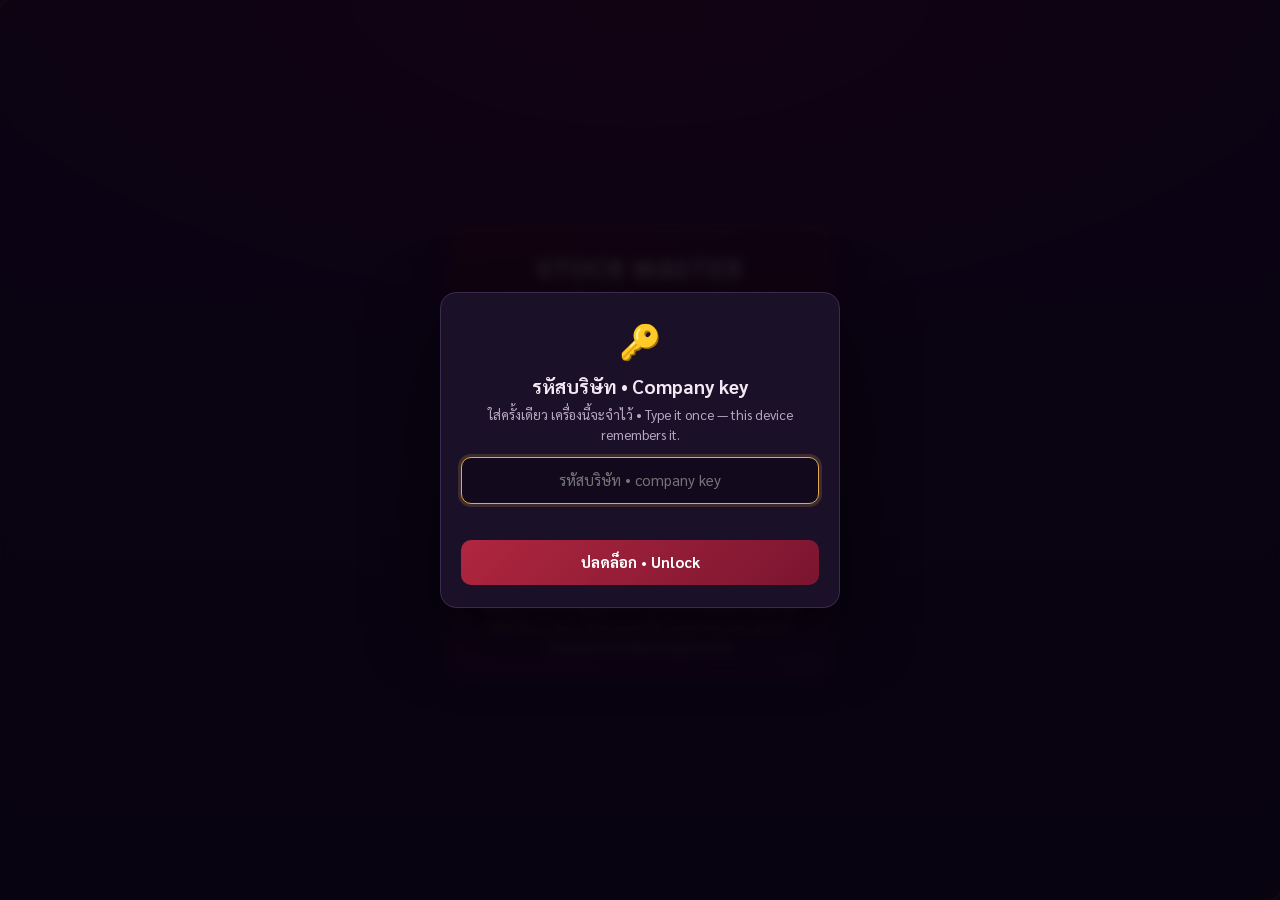
==== commit 8a2cdad2: "BJ Stock v2026.11.13-1637 — 2026-11-13d — website: installed app remembers Super Admin (?admin=off f" ====
--- a/index.html
+++ b/index.html
@@ -3,7 +3,7 @@
 <head>
 <meta charset="utf-8">
 <meta name="viewport" content="width=device-width, initial-scale=1">
-<meta name="bjstock-version" content="v2026.11.13-1620">
+<meta name="bjstock-version" content="v2026.11.13-1637">
 <meta name="theme-color" content="#140a20">
 <link rel="manifest" href="manifest.webmanifest">
 <link rel="icon" href="icons/icon-192.png">
@@ -11,8 +11,8 @@
 <meta name="apple-mobile-web-app-capable" content="yes">
 <meta name="apple-mobile-web-app-title" content="BJ Stock">
 <title>Stock Master • เลือกระบบ</title>
-<link rel="stylesheet" href="run.css?v2026.11.13-1620">
-<script src="run.js?v2026.11.13-1620"></script>
+<link rel="stylesheet" href="run.css?v2026.11.13-1637">
+<script src="run.js?v2026.11.13-1637"></script>
   <meta name="smv2-file" content="SMV2_FILE:SMV2_Home patch 2026-10-28">
 <!-- SMV2_Home.html
      Landing page (02/10/2026): <web app URL> with no page -> three module cards to choose from:
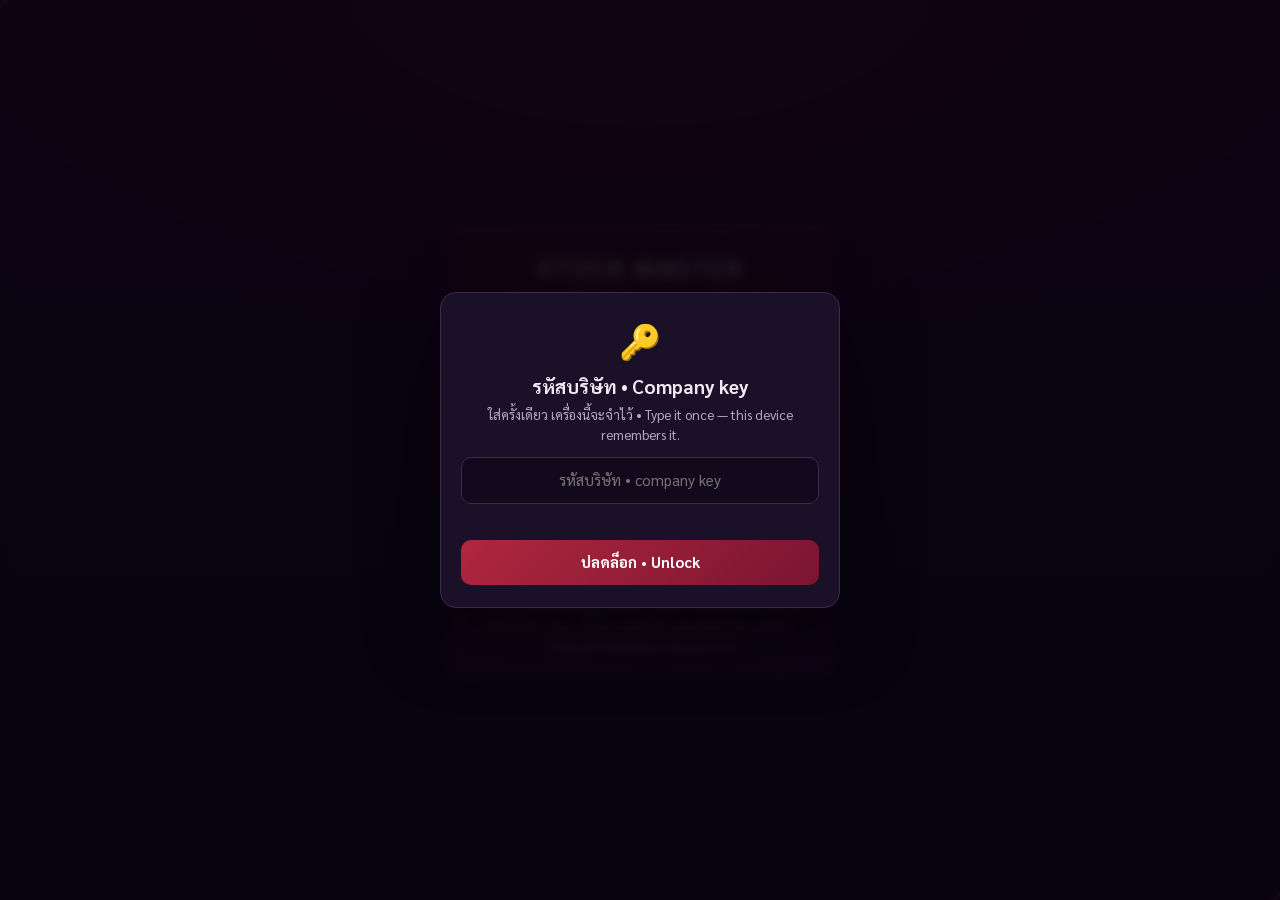
==== commit b1574fbf: "BJ Stock v2026.11.13-1641 — 2026-11-13d — website: links stay on GitHub (server's own address in rep" ====
--- a/index.html
+++ b/index.html
@@ -3,7 +3,7 @@
 <head>
 <meta charset="utf-8">
 <meta name="viewport" content="width=device-width, initial-scale=1">
-<meta name="bjstock-version" content="v2026.11.13-1637">
+<meta name="bjstock-version" content="v2026.11.13-1641">
 <meta name="theme-color" content="#140a20">
 <link rel="manifest" href="manifest.webmanifest">
 <link rel="icon" href="icons/icon-192.png">
@@ -11,8 +11,8 @@
 <meta name="apple-mobile-web-app-capable" content="yes">
 <meta name="apple-mobile-web-app-title" content="BJ Stock">
 <title>Stock Master • เลือกระบบ</title>
-<link rel="stylesheet" href="run.css?v2026.11.13-1637">
-<script src="run.js?v2026.11.13-1637"></script>
+<link rel="stylesheet" href="run.css?v2026.11.13-1641">
+<script src="run.js?v2026.11.13-1641"></script>
   <meta name="smv2-file" content="SMV2_FILE:SMV2_Home patch 2026-10-28">
 <!-- SMV2_Home.html
      Landing page (02/10/2026): <web app URL> with no page -> three module cards to choose from:
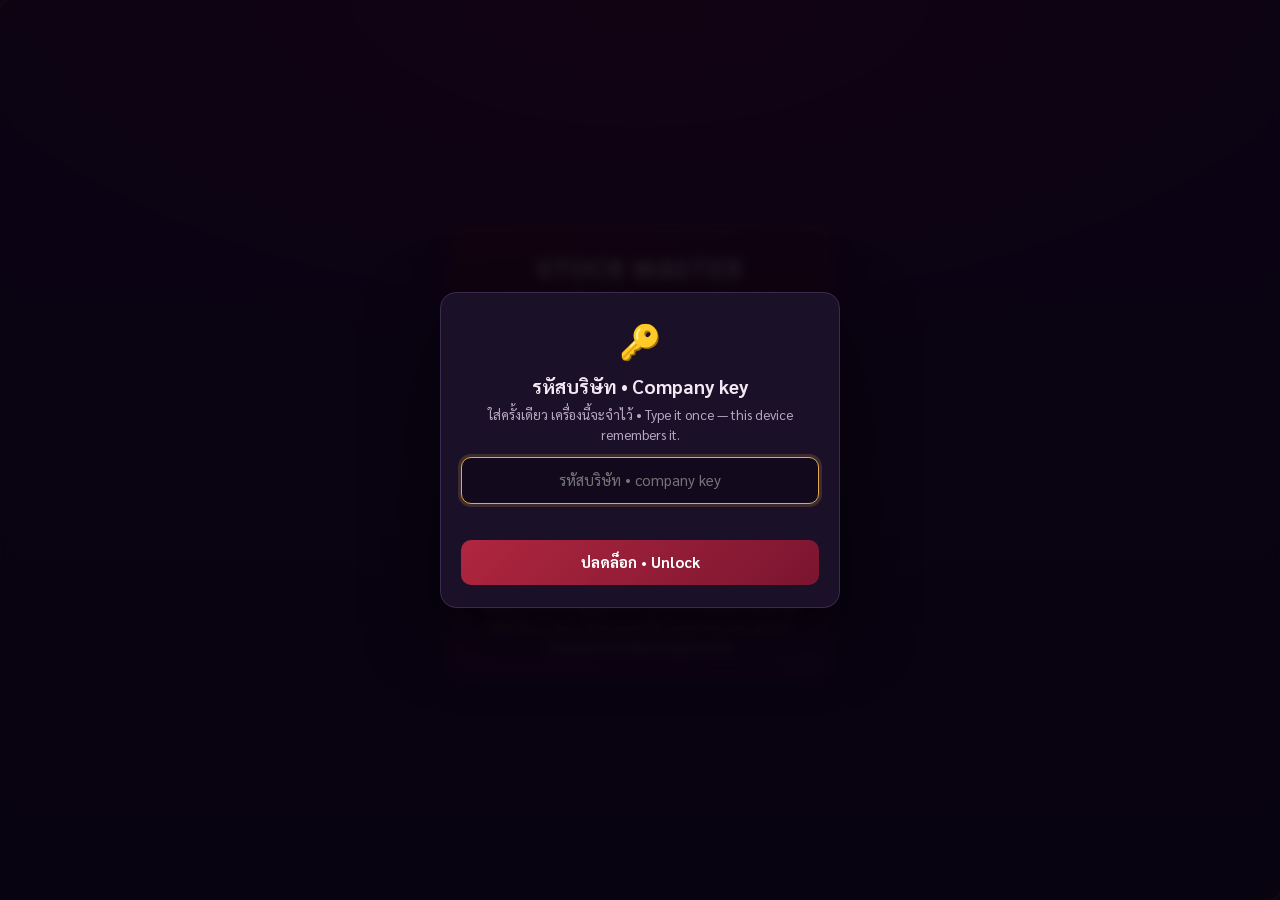
==== commit eaa0ed05: "BJ Stock v2026.11.17-0946 — 2026-11-17 — 🔗 Leftover models: bind SMV2_Items models to the counted mo" ====
--- a/index.html
+++ b/index.html
@@ -3,7 +3,7 @@
 <head>
 <meta charset="utf-8">
 <meta name="viewport" content="width=device-width, initial-scale=1">
-<meta name="bjstock-version" content="v2026.11.13-1641">
+<meta name="bjstock-version" content="v2026.11.17-0946">
 <meta name="theme-color" content="#140a20">
 <link rel="manifest" href="manifest.webmanifest">
 <link rel="icon" href="icons/icon-192.png">
@@ -11,8 +11,8 @@
 <meta name="apple-mobile-web-app-capable" content="yes">
 <meta name="apple-mobile-web-app-title" content="BJ Stock">
 <title>Stock Master • เลือกระบบ</title>
-<link rel="stylesheet" href="run.css?v2026.11.13-1641">
-<script src="run.js?v2026.11.13-1641"></script>
+<link rel="stylesheet" href="run.css?v2026.11.17-0946">
+<script src="run.js?v2026.11.17-0946"></script>
   <meta name="smv2-file" content="SMV2_FILE:SMV2_Home patch 2026-10-28">
 <!-- SMV2_Home.html
      Landing page (02/10/2026): <web app URL> with no page -> three module cards to choose from:
@@ -32,7 +32,7 @@
 <link rel="preconnect" href="https://fonts.gstatic.com" crossorigin>
 <link href="https://fonts.googleapis.com/css2?family=JetBrains+Mono:wght@500;700&family=Sarabun:wght@400;500;600;700&display=swap" rel="stylesheet">
 <style>
-.smv2-file-stamp::after { content: "SMV2_FILE:SMV2_Styles patch 2026-11-13"; }
+.smv2-file-stamp::after { content: "SMV2_FILE:SMV2_Styles patch 2026-11-17"; }
 /* SMV2_Styles.html — ALL styles for every page (admin, viewer, New House Stocks, login), merged 01/10/2026.
    Stock Master V2 — all CSS. Theme tokens, background system, HUD
    corner brackets and the spinning star checkbox are carried over from
@@ -3017,6 +3017,12 @@
 .fxCur { font-family: var(--mono); color: var(--ink); font-size: 1.05em; }
 .fxWas { margin: 0; color: #ffc46b; font-size: .92em; }
 .fxErr { margin: 0; color: #ff8a8a; font-size: .92em; }
+.shRow.fxBusy { opacity: .55; pointer-events: none; transition: opacity .2s; }
+.shRow.fxFlash { animation: flashIn 1.6s ease-out; }
+.fxPick { display: flex; flex-direction: column; gap: 8px; margin-top: 4px; }
+.fxPick > button:not(.small) { display: flex; flex-direction: column; align-items: flex-start; gap: 2px; text-align: left; padding: 12px 14px; }
+.fxPick > button small { font-size: max(12px, calc(12px * var(--fs))); opacity: .8; font-weight: 400; }
+.fxPick .fxCancel { align-self: flex-end; }
 .fxBtns { display: flex; flex-wrap: wrap; gap: 6px; justify-content: flex-end; margin-top: 4px; }
 .fxBtns .fxUndo { margin-right: auto; }
 .fxQ { margin: 0 0 8px; font-weight: 700; }
@@ -3027,6 +3033,39 @@
 .fxOld { color: var(--ink-dim); text-decoration: line-through; }
 .fxTo { color: #ffc46b; font-weight: 700; }
 .fxTo small { font-size: .6em; font-weight: 400; color: var(--ink-dim); }
+/* 🔗 Leftover models (17/11/2026, ?page=leftovers) + the old name under a 📤 search hit */
+.modCard.m13 { --c: rgba(120,220,255,.75); } .homeCard.m13 { --c: rgba(120,220,255,.75); --g: rgba(120,220,255,.18); }
+.otHit .otAka { grid-column: 1; color: #9fe3ff; font-family: var(--mono); font-size: max(12px, calc(11.5px * var(--fs))); overflow-wrap: anywhere; }
+.loRow { display: grid; grid-template-columns: minmax(0, 1fr) auto minmax(0, 1.25fr) auto; gap: 8px; align-items: center; padding: 7px 10px;
+  border: 1px solid var(--border); border-radius: var(--radius-sm); background: rgba(255,255,255,.03); margin-bottom: 4px; }
+.loRow.ask { border-color: rgba(255,214,102,.6); background: rgba(255,214,102,.06); }
+.loRow.g-BOUND { border-left: 3px solid rgba(107,200,140,.75); }
+.loRow.g-NOT { opacity: .85; }
+.loL, .loT { display: inline-flex; flex-wrap: wrap; align-items: baseline; gap: 4px 6px; min-width: 0; }
+.loM { font-family: var(--mono); overflow-wrap: anywhere; }
+.loL small, .loT small { color: var(--ink-dim); font-size: max(12px, calc(11.5px * var(--fs))); }
+.loL .loNo { font-style: normal; color: var(--ink-dim); font-size: max(12px, calc(11px * var(--fs))); padding: 0 6px; border-radius: var(--radius-pill); border: 1px dashed var(--border); }
+.loT .loSec { color: #ffd98a; }
+.loTo { display: flex; flex-wrap: wrap; gap: 4px 8px; align-items: center; min-width: 0; }
+.loCh { display: flex; flex-wrap: wrap; gap: 4px; }
+button.loT { cursor: pointer; font: inherit; color: var(--ink); background: rgba(255,255,255,.05); border: 1px solid var(--border); border-radius: var(--radius-sm); padding: 3px 8px; text-align: left; }
+button.loT:hover, button.loT:focus-visible { border-color: var(--brass); box-shadow: var(--glow-brand-soft); outline: none; }
+button.loT.on { border-color: rgba(107,200,140,.9); background: rgba(107,200,140,.14); }
+.loPicked { display: inline-flex; gap: 4px; align-items: baseline; padding: 2px 8px; border-radius: var(--radius-sm); border: 1px solid rgba(107,200,140,.7); }
+.loBy { color: var(--ink-dim); font-size: max(12px, calc(11px * var(--fs))); }
+.loGone { color: #ffb3a8; font-size: max(12px, calc(11.5px * var(--fs))); }
+.loAsk { grid-column: 1 / -1; display: flex; flex-wrap: wrap; gap: 8px; align-items: center; justify-content: space-between; padding: 8px 10px;
+  border-radius: var(--radius-sm); border: 1px solid rgba(255,214,102,.55); background: rgba(255,214,102,.08); }
+.loAsk small { display: block; color: var(--ink-dim); font-size: max(12px, calc(11.5px * var(--fs))); overflow-wrap: anywhere; }
+.loAsk b { font-family: var(--mono); overflow-wrap: anywhere; }
+.loAskB { display: flex; gap: 6px; margin-left: auto; }
+.loSaving { color: #ffe7a8; font-size: max(12px, calc(12px * var(--fs))); display: flex; align-items: center; gap: 6px; }
+.loWrap .lkPick .loT.lkHit { display: flex; border-radius: var(--radius-sm); font-family: inherit; }
+@media (max-width: 720px) {
+  .loRow { grid-template-columns: minmax(0, 1fr); }
+  .loRow .lkArrow { display: none; }
+  .loRow .lkActs { justify-content: flex-start; }
+}
 </style>
 
 </head>
@@ -3115,7 +3154,7 @@
 <div id="toast" class="toast" hidden></div>
 
 <script>
-window.SMV2_FILE_COMMON = 'SMV2_FILE:SMV2_Common patch 2026-11-13';   // 🔎 file stamp for smv2_checkFiles (code, not a comment: Apps Script strips comments)
+window.SMV2_FILE_COMMON = 'SMV2_FILE:SMV2_Common patch 2026-11-17';   // 🔎 file stamp for smv2_checkFiles (code, not a comment: Apps Script strips comments)
 /* SMV2_Common.html — shared page scripts (merged 01/10/2026):
      1. window.SMV2Auth    — name + PIN login screen + welcome/loading box (was SMV2_Login.html)
      2. window.SMV2History — New House Stocks list + links           (was SMV2_History.html)
@@ -3685,6 +3724,25 @@
     });
   }
 
+  /** ✎ after a count is saved (16/11/2026): fetch the fresh data quietly and swap ONLY that item's row (the page, scroll,
+      filters and other open rows stay); an open detail panel re-opens with the new counts. Falls back to a full load. */
+  function refreshItem(key) {
+    var sel = '.shRow[data-key="' + String(key).replace(/["\\]/g, '\\$&') + '"]', rows = [].slice.call(H.el.body.querySelectorAll(sel));
+    rows.forEach(function (r) { r.classList.add('fxBusy'); });
+    run('smv2_getStockHistory', isMaster() ? ['ALL'] : isOH() ? ['OH'] : isWH() ? ['WH'] : [], function (d) {
+      d = d || {}; if (!(Number(d.format) >= 7)) return load();
+      H.data = prep(d);
+      var it = H.data.byKey[key]; if (!it || !rows.length) return load();
+      rows.forEach(function (r) {
+        var det = r.nextSibling, open = det && det.classList && det.classList.contains('shDetail');
+        if (open) det.remove();
+        var nr = rowEl(it); r.parentNode.replaceChild(nr, r);
+        nr.classList.add('fxFlash'); setTimeout(function () { nr.classList.remove('fxFlash'); }, 1600);
+        if (open) nr.dispatchEvent(new MouseEvent('click', { bubbles: true }));
+      });
+    }, function () { rows.forEach(function (r) { r.classList.remove('fxBusy'); }); load(); });
+  }
+
   /** "1 · แปรงลวด/… (BRUSH)" -> "1 · แปรงลวด/… (BRUSH / SPONGE / …)" from SMV2_StockCategories. */
   function catLabel(cat) {
     var en = (H.catEn || {})[String(cat || '').trim()];
@@ -3733,9 +3791,10 @@
       it.link = Array.isArray(a[21]) && !it.places ? { model: a[21][0] || '', brand: a[21][1] || '', fam: a[21][2] || '', file: a[21][3] || '', own: a[21][4] || '' } : null;
       it.other = Array.isArray(a[22]) && !it.places ? a[22].map(function (c) { return { p: c[0], raw: c[1], st: CODE_STATE[c[2]] || (c[1] === '' ? '' : 'NOTE'), d: c[3] || '' }; }) : null;
       it.fixed = a[24] && typeof a[24] === 'object' && !it.places ? a[24] : null;   // [24] ✎ days changed by an admin {date: [old, by, at, note, removed]} (13/11/2026)
+      it.aka = Array.isArray(a[25]) ? a[25].join(' ') : '';   // [25] 🔗 leftover names bound to this model: typing them finds it (17/11/2026)
       it.skips = Array.isArray(a[18]) ? a[18].map(function (i) { return dates[i] || ''; }).filter(String).sort() : [];   // [18] ⤼ "-" days = not counted that round (18/10/2026)
       it.key = a[23] ? String(a[23]) : g.srcKey + '|' + g.tab + '|' + g.grp + '|' + it.item + (a[2] ? '|' + a[2] : '') + (g.brand ? '|' + g.brand : '') + (it.spec ? '|' + it.spec : '');   // [23] an app model's own key (09/11/2026 d)
-      it.hay = low([catLabel(g.cat), g.brand, g.grp, g.en, g.sec, it.item, it.en, it.model || '', it.thName || '', it.link ? it.link.model + ' ' + it.link.brand + ' ' + it.link.own + ' ' + it.link.fam : '', it.spec, it.info, voltWords(it.item + ' ' + it.en + ' ' + it.spec + ' ' + it.info + ' ' + (it.thName || '')), cur.raw].join(' '));
+      it.hay = low([catLabel(g.cat), g.brand, g.grp, g.en, g.sec, it.item, it.en, it.model || '', it.thName || '', it.link ? it.link.model + ' ' + it.link.brand + ' ' + it.link.own + ' ' + it.link.fam : '', it.aka || '', it.spec, it.info, voltWords(it.item + ' ' + it.en + ' ' + it.spec + ' ' + it.info + ' ' + (it.thName || '')), cur.raw].join(' '));
       return it;
     });
     var catSecs = {};                                     // category -> {section: items} (for the quick-filter chips)
@@ -4685,8 +4744,9 @@
   }
   function todayIso() { var d = new Date(Date.now() + 7 * 3600000); return d.toISOString().slice(0, 10); }   // Bangkok
   function fixPlace() { return isOH() ? 'OH' : isWH() ? 'WH' : 'NH'; }
-  function fixOpen(it, date, rawHint) {
+  function fixOpen(it, date, rawHint, chosen) {
     var old = document.querySelector('.fxOv'); if (old) old.remove();
+    if (date && !chosen && date !== todayIso()) return fixChoose(it, date, rawHint);   // ＋ new count today, or ✎ change this one (16/11/2026)
     var adding = !date, pts = it.series || it._pts || null, cur = '';
     var findRaw = function (d) {
       var c = (pts || []).filter(function (p) { return p[0] === d && p[3] !== 2; }).pop();
@@ -4719,7 +4779,8 @@
     document.addEventListener('keydown', onKey, true);
     ov.addEventListener('click', function (e) { if (e.target === ov) close(); });
     $('.fxX').onclick = close; $('.fxCancel').onclick = close;
-    if (adding) dIn.addEventListener('change', function () { var c = findRaw(dIn.value); $('.fxCur').textContent = c === '' ? '— ไม่มียอด • no count' : c; });
+    var showCur = function () { var c = findRaw(dIn.value); $('.fxCur').textContent = c === '' ? '— ไม่มียอด • no count' : c; };
+    if (adding) { dIn.addEventListener('change', showCur); showCur(); }
     setTimeout(function () { inp.focus(); }, 30);
     inp.addEventListener('keydown', function (e) { if (e.key === 'Enter') { e.preventDefault(); $('.fxNext').click(); } });
     var ask = function (o) {                                // ✓ every change is confirmed first
@@ -4737,8 +4798,8 @@
         okB.disabled = true; okB.innerHTML = '<span class="auroraLoader tiny"><span></span></span> กำลังบันทึก… • Saving…';
         var e2 = cf.querySelector('.fxErr'); e2.hidden = true;
         run('smv2_countFixSave', [o, H.cfg.adminKey || H.cfg.token || ''], function () {
-          cf.innerHTML = '<p class="fxQ ok">✓ บันทึกแล้ว กำลังโหลดใหม่… • Saved — reloading…</p>';
-          setTimeout(function () { close(); load(); }, 500);
+          cf.innerHTML = '<p class="fxQ ok">✓ บันทึกแล้ว • Saved</p>';
+          setTimeout(function () { close(); refreshItem(it.key); }, 350);   // only this row refreshes (16/11/2026)
         }, function (er) { okB.disabled = false; okB.textContent = '✓ ยืนยัน • Confirm'; e2.textContent = '✕ ' + String((er && er.message) || er).replace(/^Error:\s*/, ''); e2.hidden = false; });
       };
     };
@@ -4752,6 +4813,29 @@
       ask(mkO({ date: d, raw: v, old: adding ? findRaw(d) : cur, note: $('.fxNoteIn').value.trim() }));
     };
     if (fx) $('.fxUndo').onclick = function () { ask(mkO({ date: date, undo: true, old: cur, note: $('.fxNoteIn').value.trim() })); };
+  }
+  /** tap on a counted day (16/11/2026): first choose — ＋ a new count for today, or ✎ change the count of that day */
+  function fixChoose(it, date, rawHint) {
+    var name = it.link ? it.link.model : (it.en || it.item), ov = mk('div', 'fxOv'), raw = rawHint;
+    if (raw === undefined) {
+      var c = (it.series || it._pts || []).filter(function (p) { return p[0] === date && p[3] !== 2; }).pop(), l = (it.last4 || []).filter(function (p) { return p.d === date && !p.mv && !p.est; }).pop();
+      raw = c ? String(c[1]) : l ? String(l.raw) : '';
+    }
+    ov.innerHTML = '<div class="fxSheet hud-frame" role="dialog" aria-modal="true" aria-label="ยอดนับ • Count">' +
+      '<div class="fxHead"><b>' + esc(name) + '</b><button type="button" class="fxX" aria-label="ปิด • Close">✕</button></div>' +
+      '<div class="fxPick">' +
+        '<button type="button" class="btn-primary fxPickNew">＋ นับใหม่ วันนี้ • New count today<small>' + be(todayIso()) + '</small></button>' +
+        '<button type="button" class="btn-ghost fxPickFix">✎ แก้ยอดวันที่นี้ • Change this count<small>' + be(date) + (raw !== '' ? ' · ยอด • count ' + esc(raw) : '') + '</small></button>' +
+        '<button type="button" class="btn-ghost small fxCancel">ยกเลิก • Cancel</button></div></div>';
+    document.body.appendChild(ov);
+    var close = function () { ov.remove(); document.removeEventListener('keydown', onKey, true); };
+    var onKey = function (e) { if (e.key === 'Escape') { e.preventDefault(); close(); } };
+    document.addEventListener('keydown', onKey, true);
+    ov.addEventListener('click', function (e) { if (e.target === ov) close(); });
+    ov.querySelector('.fxX').onclick = close; ov.querySelector('.fxCancel').onclick = close;
+    ov.querySelector('.fxPickNew').onclick = function () { close(); fixOpen(it, '', undefined, true); };
+    ov.querySelector('.fxPickFix').onclick = function () { close(); fixOpen(it, date, rawHint, true); };
+    setTimeout(function () { ov.querySelector('.fxPickNew').focus(); }, 30);
   }
   function rowEl(it) {
     var r = mk('div', 'shRow');
@@ -4793,7 +4877,7 @@
         return;
       }
       var fxd = !p.start && it.fixed && it.fixed[p.d], ed = canFix() && !p.start;   // ✎ (13/11/2026)
-      cells += '<div class="shC f' + f + ' p' + f + (p.start ? ' start' : '') + (fxd ? ' fxd' : '') + (ed ? ' fxEd' : '') + '"' + (ed ? ' data-fd="' + esc(p.d) + '"' : '') + ' title="' + esc((p.start ? 'ยอดตั้งต้น ไม่มีวันที่ในชีต • opening count, no date in the sheet' : p.d) + ' · ' + (STATE_TXT[p.st] || p.st) + fixTxt(fxd) + (ed ? ' · ✎ แตะเพื่อแก้ • tap to change' : '')) + '">' +
+      cells += '<div class="shC f' + f + ' p' + f + (p.start ? ' start' : '') + (fxd ? ' fxd' : '') + (ed ? ' fxEd' : '') + '"' + (ed ? ' data-fd="' + esc(p.d) + '"' : '') + ' title="' + esc((p.start ? 'ยอดตั้งต้น ไม่มีวันที่ในชีต • opening count, no date in the sheet' : p.d) + ' · ' + (STATE_TXT[p.st] || p.st) + fixTxt(fxd) + (ed ? ' · ✎ แตะ: นับใหม่ / แก้ • tap: new count / change' : '')) + '">' +
         '<span class="v' + (code ? ' s' + code : '') + '">' + rawHtml(p.raw) + (fxd ? '<i class="fxM">✎</i>' : '') + '</span><span class="d">' + (p.start ? 'ตั้งต้น' : be(p.d)) + '</span></div>';
     });
     if (skipCell) cells += '<div class="shC f3 p3 skip" title="' + esc('ไม่ได้นับรอบนี้ (ใส่ - ในชีต) ยอดยังเป็นของครั้งก่อน • Not counted this round ("-" in the sheet) — the stock stays as the last count · ' + be(sk)) + '"><span class="v">–</span><span class="d">⤼ ' + be(sk) + '</span></div>';
@@ -5139,6 +5223,7 @@
     { id: 'admin', cls: 'm4', ic: '🛠', nm: 'หน้าผู้ดูแล • Admin', sub: 'การ์ด แท็ก ตรวจยอด • Cards, tags, checks', q: '?page=admin', admin: true },
     { id: 'users', cls: 'm9', ic: '👥', nm: 'ผู้ใช้ • Users', sub: 'ชื่อ + PIN + ระดับ + สวิตช์ของแต่ละคน • Name + PIN + level + switches', q: '?page=users', admin: true, sup: true },
     { id: 'links', cls: 'm12', ic: '🔗', nm: 'ผูกรุ่น • Model Links', sub: 'รุ่นบ้านใหม่ ↔ แคตตาล็อก: ตรวจ ✓ / ↔ / ✕ • New House items ↔ catalogue models: check ✓ / ↔ / ✕', q: '?page=links', admin: true },
+    { id: 'leftovers', cls: 'm13', ic: '🔗', nm: 'รุ่นที่ค้าง • Leftover models', sub: 'รุ่นที่แสดงซ้ำใน 📤 ของออก → ผูกกับรุ่นที่นับ • Models shown twice in 📤 Stock out → bind to the counted model', q: '?page=leftovers', admin: true, sup: true },
     { id: 'sheets', cls: 'm7', ic: '📂', nm: 'ชีตทั้งหมด • All Stock Sheets', sub: 'ชีตหลัก V2 · ชีตบ้านใหม่ · ชีตสต๊อกตามแคตตาล็อก • V2 main sheet · New House · stock sheets by catalogue', q: '?page=sheets', admin: true },
     { id: 'home', cls: 'm5', ic: '⌂', nm: 'หน้าแรก • Home', sub: 'หน้าเลือกระบบ • The module landing page', q: '' }
   ];
